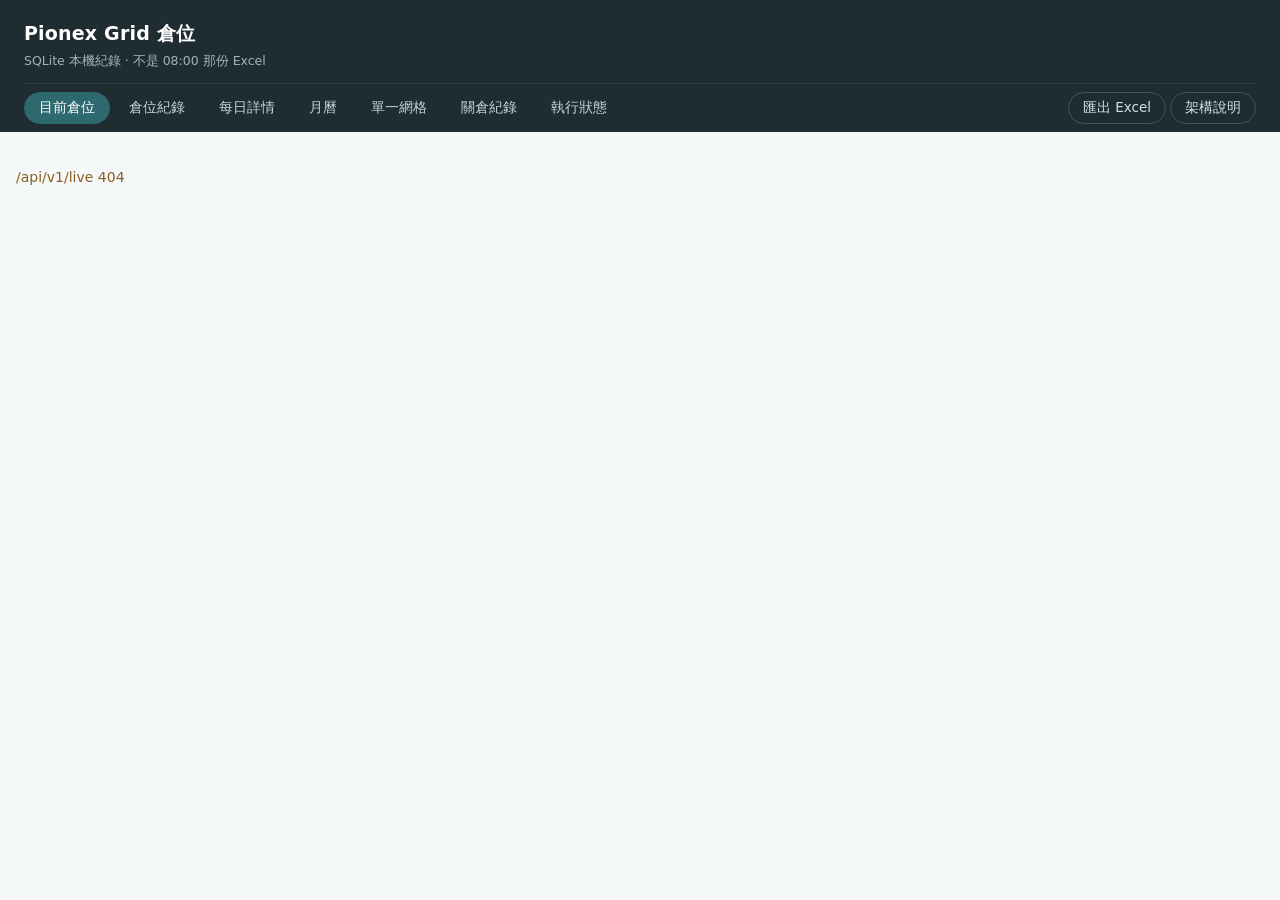
==== v2/static/index.html @ e464f30c "v15.968: normalize per-USDT grid efficiency to 3x leverage" ====
<!doctype html>
<html lang="zh-Hant">
<head>
  <meta charset="utf-8">
  <meta name="viewport" content="width=device-width, initial-scale=1">
  <title>Pionex Grid — SQLite 儀表板</title>
  <style>
    :root {
      --ink:#172026; --ink-2:#3d4d54; --muted:#66787f;
      --line:#e2e9ec; --line-strong:#cfdade;
      --surface:#fff; --soft:#f2f6f7; --bg:#f5f8f9;
      --head:#1f2c31; --head-line:#2c3a40; --head-dim:#9fb4ba;
      --accent:#2e6970; --accent-soft:#e6f0f1;
      --up:#1f7a4d; --down:#b42318; --warn:#8b5e22;
      --r-sm:6px; --r:10px; --r-pill:999px;
      --shadow:0 1px 2px #1720260a, 0 8px 20px #17202610;
    }
    * { box-sizing:border-box; }
    body { margin:0; color:var(--ink); background:var(--bg); -webkit-font-smoothing:antialiased;
           font:14px/1.6 system-ui,-apple-system,"Segoe UI","Noto Sans TC",sans-serif; }
    :focus-visible { outline:2px solid #6fa7ae; outline-offset:2px; }

    .btn { display:inline-block; background:var(--accent); color:#fff; border:1px solid var(--accent);
           padding:8px 14px; border-radius:var(--r-sm); cursor:pointer; text-decoration:none;
           font:inherit; font-size:13.5px; line-height:1.2; }
    .btn:hover { background:#25585e; border-color:#25585e; }
    .btn.ghost { background:var(--surface); color:var(--accent); border-color:var(--line-strong); }
    .btn.ghost:hover { background:var(--accent-soft); border-color:var(--accent); }
    .btn.danger { background:#8b4a3a; border-color:#8b4a3a; }
    .btn.danger:hover { background:#773f31; border-color:#773f31; }
    .btn:disabled { opacity:.45; cursor:not-allowed; }
    .btn.tiny { padding:4px 9px; font-size:12px; }

    header { background:var(--head); color:#fff; padding:18px 24px 0; }
    header h1 { margin:0 0 3px; font-size:19px; font-weight:650; letter-spacing:.01em; }
    header .sub { margin:0 0 12px; color:var(--head-dim); font-size:12.5px; }
    nav { display:flex; gap:4px; flex-wrap:wrap; align-items:center;
          border-top:1px solid var(--head-line); padding:8px 0; }
    nav button, nav .btn { font:inherit; font-size:13.5px; line-height:1;
          padding:8px 14px; border-radius:var(--r-pill); border:1px solid transparent; cursor:pointer; }
    nav button { background:transparent; color:#c3d5da; }
    nav button:hover { background:#2b3a40; color:#fff; }
    nav button.active { background:var(--accent); color:#fff; border-color:var(--accent); }
    nav .btn { background:transparent; color:#cfe0e4; border-color:#41545b; text-decoration:none; }
    nav .btn:hover { background:#2b3a40; color:#fff; border-color:#5b7178; }
    nav a.btn:first-of-type { margin-left:auto; }

    main { max-width:1280px; margin:0 auto; padding:20px 16px 64px; }
    .card { background:var(--surface); border:1px solid var(--line); border-radius:var(--r);
            box-shadow:var(--shadow); padding:16px 18px; margin:14px 0; overflow:auto; }
    .card.narrow { max-width:600px; }
    .card > h3:first-child { margin-top:0; }
    .card h3 { margin:0 0 12px; font-size:15px; font-weight:650; }
    .muted, .note { color:var(--muted); font-size:12.5px; line-height:1.65; max-width:80ch; }
    .warn { color:var(--warn); }
    .up { color:var(--up); }
    .down { color:var(--down); }

    .hint { cursor:help; border-bottom:1px dotted #94aeb5; }
    .hint:hover, .hint:focus-visible { border-bottom-color:var(--accent); color:var(--accent); }
    .hint-pop { position:absolute; z-index:30; max-width:300px; background:var(--head); color:#fff;
            font-size:12.5px; line-height:1.6; padding:11px 13px; border-radius:var(--r-sm);
            box-shadow:0 10px 26px #17202640; }

    .stats { display:grid; grid-template-columns:repeat(12,minmax(0,1fr)); gap:12px; }
    .stat { grid-column:span 3; display:flex; flex-direction:column; gap:6px; min-height:98px;
            background:var(--surface); border:1px solid var(--line); border-radius:var(--r);
            box-shadow:var(--shadow); padding:14px 16px; }
    .stat.wide { grid-column:span 4; }
    .stat .label, .stat .hint { font-size:12px; font-weight:500; color:var(--muted);
            letter-spacing:.02em; line-height:1.35; align-self:flex-start; text-align:left; }
    .stat strong { font-size:25px; font-weight:650; line-height:1.15; white-space:nowrap;
            font-variant-numeric:tabular-nums; font-feature-settings:"tnum"; }
    .stat .unit { font-size:13px; font-weight:600; color:var(--muted); margin-left:5px; }
    .stat .twd { display:block; font-size:12px; font-weight:500; color:var(--muted);
            font-variant-numeric:tabular-nums; }
    .stat .pct { display:block; font-size:13px; font-weight:600; margin-top:2px; }
    .stat.meta strong { font-size:17px; white-space:normal; line-height:1.4; }

    table.board { width:100%; min-width:1160px; border-collapse:separate; border-spacing:0;
            table-layout:fixed; font-size:13px; }
    table.board th, table.board td { border-bottom:1px solid var(--line); padding:11px 14px; }
    table.board th { background:var(--soft); position:sticky; top:0; z-index:1;
            vertical-align:bottom; font-weight:600; border-bottom-color:var(--line-strong); }
    table.board td { vertical-align:top; }
    table.board .v { display:block; line-height:20px; white-space:nowrap;
            overflow:hidden; text-overflow:ellipsis; }
    table.board .sub { display:block; min-height:16px; line-height:16px; font-size:11.5px;
            font-weight:500; color:var(--muted); white-space:nowrap;
            overflow:hidden; text-overflow:ellipsis; }
    table.board .n { text-align:right; font-variant-numeric:tabular-nums; font-feature-settings:"tnum"; }
    table.board .t { text-align:left; }
    table.board td.c-sym .v { font-weight:650; }
    table.board .hd-top { display:flex; align-items:center; gap:4px; line-height:18px;
            white-space:nowrap; overflow:hidden; }
    table.board th.n .hd-top { justify-content:flex-end; }
    table.board .hd-unit { display:block; min-height:15px; line-height:15px; font-size:11px;
            font-weight:500; color:var(--muted); white-space:nowrap; overflow:hidden; }
    table.board th.n .hd-unit { text-align:right; }
    table.board th .arrow { flex:none; width:10px; font-size:9px; font-style:normal; color:var(--accent); }
    table.board th.n .arrow { order:-1; }
    table.board th .hint { border-bottom:1px dotted #94aeb5; }
    table.board th.sortable { cursor:pointer; user-select:none; }
    table.board th.sortable:hover { color:var(--accent); }
    table.board th.sort-asc .arrow::after { content:"\25B2"; }
    table.board th.sort-desc .arrow::after { content:"\25BC"; }
    table.board col.c-date { width:9.5%; }
    table.board col.c-size { width:11.7%; }
    table.board col.c-sym  { width:14.3%; }
    table.board col.c-mark { width:10.4%; }
    table.board col.c-liq  { width:11.3%; }
    table.board col.c-dist { width:9.5%; }
    table.board col.c-grid { width:12.4%; }
    table.board col.c-day  { width:11.2%; }
    table.board col.c-pct  { width:9.7%; }
    table.board th.c-sym, table.board td.c-sym { padding-left:56px; }
    tr.clickable { cursor:pointer; }
    tr.clickable:hover > td { background:var(--accent-soft); }
    tr.clickable:hover > td:first-child { box-shadow:inset 2px 0 0 var(--accent); }

    table.plain { width:100%; border-collapse:separate; border-spacing:0; table-layout:fixed; font-size:13px; }
    table.plain th, table.plain td { border-bottom:1px solid var(--line); padding:9px 12px;
            text-align:right; font-variant-numeric:tabular-nums; }
    table.plain th { background:var(--soft); font-size:11.5px; font-weight:600; color:var(--muted);
            border-bottom-color:var(--line-strong); }
    table.plain th:first-child, table.plain td:first-child,
    table.plain th:nth-child(2), table.plain td:nth-child(2) { text-align:left; }
    table.kv { width:100%; border-collapse:separate; border-spacing:0; table-layout:fixed; font-size:13px; }
    table.kv th, table.kv td { border-bottom:1px solid var(--line); padding:8px 12px;
            vertical-align:top; word-break:break-word; }
    table.kv th { width:32%; text-align:left; font-size:12px; font-weight:600;
            color:var(--muted); background:var(--soft); }
    table.kv td { text-align:left; font-variant-numeric:tabular-nums; }
    details { margin:10px 0; }
    details > summary { cursor:pointer; font-weight:600; font-size:13.5px; padding:8px 0; }
    select { padding:7px 10px; font:inherit; font-size:13.5px; color:var(--ink);
            background:var(--surface); border:1px solid var(--line-strong);
            border-radius:var(--r-sm); max-width:100%; }
    label { font-size:13.5px; }

    .live-bar { display:flex; flex-wrap:wrap; gap:8px; align-items:center; margin:0 0 14px; }
    .live-bar .note { flex:1 1 320px; margin:0; }
    .mask { position:fixed; inset:0; background:#17202666; z-index:40; display:flex;
            align-items:center; justify-content:center; padding:16px; }
    .mask[hidden] { display:none !important; }
    .dialog { background:var(--surface); border-radius:var(--r); max-width:440px; padding:20px 22px;
            box-shadow:0 16px 40px #17202640; }
    .dialog h3 { margin:0 0 8px; font-size:16px; }
    .dialog p { margin:8px 0; font-size:13.5px; line-height:1.6; }
    .dialog .actions { display:flex; gap:8px; justify-content:flex-end; margin-top:16px; }

    .day { background:var(--surface); border:1px solid var(--line); border-radius:var(--r);
           box-shadow:var(--shadow); margin:12px 0; overflow:hidden; }
    .day h3 { margin:0; padding:13px 16px; font-size:15px; font-weight:650; cursor:pointer;
           display:flex; justify-content:space-between; align-items:baseline; gap:12px;
           flex-wrap:wrap; background:var(--soft); border-bottom:1px solid var(--line); }
    .day h3 .meta { font-size:12.5px; font-weight:500; color:var(--muted);
           font-variant-numeric:tabular-nums; }
    .day h3 .meta b { font-weight:650; }
    .day .body { padding:0 6px 6px; overflow:auto; }

    .cal-head { display:flex; align-items:center; justify-content:space-between; gap:8px; margin:0 0 12px; }
    .cal-head strong { font-size:16px; font-weight:650; }
    .cal-head button { width:32px; height:32px; border-radius:50%; background:var(--surface);
           color:var(--accent); border:1px solid var(--line-strong); cursor:pointer;
           font:inherit; font-size:16px; line-height:1; }
    .cal-head button:hover { background:var(--accent-soft); border-color:var(--accent); }
    .cal { display:grid; grid-template-columns:repeat(7,minmax(0,1fr)); gap:6px; }
    .cal-dow { text-align:center; color:var(--muted); font-size:11.5px; padding:2px 0 4px; }
    .cal-cell { min-height:76px; display:flex; flex-direction:column; gap:3px; text-align:left;
           background:var(--surface); border:1px solid var(--line); border-radius:var(--r-sm);
           padding:7px 8px; }
    button.cal-cell { cursor:pointer; width:100%; font:inherit; color:inherit; }
    button.cal-cell:hover { border-color:var(--accent); background:var(--accent-soft); }
    .cal-cell.is-selected { border-color:var(--accent); background:var(--accent-soft);
           box-shadow:inset 0 0 0 1px var(--accent); }
    .cal-cell.is-empty { background:#fafcfc; }
    .cal-cell.is-empty .cal-num { color:var(--muted); font-weight:500; }
    .cal-cell.is-pad { background:transparent; border-color:transparent; min-height:0; }
    .cal-num { font-weight:650; font-size:12.5px; }
    .cal-amt { display:flex; justify-content:space-between; gap:6px; font-size:11px;
           color:var(--muted); font-variant-numeric:tabular-nums; }
    .cal-amt b { font-weight:600; color:var(--ink-2); }
    .cal-amt b.up { color:var(--up); }
    .cal-amt b.down { color:var(--down); }
    .legend { display:flex; flex-wrap:wrap; gap:6px 18px; margin:14px 0 0; padding-top:12px;
           border-top:1px solid var(--line); font-size:12px; line-height:1.6; color:var(--muted); }
    .legend b { color:var(--ink-2); font-weight:650; }

    .event-tag { display:inline-block; font-size:11px; line-height:16px; padding:0 7px; font-weight:600;
           border-radius:var(--r-pill); background:#e4ebed; color:var(--ink-2); margin-right:4px; }
    .event-tag.is-review { background:#f6e8ca; color:var(--warn); }
    .event-tag.is-add { background:var(--accent-soft); color:var(--accent); }
    .decide { display:flex; flex-wrap:wrap; gap:6px; margin-top:6px; }

    .statlist { margin:0; display:grid; grid-template-columns:max-content 1fr; gap:11px 24px;
           align-items:baseline; font-size:14px; }
    .statlist dt { color:var(--muted); font-size:12.5px; }
    .statlist dd { margin:0; font-variant-numeric:tabular-nums; }
    .statlist .hintline { display:block; font-size:12px; color:var(--muted); margin-top:3px; }
    .dot { display:inline-block; width:8px; height:8px; border-radius:50%; margin-right:7px;
           background:var(--up); vertical-align:1px; }
    .dot.is-warn { background:var(--warn); }

    @media (max-width:1000px) {
      .stats { grid-template-columns:repeat(6,minmax(0,1fr)); }
      .stat.wide { grid-column:span 6; }
    }
    @media (max-width:760px) {
      main { padding:16px 12px 48px; }
      header { padding:16px 16px 0; }
      .stats { grid-template-columns:repeat(3,minmax(0,1fr)); }
      .stat, .stat.wide { grid-column:span 3; }
      .stat strong { font-size:21px; }
      .cal-cell { min-height:64px; }
      .statlist { grid-template-columns:1fr; gap:2px 0; }
      .statlist dd { margin-bottom:10px; }
    }
  </style>
</head>
<body>
<header>
  <h1>Pionex Grid 倉位</h1>
  <p class="sub">SQLite 本機紀錄 · 不是 08:00 那份 Excel</p>
  <nav>
    <button data-page="live" class="active">目前倉位</button>
    <button data-page="records">倉位紀錄</button>
    <button data-page="daily">每日詳情</button>
    <button data-page="calendar">月曆</button>
    <button data-page="history">單一網格</button>
    <button data-page="settlements">關倉紀錄</button>
    <button data-page="status">執行狀態</button>
    <a class="btn" href="/api/v1/export.xlsx">匯出 Excel</a>
    <a class="btn" href="/architecture.html">架構說明</a>
  </nav>
</header>
<main id="app"><p class="muted">載入中…</p></main>
<script>
const app = document.getElementById("app");
let page = "live";
let liveData = null;
let liveBusy = false;
let historyId = new URLSearchParams(location.search).get("grid") || "";
let boardData = null;
let dailyData = null;
let boardSort = { key: "", dir: "desc" };
let dailySort = { key: "", dir: "desc" };
let dailyOpen = null;
let calendarData = null;
let calMonth = null;
let calSelected = "";

function fmtTaipei(iso) {
  if (!iso) return "";
  const d = new Date(iso);
  if (Number.isNaN(d.getTime())) {
    const s = String(iso).replace("T", " ").slice(0, 19);
    return s ? s + " +08:00" : "";
  }
  const parts = new Intl.DateTimeFormat("en-CA", {
    timeZone: "Asia/Taipei",
    year: "numeric", month: "2-digit", day: "2-digit",
    hour: "2-digit", minute: "2-digit", second: "2-digit",
    hourCycle: "h23",
  }).formatToParts(d);
  const g = (t) => (parts.find((p) => p.type === t) || {}).value || "";
  return `${g("year")}-${g("month")}-${g("day")} ${g("hour")}:${g("minute")}:${g("second")} +08:00`;
}
const n = (v, d=2) => v == null || v === "" || Number.isNaN(Number(v)) ? "—" : Number(v).toLocaleString("en-US", { minimumFractionDigits:d, maximumFractionDigits:d });
const usdt = (m) => m && m.usdt != null ? n(m.usdt, 2) : "—";
const twd = (m) => m && m.twd != null ? "約 " + n(m.twd, 0) + " TWD" : "";
const both = (m) => {
  if (!m || m.usdt == null) return "—";
  const extra = twd(m);
  return n(m.usdt, 2) + `<span class="unit">USDT</span>` + (extra ? `<span class="twd">${extra}</span>` : "");
};
const bothSigned = (m) => {
  if (!m || m.usdt == null) return "—";
  const extra = twd(m);
  return signed(m.usdt) + `<span class="unit">USDT</span>` + (extra ? `<span class="twd">${extra}</span>` : "");
};
const cls = (v) => { const x = Number(v); if (!Number.isFinite(x) || x === 0) return ""; return x > 0 ? "up" : "down"; };
function esc(s) {
  return String(s == null ? "" : s)
    .replace(/&/g, "&amp;")
    .replace(/</g, "&lt;")
    .replace(/>/g, "&gt;")
    .replace(/"/g, "&quot;")
    .replace(/'/g, "&#39;");
}
const tip = (label, text) => `<span class="hint" tabindex="0" data-tip="${esc(text)}">${label}</span>`;
const cell = (main, sub) => `<span class="v">${main}</span><span class="sub">${sub || ""}</span>`;

let tipHost = null;

function hideTip() {
  const pop = document.getElementById("hint-pop");
  if (pop) pop.remove();
  tipHost = null;
}

function showTip(el) {
  const text = el.getAttribute("data-tip") || "";
  if (!text) return;
  hideTip();
  tipHost = el;
  const box = document.createElement("div");
  box.id = "hint-pop";
  box.className = "hint-pop";
  box.textContent = text;
  document.body.appendChild(box);
  const r = el.getBoundingClientRect();
  const left = Math.min(r.left + window.scrollX, window.scrollX + window.innerWidth - 320);
  box.style.left = Math.max(8, left) + "px";
  box.style.top = (r.bottom + window.scrollY + 8) + "px";
}

document.addEventListener("mouseover", (e) => {
  const host = e.target.closest("[data-tip]");
  if (host) { if (host !== tipHost) showTip(host); return; }
  if (tipHost) hideTip();
});
document.addEventListener("focusin", (e) => {
  const host = e.target.closest("[data-tip]");
  if (host) showTip(host);
  else if (tipHost) hideTip();
});
window.addEventListener("scroll", () => { if (tipHost) hideTip(); }, true);

document.querySelectorAll("nav button").forEach((btn) => {
  btn.onclick = () => {
    document.querySelectorAll("nav button").forEach((b) => b.classList.remove("active"));
    btn.classList.add("active");
    page = btn.dataset.page;
    render();
  };
});

async function get(url) {
  const res = await fetch(url);
  if (!res.ok) throw new Error(url + " " + res.status);
  return res.json();
}

function signed(v, digits=2) {
  if (v == null || v === "") return "—";
  const x = Number(v);
  if (!Number.isFinite(x)) return "—";
  const t = n(Math.abs(x), digits);
  return (x > 0 ? "+" : x < 0 ? "-" : "") + t;
}

function moneyNum(m) {
  if (m == null || m.usdt == null || m.usdt === "") return null;
  const x = Number(m.usdt);
  return Number.isFinite(x) ? x : null;
}

function efficiency3x(profit, investment, leverage) {
  const multiple = parseFloat(leverage);
  if (!Number.isFinite(profit) || !Number.isFinite(investment) || investment <= 0
      || !Number.isFinite(multiple) || multiple <= 0) return null;
  return profit / investment * 100 * 3 / multiple;
}

function sortValue(r, key, profitKey) {
  const day = profitKey === "daily" ? r.daily_profit : r.profit_24h;
  const dayV = moneyNum(day);
  const sizeV = moneyNum(r.investment) != null ? moneyNum(r.investment) : moneyNum(r.size);
  const pct = efficiency3x(dayV, sizeV, r.leverage);
  if (key === "opened_at") return r.opened_at || "";
  if (key === "size") return sizeV;
  if (key === "symbol") return (r.symbol || "").toLowerCase();
  if (key === "mark") return Number(r.mark_price);
  if (key === "liq") return Number(r.liq_price);
  if (key === "dist") return Number(r.liq_distance_pct);
  if (key === "grid") return moneyNum(r.grid_profit);
  if (key === "day") return dayV;
  if (key === "pct") return pct;
  return null;
}

function missingSort(v) {
  return v == null || v === "" || (typeof v === "number" && !Number.isFinite(v));
}

function sortedRows(rows, sort, profitKey) {
  if (!sort || !sort.key) return rows.slice();
  const dir = sort.dir === "asc" ? 1 : -1;
  return rows.slice().sort((a, b) => {
    const av = sortValue(a, sort.key, profitKey);
    const bv = sortValue(b, sort.key, profitKey);
    if (missingSort(av) && missingSort(bv)) return 0;
    if (missingSort(av)) return 1;
    if (missingSort(bv)) return -1;
    if (typeof av === "string" && typeof bv === "string") return av.localeCompare(bv, "zh-Hant") * dir;
    if (av < bv) return -dir;
    if (av > bv) return dir;
    return 0;
  });
}

function sortClass(key, sort) {
  if (!sort || sort.key !== key) return "sortable";
  return "sortable " + (sort.dir === "asc" ? "sort-asc" : "sort-desc");
}

function positionTable(rows, profitKey, sort) {
  if (!rows.length) return "<p class='muted'>沒有倉位列</p>";
  const ordered = sortedRows(rows, sort, profitKey);
  const dayTip = profitKey === "daily"
    ? "跟上一次記錄比，這筆倉的網格利潤多了或少了多少。第一天是 0。幣本位（ETH）是當天新增的幣×抓取價，不是把畫面 USDT 直接相減。"
    : "派網回傳的過去 24 小時網格利潤，不是日記帳。";
  const h = (key, extra, label, unit, note) =>
    `<th class="${extra} ${sortClass(key, sort)}" data-sort="${key}">`
    + `<span class="hd-top">${note ? tip(label, note) : label}<i class="arrow"></i></span>`
    + `<span class="hd-unit">${unit || ""}</span></th>`;
  return `<table class="board"><colgroup>
    <col class="c-date"><col class="c-size"><col class="c-sym"><col class="c-mark">
    <col class="c-liq"><col class="c-dist"><col class="c-grid"><col class="c-day"><col class="c-pct">
  </colgroup><thead><tr>
    ${h("opened_at", "t c-date", "建倉日期", "台北時間")}${h("size", "n c-size", "倉位大小", "USDT", "實際投入的本金，不是持倉數量乘現價。")}${h("symbol", "t c-sym", "標的", "槓桿 / 方向")}${h("mark", "n c-mark", "現價", "Mark")}
    ${h("liq", "n c-liq", "強平價", "預估")}${h("dist", "n c-dist", "強平距離", "剩餘 %", "離強平還剩多少％，0 到 100。多數是 U 本位；幣本位會另外換算。")}${h("grid", "n c-grid", "網格利潤", "USDT", "這筆倉目前帳上的累計網格利潤。複投後會從 0 再算。")}${h("day", "n c-day", "單日利潤", "USDT", dayTip)}${h("pct", "n c-pct", "每U效率", "3 倍 · %", "單日利潤 ÷ 倉位大小 × 3 ÷ 原槓桿倍率 × 100%。統一按比例換算為 3 倍槓桿，比較不同倉位的配對收益效率。")}
  </tr></thead><tbody>${ordered.map((r) => {
    const day = profitKey === "daily" ? r.daily_profit : r.profit_24h;
    const dayV = day && day.usdt;
    const size = r.investment && r.investment.usdt != null ? r.investment : r.size;
    const pct = efficiency3x(moneyNum(day), moneyNum(size), r.leverage);
    const opened = String(r.opened_at || "").replace("T", " ");
    const openDate = opened.split(" ")[0] || "";
    const openTime = opened.split(" ")[1] || "";
    const chip = profitKey === "daily" ? eventChip(r.event || r.status) : "";
    return `<tr class="clickable" data-id="${esc(r.bu_order_id || "")}">
      <td class="t c-date">${cell(openDate || "—", openTime)}</td>
      <td class="n c-size">${cell(usdt(size), twd(size))}</td>
      <td class="t c-sym">${cell(esc(r.symbol || "—"), esc(r.leverage || "") + chip)}</td>
      <td class="n c-mark">${cell(n(r.mark_price, 4), "")}</td>
      <td class="n c-liq">${cell(n(r.liq_price, 4), "")}</td>
      <td class="n c-dist ${cls(r.liq_distance_pct)}">${cell(r.liq_distance_pct == null ? "—" : n(r.liq_distance_pct, 2) + "%", "")}</td>
      <td class="n c-grid">${cell(usdt(r.grid_profit), twd(r.grid_profit))}</td>
      <td class="n c-day ${cls(dayV)}">${cell(signed(dayV), twd(day))}</td>
      <td class="n c-pct ${cls(pct)}">${cell(pct == null ? "—" : signed(pct, 3) + "%", "／U")}</td>
    </tr>`;
  }).join("")}</tbody></table>`;
}

function toggleSort(sort, key) {
  if (sort.key === key) sort.dir = sort.dir === "asc" ? "desc" : "asc";
  else {
    sort.key = key;
    sort.dir = (key === "symbol") ? "asc" : "desc";
  }
}

function bindSortHeaders(sort, onChange) {
  app.querySelectorAll("th.sortable").forEach((th) => {
    th.onclick = (e) => {
      e.stopPropagation();
      toggleSort(sort, th.dataset.sort);
      onChange();
    };
  });
}

function summaryCards(board, timeLabel, timeValue, gridTip, trueTip) {
  const total = board.total_profit_24h && board.total_profit_24h.usdt;
  const pct24 = board.profit_24h_pct;
  return `<div class="stats">
      <div class="stat wide"><span class="label">錢包總市值</span><strong>${board.wallet_total && board.wallet_total.usdt != null ? both(board.wallet_total) : "—"}</strong></div>
      <div class="stat wide">${tip("過去 24 小時總利潤", "派網回傳的近 24 小時網格利潤加總。下面的％＝這筆 ÷ 目前倉位加總。")}<strong class="${cls(total)}">${bothSigned(board.total_profit_24h)}${pct24 == null || pct24 === "" ? "" : `<span class="pct ${cls(pct24)}">${signed(pct24)}%</span>`}</strong></div>
      <div class="stat wide"><span class="label">目前倉位加總</span><strong>${both(board.total_investment)}</strong></div>
      <div class="stat">${tip("運行中配對利潤", gridTip)}<strong>${both(board.total_grid_profit)}</strong></div>
      <div class="stat">${tip(board.kind === "live" ? "歷史累計配對利潤" : "歷史累計配對利潤（含已關倉）", trueTip)}<strong>${board.kind === "live" ? '<span style="font-size:14px">請見每日倉位紀錄</span>' : both(board.true_grid_profit)}</strong></div>
      <div class="stat"><span class="label">倉位數</span><strong>${board.position_count || 0}</strong></div>
      <div class="stat meta"><span class="label">${timeLabel}</span><strong>${timeValue}</strong></div>
    </div>`;
}

function paintBoard() {
  const board = boardData;
  const fxRate = board.fx && (board.fx.usdt_twd != null ? board.fx.usdt_twd : board.fx.usd_twd);
  app.innerHTML = summaryCards(board, "每日快照時間", board.as_of ? fmtTaipei(board.as_of) : "尚無",
      "現在還開著的倉，把派網畫面上的網格利潤加起來。關倉、複投、提取後，這筆會變少。",
      "基準日之後有記錄到的複投、提取、關倉，會加回網格利潤。派網帳上舊的複投存量、加倉本金都不加。還沒做那些事時，會跟左邊加總一樣。")
    + `<div class="card">
      <p class="muted">這頁是上一次每日快照（約 08:05 或手動抓取），不是即時。台幣 USDT→TWD ${fxRate != null ? n(fxRate, 3) : "—"}。虛線名稱可點說明；表頭可排序。</p>
      ${positionTable(board.rows || [], "24h", boardSort)}
    </div>`;
  bindSortHeaders(boardSort, paintBoard);
  bindHistoryClicks();
}

async function renderBoard() {
  boardData = await get("/api/v1/board");
  paintBoard();
}

function taipeiToday() {
  return new Intl.DateTimeFormat("en-CA", { timeZone: "Asia/Taipei" }).format(new Date());
}

async function postJson(url, body) {
  const res = await fetch(url, {
    method: "POST",
    headers: { "Content-Type": "application/json" },
    body: JSON.stringify(body || {}),
  });
  const data = await res.json().catch(() => ({}));
  if (!res.ok) throw new Error(data.error || (url + " " + res.status));
  return data;
}

function paintLive() {
  const board = liveData || { available: false, rows: [] };
  const fxRate = board.fx && (board.fx.usdt_twd != null ? board.fx.usdt_twd : board.fx.usd_twd);
  const hasLive = !!(board.available && board.as_of);
  const today = taipeiToday();
  app.innerHTML = `
    <div class="live-bar">
      <button class="btn" id="liveRefresh" ${liveBusy ? "disabled" : ""}>${liveBusy ? "更新中…" : "更新目前倉位"}</button>
      <button class="btn ghost" id="liveCommit" ${hasLive && !liveBusy ? "" : "disabled"}>把現在倉位寫入倉位歷史</button>
      <span class="note">${hasLive ? "暫存時間：" + fmtTaipei(board.as_of) + "（只留在這一頁，不會改 08:00／每日快照）" : "尚未抓過。按「更新目前倉位」只刷新這一頁暫存，不影響每日 8 點紀錄。"}</span>
    </div>`
    + summaryCards(board, "即時更新時間", hasLive ? fmtTaipei(board.as_of) : "尚未抓過",
        "現在還開著的倉，把派網畫面上的網格利潤加起來。",
        "這屏開著的倉，網格利潤加總。不加派網舊的複投存量。基準日之後若有複投／提取／關倉，加回的數字在倉位紀錄。")
    + `<div class="card">
      <p class="muted">這一頁是暫存屏，跟每日 8 點快照分開。按「更新目前倉位」只抓此刻並留在這裡。台幣 USDT→TWD ${fxRate != null ? n(fxRate, 3) : "—"}。</p>
      ${hasLive ? positionTable(board.rows || [], "24h", boardSort) : "<p class='muted'>按「更新目前倉位」後才會出現表格。</p>"}
    </div>`;
  if (hasLive) {
    bindSortHeaders(boardSort, paintLive);
    bindHistoryClicks();
  }
  document.getElementById("liveRefresh").onclick = async () => {
    if (liveBusy) return;
    liveBusy = true;
    paintLive();
    try {
      liveData = await postJson("/api/v1/live/refresh", {});
    } catch (err) {
      liveBusy = false;
      paintLive();
      app.insertAdjacentHTML("afterbegin", `<p class="warn">${esc(err.message)}</p>`);
      return;
    }
    liveBusy = false;
    paintLive();
  };
  document.getElementById("liveCommit").onclick = () => {
    if (!hasLive) return;
    const old = document.getElementById("commitMask");
    if (old) old.remove();
    const mask = document.createElement("div");
    mask.id = "commitMask";
    mask.className = "mask";
    mask.innerHTML = `<div class="dialog">
        <h3>把現在倉位寫入倉位歷史？</h3>
        <p>只有這一顆備援鈕才會動每日紀錄。會把<strong>現在這一屏</strong>寫成台北時間 <strong>${today}</strong> 的倉位歷史。今天若已有 8 點快照，會被換成這一份。08:00 Excel 排程本身不會被改。</p>
        <p class="muted">再按「確定寫入」才會存。取消則什麼都不改。</p>
        <div class="actions">
          <button class="btn ghost" type="button" id="commitCancel">取消</button>
          <button class="btn danger" type="button" id="commitOk">確定寫入</button>
        </div>
      </div>`;
    document.body.appendChild(mask);
    document.getElementById("commitCancel").onclick = () => mask.remove();
    document.getElementById("commitOk").onclick = async () => {
      mask.remove();
      try {
        const result = await postJson("/api/v1/live/commit-daily", { confirm_date: today });
        alert("已寫入 " + (result.capture_date || today) + " 的倉位歷史。");
      } catch (err) {
        alert(err.message);
      }
    };
  };
}

async function renderLive() {
  liveData = await get("/api/v1/live");
  paintLive();
}

function paintDaily() {
  const days = (dailyData && dailyData.days) || [];
  if (!days.length) {
    app.innerHTML = "<p class='muted'>還沒有每日紀錄。請先執行 python -m v2.capture</p>";
    return;
  }
  app.innerHTML = `<p class="muted">每一天會往下新增一列。點日期可收合／展開當天每一筆倉位。點欄位標題可排序（各天共用同一排序）。</p>` + days.map((d, i) => {
    const open = dailyOpen == null ? i === 0 : dailyOpen.has(d.capture_date);
    const dayV = d.daily_profit && d.daily_profit.usdt;
    return `
    <section class="day" data-date="${d.capture_date}">
      <h3><span>${d.capture_date}</span><span class="meta">${d.active_count} 筆 · 當日 <b class="${cls(dayV)}">${signed(dayV)}</b> USDT · 運行中配對 ${usdt(d.cumulative)} USDT</span></h3>
      <div class="body" ${open ? "" : "hidden"}>${positionTable(d.rows || [], "daily", dailySort)}</div>
    </section>`;
  }).join("");
  app.querySelectorAll(".day h3").forEach((h) => {
    h.onclick = () => {
      const section = h.parentElement;
      const body = section.querySelector(".body");
      body.hidden = !body.hidden;
      if (dailyOpen == null) {
        dailyOpen = new Set();
        days.forEach((d, i) => { if (i === 0) dailyOpen.add(d.capture_date); });
      }
      const date = section.dataset.date;
      if (body.hidden) dailyOpen.delete(date);
      else dailyOpen.add(date);
    };
  });
  bindSortHeaders(dailySort, paintDaily);
  bindHistoryClicks();
}

async function renderDaily() {
  dailyData = await get("/api/v1/days");
  paintDaily();
}

function eventLabel(ev) {
  const map = { baseline:"基準", new:"新增", continue:"續存", closed:"關倉", closed_unresolved:"關倉未對上", reinvest:"複投", add:"加倉", review:"待確認", withdraw:"提取", reduce:"減倉" };
  return String(ev || "").split("+").map((p) => map[p] || esc(p)).filter(Boolean).join("＋") || "—";
}

function eventChip(ev) {
  const key = String(ev || "");
  if (!key || key === "continue" || key === "baseline" || key === "new") return "";
  const kind = key.split("+").includes("review") ? "is-review" : key.split("+").includes("add") ? "is-add" : "";
  return ` <span class="event-tag ${kind}">${eventLabel(key)}</span>`;
}

function eventCell(r, date) {
  const ev = r.event || r.status || "";
  const review = String(ev).split("+").includes("review");
  let html = `<span class="event-tag${review ? " is-review" : String(ev).split("+").includes("add") ? " is-add" : ""}">${eventLabel(ev)}</span>`;
  if (review && r.bu_order_id) {
    html += `<div class="decide">
      <button type="button" class="btn tiny" data-decide="add" data-date="${esc(date)}" data-id="${esc(r.bu_order_id)}">這是加倉</button>
      <button type="button" class="btn tiny" data-decide="reinvest" data-date="${esc(date)}" data-id="${esc(r.bu_order_id)}">這是複投</button>
    </div>`;
  }
  return html;
}

function paintCalendar() {
  const days = (calendarData && calendarData.days) || [];
  if (!days.length) {
    app.innerHTML = "<p class='muted'>還沒有每日紀錄。請先執行 python -m v2.capture</p>";
    return;
  }
  const byDate = {};
  days.forEach((d) => { if (d.capture_date) byDate[d.capture_date] = d; });
  const latest = days[0].capture_date;
  if (!calSelected || !byDate[calSelected]) calSelected = latest;
  const parts = calSelected.split("-").map(Number);
  if (!calMonth) calMonth = { y: parts[0], m: parts[1] };
  const y = calMonth.y, m = calMonth.m;
  const first = new Date(y, m - 1, 1);
  const startPad = first.getDay();
  const dim = new Date(y, m, 0).getDate();
  const dows = ["日","一","二","三","四","五","六"];
  let cells = dows.map((d) => `<div class="cal-dow">${d}</div>`).join("");
  for (let i = 0; i < startPad; i++) cells += `<div class="cal-cell is-pad"></div>`;
  for (let d = 1; d <= dim; d++) {
    const dateStr = `${y}-${String(m).padStart(2,"0")}-${String(d).padStart(2,"0")}`;
    const rec = byDate[dateStr];
    const sel = dateStr === calSelected ? " is-selected" : "";
    if (rec) {
      const dayV = rec.daily_profit && rec.daily_profit.usdt;
      const cumV = rec.cumulative && rec.cumulative.usdt;
      cells += `<button type="button" class="cal-cell${sel}" data-date="${dateStr}"><span class="cal-num">${d}</span>`
        + `<span class="cal-amt"><span>單日</span><b class="${cls(dayV)}">${dayV == null || dayV === "" ? "—" : signed(dayV) + "U"}</b></span>`
        + `<span class="cal-amt"><span>運行中</span><b>${cumV == null || cumV === "" ? "—" : n(cumV, 2) + "U"}</b></span></button>`;
    } else {
      cells += `<div class="cal-cell is-empty${sel}"><span class="cal-num">${d}</span></div>`;
    }
  }
  const selected = byDate[calSelected] || {};
  const rows = selected.rows || [];
  const rowHtml = rows.length ? rows.map((r) => {
    const day = r.daily_profit && r.daily_profit.usdt;
    return `<tr class="clickable" data-id="${esc(r.bu_order_id || "")}">
      <td>${esc(r.symbol || "—")}</td>
      <td>${eventCell(r, calSelected)}</td>
      <td class="n">${usdt(r.investment || r.size)}</td>
      <td class="n ${cls(day)}">${signed(day)}</td>
      <td class="n">${usdt(r.grid_profit)}</td>
    </tr>`;
  }).join("") : `<tr><td colspan="5" class="muted">當日無倉位明細</td></tr>`;
  app.innerHTML = `
    <div class="card">
      <div class="cal-head">
        <button type="button" id="calPrev" aria-label="上個月">‹</button>
        <strong>${y} 年 ${m} 月</strong>
        <button type="button" id="calNext" aria-label="下個月">›</button>
      </div>
      <div class="cal">${cells}</div>
      <div class="legend">
        <span><b>單日</b> 當日網格利潤，基準日為 0；幣本位是當天新增的幣×抓取現貨價，不含幣價重估</span>
        <span><b>運行中</b> 當日仍開著的倉，畫面 USDT，含幣價</span>
        <span><b>歷史累計</b> 基準日之後記到的複投／提取／關倉加回，加倉不算利潤</span>
        <span>有紀錄的日子可點。</span>
      </div>
      ${rows.some((r) => String(r.event || "").split("+").includes("review"))
        ? `<p class="warn">有倉位變多、網格利潤也掉了一截，對不上是加倉還是複投。請在列上選一次。</p>`
        : ""}
    </div>
    <div class="stats">
      <div class="stat"><span class="label">點選日</span><strong>${calSelected}</strong></div>
      <div class="stat">${tip("每日利潤", "U 本位：畫面網格利潤的日差。幣本位（ETH）：當天新增的幣×抓取現貨價，不含舊庫存被幣價重估。第一天基準是 0。")}<strong class="${cls(selected.daily_profit && selected.daily_profit.usdt)}">${bothSigned(selected.daily_profit)}</strong></div>
      <div class="stat">${tip("運行中配對利潤", "那天還開著的倉，派網畫面上的網格利潤加總（USDT，幣本位含幣價）。關倉後這筆會掉。")}<strong>${both(selected.cumulative)}</strong></div>
      <div class="stat">${tip("歷史累計配對利潤（含已關倉）", "截至當日快照，含基準日帶入與之後記錄到的複投／提取／關倉；記錄開始前已提領的收益可能未涵蓋。")}<strong>${both(selected.true_profit)}</strong></div>
    </div>
    <div class="card">
      <h3>${calSelected} 明細</h3>
      ${Number(selected.unresolved_count) > 0 ? '<p class="warn">有關倉配對資料待補，單日與歷史合計為暫計，補齊後重算。</p>' : ''}
      <table class="plain"><thead><tr><th>標的</th><th>${tip("事件", "續存＝照常；加倉＝只是本金變多、網格利潤沒被重置；複投＝網格利潤打進倉位後從接近 0 再算。對不上才會出現待確認。")}</th><th>倉位</th><th>單日利潤</th><th>當時網格利潤</th></tr></thead>
      <tbody>${rowHtml}</tbody></table>
    </div>`;
  document.getElementById("calPrev").onclick = () => {
    calMonth.m -= 1;
    if (calMonth.m < 1) { calMonth.m = 12; calMonth.y -= 1; }
    paintCalendar();
  };
  document.getElementById("calNext").onclick = () => {
    calMonth.m += 1;
    if (calMonth.m > 12) { calMonth.m = 1; calMonth.y += 1; }
    paintCalendar();
  };
  app.querySelectorAll("button.cal-cell[data-date]").forEach((btn) => {
    btn.onclick = () => { calSelected = btn.dataset.date; paintCalendar(); };
  });
  bindEventDecisions();
  bindHistoryClicks();
}

async function renderCalendar() {
  calendarData = await get("/api/v1/days");
  paintCalendar();
}

async function renderStatus() {
  const s = await get("/api/v1/status");
  const missing = (s.missing_dates || []);
  const gap = s.coin_fx_gap_month && s.coin_fx_gap_month.usdt != null ? signed(s.coin_fx_gap_month.usdt) + " USDT" : "—";
  app.innerHTML = `<div class="card narrow">
    <h3>執行狀態</h3>
    <dl class="statlist">
      <dt>上次成功</dt>
      <dd>${s.last_success ? fmtTaipei(s.last_success.captured_at) : "尚無"}</dd>
      <dt>未決關倉</dt>
      <dd><span class="dot${s.unresolved ? " is-warn" : ""}"></span><span class="${s.unresolved ? "warn" : ""}">${s.unresolved}</span></dd>
      <dt>漏抓日期</dt>
      <dd><span class="dot${missing.length ? " is-warn" : ""}"></span>${missing.join("、") || "無"}</dd>
      <dt>本月幣本位重估差</dt>
      <dd>${gap}<span class="hintline">${s.coin_fx_gap_month_label || "—"}　月底再看要不要把幣價損益拆開。</span></dd>
    </dl>
  </div>`;
}

function fmt(value) {
  if (value === null || value === undefined || value === "") return "—";
  if (typeof value === "object") {
    if (value.usdt != null) return usdt(value);
    try { return JSON.stringify(value); } catch { return String(value); }
  }
  return String(value);
}

function kvTable(rows) {
  if (!rows || !rows.length) return "<p class='muted'>無</p>";
  return `<table class="kv">${rows.map((r) => `<tr><th>${esc(r.key)}</th><td>${esc(fmt(r.value))}</td></tr>`).join("")}</table>`;
}

async function renderHistory() {
  const list = await get("/api/v1/grids-index");
  if (!list.length) { app.innerHTML = "<p class='muted'>沒有網格</p>"; return; }
  if (!historyId || !list.some((g) => g.bu_order_id === historyId)) historyId = list[0].bu_order_id;
  const data = await get("/api/v1/grids/" + encodeURIComponent(historyId) + "/history");
  const options = list.map((g) => `<option value="${esc(g.bu_order_id)}" ${g.bu_order_id===historyId?"selected":""}>${esc(g.symbol)} · ${esc(g.created_at)} · ${esc(g.lifecycle)}</option>`).join("");
  const b = data.board || {};
  const pos = data.position || {};
  app.innerHTML = `
    <div class="card">
      <p><label>選擇網格 <select id="gridPick">${options}</select></label></p>
      <div class="stats">
        <div class="stat"><span class="label">標的</span><strong>${esc(pos.symbol || "—")}</strong></div>
        <div class="stat"><span class="label">倉位大小</span><strong>${both(b.investment || b.size)}</strong></div>
        <div class="stat"><span class="label">網格利潤</span><strong>${both(b.grid_profit)}</strong></div>
        <div class="stat"><span class="label">過去 24 小時</span><strong class="${cls(b.profit_24h && b.profit_24h.usdt)}">${bothSigned(b.profit_24h)}</strong></div>
        <div class="stat"><span class="label">現價 / Mark</span><strong>${n(b.mark_price, 4)}</strong></div>
        <div class="stat"><span class="label">強平價</span><strong>${n(b.liq_price, 4)}</strong></div>
        <div class="stat"><span class="label">強平距離</span><strong>${b.liq_distance_pct == null ? "—" : n(b.liq_distance_pct, 2) + "%"}</strong></div>
        <div class="stat">${tip("目前總損益", "趨勢盈虧 + 網格利潤。資金費另外顯示，沒有加進去。")}<strong class="${cls(b.total_pnl && b.total_pnl.usdt)}">${bothSigned(b.total_pnl)}</strong></div>
        <div class="stat">${tip("趨勢盈虧", "價格相對開倉價的浮動盈虧：投入 × 槓桿 × 漲跌幅。")}<strong class="${cls(b.trend_profit && b.trend_profit.usdt)}">${bothSigned(b.trend_profit)}</strong></div>
        <div class="stat"><span class="label">資金費</span><strong class="${cls(b.funding && b.funding.usdt)}">${bothSigned(b.funding)}</strong></div>
        <div class="stat">${tip("網格年化", "用網格利潤、投入、持有天數推算，API 沒有現成欄位。")}<strong class="${cls(b.grid_annualized_pct)}">${b.grid_annualized_pct == null ? "—" : signed(b.grid_annualized_pct) + "%"}</strong></div>
        <div class="stat">${tip("總年化報酬", "用總損益（趨勢+網格）、投入、持有天數推算。")}<strong class="${cls(b.annualized_pct)}">${b.annualized_pct == null ? "—" : signed(b.annualized_pct) + "%"}</strong></div>
      </div>
      <p class="muted">目前總損益 = 趨勢盈虧 + 網格利潤（不含資金費）。網格年化／總年化用投資額與持有天數推算，API 沒有現成年化欄位。</p>
    </div>
    <div class="card">
      <h3>每日差額</h3>
      <table class="plain"><thead><tr><th>日期</th><th>狀態</th><th>投資額</th><th>前次利潤</th><th>當次利潤</th><th>當日差額</th><th>累計</th></tr></thead>
      <tbody>${(data.profits||[]).map((p)=>`<tr>
        <td>${esc(p.capture_date)}</td><td>${esc(p.status)}</td>
        <td>${usdt(p.investment)}</td>
        <td>${usdt(p.prev_grid_profit)}</td>
        <td>${usdt(p.grid_profit)}</td>
        <td class="${cls(p.daily_profit && p.daily_profit.usdt)}">${signed(p.daily_profit && p.daily_profit.usdt)}</td>
        <td>${usdt(p.cumulative)}</td>
      </tr>`).join("")}</tbody></table>
    </div>
    <div class="card">
      <h3>本機快照欄位</h3>
      ${kvTable(data.snapshot_fields)}
    </div>
    <div class="card">
      <h3>API 網格詳情 buOrderData</h3>
      <p class="muted">每格下單量在 API 叫 perVolume，是每一格掛單的幣數量，不是 %。</p>
      ${kvTable(data.api_fields)}
    </div>
    <div class="card">
      <details open>
        <summary>API 訂單層 order</summary>
        ${kvTable(data.order_fields)}
      </details>
      <details>
        <summary>API 清單層 list</summary>
        ${kvTable(data.list_fields)}
      </details>
    </div>`;
  document.getElementById("gridPick").onchange = (e) => { historyId = e.target.value; render(); };
}

function bindHistoryClicks() {
  app.querySelectorAll("tr[data-id]").forEach((tr) => {
    if (!tr.dataset.id) return;
    tr.onclick = (ev) => {
      if (ev.target.closest("[data-decide]")) return;
      historyId = tr.dataset.id;
      document.querySelector('[data-page="history"]').click();
    };
  });
}

function bindEventDecisions() {
  app.querySelectorAll("[data-decide]").forEach((btn) => {
    btn.onclick = async (ev) => {
      ev.preventDefault();
      ev.stopPropagation();
      btn.disabled = true;
      try {
        await postJson("/api/v1/event-decision", {
          capture_date: btn.dataset.date,
          bu_order_id: btn.dataset.id,
          decision: btn.dataset.decide,
        });
        calendarData = await get("/api/v1/days");
        dailyData = calendarData;
        paintCalendar();
      } catch (err) {
        alert(err.message);
        btn.disabled = false;
      }
    };
  });
}

let settlementData = null;
let settlementEditId = "";
let settlementNotice = "";
const settlementStatus = { settled: "結算已確認", partial: "部分資料待補", pending: "待結算資料" };

function paintSettlements() {
  const rows = (settlementData && settlementData.rows) || [];
  const selected = rows.find(r => r.id === settlementEditId);
  app.innerHTML = `<div class="card">
    <div class="live-bar"><h3 style="margin:0">關倉紀錄</h3><button class="btn" id="settlementRefresh">補抓關倉資料</button></div>
    <p class="note">${rows.length} 筆關倉，${settlementData.pending_count || 0} 筆結算資料待補。配對利潤保留在歷史；最終淨損益另列，不會再從錢包扣除。每日利潤仍以快照區間計算。</p>
    ${settlementNotice ? `<p class="note">${esc(settlementNotice)}</p>` : ''}
    <table class="plain" style="min-width:960px"><thead><tr><th>標的／時間</th><th>狀態／來源</th><th>最終配對</th><th>最終淨損益</th><th>非配對淨損益</th><th>資金費</th><th>操作</th></tr></thead>
    <tbody>${rows.map(r => `<tr>
      <td>${esc(r.symbol)}<br><small>${esc(r.closed_at ? fmtTaipei(r.closed_at) : '關倉時間待補')}</small><br><small class="muted">首次記錄 ${esc(fmtTaipei(r.observed_at))}</small></td>
      <td>${esc(settlementStatus[r.status] || r.status)}<br><small>${r.source === 'api' ? 'API' : 'API＋人工補登'} · ${r.audit_count || 0} 次修改</small><br><small>${r.daily_reconciled ? '配對日報已對帳' : '配對日報尚待對帳'}</small></td>
      <td>${signed(r.grid_profit)}<br><small>${esc(r.currency)}</small></td>
      <td class="${cls(r.net_profit)}">${signed(r.net_profit)}<br><small>${esc(r.currency)}</small></td>
      <td class="${cls(r.non_grid_profit)}">${signed(r.non_grid_profit)}<br><small>${esc(r.currency)}</small></td>
      <td>${signed(r.funding_fee)}<br><small>${esc(r.currency)}</small></td>
      <td><button class="btn ghost" data-settlement-edit="${esc(r.id)}">補登／修正</button></td>
    </tr>`).join('') || '<tr><td colspan="7">尚無關倉紀錄</td></tr>'}</tbody></table>
    <p class="note">「最終配對」為派網最後顯示的 GridProfit。含已提領／複投的完整配對收益須另行核對；未確認完整口徑時不計算非配對淨損益。幣本位以原幣顯示。</p>
  </div>${selected ? settlementForm(selected) : ''}`;
  app.querySelectorAll('[data-settlement-edit]').forEach(btn => btn.onclick = () => {
    settlementEditId = btn.dataset.settlementEdit;
    paintSettlements();
    document.getElementById('settlementForm').scrollIntoView({block:'start', behavior:'smooth'});
  });
  document.getElementById('settlementRefresh').onclick = async (event) => {
    const btn = event.currentTarget;
    btn.disabled = true; btn.textContent = '抓取中…';
    try {
      settlementData = await postJson('/api/v1/settlements/refresh', {});
      settlementNotice = settlementData.publish && settlementData.publish.ok ? '關倉資料已更新並發布至 Portfolio。' : '本機已更新；Portfolio 發布尚未成功，稍後可再補抓重試。';
      if (page === 'settlements') paintSettlements();
    } catch (error) { alert(error.message); btn.disabled = false; btn.textContent = '補抓關倉資料'; }
  };
  if (selected) {
    document.getElementById('settlementCancel').onclick = () => { settlementEditId = ''; paintSettlements(); };
    document.getElementById('settlementForm').onsubmit = async (event) => {
      event.preventDefault();
      const form = event.currentTarget;
      const body = Object.fromEntries(new FormData(form));
      const btn = form.querySelector('[type=submit]'); btn.disabled = true;
      try {
        settlementData = await postJson('/api/v1/settlements/' + encodeURIComponent(selected.id), body);
        settlementNotice = settlementData.publish && settlementData.publish.ok ? '補登已保存、重新計算並發布至 Portfolio。' : '補登已保存並重新計算；Portfolio 發布尚未成功，請稍後補抓重試。';
        settlementEditId = '';
        if (page === 'settlements') paintSettlements();
      } catch (error) { alert(error.message); btn.disabled = false; }
    };
  }
}

function settlementForm(row) {
  const manual = row.manual || {};
  const input = (key,label,hint='') => `<label style="display:block">${label}<input name="${key}" inputmode="decimal" value="${esc(manual[key] ?? '')}" placeholder="${esc(hint)}" style="display:block;width:100%;padding:8px;border:1px solid var(--line-strong);border-radius:5px;margin:5px 0 12px"></label>`;
  return `<form class="card" id="settlementForm"><h3>${esc(row.symbol)} · 人工補登（${esc(row.currency)}）</h3>
    <p class="note">依派網結算明細填寫。最終淨損益須已包含所有手續費與資金費，系統不會再扣一次；空白表示使用 API 值，API 也缺值時保持待補。修改會留下紀錄。</p>
    <p class="note">API 回報總利潤：${signed(row.reported_total_profit)} ${esc(row.currency)}（費用口徑未確認，不視為最終淨損益）。</p>
    <p class="note">API 已實現損益：${signed(row.reported_realized_profit)} ${esc(row.currency)}；總手續費：${signed(row.fee)} ${esc(row.currency)}。以上保留派網原值，費用是否已含須核對結算明細。</p>
    <div style="display:grid;grid-template-columns:repeat(auto-fit,minmax(220px,1fr));gap:0 20px">
      <label>實際關倉時間（台北）<input name="closed_at" type="datetime-local" step="1" value="${esc(manual.closed_at ? fmtTaipei(manual.closed_at).slice(0,19).replace(' ','T') : '')}" style="display:block;padding:8px;width:100%;margin:5px 0 12px"></label>
      ${input('grid_profit','最終配對利潤（派網最後顯示值）', 'API：' + n(row.grid_profit,8))}
      ${input('net_profit','最終淨損益（含全部費用）')}
      ${input('lifetime_grid_profit','完整累計配對利潤（含已提領／複投，可選）')}
      ${input('funding_fee','資金費（收入正數、支出負數；僅供對帳）')}
      ${input('fee','手續費（僅供對帳，不重複扣除）')}
      ${row.currency !== 'USDT' ? input('settlement_usdt_rate','結算時每單位原幣的 USDT 換算價') : ''}
    </div>
    <label>結算依據／備註<textarea name="note" maxlength="1000" rows="2" style="display:block;width:100%;margin:5px 0 12px">${esc(manual.note || '')}</textarea></label>
    <button type="submit" class="btn">保存補登並重新計算</button> <button type="button" class="btn ghost" id="settlementCancel">取消</button>
  </form>`;
}

async function renderSettlements() {
  settlementData = await get('/api/v1/settlements');
  paintSettlements();
}

async function render() {
  try {
    if (page === "live") await renderLive();
    else if (page === "records") await renderBoard();
    else if (page === "daily") await renderDaily();
    else if (page === "calendar") await renderCalendar();
    else if (page === "history") await renderHistory();
    else if (page === "settlements") await renderSettlements();
    else await renderStatus();
  } catch (err) {
    app.innerHTML = `<p class="warn">${esc(err.message)}</p>`;
  }
}
render();
</script>
</body>
</html>
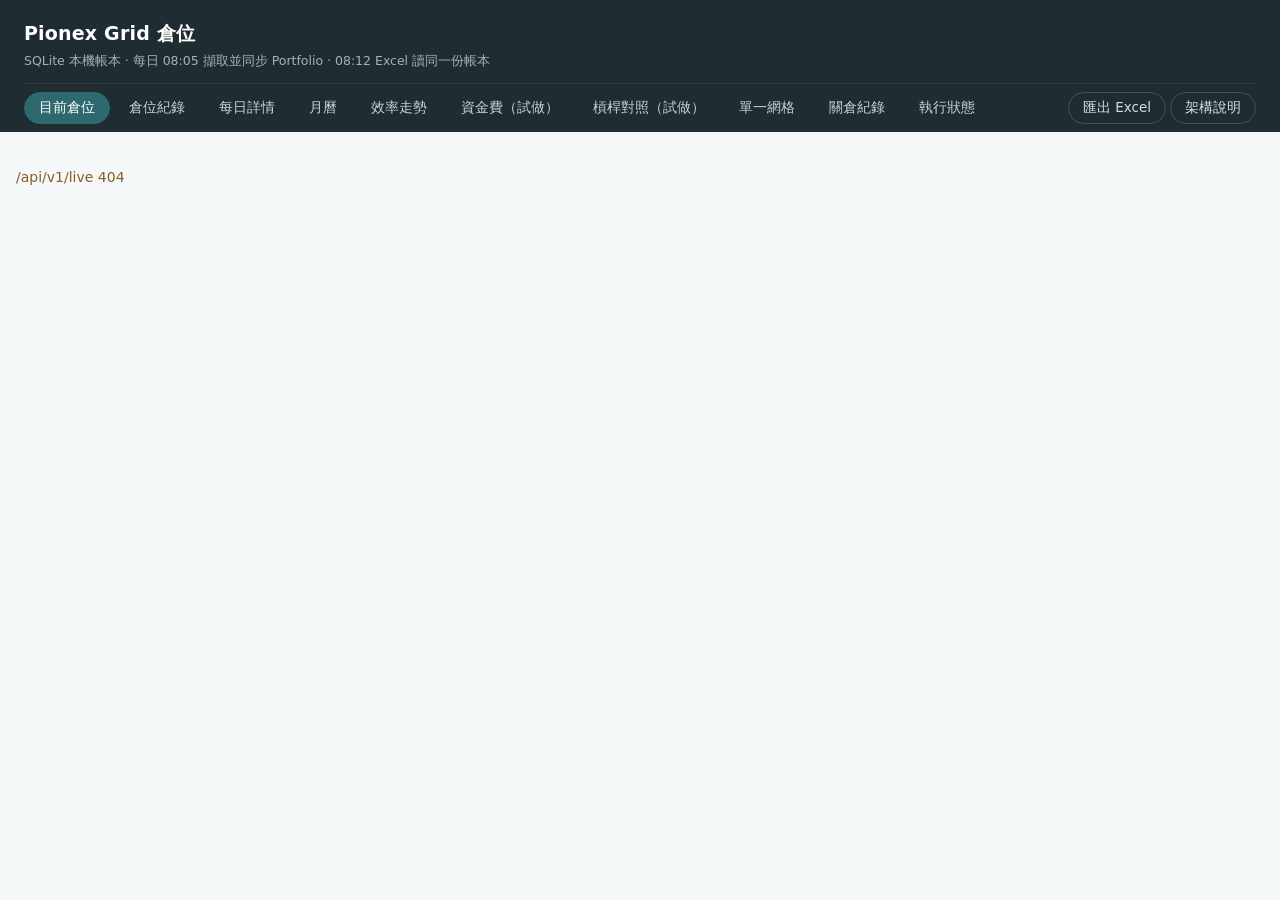
==== commit e5ffdcb3: "v15.968: document the new ledger fields and keep balance reports out of git The dashboard serves eff" ====
--- a/v2/static/index.html
+++ b/v2/static/index.html
@@ -14,6 +14,12 @@
       --up:#1f7a4d; --down:#b42318; --warn:#8b5e22;
       --r-sm:6px; --r:10px; --r-pill:999px;
       --shadow:0 1px 2px #1720260a, 0 8px 20px #17202610;
+      /* 圖表系列色（依建倉順序固定分配），合計線用 --accent */
+      --s1:#3b78c3; --s2:#d9772f; --s3:#4b9a58; --s4:#c2464f; --s5:#8662b5;
+      --s6:#b08a1e; --s7:#cf6aa1; --s8:#5f7387; --s9:#97633f; --s10:#2a9d8f;
+      --s11:#7b9a2a; --s12:#e3a21f; --s13:#4352b0; --s14:#e7716b; --s15:#4fa1c7;
+      --s16:#9c4f92; --s17:#16a6b6; --s18:#a5a51c; --s19:#7d7d7d; --s20:#5e3c99;
+      --heat-pos:46,105,112; --heat-neg:180,35,24;
     }
     * { box-sizing:border-box; }
     body { margin:0; color:var(--ink); background:var(--bg); -webkit-font-smoothing:antialiased;
@@ -140,6 +146,8 @@
 
     .live-bar { display:flex; flex-wrap:wrap; gap:8px; align-items:center; margin:0 0 14px; }
     .live-bar .note { flex:1 1 320px; margin:0; }
+    .history-back { position:sticky; top:0; z-index:5; background:var(--bg);
+            padding:4px 0 10px; margin:0 0 8px; }
     .mask { position:fixed; inset:0; background:#17202666; z-index:40; display:flex;
             align-items:center; justify-content:center; padding:16px; }
     .mask[hidden] { display:none !important; }
@@ -170,7 +178,7 @@
     .cal-cell { min-height:76px; display:flex; flex-direction:column; gap:3px; text-align:left;
            background:var(--surface); border:1px solid var(--line); border-radius:var(--r-sm);
            padding:7px 8px; }
-    button.cal-cell { cursor:pointer; width:100%; font:inherit; color:inherit; }
+    button.cal-cell { cursor:pointer; width:100%; font:inherit; color:inherit; background:var(--cell-bg, var(--surface)); }
     button.cal-cell:hover { border-color:var(--accent); background:var(--accent-soft); }
     .cal-cell.is-selected { border-color:var(--accent); background:var(--accent-soft);
            box-shadow:inset 0 0 0 1px var(--accent); }
@@ -183,6 +191,17 @@
     .cal-amt b { font-weight:600; color:var(--ink-2); }
     .cal-amt b.up { color:var(--up); }
     .cal-amt b.down { color:var(--down); }
+    .fund-cal .cal-cell { min-height:118px; gap:2px; }
+    .fund-cal .cal-amt { font-size:10.5px; }
+    .fund-cal .cal-amt b { white-space:nowrap; }
+    .fund-cal .cal-amt b.net { font-size:12px; font-weight:700; }
+    table.plain.lever-cmp th small { display:block; font-weight:400; font-size:11px; }
+    table.plain.lever-cmp th:nth-child(2), table.plain.lever-cmp td:nth-child(2) { text-align:right; }
+    table.plain.lever-cmp th:first-child { width:15%; }
+    table.plain.lever-cmp tr.total td { background:var(--soft); border-top:1px solid var(--line-strong); }
+    table.plain.lever-defs th, table.plain.lever-defs td { text-align:left; vertical-align:top; line-height:1.55; }
+    table.plain.lever-defs th:first-child { width:15%; }
+    table.plain.lever-defs th:nth-child(2), table.plain.lever-defs th:nth-child(3) { width:26%; }
     .legend { display:flex; flex-wrap:wrap; gap:6px 18px; margin:14px 0 0; padding-top:12px;
            border-top:1px solid var(--line); font-size:12px; line-height:1.6; color:var(--muted); }
     .legend b { color:var(--ink-2); font-weight:650; }
@@ -201,6 +220,158 @@
     .dot { display:inline-block; width:8px; height:8px; border-radius:50%; margin-right:7px;
            background:var(--up); vertical-align:1px; }
     .dot.is-warn { background:var(--warn); }
+
+    main a { color:var(--accent); text-underline-offset:2px; }
+    main a:hover { color:#25585e; }
+    .flash-wrap { max-width:1280px; margin:0 auto; padding:14px 16px 0; }
+    .flash-wrap:empty { display:none; }
+    .notice { display:flex; gap:12px; align-items:flex-start; justify-content:space-between;
+           background:var(--accent-soft); color:var(--ink-2); border:1px solid #c6dcdf;
+           border-radius:var(--r-sm); padding:9px 12px; font-size:13px; line-height:1.55; }
+    .notice.is-error { background:#fbeceb; border-color:#efc5c1; color:var(--down); }
+    .notice button { flex:none; background:none; border:0; color:inherit; cursor:pointer;
+           font:inherit; font-size:16px; line-height:1; padding:0 2px; }
+    .badge { display:inline-block; font-size:11px; line-height:17px; padding:0 7px; font-weight:600;
+           border-radius:var(--r-pill); background:#e4ebed; color:var(--ink-2); white-space:nowrap; }
+    .badge.ok { background:#e3f1e9; color:var(--up); }
+    .badge.warn { background:#f6e8ca; color:var(--warn); }
+    .field { display:block; font-size:13px; margin:0 0 12px; }
+    .field input, .field textarea { display:block; width:100%; margin-top:5px; padding:8px 10px;
+           font:inherit; font-size:13.5px; color:var(--ink); background:var(--surface);
+           border:1px solid var(--line-strong); border-radius:var(--r-sm); }
+    .field .help { display:block; margin-top:3px; font-size:11.5px; color:var(--muted); }
+    .form-grid { display:grid; grid-template-columns:repeat(auto-fit,minmax(230px,1fr)); gap:0 20px; }
+    .formula { background:var(--soft); border:1px solid var(--line); border-radius:var(--r-sm);
+           padding:10px 12px; margin:10px 0 14px; font-size:13px; line-height:1.7;
+           font-variant-numeric:tabular-nums; }
+    .formula b { font-weight:650; }
+    table.plain td small, table.plain td .sub2 { display:block; font-size:11.5px; color:var(--muted); line-height:1.5; }
+    table.plain.wide th, table.plain.wide td { vertical-align:top; }
+    .cal-sum { font-size:12.5px; color:var(--muted); font-variant-numeric:tabular-nums; text-align:center; }
+    .cal-sum b { font-weight:650; }
+    .audit-list { margin:6px 0 0; padding:0; list-style:none; font-size:12.5px; }
+    .audit-list li { padding:6px 0; border-bottom:1px solid var(--line); }
+    tr.clickable:focus-visible > td { background:var(--accent-soft); }
+
+    /* 圖表（chart.js） */
+    .chart { position:relative; min-height:60px; }
+    .chart-wrap { position:relative; }
+    .chart-svg { display:block; max-width:100%; font:11px/1 system-ui,-apple-system,"Segoe UI","Noto Sans TC",sans-serif;
+           font-variant-numeric:tabular-nums; user-select:none; }
+    .chart-svg .grid { stroke:var(--line); stroke-width:1; }
+    .chart-svg .grid.zero { stroke:#b9c8cd; }
+    .chart-svg .tick { stroke:var(--line-strong); }
+    .chart-svg .ylab, .chart-svg .xlab { fill:var(--muted); }
+    .chart-svg .hlab { fill:var(--ink-2); font-size:12px; font-weight:600; }
+    .chart-svg .hsub { fill:var(--muted); font-size:10.5px; }
+    .chart-svg .series .ln { fill:none; stroke:var(--c); stroke-width:1.7; stroke-linejoin:round; stroke-linecap:round; }
+    .chart-svg .series.strong .ln { stroke-width:2.8; }
+    .chart-svg .series.dashed .ln { stroke-dasharray:6 3; }
+    .chart-svg .series .ln.est { stroke-dasharray:3 3; opacity:.75; }
+    .chart-svg .series.faded { opacity:.13; }
+    .chart-svg .series.overlay .ln { stroke-width:2; }
+    .chart-svg .dot { fill:var(--c); }
+    .chart-svg .dot.hollow { fill:#fff; stroke:var(--c); stroke-width:1.4; }
+    .chart-svg .bar.est { opacity:.42; }
+    .chart-svg .bar.faded { opacity:.15; }
+    .chart-svg .sel-band { fill:var(--accent-soft); }
+    .chart-svg .cross { stroke:#94aeb5; stroke-dasharray:3 3; }
+    .chart-svg .brush { fill:#2e697022; stroke:var(--accent); stroke-dasharray:3 2; }
+    .chart-svg .hit { fill:transparent; touch-action:pan-y; }
+    .chart-svg .hit.brushable { cursor:crosshair; }
+    .chart-svg .hit.clickable { cursor:pointer; }
+    .chart-svg .marker { cursor:help; stroke:#fff; stroke-width:1; }
+    .chart-svg .mk { stroke:var(--ink); fill:var(--ink); stroke-width:1.4; }
+    .chart-svg .row-hit { fill:transparent; }
+    .chart-svg .row-hit:hover, .chart-svg .row-hit:focus { fill:#2e697010; outline:none; }
+    .chart-empty { color:var(--muted); font-size:13px; padding:28px 0; text-align:center; }
+    .chart-tip { position:absolute; z-index:20; pointer-events:none; min-width:180px; max-width:340px;
+           background:var(--head); color:#fff; border-radius:var(--r-sm); padding:9px 11px;
+           font-size:12px; line-height:1.5; box-shadow:0 10px 26px #17202640; }
+    .chart-tip[hidden] { display:none; }
+    .ct-title { font-weight:650; margin-bottom:4px; color:#e3eef1; }
+    .ct-row { display:flex; align-items:center; gap:7px; white-space:nowrap; }
+    .ct-l { flex:1; overflow:hidden; text-overflow:ellipsis; color:#c9d9dd; }
+    .ct-v { font-weight:650; font-variant-numeric:tabular-nums; }
+    .ct-v.up { color:#8fd3ae; } .ct-v.down { color:#f2a59d; }
+    .ct-foot { margin-top:5px; color:var(--head-dim); font-size:11px; }
+    .sw { display:inline-block; flex:none; width:9px; height:9px; border-radius:2px; vertical-align:0; margin-right:2px; }
+    .spark { display:block; margin-left:auto; }
+    .spark-zero { stroke:var(--line-strong); stroke-dasharray:2 2; }
+    .spark-none { color:var(--muted); }
+    .chart-legend { display:flex; flex-wrap:wrap; gap:4px 6px; margin:10px 0 0; }
+    .chart-legend button { display:inline-flex; align-items:center; gap:5px; font:inherit; font-size:12px; line-height:1.3;
+           padding:4px 9px; border:1px solid var(--line); border-radius:var(--r-pill); background:var(--surface);
+           color:var(--ink-2); cursor:pointer; }
+    .chart-legend button:hover { border-color:var(--accent); }
+    .chart-legend button.solo { border-color:var(--accent); background:var(--accent-soft); }
+    .chart-legend button.closed { color:var(--muted); }
+    .chart-legend button b { font-weight:600; font-variant-numeric:tabular-nums; }
+    .heat { display:grid; grid-template-columns:minmax(130px,210px) repeat(var(--cols),minmax(12px,1fr));
+           gap:2px; align-items:center; font-size:12px; }
+    .heat .hh { font-size:10.5px; color:var(--muted); }
+    .heat .hl { white-space:nowrap; overflow:hidden; text-overflow:ellipsis; padding-right:8px; color:var(--ink-2); }
+    .heat .hl.strong { font-weight:650; color:var(--ink); }
+    .heat .hl.link { cursor:pointer; }
+    .heat .hl.link:hover { color:var(--accent); }
+    .heat .hc { height:20px; border-radius:3px; }
+    .heat .hc.none { background:var(--soft); }
+    .heat-key { display:flex; align-items:center; gap:6px; margin-top:10px; font-size:11.5px; color:var(--muted); }
+    .heat-key i { display:inline-block; width:56px; height:8px; border-radius:4px; }
+    .heat-key i.neg { background:linear-gradient(90deg, rgba(var(--heat-neg),.95), rgba(var(--heat-neg),.1)); }
+    .heat-key i.pos { background:linear-gradient(90deg, rgba(var(--heat-pos),.1), rgba(var(--heat-pos),.95)); }
+
+    /* 效率走勢 */
+    .eff-controls { display:grid; gap:10px; }
+    .eff-row { display:flex; flex-wrap:wrap; gap:8px 14px; align-items:center; }
+    .eff-row > .lbl { flex:none; width:44px; font-size:12px; font-weight:600; color:var(--muted); }
+    .seg { display:inline-flex; flex-wrap:wrap; max-width:100%; min-width:0; border:1px solid var(--line-strong); border-radius:var(--r-sm); overflow:hidden; }
+    .seg button { font:inherit; font-size:12.5px; line-height:1.2; padding:6px 11px; border:0; border-right:1px solid var(--line);
+           background:var(--surface); color:var(--ink-2); cursor:pointer; }
+    .seg button:last-child { border-right:0; }
+    .seg button:hover:not(:disabled) { background:var(--accent-soft); }
+    .seg button.on { background:var(--accent); color:#fff; }
+    .seg button:disabled { color:#b3c1c5; cursor:not-allowed; }
+    .chips { display:flex; flex-wrap:wrap; gap:6px; }
+    .chip { font:inherit; font-size:12.5px; line-height:1.2; padding:5px 11px; border-radius:var(--r-pill); cursor:pointer;
+           border:1px solid var(--line-strong); background:var(--surface); color:var(--ink-2); }
+    .chip:hover { border-color:var(--accent); }
+    .chip.on { background:var(--accent); border-color:var(--accent); color:#fff; }
+    .chip.part { background:var(--accent-soft); border-color:var(--accent); color:var(--accent); }
+    .chip.ghost { border-style:dashed; color:var(--accent); }
+    .chip .n { margin-left:5px; font-size:11px; opacity:.85; font-variant-numeric:tabular-nums; }
+    .pick { display:grid; grid-template-columns:repeat(auto-fill,minmax(250px,1fr)); gap:4px 14px; margin-top:4px;
+           padding:10px 12px; border:1px solid var(--line); border-radius:var(--r-sm); background:var(--soft); }
+    .pick-item { display:flex; align-items:center; gap:6px; font-size:12.5px; cursor:pointer; }
+    .eff-custom { display:inline-flex; flex-wrap:wrap; gap:6px; align-items:center; font-size:12.5px; }
+    .eff-custom input { font:inherit; font-size:12.5px; padding:5px 7px; border:1px solid var(--line-strong);
+           border-radius:var(--r-sm); color:var(--ink); background:var(--surface); }
+    .eff-views { display:flex; flex-wrap:wrap; gap:6px; align-items:center; margin-left:auto; }
+    .eff-views select { font-size:12.5px; padding:5px 8px; }
+    .eff-busy { font-size:12px; color:var(--muted); }
+    .card-head { display:flex; flex-wrap:wrap; justify-content:space-between; align-items:baseline; gap:6px 12px; margin:0 0 10px; }
+    .card-head h3 { margin:0; }
+    .card-head .note { margin:0; }
+    .minis { display:grid; grid-template-columns:repeat(auto-fill,minmax(300px,1fr)); gap:12px; }
+    .mini { border:1px solid var(--line); border-radius:var(--r-sm); padding:8px 10px 4px; }
+    .mini h4 { display:flex; justify-content:space-between; gap:8px; margin:0 0 4px; font-size:12.5px; font-weight:650; }
+    .mini h4 span:last-child { font-weight:600; font-variant-numeric:tabular-nums; }
+    table.plain.eff-rank th:nth-child(2), table.plain.eff-rank td:nth-child(2) { text-align:right; }
+    table.plain.eff-rank td:first-child { white-space:nowrap; overflow:hidden; text-overflow:ellipsis; }
+    table.plain.eff-rank th.sortable { cursor:pointer; user-select:none; }
+    table.plain.eff-rank th.sortable:hover { color:var(--accent); }
+    table.board.has-spark { min-width:1200px; }
+    table.board th.c-spark, table.board td.c-spark { padding-left:8px; padding-right:12px; }
+    table.board.has-spark col.c-date { width:8.8%; }
+    table.board.has-spark col.c-size { width:11.2%; }
+    table.board.has-spark col.c-sym  { width:12.3%; }
+    table.board.has-spark col.c-mark { width:9.8%; }
+    table.board.has-spark col.c-liq  { width:10.5%; }
+    table.board.has-spark col.c-dist { width:8.9%; }
+    table.board.has-spark col.c-grid { width:10.9%; }
+    table.board.has-spark col.c-day  { width:10.6%; }
+    table.board.has-spark col.c-pct  { width:9.0%; }
+    table.board.has-spark col.c-spark { width:8.0%; }
 
     @media (max-width:1000px) {
       .stats { grid-template-columns:repeat(6,minmax(0,1fr)); }
@@ -213,6 +384,11 @@
       .stat, .stat.wide { grid-column:span 3; }
       .stat strong { font-size:21px; }
       .cal-cell { min-height:64px; }
+      .fund-cal .cal-cell { min-height:64px; }
+      .fund-cal .cal-amt.opt { display:none; }
+      .fund-cal .cal-amt > span:first-child { display:none; }
+      .fund-cal .cal-amt { justify-content:flex-end; }
+      .fund-cal .cal-amt b, .fund-cal .cal-amt b.net { font-size:10px; }
       .statlist { grid-template-columns:1fr; gap:2px 0; }
       .statlist dd { margin-bottom:10px; }
     }
@@ -221,12 +397,15 @@
 <body>
 <header>
   <h1>Pionex Grid 倉位</h1>
-  <p class="sub">SQLite 本機紀錄 · 不是 08:00 那份 Excel</p>
+  <p class="sub">SQLite 本機帳本 · 每日 08:05 擷取並同步 Portfolio · 08:12 Excel 讀同一份帳本</p>
   <nav>
     <button data-page="live" class="active">目前倉位</button>
     <button data-page="records">倉位紀錄</button>
     <button data-page="daily">每日詳情</button>
     <button data-page="calendar">月曆</button>
+    <button data-page="efficiency">效率走勢</button>
+    <button data-page="funding">資金費（試做）</button>
+    <button data-page="levercmp">槓桿對照（試做）</button>
     <button data-page="history">單一網格</button>
     <button data-page="settlements">關倉紀錄</button>
     <button data-page="status">執行狀態</button>
@@ -234,13 +413,28 @@
     <a class="btn" href="/architecture.html">架構說明</a>
   </nav>
 </header>
+<div id="flash" class="flash-wrap" role="status" aria-live="polite"></div>
 <main id="app"><p class="muted">載入中…</p></main>
+<script src="/chart.js"></script>
 <script>
 const app = document.getElementById("app");
 let page = "live";
 let liveData = null;
 let liveBusy = false;
 let historyId = new URLSearchParams(location.search).get("grid") || "";
+let historyFrom = "";
+const PAGES = ["live", "records", "daily", "calendar", "efficiency", "funding", "levercmp", "history", "settlements", "status"];
+const PAGE_LABELS = {
+  live: "目前倉位",
+  records: "倉位紀錄",
+  daily: "每日詳情",
+  calendar: "月曆",
+  efficiency: "效率走勢",
+  funding: "資金費",
+  levercmp: "槓桿對照",
+  settlements: "關倉紀錄",
+  status: "執行狀態",
+};
 let boardData = null;
 let dailyData = null;
 let boardSort = { key: "", dir: "desc" };
@@ -249,6 +443,7 @@
 let calendarData = null;
 let calMonth = null;
 let calSelected = "";
+let calLine = "total";
 
 function fmtTaipei(iso) {
   if (!iso) return "";
@@ -327,13 +522,48 @@
 });
 window.addEventListener("scroll", () => { if (tipHost) hideTip(); }, true);
 
+const flashBox = document.getElementById("flash");
+
+function showFlash(text, kind = "info") {
+  flashBox.innerHTML = `<div class="notice${kind === "error" ? " is-error" : ""}"><span>${esc(text)}</span>`
+    + `<button type="button" aria-label="關閉提示">×</button></div>`;
+  flashBox.querySelector("button").onclick = clearFlash;
+}
+
+function clearFlash() { flashBox.innerHTML = ""; }
+
+// 頁面放在網址 #hash：重新整理留在原頁，瀏覽器上一頁可回到來源頁。
+function parseHash() {
+  const raw = decodeURIComponent(location.hash.replace(/^#/, ""));
+  const [name, ...rest] = raw.split("/");
+  return { page: PAGES.includes(name) ? name : "", id: rest.join("/") };
+}
+
+function pageHash(name) {
+  return name === "history" && historyId ? "#history/" + encodeURIComponent(historyId) : "#" + name;
+}
+
+function go(name, opts = {}) {
+  const target = pageHash(name);
+  if (location.hash === target) { applyRoute(); return; }
+  if (opts.replace) location.replace(target);
+  else location.hash = target;
+}
+
+function applyRoute() {
+  const route = parseHash();
+  const next = route.page || "live";
+  if (next === "history" && route.id) historyId = route.id;
+  if (next !== "history") historyFrom = "";
+  if (next !== page) clearFlash();
+  page = next;
+  document.querySelectorAll("nav button").forEach((b) => b.classList.toggle("active", b.dataset.page === page));
+  render();
+}
+
+window.addEventListener("hashchange", applyRoute);
 document.querySelectorAll("nav button").forEach((btn) => {
-  btn.onclick = () => {
-    document.querySelectorAll("nav button").forEach((b) => b.classList.remove("active"));
-    btn.classList.add("active");
-    page = btn.dataset.page;
-    render();
-  };
+  btn.onclick = () => go(btn.dataset.page);
 });
 
 async function get(url) {
@@ -348,6 +578,21 @@
   if (!Number.isFinite(x)) return "—";
   const t = n(Math.abs(x), digits);
   return (x > 0 ? "+" : x < 0 ? "-" : "") + t;
+}
+
+function ageText(iso) {
+  const t = new Date(iso).getTime();
+  if (!Number.isFinite(t)) return null;
+  const mins = Math.max(0, Math.round((Date.now() - t) / 60000));
+  const text = mins < 1 ? "剛剛" : mins < 60 ? `${mins} 分鐘前` : mins < 1440 ? `${Math.floor(mins / 60)} 小時 ${mins % 60} 分前` : `${Math.floor(mins / 1440)} 天前`;
+  return { text, stale: mins > 35 };
+}
+
+function publishText(pub) {
+  if (!pub) return "";
+  if (pub.ok) return "已同步到 Portfolio。";
+  if (pub.skipped) return "未設定 Gist，Portfolio 沒有同步。";
+  return "Portfolio 同步失敗（" + (pub.error || "未知錯誤") + "），排程會自動重試，也可在執行狀態頁重新發布。";
 }
 
 function moneyNum(m) {
@@ -405,9 +650,39 @@
   return "sortable " + (sort.dir === "asc" ? "sort-asc" : "sort-desc");
 }
 
+// 近 14 天每U效率小走勢（每日帳本），目前倉位與倉位紀錄共用，10 分鐘內不重抓。
+let sparkData = null;
+let sparkAt = 0;
+async function ensureSparks() {
+  if (sparkData && Date.now() - sparkAt < 10 * 60 * 1000) return;
+  try {
+    sparkData = await get("/api/v1/efficiency/sparklines?days=14");
+    sparkAt = Date.now();
+  } catch (_) {
+    sparkData = null;
+  }
+}
+
+function sparkCell(id) {
+  const vals = (sparkData && sparkData.rows && sparkData.rows[id]) || [];
+  const got = vals.filter((v) => v != null && Number.isFinite(v));
+  const avg = got.length ? got.reduce((a, b) => a + b, 0) / got.length : null;
+  const note = avg == null ? "近 14 天沒有完整的每日紀錄"
+    : `近 ${got.length} 天平均每U效率 ${signed(avg, 3)}%／日（3 倍換算）`;
+  return `<td class="n c-spark" data-tip="${esc(note)}">${Charts.spark(vals, { width: 72, height: 20 })}`
+    + `<span class="sub">${avg == null ? "" : "均 " + signed(avg, 3) + "%"}</span></td>`;
+}
+
+function sizeSub(r) {
+  const lev = r.equivalent_leverage != null ? `${n(r.equivalent_leverage, 2)}x` : "";
+  if (moneyNum(r.extra_margin)) return `等效 ${n(moneyNum(r.equivalent), 0)} · ${lev}`;
+  return lev ? `等效槓桿 ${lev}` : "";
+}
+
 function positionTable(rows, profitKey, sort) {
   if (!rows.length) return "<p class='muted'>沒有倉位列</p>";
   const ordered = sortedRows(rows, sort, profitKey);
+  const spark = profitKey === "24h" && !!sparkData;
   const dayTip = profitKey === "daily"
     ? "跟上一次記錄比，這筆倉的網格利潤多了或少了多少。第一天是 0。幣本位（ETH）是當天新增的幣×抓取價，不是把畫面 USDT 直接相減。"
     : "派網回傳的過去 24 小時網格利潤，不是日記帳。";
@@ -415,12 +690,13 @@
     `<th class="${extra} ${sortClass(key, sort)}" data-sort="${key}">`
     + `<span class="hd-top">${note ? tip(label, note) : label}<i class="arrow"></i></span>`
     + `<span class="hd-unit">${unit || ""}</span></th>`;
-  return `<table class="board"><colgroup>
+  return `<table class="board${spark ? " has-spark" : ""}"><colgroup>
     <col class="c-date"><col class="c-size"><col class="c-sym"><col class="c-mark">
-    <col class="c-liq"><col class="c-dist"><col class="c-grid"><col class="c-day"><col class="c-pct">
+    <col class="c-liq"><col class="c-dist"><col class="c-grid"><col class="c-day"><col class="c-pct">${spark ? '<col class="c-spark">' : ""}
   </colgroup><thead><tr>
-    ${h("opened_at", "t c-date", "建倉日期", "台北時間")}${h("size", "n c-size", "倉位大小", "USDT", "實際投入的本金，不是持倉數量乘現價。")}${h("symbol", "t c-sym", "標的", "槓桿 / 方向")}${h("mark", "n c-mark", "現價", "Mark")}
-    ${h("liq", "n c-liq", "強平價", "預估")}${h("dist", "n c-dist", "強平距離", "剩餘 %", "離強平還剩多少％，0 到 100。多數是 U 本位；幣本位會另外換算。")}${h("grid", "n c-grid", "網格利潤", "USDT", "這筆倉目前帳上的累計網格利潤。複投後會從 0 再算。")}${h("day", "n c-day", "單日利潤", "USDT", dayTip)}${h("pct", "n c-pct", "每U效率", "3 倍 · %", "單日利潤 ÷ 倉位大小 × 3 ÷ 原槓桿倍率 × 100%。統一按比例換算為 3 倍槓桿，比較不同倉位的配對收益效率。")}
+    ${h("opened_at", "t c-date", "建倉日期", "台北時間")}${h("size", "n c-size", "倉位大小", "等效 · 等效槓桿", "大字是派網顯示的投入（倉位）。小字：等效倉位＝投入＋追加保證金；等效槓桿＝投入 × 派網槓桿 ÷ 等效倉位，也就是把你留在倉裡的保證金算進去後的槓桿。調高槓桿但保證金留在原倉時，這兩個數字都不變。")}${h("symbol", "t c-sym", "標的", "派網槓桿 / 方向")}${h("mark", "n c-mark", "現價", "Mark")}
+    ${h("liq", "n c-liq", "強平價", "預估")}${h("dist", "n c-dist", "強平距離", "剩餘 %", "離強平還剩多少％，0 到 100。多數是 U 本位；幣本位會另外換算。")}${h("grid", "n c-grid", "網格利潤", "USDT", "這筆倉目前帳上的累計網格利潤。複投後會從 0 再算。")}${h("day", "n c-day", "單日利潤", "USDT", dayTip)}${h("pct", "n c-pct", "每U效率", "3 倍 · %", "單日利潤 ÷ 倉位大小 × 3 ÷ 原槓桿倍率 × 100%。統一按比例換算為 3 倍槓桿，比較不同倉位的配對收益效率。")}${spark
+    ? `<th class="n c-spark"><span class="hd-top">${tip("近 14 天", "每日帳本的每U效率（3 倍換算）走勢，虛線是 0。滑過看平均。")}</span><span class="hd-unit">每U效率</span></th>` : ""}
   </tr></thead><tbody>${ordered.map((r) => {
     const day = profitKey === "daily" ? r.daily_profit : r.profit_24h;
     const dayV = day && day.usdt;
@@ -432,14 +708,14 @@
     const chip = profitKey === "daily" ? eventChip(r.event || r.status) : "";
     return `<tr class="clickable" data-id="${esc(r.bu_order_id || "")}">
       <td class="t c-date">${cell(openDate || "—", openTime)}</td>
-      <td class="n c-size">${cell(usdt(size), twd(size))}</td>
+      <td class="n c-size">${cell(usdt(size), sizeSub(r))}</td>
       <td class="t c-sym">${cell(esc(r.symbol || "—"), esc(r.leverage || "") + chip)}</td>
       <td class="n c-mark">${cell(n(r.mark_price, 4), "")}</td>
       <td class="n c-liq">${cell(n(r.liq_price, 4), "")}</td>
       <td class="n c-dist ${cls(r.liq_distance_pct)}">${cell(r.liq_distance_pct == null ? "—" : n(r.liq_distance_pct, 2) + "%", "")}</td>
       <td class="n c-grid">${cell(usdt(r.grid_profit), twd(r.grid_profit))}</td>
       <td class="n c-day ${cls(dayV)}">${cell(signed(dayV), twd(day))}</td>
-      <td class="n c-pct ${cls(pct)}">${cell(pct == null ? "—" : signed(pct, 3) + "%", "／U")}</td>
+      <td class="n c-pct ${cls(pct)}">${cell(pct == null ? "—" : signed(pct, 3) + "%", "／U")}</td>${spark ? sparkCell(r.bu_order_id) : ""}
     </tr>`;
   }).join("")}</tbody></table>`;
 }
@@ -467,11 +743,11 @@
   const pct24 = board.profit_24h_pct;
   return `<div class="stats">
       <div class="stat wide"><span class="label">錢包總市值</span><strong>${board.wallet_total && board.wallet_total.usdt != null ? both(board.wallet_total) : "—"}</strong></div>
-      <div class="stat wide">${tip("過去 24 小時總利潤", "派網回傳的近 24 小時網格利潤加總。下面的％＝這筆 ÷ 目前倉位加總。")}<strong class="${cls(total)}">${bothSigned(board.total_profit_24h)}${pct24 == null || pct24 === "" ? "" : `<span class="pct ${cls(pct24)}">${signed(pct24)}%</span>`}</strong></div>
-      <div class="stat wide"><span class="label">目前倉位加總</span><strong>${both(board.total_investment)}</strong></div>
+      <div class="stat wide">${tip("過去 24 小時總利潤", "派網回傳的近 24 小時網格利潤加總。下面的％＝這筆 ÷ 等效倉位，調槓桿不會讓它跳動。")}<strong class="${cls(total)}">${bothSigned(board.total_profit_24h)}${pct24 == null || pct24 === "" ? "" : `<span class="pct ${cls(pct24)}">${signed(pct24)}%</span>`}</strong></div>
+      <div class="stat wide">${tip("等效倉位", "投入＋追加保證金。調高槓桿但把保證金留在原倉時，保證金只是從「投入」移到「追加保證金」，這個數字不變；加倉、減倉才會變。")}<strong>${both(board.total_equivalent || board.total_investment)}${board.leverage_equivalent ? `<span class="twd">等效槓桿 ${n(board.leverage_equivalent, 2)} 倍</span>` : ""}</strong></div>
+      <div class="stat">${tip("倉位加總（派網顯示）", "各倉「投入」加總，就是派網畫面上的倉位。調高槓桿會讓它變小，和等效倉位的差距就是移到追加保證金的部分。")}<strong>${both(board.total_investment)}<span class="twd">${board.position_count || 0} 倉${board.leverage_nominal ? ` · 名目槓桿 ${n(board.leverage_nominal, 2)} 倍` : ""}</span></strong></div>
       <div class="stat">${tip("運行中配對利潤", gridTip)}<strong>${both(board.total_grid_profit)}</strong></div>
       <div class="stat">${tip(board.kind === "live" ? "歷史累計配對利潤" : "歷史累計配對利潤（含已關倉）", trueTip)}<strong>${board.kind === "live" ? '<span style="font-size:14px">請見每日倉位紀錄</span>' : both(board.true_grid_profit)}</strong></div>
-      <div class="stat"><span class="label">倉位數</span><strong>${board.position_count || 0}</strong></div>
       <div class="stat meta"><span class="label">${timeLabel}</span><strong>${timeValue}</strong></div>
     </div>`;
 }
@@ -480,8 +756,8 @@
   const board = boardData;
   const fxRate = board.fx && (board.fx.usdt_twd != null ? board.fx.usdt_twd : board.fx.usd_twd);
   app.innerHTML = summaryCards(board, "每日快照時間", board.as_of ? fmtTaipei(board.as_of) : "尚無",
-      "現在還開著的倉，把派網畫面上的網格利潤加起來。關倉、複投、提取後，這筆會變少。",
-      "基準日之後有記錄到的複投、提取、關倉，會加回網格利潤。派網帳上舊的複投存量、加倉本金都不加。還沒做那些事時，會跟左邊加總一樣。")
+      "目前運行中倉位的配對利潤加總，已包含已提領收益。關倉後該倉位移出加總。",
+      "基準日帶入加上之後的每日配對增量，保留已關倉成果並調整複投。提領已含在派網回報值，不另加一次；加倉本金不算利潤。")
     + `<div class="card">
       <p class="muted">這頁是上一次每日快照（約 08:05 或手動抓取），不是即時。台幣 USDT→TWD ${fxRate != null ? n(fxRate, 3) : "—"}。虛線名稱可點說明；表頭可排序。</p>
       ${positionTable(board.rows || [], "24h", boardSort)}
@@ -491,6 +767,7 @@
 }
 
 async function renderBoard() {
+  await ensureSparks();
   boardData = await get("/api/v1/board");
   paintBoard();
 }
@@ -515,17 +792,20 @@
   const fxRate = board.fx && (board.fx.usdt_twd != null ? board.fx.usdt_twd : board.fx.usd_twd);
   const hasLive = !!(board.available && board.as_of);
   const today = taipeiToday();
+  const age = hasLive ? ageText(board.as_of) : null;
   app.innerHTML = `
     <div class="live-bar">
       <button class="btn" id="liveRefresh" ${liveBusy ? "disabled" : ""}>${liveBusy ? "更新中…" : "更新目前倉位"}</button>
       <button class="btn ghost" id="liveCommit" ${hasLive && !liveBusy ? "" : "disabled"}>把現在倉位寫入倉位歷史</button>
-      <span class="note">${hasLive ? "暫存時間：" + fmtTaipei(board.as_of) + "（只留在這一頁，不會改 08:00／每日快照）" : "尚未抓過。按「更新目前倉位」只刷新這一頁暫存，不影響每日 8 點紀錄。"}</span>
+      <span class="note">${hasLive
+        ? `暫存時間：${fmtTaipei(board.as_of)}${age ? `（<span class="${age.stale ? "warn" : ""}">${age.text}</span>）` : ""}。只留在這一頁，不會改每日快照；排程每 30 分鐘更新一次。`
+        : "尚未抓過。按「更新目前倉位」只刷新這一頁暫存，不影響每日 08:05 紀錄。"}</span>
     </div>`
     + summaryCards(board, "即時更新時間", hasLive ? fmtTaipei(board.as_of) : "尚未抓過",
         "現在還開著的倉，把派網畫面上的網格利潤加起來。",
-        "這屏開著的倉，網格利潤加總。不加派網舊的複投存量。基準日之後若有複投／提取／關倉，加回的數字在倉位紀錄。")
+        "目前運行中倉位的配對利潤加總，已包含已提領收益。含已關倉成果及複投調整的歷史累計請見每日倉位紀錄。")
     + `<div class="card">
-      <p class="muted">這一頁是暫存屏，跟每日 8 點快照分開。按「更新目前倉位」只抓此刻並留在這裡。台幣 USDT→TWD ${fxRate != null ? n(fxRate, 3) : "—"}。</p>
+      <p class="muted">這一頁是暫存屏，跟每日 08:05 快照分開。按「更新目前倉位」只抓此刻並留在這裡。台幣 USDT→TWD ${fxRate != null ? n(fxRate, 3) : "—"}。</p>
       ${hasLive ? positionTable(board.rows || [], "24h", boardSort) : "<p class='muted'>按「更新目前倉位」後才會出現表格。</p>"}
     </div>`;
   if (hasLive) {
@@ -541,10 +821,15 @@
     } catch (err) {
       liveBusy = false;
       paintLive();
-      app.insertAdjacentHTML("afterbegin", `<p class="warn">${esc(err.message)}</p>`);
+      const network = /fetch failed|terminated|ECONN|ETIMEDOUT|ENOTFOUND|EAI_AGAIN|UND_ERR/i.test(err.message);
+      const clock = /INVALID_TIMESTAMP/.test(err.message);
+      showFlash("更新目前倉位失敗：" + err.message
+        + (network ? "。這是連不上派網（網路一時斷線），稍後再按一次即可；排程每 30 分鐘仍會自動更新。" : "")
+        + (clock ? "。電腦時鐘和派網差超過 10 秒，請到 Windows 設定 → 時間與語言 → 日期和時間按「立即同步」後再按一次。" : ""), "error");
       return;
     }
     liveBusy = false;
+    clearFlash();
     paintLive();
   };
   document.getElementById("liveCommit").onclick = () => {
@@ -556,7 +841,7 @@
     mask.className = "mask";
     mask.innerHTML = `<div class="dialog">
         <h3>把現在倉位寫入倉位歷史？</h3>
-        <p>只有這一顆備援鈕才會動每日紀錄。會把<strong>現在這一屏</strong>寫成台北時間 <strong>${today}</strong> 的倉位歷史。今天若已有 8 點快照，會被換成這一份。08:00 Excel 排程本身不會被改。</p>
+        <p>只有這一顆備援鈕才會動每日紀錄。會先向派網<strong>完整重抓一次</strong>（約 15 秒），再寫成台北時間 <strong>${today}</strong> 的倉位歷史。今天若已有 08:05 快照，會被換成這一份，並重新發布到 Portfolio。Excel 排程本身不會被改。</p>
         <p class="muted">再按「確定寫入」才會存。取消則什麼都不改。</p>
         <div class="actions">
           <button class="btn ghost" type="button" id="commitCancel">取消</button>
@@ -567,20 +852,36 @@
     document.getElementById("commitCancel").onclick = () => mask.remove();
     document.getElementById("commitOk").onclick = async () => {
       mask.remove();
+      showFlash("正在向派網完整重抓並寫入，約 15 秒…");
       try {
         const result = await postJson("/api/v1/live/commit-daily", { confirm_date: today });
-        alert("已寫入 " + (result.capture_date || today) + " 的倉位歷史。");
+        showFlash("已寫入 " + (result.capture_date || today) + " 的倉位歷史。" + publishText(result.publish));
       } catch (err) {
-        alert(err.message);
+        showFlash("寫入失敗：" + err.message, "error");
       }
     };
   };
 }
 
 async function renderLive() {
+  await ensureSparks();
   liveData = await get("/api/v1/live");
   paintLive();
 }
+
+// The 30-minute task rewrites the server's cached snapshot. Re-read that cache (no Pionex call)
+// when the tab comes back into view and every 5 minutes, so an open page never sits on an old capture.
+async function pollLive() {
+  if (page !== "live" || liveBusy || document.hidden || document.getElementById("commitMask")) return;
+  let next;
+  try { next = await get("/api/v1/live"); } catch { return; }
+  if (page !== "live" || liveBusy || !next || !next.as_of) return;
+  if (liveData && liveData.as_of === next.as_of) return;
+  liveData = next;
+  paintLive();
+}
+document.addEventListener("visibilitychange", () => { if (!document.hidden) pollLive(); });
+setInterval(pollLive, 5 * 60 * 1000);
 
 function paintDaily() {
   const days = (dailyData && dailyData.days) || [];
@@ -662,6 +963,20 @@
   const startPad = first.getDay();
   const dim = new Date(y, m, 0).getDate();
   const dows = ["日","一","二","三","四","五","六"];
+  const monthKey = `${y}-${String(m).padStart(2, "0")}-`;
+  // 格子深淺依當月單日利潤的最大絕對值；有關倉待補的日子不上色。
+  let heatMax = 0;
+  days.forEach((d) => {
+    if (!String(d.capture_date || "").startsWith(monthKey) || Number(d.unresolved_count) > 0) return;
+    const v = moneyNum(d.daily_profit);
+    if (v != null) heatMax = Math.max(heatMax, Math.abs(v));
+  });
+  const cellHeat = (rec) => {
+    const v = moneyNum(rec.daily_profit);
+    if (!heatMax || v == null || v === 0 || Number(rec.unresolved_count) > 0) return "";
+    const a = (0.05 + 0.3 * Math.min(1, Math.abs(v) / heatMax)).toFixed(3);
+    return ` style="--cell-bg:rgba(var(${v > 0 ? "--heat-pos" : "--heat-neg"}),${a})"`;
+  };
   let cells = dows.map((d) => `<div class="cal-dow">${d}</div>`).join("");
   for (let i = 0; i < startPad; i++) cells += `<div class="cal-cell is-pad"></div>`;
   for (let d = 1; d <= dim; d++) {
@@ -671,13 +986,26 @@
     if (rec) {
       const dayV = rec.daily_profit && rec.daily_profit.usdt;
       const cumV = rec.cumulative && rec.cumulative.usdt;
-      cells += `<button type="button" class="cal-cell${sel}" data-date="${dateStr}"><span class="cal-num">${d}</span>`
+      cells += `<button type="button" class="cal-cell${sel}" data-date="${dateStr}"${cellHeat(rec)}><span class="cal-num">${d}</span>`
         + `<span class="cal-amt"><span>單日</span><b class="${cls(dayV)}">${dayV == null || dayV === "" ? "—" : signed(dayV) + "U"}</b></span>`
         + `<span class="cal-amt"><span>運行中</span><b>${cumV == null || cumV === "" ? "—" : n(cumV, 2) + "U"}</b></span></button>`;
     } else {
       cells += `<div class="cal-cell is-empty${sel}"><span class="cal-num">${d}</span></div>`;
     }
   }
+  // 與 Portfolio 月平均同一規則：有關倉配對待補的日子先不計入。
+  const prefix = `${y}-${String(m).padStart(2, "0")}-`;
+  let monthTotal = 0, monthDays = 0, monthSkipped = 0;
+  days.forEach((d) => {
+    if (!String(d.capture_date || "").startsWith(prefix)) return;
+    const v = moneyNum(d.daily_profit);
+    if (Number(d.unresolved_count) > 0 || v == null) { monthSkipped += 1; return; }
+    monthTotal += v;
+    monthDays += 1;
+  });
+  const monthSum = monthDays
+    ? `本月合計 <b class="${cls(monthTotal)}">${signed(monthTotal)}</b> U · 日均 <b class="${cls(monthTotal)}">${signed(monthTotal / monthDays)}</b> U（${monthDays} 天${monthSkipped ? `，${monthSkipped} 天待補未計` : ""}）`
+    : "本月尚無完整紀錄";
   const selected = byDate[calSelected] || {};
   const rows = selected.rows || [];
   const rowHtml = rows.length ? rows.map((r) => {
@@ -697,11 +1025,18 @@
         <strong>${y} 年 ${m} 月</strong>
         <button type="button" id="calNext" aria-label="下個月">›</button>
       </div>
+      <p class="cal-sum">${monthSum}</p>
+      <div class="card-head" style="margin-top:14px"><h3>${calLine === "running"
+          ? tip("每日利潤與運行中配對利潤", "線只算當天還開著的倉（派網畫面上的網格利潤加總）。關倉、複投時會往下掉，不代表虧錢。點長條可切換到那一天。")
+          : tip("每日利潤與歷史累計配對利潤", "已扣除關倉、複投、提領造成的跳動，只反映實際賺到的配對收益。點長條可切換到那一天。")}</h3>
+        ${effSeg("calline", [["total", "含已關倉"], ["running", "只算運行中"]], calLine)}</div>
+      <p class="note" style="margin:-4px 0 6px">長條＝單日利潤（左軸 USDT）；線＝${calLine === "running" ? "運行中配對利潤，不含已關倉" : "歷史累計配對利潤，含已關倉"}（右軸 USDT）</p>
+      <div class="chart" id="calBars"></div>
       <div class="cal">${cells}</div>
       <div class="legend">
         <span><b>單日</b> 當日網格利潤，基準日為 0；幣本位是當天新增的幣×抓取現貨價，不含幣價重估</span>
         <span><b>運行中</b> 當日仍開著的倉，畫面 USDT，含幣價</span>
-        <span><b>歷史累計</b> 基準日之後記到的複投／提取／關倉加回，加倉不算利潤</span>
+        <span><b>歷史累計</b> 基準帶入加每日配對增量，保留關倉成果並調整複投；提領不重複加回</span>
         <span>有紀錄的日子可點。</span>
       </div>
       ${rows.some((r) => String(r.event || "").split("+").includes("review"))
@@ -712,7 +1047,7 @@
       <div class="stat"><span class="label">點選日</span><strong>${calSelected}</strong></div>
       <div class="stat">${tip("每日利潤", "U 本位：畫面網格利潤的日差。幣本位（ETH）：當天新增的幣×抓取現貨價，不含舊庫存被幣價重估。第一天基準是 0。")}<strong class="${cls(selected.daily_profit && selected.daily_profit.usdt)}">${bothSigned(selected.daily_profit)}</strong></div>
       <div class="stat">${tip("運行中配對利潤", "那天還開著的倉，派網畫面上的網格利潤加總（USDT，幣本位含幣價）。關倉後這筆會掉。")}<strong>${both(selected.cumulative)}</strong></div>
-      <div class="stat">${tip("歷史累計配對利潤（含已關倉）", "截至當日快照，含基準日帶入與之後記錄到的複投／提取／關倉；記錄開始前已提領的收益可能未涵蓋。")}<strong>${both(selected.true_profit)}</strong></div>
+      <div class="stat">${tip("歷史累計配對利潤（含已關倉）", "截至當日快照，含基準帶入、每日配對增量、已關倉成果與複投調整。派網配對值已含已提領收益，不再加回；記錄開始前未保留的複投收益可能未涵蓋。")}<strong>${both(selected.true_profit)}</strong></div>
     </div>
     <div class="card">
       <h3>${calSelected} 明細</h3>
@@ -733,8 +1068,47 @@
   app.querySelectorAll("button.cal-cell[data-date]").forEach((btn) => {
     btn.onclick = () => { calSelected = btn.dataset.date; paintCalendar(); };
   });
+  app.querySelectorAll("button[data-calline]").forEach((btn) => {
+    btn.onclick = () => { calLine = btn.dataset.calline; paintCalendar(); };
+  });
+  drawCalendarBars(byDate, y, m, dim);
   bindEventDecisions();
   bindHistoryClicks();
+}
+
+function drawCalendarBars(byDate, y, m, dim) {
+  const el = document.getElementById("calBars");
+  if (!el) return;
+  const dates = Array.from({ length: dim }, (_, i) => `${y}-${String(m).padStart(2, "0")}-${String(i + 1).padStart(2, "0")}`);
+  const recs = dates.map((d) => byDate[d]);
+  const daily = recs.map((r) => (r ? moneyNum(r.daily_profit) : null));
+  const total = recs.map((r) => (r ? moneyNum(r.true_profit) : null));
+  const running = recs.map((r) => (r ? moneyNum(r.cumulative) : null));
+  const line = calLine === "running" ? running : total;
+  const accent = Charts.token("--accent", "#2e6970");
+  const sel = dates.indexOf(calSelected);
+  Charts.plot(el, {
+    n: dim, labels: dates.map((_, i) => String(i + 1)), height: 170, label: "當月每日利潤",
+    stacks: [
+      { id: "up", color: accent, values: daily.map((v) => (v != null && v > 0 ? v : null)) },
+      { id: "down", color: Charts.token("--down", "#b42318"), values: daily.map((v) => (v != null && v < 0 ? v : null)) },
+    ],
+    barFlags: recs.map((r) => (r && Number(r.unresolved_count) > 0 ? 2 : 0)),
+    overlay: { values: line, color: Charts.token("--ink-2", "#3d4d54"), format: (v) => String(Math.round(v)) },
+    yFormat: (v) => String(+v.toFixed(2)),
+    selected: sel >= 0 ? sel : null,
+    tooltip: (i) => {
+      const r = recs[i];
+      if (!r) return "";
+      return Charts.tipRows(`${dates[i]}${Number(r.unresolved_count) > 0 ? "（待補）" : ""}`, [
+        { color: accent, label: "單日利潤", value: signed(daily[i]) + " U", cls: cls(daily[i]) },
+        { color: calLine === "total" ? Charts.token("--ink-2", "#3d4d54") : null, label: "歷史累計（含已關倉）", value: total[i] == null ? "—" : n(total[i], 2) + " U" },
+        { color: calLine === "running" ? Charts.token("--ink-2", "#3d4d54") : null, label: "運行中配對", value: running[i] == null ? "—" : n(running[i], 2) + " U" },
+        { label: "倉位數", value: String(r.active_count ?? "—") },
+      ], "點長條切換到那一天");
+    },
+    onClick: (i) => { if (recs[i]) { calSelected = dates[i]; paintCalendar(); } },
+  });
 }
 
 async function renderCalendar() {
@@ -746,19 +1120,104 @@
   const s = await get("/api/v1/status");
   const missing = (s.missing_dates || []);
   const gap = s.coin_fx_gap_month && s.coin_fx_gap_month.usdt != null ? signed(s.coin_fx_gap_month.usdt) + " USDT" : "—";
+  const pub = s.publish || {};
+  const ledgerPub = pub.ledger || {};
+  const livePub = pub.live || {};
+  const inSync = pub.ledger_in_sync;
+  const syncWarn = pub.configured && inSync === false;
+  const pubLine = (st) => !st || !st.last_attempt_at ? "尚無紀錄"
+    : st.ok ? `成功 · ${fmtTaipei(st.last_success_at)}`
+    : `失敗 · ${fmtTaipei(st.last_attempt_at)}：${esc(st.error || "")}${st.last_success_at ? `<span class="hintline">上次成功 ${fmtTaipei(st.last_success_at)}</span>` : ""}`;
+  const fieldLabel = { daily_profit_i: "每日利潤", cumulative_i: "運行中配對", true_profit_i: "歷史累計", unresolved_count: "待補數" };
+  const corrections = s.corrections || [];
+  const flags = s.settlement_check_flags || 0;
+  const intra = s.intraday || {};
+  const intraMissing = intra.missing_24h || [];
+  const intraAge = intra.last_at ? (Date.now() - Date.parse(intra.last_at)) / 60000 : null;
+  const intraWarn = !intra.available || intraMissing.length > 0 || (intraAge != null && intraAge > 65);
+  const fc = s.finished_cache || {};
+  const fcCheck = fc.last_full_check || {};
+  const fcReuse = fc.last_reuse || {};
+  const fcWarn = !!fcCheck.changed;
+  const lc = fc.last_list_check || {};
+  const ck = s.clock || {};
+  const clockSec = ck.offset_ms == null ? null : Number(ck.offset_ms) / 1000;
+  const clockWarn = clockSec != null && Math.abs(clockSec) >= 3;
   app.innerHTML = `<div class="card narrow">
     <h3>執行狀態</h3>
     <dl class="statlist">
-      <dt>上次成功</dt>
+      <dt>上次成功擷取</dt>
       <dd>${s.last_success ? fmtTaipei(s.last_success.captured_at) : "尚無"}</dd>
-      <dt>未決關倉</dt>
+      <dt>${tip("關倉配對待補", "關倉時還沒拿到最後配對值的倉位。待補期間該日單日與歷史合計為暫計，Portfolio 月平均也先不計入那天。")}</dt>
       <dd><span class="dot${s.unresolved ? " is-warn" : ""}"></span><span class="${s.unresolved ? "warn" : ""}">${s.unresolved}</span></dd>
+      <dt>${tip("關倉淨損益", "依實際回到錢包的錢 − 自己投入的錢自動確認；兩種算法差距過大時標示需核對。")}</dt>
+      <dd><span class="dot${s.settlement_unconfirmed || flags ? " is-warn" : ""}"></span>${s.settlement_unconfirmed ? `<span class="warn">${s.settlement_unconfirmed} 筆待確認</span>` : "全部已確認"}${flags ? ` · <span class="warn">${flags} 筆兩法差距需核對</span>` : ""}
+        <span class="hintline"><a href="#settlements">前往關倉紀錄</a></span></dd>
+      <dt>${tip("盤中資料", "每 30 分鐘排程（:00、:30）把當下倉位記一筆到 intraday.sqlite，效率走勢頁的每小時資料都從這裡來。派網 API 沒有歷史成交，漏掉的時段無法補抓，只能在圖上用前後兩筆估算。")}</dt>
+      <dd><span class="dot${intraWarn ? " is-warn" : ""}"></span>${intra.available
+        ? `最後一筆 ${fmtTaipei(intra.last_at).slice(5, 16)} · 今天 ${intra.today_count} 筆`
+          + `<span class="hintline">${intraMissing.length ? `<span class="warn">近 24 小時漏抓 ${intraMissing.length} 個時段：${esc(intraMissing.slice(-8).join("、"))}${intraMissing.length > 8 ? "…" : ""}</span>` : "近 24 小時沒有漏抓"}</span>`
+        : `<span class="warn">尚未開始累積</span><span class="hintline">等下一次 30 分鐘排程，或在目前倉位按「更新目前倉位」。</span>`}</dd>
+      <dt>${tip("已關倉明細", "已關倉的網格結算後數字不會再變，所以記在本機 v2-data/finished-details.json。「更新目前倉位」和 30 分鐘排程直接沿用，不再逐筆向派網查；剛關倉 24 小時內、或派網清單有變動的仍會重抓。每日 08:05 照舊全部重抓一次，順便核對本機紀錄。")}</dt>
+      <dd><span class="dot${fcWarn ? " is-warn" : ""}"></span>${fc.available
+        ? `本機記住 ${fc.count} 筆`
+          + (fcReuse.at ? ` · 最近更新沿用 ${fcReuse.reused} 筆、重抓 ${fcReuse.fetched} 筆` : "")
+          + `<span class="hintline">${fcCheck.at
+            ? `每日全部核對 ${fmtTaipei(fcCheck.at).slice(5, 16)}：${fcCheck.changed ? `<span class="warn">${fcCheck.changed} 筆和本機紀錄不同，已改用派網最新資料</span>` : fcCheck.checked ? `${fcCheck.checked} 筆和本機紀錄一致` : `重抓 ${fcCheck.fetched} 筆並記下`}`
+            : "等下一次每日 08:05 擷取做第一次全部核對。"}</span>`
+        : `尚未建立<span class="hintline">下一次更新目前倉位時會自動建立。</span>`}</dd>
+      <dt>${tip("運行中清單", "派網的運行中清單本身就附上每個網格的完整明細，所以「更新目前倉位」和 30 分鐘排程直接用清單，不再逐筆查。每日 08:05 照舊逐筆查明細，並核對清單有沒有漏資料；有漏就自動改回逐筆查。")}</dt>
+      <dd><span class="dot${lc.missing ? " is-warn" : ""}"></span>${!lc.at
+        ? `等下一次每日 08:05 擷取做第一次核對。`
+        : lc.missing
+          ? `<span class="warn">清單缺 ${lc.missing} 個欄位，已自動改回逐筆查明細</span><span class="hintline">${esc((lc.fields || []).join("、"))}</span>`
+          : `每日核對 ${lc.checked} 筆：清單資料完整<span class="hintline">${fmtTaipei(lc.at).slice(5, 16)}</span>`}</dd>
+      <dt>${tip("電腦時鐘", "派網只接受和它的時間相差 10 秒以內的請求。抓資料時程式會跟著派網的時間走，所以電腦時鐘偏了也能照常抓；這裡只是提醒該校時了。")}</dt>
+      <dd><span class="dot${clockWarn ? " is-warn" : ""}"></span>${clockSec == null
+        ? "等下一次更新目前倉位後顯示"
+        : clockWarn
+          ? `<span class="warn">電腦時鐘比派網${clockSec > 0 ? "慢" : "快"} ${Math.abs(clockSec).toFixed(1)} 秒</span>，抓資料時已自動校正<span class="hintline">建議到 Windows 設定 → 時間與語言 → 日期和時間 → 立即同步。${fmtTaipei(ck.at).slice(5, 16)}</span>`
+          : `和派網差 ${Math.abs(clockSec).toFixed(1)} 秒，正常<span class="hintline">${fmtTaipei(ck.at).slice(5, 16)}</span>`}</dd>
       <dt>漏抓日期</dt>
       <dd><span class="dot${missing.length ? " is-warn" : ""}"></span>${missing.join("、") || "無"}</dd>
       <dt>本月幣本位重估差</dt>
       <dd>${gap}<span class="hintline">${s.coin_fx_gap_month_label || "—"}　月底再看要不要把幣價損益拆開。</span></dd>
     </dl>
+  </div>
+  <div class="card narrow">
+    <h3>Portfolio 同步</h3>
+    ${pub.configured ? "" : `<p class="warn">找不到 GIST PUBLISH.txt，帳本不會發布到 Portfolio。</p>`}
+    <dl class="statlist">
+      <dt>${tip("每日帳本", "Gist 第二檔 pionex-grid-ledger.json。Portfolio 月曆、每日利潤、關倉紀錄都讀這一檔。每次都是整份覆蓋，所以歷史修正也會一起傳過去。")}</dt>
+      <dd><span class="dot${syncWarn || ledgerPub.ok === false ? " is-warn" : ""}"></span>${inSync == null ? "—" : inSync ? "內容已同步" : `<span class="warn">本機有更新尚未同步</span>`}
+        <span class="hintline">${pubLine(ledgerPub)}</span></dd>
+      <dt>${tip("目前倉位", "Gist 第三檔 pionex-grid-live.json，每 30 分鐘排程或按「更新目前倉位」發布。")}</dt>
+      <dd><span class="dot${livePub.ok === false ? " is-warn" : ""}"></span>${pubLine(livePub)}</dd>
+    </dl>
+    <p class="live-bar" style="margin-top:14px"><button class="btn${syncWarn ? "" : " ghost"}" id="republish" ${pub.configured ? "" : "disabled"}>重新發布帳本</button>
+      <span class="note">只更新帳本那一檔；失敗時每 30 分鐘排程也會自動重試。</span></p>
+  </div>
+  <div class="card">
+    <h3>${tip("最近的歷史修正", "已記錄的日子因關倉補抓、人工補登、加倉／複投判定而重算時，列出前後差異。修正後的整份帳本會重新發布，Portfolio 拉取後自動更新。")}</h3>
+    ${corrections.length ? `<table class="plain"><thead><tr><th>日期</th><th>項目</th><th>原本</th><th>修正後</th><th>原因</th><th>時間</th></tr></thead><tbody>
+      ${corrections.map((c) => `<tr><td>${esc(c.capture_date)}</td><td>${esc(fieldLabel[c.field] || c.field)}</td>
+        <td>${c.field.endsWith("_i") ? (c.old_value == null ? "—" : signed(c.old_value)) : esc(c.old_value ?? "—")}</td>
+        <td>${c.field.endsWith("_i") ? (c.new_value == null ? "—" : signed(c.new_value)) : esc(c.new_value ?? "—")}</td>
+        <td style="text-align:left">${esc(c.reason)}</td><td>${esc(fmtTaipei(c.corrected_at).slice(5, 16))}</td></tr>`).join("")}
+    </tbody></table>` : `<p class="muted">目前沒有歷史修正。</p>`}
   </div>`;
+  const btn = document.getElementById("republish");
+  if (btn) btn.onclick = async () => {
+    btn.disabled = true;
+    btn.textContent = "發布中…";
+    try {
+      const result = await postJson("/api/v1/publish/ledger", {});
+      showFlash(result.ok ? "帳本已重新發布到 Portfolio。" : publishText(result), result.ok ? "info" : "error");
+    } catch (err) {
+      showFlash("重新發布失敗：" + err.message, "error");
+    }
+    if (page === "status") renderStatus();
+  };
 }
 
 function fmt(value) {
@@ -780,15 +1239,26 @@
   if (!list.length) { app.innerHTML = "<p class='muted'>沒有網格</p>"; return; }
   if (!historyId || !list.some((g) => g.bu_order_id === historyId)) historyId = list[0].bu_order_id;
   const data = await get("/api/v1/grids/" + encodeURIComponent(historyId) + "/history");
-  const options = list.map((g) => `<option value="${esc(g.bu_order_id)}" ${g.bu_order_id===historyId?"selected":""}>${esc(g.symbol)} · ${esc(g.created_at)} · ${esc(g.lifecycle)}</option>`).join("");
+  const lifeLabel = { active: "運行中", closed: "已關倉", closed_unresolved: "關倉待補" };
+  const options = list.map((g) => `<option value="${esc(g.bu_order_id)}" ${g.bu_order_id===historyId?"selected":""}>${esc(g.symbol)} · ${esc(g.created_at)} · ${esc(lifeLabel[g.lifecycle] || g.lifecycle)}</option>`).join("");
   const b = data.board || {};
   const pos = data.position || {};
+  const backLabel = PAGE_LABELS[historyFrom] || "";
+  const current = list.find((g) => g.bu_order_id === historyId) || {};
+  let closure = null;
+  if (current.lifecycle && current.lifecycle !== "active") {
+    try { closure = ((await get("/api/v1/settlements")).rows || []).find((r) => r.id === historyId) || null; } catch (_) { closure = null; }
+  }
   app.innerHTML = `
+    ${backLabel ? `<div class="live-bar history-back"><button type="button" class="btn ghost" id="historyBack">返回${esc(backLabel)}</button></div>` : ""}
+    ${closure ? closureCard(closure) : ""}
     <div class="card">
       <p><label>選擇網格 <select id="gridPick">${options}</select></label></p>
       <div class="stats">
         <div class="stat"><span class="label">標的</span><strong>${esc(pos.symbol || "—")}</strong></div>
-        <div class="stat"><span class="label">倉位大小</span><strong>${both(b.investment || b.size)}</strong></div>
+        <div class="stat">${tip("倉位大小（派網投入）", "派網畫面上的倉位。調高槓桿、把保證金留在原倉時會變小。")}<strong>${both(b.investment || b.size)}</strong></div>
+        <div class="stat">${tip("等效倉位", "投入＋追加保證金，就是你放進這一倉的全部保證金（不含浮動盈虧）。")}<strong>${both(b.equivalent || b.investment || b.size)}${moneyNum(b.extra_margin) ? `<span class="twd">其中追加保證金 ${usdt(b.extra_margin)} U</span>` : ""}</strong></div>
+        <div class="stat">${tip("等效槓桿", "投入 × 派網槓桿 ÷（投入＋追加保證金）。派網設定的槓桿會因為調整而變，等效槓桿只有在加倉、補或拿走保證金時才會變。")}<strong>${b.equivalent_leverage == null ? "—" : n(b.equivalent_leverage, 2) + " 倍"}<span class="twd">派網設定 ${esc(pos.leverage || b.leverage || "—")}</span></strong></div>
         <div class="stat"><span class="label">網格利潤</span><strong>${both(b.grid_profit)}</strong></div>
         <div class="stat"><span class="label">過去 24 小時</span><strong class="${cls(b.profit_24h && b.profit_24h.usdt)}">${bothSigned(b.profit_24h)}</strong></div>
         <div class="stat"><span class="label">現價 / Mark</span><strong>${n(b.mark_price, 4)}</strong></div>
@@ -797,17 +1267,25 @@
         <div class="stat">${tip("目前總損益", "趨勢盈虧 + 網格利潤。資金費另外顯示，沒有加進去。")}<strong class="${cls(b.total_pnl && b.total_pnl.usdt)}">${bothSigned(b.total_pnl)}</strong></div>
         <div class="stat">${tip("趨勢盈虧", "價格相對開倉價的浮動盈虧：投入 × 槓桿 × 漲跌幅。")}<strong class="${cls(b.trend_profit && b.trend_profit.usdt)}">${bothSigned(b.trend_profit)}</strong></div>
         <div class="stat"><span class="label">資金費</span><strong class="${cls(b.funding && b.funding.usdt)}">${bothSigned(b.funding)}</strong></div>
-        <div class="stat">${tip("網格年化", "用網格利潤、投入、持有天數推算，API 沒有現成欄位。")}<strong class="${cls(b.grid_annualized_pct)}">${b.grid_annualized_pct == null ? "—" : signed(b.grid_annualized_pct) + "%"}</strong></div>
-        <div class="stat">${tip("總年化報酬", "用總損益（趨勢+網格）、投入、持有天數推算。")}<strong class="${cls(b.annualized_pct)}">${b.annualized_pct == null ? "—" : signed(b.annualized_pct) + "%"}</strong></div>
+        <div class="stat">${tip("網格年化", "用網格利潤、等效倉位（投入＋追加保證金）、持有天數推算，API 沒有現成欄位。調槓桿不會讓它跳動。")}<strong class="${cls(b.grid_annualized_pct)}">${b.grid_annualized_pct == null ? "—" : signed(b.grid_annualized_pct) + "%"}</strong></div>
+        <div class="stat">${tip("總年化報酬", "用總損益（趨勢+網格）、等效倉位、持有天數推算。")}<strong class="${cls(b.annualized_pct)}">${b.annualized_pct == null ? "—" : signed(b.annualized_pct) + "%"}</strong></div>
       </div>
-      <p class="muted">目前總損益 = 趨勢盈虧 + 網格利潤（不含資金費）。網格年化／總年化用投資額與持有天數推算，API 沒有現成年化欄位。</p>
+      <p class="muted">目前總損益 = 趨勢盈虧 + 網格利潤（不含資金費）。網格年化／總年化用等效倉位（投入＋追加保證金）與持有天數推算，API 沒有現成年化欄位。</p>
     </div>
+    <div class="card"><div class="card-head"><h3>走勢</h3>
+      <span class="note">長條＝每日利潤（左軸 USDT）；線＝這筆倉的歷史累計配對利潤（右軸）</span></div>
+      <div class="chart" id="gridTrend"></div></div>
+    <div class="card"><div class="card-head"><h3>${tip("盤中效率", "每 30 分鐘擷取一次這筆倉的網格利潤，換算成每個時段賺多少。資料從每小時記錄上線後開始累積。")}</h3>
+      <span id="gridIntraCtl"></span></div>
+      <div class="chart" id="gridIntra"></div></div>
     <div class="card">
-      <h3>每日差額</h3>
-      <table class="plain"><thead><tr><th>日期</th><th>狀態</th><th>投資額</th><th>前次利潤</th><th>當次利潤</th><th>當日差額</th><th>累計</th></tr></thead>
+      <h3>${tip("每日差額", "調高槓桿、保證金留在原倉時，投資額會變小，但等效倉位不變，當日差額也不受影響。")}</h3>
+      <table class="plain"><thead><tr><th>日期</th><th>狀態</th><th>槓桿</th><th>投資額</th><th>等效倉位</th><th>前次利潤</th><th>當次利潤</th><th>當日差額</th><th>累計</th></tr></thead>
       <tbody>${(data.profits||[]).map((p)=>`<tr>
-        <td>${esc(p.capture_date)}</td><td>${esc(p.status)}</td>
+        <td>${esc(p.capture_date)}</td><td>${eventLabel(p.event || p.status)}</td>
+        <td>${esc(p.leverage || "—")}</td>
         <td>${usdt(p.investment)}</td>
+        <td>${usdt(p.equivalent)}</td>
         <td>${usdt(p.prev_grid_profit)}</td>
         <td>${usdt(p.grid_profit)}</td>
         <td class="${cls(p.daily_profit && p.daily_profit.usdt)}">${signed(p.daily_profit && p.daily_profit.usdt)}</td>
@@ -833,16 +1311,113 @@
         ${kvTable(data.list_fields)}
       </details>
     </div>`;
-  document.getElementById("gridPick").onchange = (e) => { historyId = e.target.value; render(); };
+  document.getElementById("gridPick").onchange = (e) => { historyId = e.target.value; go("history", { replace: true }); };
+  drawGridTrend(data.profits || []);
+  drawGridIntraday(historyId);
+  const backBtn = document.getElementById("historyBack");
+  if (backBtn) backBtn.onclick = () => history.back();
+}
+
+function drawGridTrend(profits) {
+  const el = document.getElementById("gridTrend");
+  if (!el) return;
+  const rows = profits.filter((p) => p.capture_date);
+  const daily = rows.map((p) => (p.status === "closed_unresolved" ? null : moneyNum(p.daily_profit)));
+  const life = rows.map((p) => (p.lifetime_i == null ? null : p.lifetime_i / 1e8));
+  const accent = Charts.token("--accent", "#2e6970");
+  Charts.plot(el, {
+    n: rows.length, labels: rows.map((p) => p.capture_date.slice(5).replace("-", "/")), height: 200, label: "每日利潤與累計",
+    empty: "還沒有每日紀錄",
+    stacks: [
+      { id: "up", color: accent, values: daily.map((v) => (v != null && v > 0 ? v : null)) },
+      { id: "down", color: Charts.token("--down", "#b42318"), values: daily.map((v) => (v != null && v < 0 ? v : null)) },
+    ],
+    overlay: { values: life, color: Charts.token("--ink-2", "#3d4d54"), format: (v) => String(Math.round(v)) },
+    yFormat: (v) => String(+v.toFixed(2)),
+    markers: rows.map((p, i) => ({ p, i })).filter(({ p }) => eventChip(p.event)).map(({ p, i }) =>
+      ({ i, tip: `${p.capture_date}：${eventLabel(p.event)}` })),
+    tooltip: (i) => Charts.tipRows(rows[i].capture_date, [
+      { color: accent, label: "單日利潤", value: daily[i] == null ? "待補" : signed(daily[i]) + " U", cls: cls(daily[i]) },
+      { color: Charts.token("--ink-2", "#3d4d54"), label: "歷史累計配對", value: life[i] == null ? "—" : n(life[i], 2) + " U" },
+      { label: "事件", value: eventLabel(rows[i].event || rows[i].status) },
+    ]),
+  });
+}
+
+let gridIntra = { range: "7d", g: "1h", metric: "usdt" };
+let gridIntraSeq = 0;
+
+async function drawGridIntraday(id) {
+  const el = document.getElementById("gridIntra");
+  const ctl = document.getElementById("gridIntraCtl");
+  if (!el || !ctl) return;
+  const seq = ++gridIntraSeq;
+  const st = gridIntra;
+  ctl.innerHTML = effSeg("gi-range", [["24h", "24 小時"], ["7d", "7 天"], ["30d", "30 天"]], st.range) + " "
+    + effSeg("gi-grain", [["1h", "1 小時"], ["1d", "1 天"]], st.g) + " "
+    + effSeg("gi-metric", [["usdt", "USDT"], ["eff", "日化 %"]], st.metric);
+  ctl.querySelectorAll("button").forEach((btn) => {
+    btn.onclick = () => {
+      if (btn.dataset.giRange) st.range = btn.dataset.giRange;
+      if (btn.dataset.giGrain) st.g = btn.dataset.giGrain;
+      if (btn.dataset.giMetric) st.metric = btn.dataset.giMetric;
+      drawGridIntraday(id);
+    };
+  });
+  const now = Date.now();
+  const days = { "24h": 1, "7d": 7, "30d": 30 }[st.range];
+  const qs = new URLSearchParams({ from: isoTaipei(now - days * 24 * HOUR_MS), to: isoTaipei(now), g: st.g, ids: id, extras: "0" });
+  let d;
+  try {
+    d = await get("/api/v1/efficiency?" + qs.toString());
+  } catch (err) {
+    if (seq === gridIntraSeq) el.innerHTML = `<p class="warn">${esc(err.message)}</p>`;
+    return;
+  }
+  if (seq !== gridIntraSeq || !document.body.contains(el)) return;
+  const s = d.series[id];
+  const metric = st.metric;
+  const values = s ? d.buckets.map((_, k) => (metric === "usdt" ? s.profit[k] : s.eff[k])) : [];
+  const accent = Charts.token("--accent", "#2e6970");
+  const label = metric === "usdt" ? "時段利潤" : "日化每U效率";
+  const common = {
+    n: d.buckets.length, times: d.buckets, g: d.granularity, height: 200, label,
+    empty: st.g === "1h" ? "這段期間還沒有每 30 分鐘的資料（從每小時記錄上線後開始累積）" : "這段期間沒有資料",
+    yFormat: effAxis(metric),
+    markers: (d.events || []).filter((e) => e.id === id).map((e) => {
+      let k = -1;
+      d.buckets.forEach((t, i) => { if (t <= e.t) k = i; });
+      return { i: k, tip: `${eventLabel(e.event)}（${Charts.fmtTime(e.t, "1h")}）` };
+    }).filter((m) => m.i >= 0),
+    tooltip: (k) => values[k] == null ? "" : Charts.tipRows(Charts.fmtRange(d.buckets[k], d.bucket_hours[k], d.granularity),
+      [{ color: accent, label, value: effFmt(values[k], metric) + effFlagText(s.flag[k]), cls: cls(values[k]) }]),
+  };
+  if (!s) { Charts.plot(el, { ...common, n: 0 }); return; }
+  if (metric === "usdt") {
+    Charts.plot(el, { ...common, barFlags: s.flag, stacks: [
+      { id: "up", color: accent, values: values.map((v) => (v != null && v > 0 ? v : null)) },
+      { id: "down", color: Charts.token("--down", "#b42318"), values: values.map((v) => (v != null && v < 0 ? v : null)) },
+    ] });
+  } else {
+    Charts.plot(el, { ...common, lines: [{ id, color: accent, values, flags: s.flag, strong: true }] });
+  }
 }
 
 function bindHistoryClicks() {
   app.querySelectorAll("tr[data-id]").forEach((tr) => {
     if (!tr.dataset.id) return;
+    tr.tabIndex = 0;
+    const open = () => {
+      historyFrom = page;
+      historyId = tr.dataset.id;
+      go("history");
+    };
     tr.onclick = (ev) => {
-      if (ev.target.closest("[data-decide]")) return;
-      historyId = tr.dataset.id;
-      document.querySelector('[data-page="history"]').click();
+      if (ev.target.closest("[data-decide], button, a")) return;
+      open();
+    };
+    tr.onkeydown = (ev) => {
+      if (ev.key === "Enter" && ev.target === tr) { ev.preventDefault(); open(); }
     };
   });
 }
@@ -854,7 +1429,7 @@
       ev.stopPropagation();
       btn.disabled = true;
       try {
-        await postJson("/api/v1/event-decision", {
+        const result = await postJson("/api/v1/event-decision", {
           capture_date: btn.dataset.date,
           bu_order_id: btn.dataset.id,
           decision: btn.dataset.decide,
@@ -862,8 +1437,9 @@
         calendarData = await get("/api/v1/days");
         dailyData = calendarData;
         paintCalendar();
+        showFlash("已記錄判定並重算歷史。" + publishText(result.publish));
       } catch (err) {
-        alert(err.message);
+        showFlash("判定失敗：" + err.message, "error");
         btn.disabled = false;
       }
     };
@@ -872,83 +1448,1262 @@
 
 let settlementData = null;
 let settlementEditId = "";
-let settlementNotice = "";
-const settlementStatus = { settled: "結算已確認", partial: "部分資料待補", pending: "待結算資料" };
+const CLOSE_REASON = { profit_stop: "止盈", loss_stop: "止損", user_cancel: "手動關倉", liquidation: "強平", liquidate: "強平", expired: "到期" };
+const AUDIT_LABELS = { closed_at: "關倉時間", grid_profit: "最終配對", lifetime_grid_profit: "完整配對", net_profit: "淨損益",
+  own_cash_in: "自己投入", funding_fee: "資金費", fee: "手續費", settlement_usdt_rate: "換算價", note: "備註" };
+const reasonLabel = (r) => r ? (CLOSE_REASON[r] || r) : "—";
+const curDigits = (cur) => (cur || "USDT") === "USDT" ? 2 : 6;
+const amtS = (v, cur) => v == null || v === "" ? "—" : signed(v, curDigits(cur));
+const amtP = (v, cur) => v == null || v === "" ? "—" : n(v, curDigits(cur));
+
+function toUsdt(v, r) {
+  if (v == null || v === "") return null;
+  if ((r.currency || "USDT") === "USDT") return Number(v);
+  return r.settlement_usdt_rate ? Number(v) * Number(r.settlement_usdt_rate) : null;
+}
+
+function settlementState(r) {
+  if (r.status !== "settled") return `<span class="badge warn">淨損益待確認</span>`;
+  if (r.net_method === "manual") return `<span class="badge">人工補登</span>`;
+  if (r.needs_review) return `<span class="badge warn">需核對 · 兩法差 ${amtP(Math.abs(Number(r.net_check_diff)), r.currency)}</span>`;
+  if (r.own_cash_in_source === "manual") return `<span class="badge ok">投入已人工確認</span>`;
+  if (r.net_check_ok) return `<span class="badge ok">自動確認 · 兩法一致</span>`;
+  return `<span class="badge ok">自動確認</span>`;
+}
+
+function closureCard(r) {
+  const cur = r.currency || "USDT";
+  return `<div class="card"><h3>關倉結算　${settlementState(r)}</h3>
+    <div class="stats">
+      <div class="stat"><span class="label">最終淨損益</span><strong class="${cls(r.net_profit)}">${amtS(r.net_profit, cur)}<span class="unit">${esc(cur)}</span>${r.roi_pct != null ? `<span class="pct ${cls(r.roi_pct)}">${signed(r.roi_pct)}%</span>` : ""}</strong></div>
+      <div class="stat"><span class="label">自己投入</span><strong>${amtP(r.own_cash_in, cur)}<span class="unit">${esc(cur)}</span></strong></div>
+      <div class="stat"><span class="label">實際拿回</span><strong>${amtP(r.received, cur)}<span class="unit">${esc(cur)}</span></strong></div>
+      <div class="stat meta"><span class="label">關倉原因／持有</span><strong>${esc(reasonLabel(r.close_reason))} · ${r.hold_days ?? "—"} 天</strong></div>
+    </div>
+    <p class="muted"><a href="#settlements">到關倉紀錄查看計算明細或修正</a></p>
+  </div>`;
+}
+
+function settlementTotals(rows) {
+  const t = { net: 0, grid: 0, nonGrid: 0, win: 0, loss: 0, settled: 0, coins: {} };
+  rows.forEach((r) => {
+    const cur = r.currency || "USDT";
+    if (r.status === "settled" && r.net_profit != null) {
+      const v = Number(r.net_profit);
+      t.settled += 1;
+      if (v > 0) t.win += 1; else if (v < 0) t.loss += 1;
+      const u = toUsdt(r.net_profit, r);
+      if (u != null) t.net += u;
+      if (cur !== "USDT") t.coins[cur] = (t.coins[cur] || 0) + v;
+    }
+    const g = toUsdt(r.lifetime_grid_profit, r);
+    if (g != null) t.grid += g;
+    const ng = toUsdt(r.non_grid_profit, r);
+    if (ng != null) t.nonGrid += ng;
+  });
+  return t;
+}
 
 function paintSettlements() {
   const rows = (settlementData && settlementData.rows) || [];
-  const selected = rows.find(r => r.id === settlementEditId);
-  app.innerHTML = `<div class="card">
-    <div class="live-bar"><h3 style="margin:0">關倉紀錄</h3><button class="btn" id="settlementRefresh">補抓關倉資料</button></div>
-    <p class="note">${rows.length} 筆關倉，${settlementData.pending_count || 0} 筆結算資料待補。配對利潤保留在歷史；最終淨損益另列，不會再從錢包扣除。每日利潤仍以快照區間計算。</p>
-    ${settlementNotice ? `<p class="note">${esc(settlementNotice)}</p>` : ''}
-    <table class="plain" style="min-width:960px"><thead><tr><th>標的／時間</th><th>狀態／來源</th><th>最終配對</th><th>最終淨損益</th><th>非配對淨損益</th><th>資金費</th><th>操作</th></tr></thead>
-    <tbody>${rows.map(r => `<tr>
-      <td>${esc(r.symbol)}<br><small>${esc(r.closed_at ? fmtTaipei(r.closed_at) : '關倉時間待補')}</small><br><small class="muted">首次記錄 ${esc(fmtTaipei(r.observed_at))}</small></td>
-      <td>${esc(settlementStatus[r.status] || r.status)}<br><small>${r.source === 'api' ? 'API' : 'API＋人工補登'} · ${r.audit_count || 0} 次修改</small><br><small>${r.daily_reconciled ? '配對日報已對帳' : '配對日報尚待對帳'}</small></td>
-      <td>${signed(r.grid_profit)}<br><small>${esc(r.currency)}</small></td>
-      <td class="${cls(r.net_profit)}">${signed(r.net_profit)}<br><small>${esc(r.currency)}</small></td>
-      <td class="${cls(r.non_grid_profit)}">${signed(r.non_grid_profit)}<br><small>${esc(r.currency)}</small></td>
-      <td>${signed(r.funding_fee)}<br><small>${esc(r.currency)}</small></td>
-      <td><button class="btn ghost" data-settlement-edit="${esc(r.id)}">補登／修正</button></td>
-    </tr>`).join('') || '<tr><td colspan="7">尚無關倉紀錄</td></tr>'}</tbody></table>
-    <p class="note">「最終配對」為派網最後顯示的 GridProfit。含已提領／複投的完整配對收益須另行核對；未確認完整口徑時不計算非配對淨損益。幣本位以原幣顯示。</p>
-  </div>${selected ? settlementForm(selected) : ''}`;
-  app.querySelectorAll('[data-settlement-edit]').forEach(btn => btn.onclick = () => {
+  const selected = rows.find((r) => r.id === settlementEditId);
+  const t = settlementTotals(rows);
+  const coinLine = Object.entries(t.coins).map(([c, v]) => `${signed(v, 6)} ${esc(c)}`).join("、");
+  const pending = settlementData.pending_count || 0;
+  const flagged = rows.filter((r) => r.needs_review).length;
+  app.innerHTML = `<div class="live-bar"><button class="btn" id="settlementRefresh">補抓關倉資料</button>
+      <span class="note">${rows.length} 筆關倉${pending ? `，<span class="warn">${pending} 筆淨損益待確認</span>` : "，全部已確認"}${flagged ? `，<span class="warn">${flagged} 筆兩法差距需核對</span>` : ""}。淨損益＝實際回到錢包的錢 − 自己投入的錢；與每日配對利潤分開，不會再從錢包扣一次。</span></div>
+    <div class="stats">
+      <div class="stat">${tip("已確認淨損益合計", "所有已確認關倉的最終淨損益，幣本位依關倉換算價折成 USDT。")}<strong class="${cls(t.net)}">${signed(t.net)}<span class="unit">USDT</span>${coinLine ? `<span class="twd">其中幣本位 ${coinLine}</span>` : ""}</strong></div>
+      <div class="stat"><span class="label">獲利／虧損筆數</span><strong><span class="up">${t.win}</span> / <span class="down">${t.loss}</span><span class="unit">共 ${t.settled} 筆</span></strong></div>
+      <div class="stat">${tip("完整配對利潤合計", "每筆關倉一生的配對收益，含已提領與複投。")}<strong>${n(t.grid)}<span class="unit">USDT</span></strong></div>
+      <div class="stat">${tip("非配對淨損益合計", "淨損益扣掉配對收益：趨勢盈虧、手續費、資金費等。")}<strong class="${cls(t.nonGrid)}">${signed(t.nonGrid)}<span class="unit">USDT</span></strong></div>
+    </div>
+    ${rows.length ? `<div class="card"><div class="card-head"><h3>每筆關倉損益</h3>
+      <span class="note">藍綠＝完整配對利潤；綠／紅＝非配對（趨勢、手續費、資金費）；黑點＝最終淨損益。幣本位依換算價折成 USDT。</span></div>
+      <div class="chart" id="settleBars"></div></div>` : ""}
+    <div class="card">
+      <table class="plain wide" style="min-width:1120px"><thead><tr>
+        <th>標的／關倉時間</th><th>原因／持有</th><th>自己投入</th><th>實際拿回</th><th>最終淨損益</th>
+        <th>${tip("配對／非配對", "上：完整配對利潤（含提領、複投）；下：淨損益扣掉配對後的部分。")}</th><th>資金費／手續費</th><th>狀態</th><th></th>
+      </tr></thead>
+      <tbody>${rows.map((r) => {
+        const cur = r.currency || "USDT";
+        const usdtNet = cur !== "USDT" && r.net_profit_usdt != null ? `≈ ${signed(r.net_profit_usdt)} USDT` : "";
+        return `<tr>
+        <td>${esc(r.symbol)}${r.bonus ? ' <span class="badge">體驗金</span>' : ""}<small>${esc(r.closed_at ? fmtTaipei(r.closed_at).slice(0, 16) : "關倉時間待補")}</small></td>
+        <td>${esc(reasonLabel(r.close_reason))}<small>${r.hold_days != null ? `持有 ${r.hold_days} 天` : ""}</small></td>
+        <td>${amtP(r.own_cash_in, cur)}<small>${esc(cur)}${r.own_cash_in_source === "manual" ? " · 人工" : r.bonus ? " · 體驗金不計" : ""}</small></td>
+        <td>${amtP(r.received, cur)}<small>${Number(r.withdrawn_total) ? `另已提領 ${amtP(r.withdrawn_total, cur)}` : esc(cur)}</small></td>
+        <td class="${cls(r.net_profit)}"><b>${amtS(r.net_profit, cur)}</b><small>${r.roi_pct != null ? signed(r.roi_pct) + "%" : ""}${usdtNet ? " " + usdtNet : ""}</small></td>
+        <td>${amtS(r.lifetime_grid_profit, cur)}<small class="${cls(r.non_grid_profit)}">非配對 ${amtS(r.non_grid_profit, cur)}</small></td>
+        <td>${amtS(r.funding_fee, cur)}<small>手續費 ${amtS(r.fee, cur)}</small></td>
+        <td>${settlementState(r)}<small>${r.daily_reconciled ? "配對日報已對帳" : "配對日報待對帳"}${r.audit_count ? ` · 修改 ${r.audit_count} 次` : ""}</small></td>
+        <td><button class="btn ghost tiny" data-settlement-edit="${esc(r.id)}">明細／修正</button></td>
+      </tr>`;
+      }).join("") || '<tr><td colspan="9" class="muted">尚無關倉紀錄</td></tr>'}</tbody></table>
+      <p class="note">自己投入＝派網投入額＋追加保證金−複投（複投的錢已在拿回金額內）。體驗金倉不算自己的錢，只計實際解鎖金額。交叉核對用派網已實現損益＋手續費＋資金費，差距過大時請在明細確認自己投入的金額。</p>
+    </div>${selected ? settlementForm(selected) : ""}`;
+  app.querySelectorAll("[data-settlement-edit]").forEach((btn) => btn.onclick = () => {
     settlementEditId = btn.dataset.settlementEdit;
     paintSettlements();
-    document.getElementById('settlementForm').scrollIntoView({block:'start', behavior:'smooth'});
-  });
-  document.getElementById('settlementRefresh').onclick = async (event) => {
+    document.getElementById("settlementForm").scrollIntoView({ block: "start", behavior: "smooth" });
+  });
+  document.getElementById("settlementRefresh").onclick = async (event) => {
     const btn = event.currentTarget;
-    btn.disabled = true; btn.textContent = '抓取中…';
+    btn.disabled = true; btn.textContent = "抓取中…";
     try {
-      settlementData = await postJson('/api/v1/settlements/refresh', {});
-      settlementNotice = settlementData.publish && settlementData.publish.ok ? '關倉資料已更新並發布至 Portfolio。' : '本機已更新；Portfolio 發布尚未成功，稍後可再補抓重試。';
-      if (page === 'settlements') paintSettlements();
-    } catch (error) { alert(error.message); btn.disabled = false; btn.textContent = '補抓關倉資料'; }
+      settlementData = await postJson("/api/v1/settlements/refresh", {});
+      showFlash("關倉資料已更新。" + publishText(settlementData.publish));
+      if (page === "settlements") paintSettlements();
+    } catch (error) {
+      showFlash("補抓失敗：" + error.message, "error");
+      btn.disabled = false; btn.textContent = "補抓關倉資料";
+    }
   };
-  if (selected) {
-    document.getElementById('settlementCancel').onclick = () => { settlementEditId = ''; paintSettlements(); };
-    document.getElementById('settlementForm').onsubmit = async (event) => {
-      event.preventDefault();
-      const form = event.currentTarget;
-      const body = Object.fromEntries(new FormData(form));
-      const btn = form.querySelector('[type=submit]'); btn.disabled = true;
-      try {
-        settlementData = await postJson('/api/v1/settlements/' + encodeURIComponent(selected.id), body);
-        settlementNotice = settlementData.publish && settlementData.publish.ok ? '補登已保存、重新計算並發布至 Portfolio。' : '補登已保存並重新計算；Portfolio 發布尚未成功，請稍後補抓重試。';
-        settlementEditId = '';
-        if (page === 'settlements') paintSettlements();
-      } catch (error) { alert(error.message); btn.disabled = false; }
-    };
-  }
+  if (selected) bindSettlementForm(selected);
+  drawSettlementBars(rows);
+}
+
+function drawSettlementBars(rows) {
+  const el = document.getElementById("settleBars");
+  if (!el) return;
+  const accent = Charts.token("--accent", "#2e6970");
+  const up = Charts.token("--up", "#1f7a4d"), down = Charts.token("--down", "#b42318");
+  const fmtU = (v) => (v == null || !Number.isFinite(v) ? "—" : signed(v) + " U");
+  Charts.hbars(el, {
+    label: "每筆關倉損益", format: (v) => String(Math.round(v)),
+    rows: rows.map((r) => {
+      const grid = toUsdt(r.lifetime_grid_profit, r);
+      const other = toUsdt(r.non_grid_profit, r);
+      const net = r.status === "settled" ? toUsdt(r.net_profit, r) : null;
+      const when = r.closed_at ? fmtTaipei(r.closed_at).slice(0, 10) : "關倉時間待補";
+      return {
+        label: (r.symbol || "—") + (r.bonus ? " · 體驗金" : ""),
+        sub: `${when} · ${reasonLabel(r.close_reason)}`,
+        parts: [{ value: grid, color: accent }, { value: other, color: other != null && other < 0 ? down : up }],
+        marker: net,
+        tip: `${r.symbol || "—"}（${when}）配對 ${fmtU(grid)}、非配對 ${fmtU(other)}、淨損益 ${r.status === "settled" ? fmtU(net) : "待確認"}`,
+      };
+    }),
+  });
+}
+
+function bindSettlementForm(selected) {
+  document.getElementById("settlementCancel").onclick = () => { settlementEditId = ""; paintSettlements(); };
+  document.getElementById("settlementForm").onsubmit = async (event) => {
+    event.preventDefault();
+    const form = event.currentTarget;
+    const body = Object.fromEntries(new FormData(form));
+    const btn = form.querySelector("[type=submit]"); btn.disabled = true;
+    try {
+      settlementData = await postJson("/api/v1/settlements/" + encodeURIComponent(selected.id), body);
+      showFlash("已保存並重新計算。" + publishText(settlementData.publish));
+      settlementEditId = "";
+      if (page === "settlements") paintSettlements();
+    } catch (error) {
+      showFlash("保存失敗：" + error.message, "error");
+      btn.disabled = false;
+    }
+  };
+  const box = document.getElementById("auditBox");
+  if (box) box.ontoggle = async () => {
+    if (!box.open || box.dataset.loaded) return;
+    box.dataset.loaded = "1";
+    const list = box.querySelector("ul");
+    try {
+      const data = await get("/api/v1/settlements/" + encodeURIComponent(selected.id) + "/audit");
+      list.innerHTML = (data.rows || []).map((a) => {
+        const keys = [...new Set([...Object.keys(a.before || {}), ...Object.keys(a.after || {})])]
+          .filter((k) => (a.before || {})[k] !== (a.after || {})[k]);
+        const parts = keys.map((k) => `${esc(AUDIT_LABELS[k] || k)}：${esc((a.before || {})[k] ?? "自動")} → ${esc((a.after || {})[k] ?? "自動")}`);
+        return `<li><b>${esc(fmtTaipei(a.changed_at).slice(0, 16))}</b>　${parts.join("；") || "無變更"}</li>`;
+      }).join("") || '<li class="muted">沒有紀錄</li>';
+    } catch (err) {
+      list.innerHTML = `<li class="warn">${esc(err.message)}</li>`;
+    }
+  };
 }
 
 function settlementForm(row) {
   const manual = row.manual || {};
-  const input = (key,label,hint='') => `<label style="display:block">${label}<input name="${key}" inputmode="decimal" value="${esc(manual[key] ?? '')}" placeholder="${esc(hint)}" style="display:block;width:100%;padding:8px;border:1px solid var(--line-strong);border-radius:5px;margin:5px 0 12px"></label>`;
-  return `<form class="card" id="settlementForm"><h3>${esc(row.symbol)} · 人工補登（${esc(row.currency)}）</h3>
-    <p class="note">依派網結算明細填寫。最終淨損益須已包含所有手續費與資金費，系統不會再扣一次；空白表示使用 API 值，API 也缺值時保持待補。修改會留下紀錄。</p>
-    <p class="note">API 回報總利潤：${signed(row.reported_total_profit)} ${esc(row.currency)}（費用口徑未確認，不視為最終淨損益）。</p>
-    <p class="note">API 已實現損益：${signed(row.reported_realized_profit)} ${esc(row.currency)}；總手續費：${signed(row.fee)} ${esc(row.currency)}。以上保留派網原值，費用是否已含須核對結算明細。</p>
-    <div style="display:grid;grid-template-columns:repeat(auto-fit,minmax(220px,1fr));gap:0 20px">
-      <label>實際關倉時間（台北）<input name="closed_at" type="datetime-local" step="1" value="${esc(manual.closed_at ? fmtTaipei(manual.closed_at).slice(0,19).replace(' ','T') : '')}" style="display:block;padding:8px;width:100%;margin:5px 0 12px"></label>
-      ${input('grid_profit','最終配對利潤（派網最後顯示值）', 'API：' + n(row.grid_profit,8))}
-      ${input('net_profit','最終淨損益（含全部費用）')}
-      ${input('lifetime_grid_profit','完整累計配對利潤（含已提領／複投，可選）')}
-      ${input('funding_fee','資金費（收入正數、支出負數；僅供對帳）')}
-      ${input('fee','手續費（僅供對帳，不重複扣除）')}
-      ${row.currency !== 'USDT' ? input('settlement_usdt_rate','結算時每單位原幣的 USDT 換算價') : ''}
+  const cur = row.currency || "USDT";
+  const coin = cur !== "USDT";
+  const apiOwn = row.bonus ? "0（體驗金）"
+    : row.investment != null ? amtP(Number(row.investment) - Number(row.reinvest_total || 0), cur) : "—";
+  const input = (key, label, placeholder = "", help = "") => `<label class="field">${label}<input name="${key}" inputmode="decimal" value="${esc(manual[key] ?? "")}" placeholder="${esc(placeholder)}">${help ? `<span class="help">${help}</span>` : ""}</label>`;
+  const rateSource = { close_price: "依派網關倉價自動換算", manual: "人工填寫" }[row.settlement_rate_source] || "待補";
+  return `<form class="card" id="settlementForm"><h3>${esc(row.symbol)} · 結算明細（${esc(cur)}）　${settlementState(row)}</h3>
+    <div class="formula">
+      實際拿回 <b>${amtP(row.received, cur)}</b> ＋ 期間已提領 <b>${amtP(row.withdrawn_total, cur)}</b> − 自己投入 <b>${amtP(row.own_cash_in, cur)}</b>
+      ＝ 淨損益 <b class="${cls(row.net_profit)}">${amtS(row.net_profit, cur)}</b> ${esc(cur)}${row.net_method === "manual" ? "（目前採用人工填寫的淨損益）" : ""}
+      <br><span class="muted">交叉核對：派網已實現損益＋手續費＋資金費${row.bonus ? "−體驗金分潤（虧損由體驗金承擔）" : ""}＝${amtS(row.net_check, cur)}；${row.net_check_diff == null ? "資料不足，無法比對" : row.net_check_ok ? "兩法一致" : row.needs_review ? `<span class="warn">相差 ${amtS(row.net_check_diff, cur)}，請確認自己投入的金額</span>` : `相差 ${amtS(row.net_check_diff, cur)}，已採用人工確認的投入金額`}</span>
+      ${Number(row.reinvest_total) ? `<br><span class="muted">期間複投 ${amtP(row.reinvest_total, cur)} 已包含在拿回的金額裡，所以從投入扣除，不重複計算。</span>` : ""}
+      ${coin ? `<br><span class="muted">換算價 ${row.settlement_usdt_rate ? n(row.settlement_usdt_rate, 2) + " USDT／" + esc(cur) : "—"}（${rateSource}）${row.net_profit_usdt != null ? `，淨損益約 ${signed(row.net_profit_usdt)} USDT` : ""}</span>` : ""}
     </div>
-    <label>結算依據／備註<textarea name="note" maxlength="1000" rows="2" style="display:block;width:100%;margin:5px 0 12px">${esc(manual.note || '')}</textarea></label>
-    <button type="submit" class="btn">保存補登並重新計算</button> <button type="button" class="btn ghost" id="settlementCancel">取消</button>
+    <p class="note">一般不需要填。只有兩法差距大、或與派網結算明細不同時才修正；空白代表使用自動值，每次修改都會留下紀錄並重新發布到 Portfolio。</p>
+    <div class="form-grid">
+      ${input("own_cash_in", "自己投入（含加倉、追加保證金，不含複投）", "自動：" + apiOwn, "只填這格就會重算淨損益")}
+      ${input("net_profit", "最終淨損益（直接覆蓋）", row.net_method === "wallet" ? "自動：" + amtS(row.net_profit, cur) : "")}
+      <label class="field">實際關倉時間（台北）<input name="closed_at" type="datetime-local" step="1" value="${esc(manual.closed_at ? fmtTaipei(manual.closed_at).slice(0, 19).replace(" ", "T") : "")}"></label>
+      ${input("grid_profit", "最終配對利潤（派網最後顯示值）", "目前：" + n(row.grid_profit, 8))}
+      ${input("lifetime_grid_profit", "完整累計配對利潤（含已提領／複投）", "目前：" + amtP(row.lifetime_grid_profit, cur))}
+      ${input("funding_fee", "資金費（收入正數、支出負數；僅供對帳）", "目前：" + amtS(row.funding_fee, cur))}
+      ${input("fee", "手續費（僅供對帳，不重複扣除）", "目前：" + amtS(row.fee, cur))}
+      ${coin ? input("settlement_usdt_rate", `換算價（每 1 ${esc(cur)} 等於多少 USDT）`, row.settlement_usdt_rate ? "目前：" + n(row.settlement_usdt_rate, 2) : "") : ""}
+    </div>
+    <label class="field">結算依據／備註<textarea name="note" maxlength="1000" rows="2">${esc(manual.note || "")}</textarea></label>
+    <button type="submit" class="btn">保存並重新計算</button> <button type="button" class="btn ghost" id="settlementCancel">關閉</button>
+    ${row.audit_count ? `<details id="auditBox"><summary>修改紀錄（${row.audit_count}）</summary><ul class="audit-list"><li class="muted">載入中…</li></ul></details>` : ""}
   </form>`;
 }
 
 async function renderSettlements() {
-  settlementData = await get('/api/v1/settlements');
+  settlementData = await get("/api/v1/settlements");
   paintSettlements();
+}
+
+// 共用確認／輸入視窗：回傳 null（取消）、true，或 { value, check }。
+function askDialog({ title, body = "", input = null, okText = "確定", danger = false }) {
+  return new Promise((resolve) => {
+    const mask = document.createElement("div");
+    mask.className = "mask";
+    mask.innerHTML = `<div class="dialog" role="dialog" aria-modal="true"><h3>${esc(title)}</h3>${body ? `<p>${body}</p>` : ""}
+      ${input ? `<label class="field">${esc(input.label)}<input id="askInput" maxlength="${input.max || 40}" value="${esc(input.value || "")}"></label>
+        ${input.check ? `<label class="eff-custom"><input type="checkbox" id="askCheck" ${input.check.value ? "checked" : ""}> ${esc(input.check.label)}</label>` : ""}` : ""}
+      <div class="actions"><button class="btn ghost" type="button" data-act="no">取消</button>
+        <button class="btn${danger ? " danger" : ""}" type="button" data-act="ok">${esc(okText)}</button></div></div>`;
+    document.body.appendChild(mask);
+    const field = mask.querySelector("#askInput");
+    const done = (ok) => {
+      const check = mask.querySelector("#askCheck");
+      const out = !ok ? null : input ? { value: field.value.trim(), check: !!(check && check.checked) } : true;
+      mask.remove();
+      resolve(out);
+    };
+    mask.querySelector('[data-act="no"]').onclick = () => done(false);
+    mask.querySelector('[data-act="ok"]').onclick = () => done(true);
+    mask.addEventListener("keydown", (e) => {
+      if (e.key === "Escape") done(false);
+      else if (e.key === "Enter" && field) done(true);
+    });
+    (field || mask.querySelector('[data-act="ok"]')).focus();
+  });
+}
+
+// ---------------------------------------------------------------- 效率走勢
+const HOUR_MS = 3600 * 1000;
+const EFF_DEFAULT = { positions: "all", range: "7d", from: "", to: "", granularity: "1h", metric: "usdt", chart: "line", shared_y: true };
+const EFF_RANGES = [["today", "今天"], ["24h", "24 小時"], ["7d", "7 天"], ["30d", "30 天"], ["90d", "90 天"], ["all", "全部"], ["custom", "自訂"]];
+const EFF_GRAINS = [["30m", "30 分", 0.5], ["1h", "1 小時", 1], ["4h", "4 小時", 4], ["1d", "1 天", 24], ["1w", "週", 168], ["1M", "月", 744]];
+const EFF_METRICS = [["usdt", "區間利潤 USDT"], ["eff", "日化每U效率 %"], ["apr", "年化 %"]];
+const EFF_CHARTS = [["line", "折線"], ["stack", "堆疊長條"], ["split", "分圖"]];
+const EFF_FINE = new Set(["30m", "1h", "4h"]);
+const EFF_FLAG = { 1: "未滿", 2: "估", 3: "日帳" };
+let effMeta = null;
+let effState = null;
+let effData = null;
+let effError = "";
+let effNote = "";
+let effBusy = false;
+let effSeq = 0;
+let effFocus = "";
+let effSolo = "";
+let effPickOpen = false;
+let effView = "";
+let effZoomBack = null;
+let effRankSort = { key: "eff", dir: "desc" };
+
+const pad2 = (v) => String(v).padStart(2, "0");
+function isoTaipei(ms) {
+  const d = new Date(ms + 8 * HOUR_MS);
+  return `${d.getUTCFullYear()}-${pad2(d.getUTCMonth() + 1)}-${pad2(d.getUTCDate())}T${pad2(d.getUTCHours())}:${pad2(d.getUTCMinutes())}:${pad2(d.getUTCSeconds())}+08:00`;
+}
+const inputTaipei = (ms) => isoTaipei(ms).slice(0, 16);
+const parseTaipeiInput = (v) => (v ? Date.parse(v + ":00+08:00") : NaN);
+function taipeiMidnight(ms) {
+  const p = Charts.parts(ms);
+  return Date.UTC(p.y, p.mo - 1, p.d) - 8 * HOUR_MS;
+}
+
+const effGrainLabel = (g) => (EFF_GRAINS.find((x) => x[0] === g) || [g, g])[1];
+function effPos(id) {
+  return (effMeta && effMeta.byId && effMeta.byId[id]) || { id, label: String(id).slice(0, 8), color: 0, lifecycle: "active" };
+}
+const effColor = (id) => Charts.color(effPos(id).color);
+const effSymbol = (p) => String(p.symbol || "?").replace("/USDT", "") + (p.product === "coin_margined_contract_grid" ? " 幣本位" : "");
+
+function effSince() {
+  const m = effMeta || {};
+  const c = [m.ledger_since, m.intraday_since].map((v) => Date.parse(v || "")).filter(Number.isFinite);
+  return c.length ? Math.min(...c) : Date.now() - 7 * 24 * HOUR_MS;
+}
+
+function effSpan(st = effState) {
+  const now = Date.now();
+  if (st.range === "custom") {
+    const a = parseTaipeiInput(st.from), b = parseTaipeiInput(st.to);
+    if (Number.isFinite(a) && Number.isFinite(b) && b > a) return [a, b];
+    return [now - 7 * 24 * HOUR_MS, now];
+  }
+  if (st.range === "today") return [taipeiMidnight(now), now];
+  if (st.range === "24h") return [now - 24 * HOUR_MS, now];
+  if (st.range === "all") return [effSince(), now];
+  const days = { "30d": 30, "90d": 90 }[st.range] || 7;
+  return [now - days * 24 * HOUR_MS, now];
+}
+
+function effCount(span, g) {
+  const hours = (EFF_GRAINS.find((x) => x[0] === g) || EFF_GRAINS[1])[2];
+  return Math.ceil((span[1] - span[0]) / (hours * HOUR_MS)) + 1;
+}
+const effAllowed = (span, g) => effCount(span, g) <= ((effMeta && effMeta.max_buckets) || 2000);
+
+// 顆粒度超過上限時自動調粗，回傳說明文字。
+function effFit() {
+  const span = effSpan();
+  if (effAllowed(span, effState.granularity)) return "";
+  const order = EFF_GRAINS.map((x) => x[0]);
+  const old = effState.granularity;
+  for (let i = order.indexOf(old) + 1; i < order.length; i++) {
+    if (effAllowed(span, order[i])) {
+      effState.granularity = order[i];
+      return `區間太長，顆粒度已從 ${effGrainLabel(old)} 改成 ${effGrainLabel(order[i])}。`;
+    }
+  }
+  return "";
+}
+
+function effAlive(p, span) {
+  const start = Date.parse(p.ledger_since || p.intraday_since || "");
+  if (!Number.isFinite(start)) return false;
+  const last = Math.max(...[p.last_seen, p.ledger_until].map((v) => Date.parse(v || "")).filter(Number.isFinite), -Infinity);
+  const end = p.lifecycle === "active" || !Number.isFinite(last) ? Date.now() : last;
+  return start <= span[1] && end >= span[0] - 36 * HOUR_MS;
+}
+
+const effSelected = () => (effState.positions === "all" ? null : new Set(effState.positions));
+
+function effNorm(s) {
+  const out = {};
+  Object.keys(EFF_DEFAULT).forEach((k) => { out[k] = s[k] === undefined ? EFF_DEFAULT[k] : s[k]; });
+  if (Array.isArray(out.positions)) out.positions = out.positions.slice().sort();
+  if (out.range !== "custom") { out.from = ""; out.to = ""; }
+  return out;
+}
+const effSettings = () => effNorm(effState);
+function effSavedViews() { return (effMeta && effMeta.views) || { views: [], default: null }; }
+function effDirty() {
+  const v = effSavedViews().views.find((x) => x.name === effView);
+  return JSON.stringify(effSettings()) !== JSON.stringify(effNorm(v ? v.settings : {}));
+}
+
+function effApplyView(v, load = true) {
+  const s = { ...EFF_DEFAULT, ...(v ? v.settings : {}) };
+  if (Array.isArray(s.positions)) s.positions = s.positions.filter((id) => effMeta.byId[id]);
+  else s.positions = "all";
+  if (!EFF_GRAINS.some((x) => x[0] === s.granularity)) s.granularity = EFF_DEFAULT.granularity;
+  if (!EFF_RANGES.some((x) => x[0] === s.range)) s.range = EFF_DEFAULT.range;
+  if (!EFF_METRICS.some((x) => x[0] === s.metric)) s.metric = EFF_DEFAULT.metric;
+  if (!EFF_CHARTS.some((x) => x[0] === s.chart) || (s.chart === "stack" && s.metric !== "usdt")) s.chart = "line";
+  effState = s;
+  effView = v ? v.name : "";
+  effZoomBack = null;
+  effSolo = "";
+  effFocus = "";
+  effNote = "";
+  if (load) loadEfficiency();
+}
+
+function effVal(s, k) {
+  if (!s) return null;
+  if (effState.metric === "usdt") return s.profit[k];
+  const e = s.eff[k];
+  return e == null ? null : effState.metric === "apr" ? e * 365 : e;
+}
+function effTotalVal(k) {
+  const t = effData.total;
+  if (effState.metric === "usdt") return t.profit[k];
+  const e = t.eff[k];
+  return e == null ? null : effState.metric === "apr" ? e * 365 : e;
+}
+function effRankVal(r) {
+  if (!r) return null;
+  if (effState.metric === "usdt") return r.profit;
+  return r.eff == null ? null : effState.metric === "apr" ? r.eff * 365 : r.eff;
+}
+function effFmt(v, metric = effState.metric) {
+  if (v == null || !Number.isFinite(v)) return "—";
+  if (metric === "usdt") { const a = Math.abs(v); return signed(v, a >= 100 ? 1 : a >= 1 ? 2 : 3); }
+  return signed(v, metric === "apr" ? 1 : 3) + "%";
+}
+function effAxis(metric = effState.metric) {
+  return (v) => String(+v.toFixed(4)) + (metric === "usdt" ? "" : "%");
+}
+const effFlagText = (f) => (EFF_FLAG[f] ? `（${EFF_FLAG[f]}）` : "");
+
+function effIds() {
+  return Object.keys((effData && effData.series) || {}).sort((a, b) => effPos(a).color - effPos(b).color);
+}
+
+function effBucketIndex(t) {
+  const b = effData.buckets;
+  let lo = 0, hi = b.length - 1, ans = -1;
+  while (lo <= hi) {
+    const mid = (lo + hi) >> 1;
+    if (b[mid] <= t) { ans = mid; lo = mid + 1; } else hi = mid - 1;
+  }
+  return ans;
+}
+
+function effMarkers(ids) {
+  const want = new Set(ids);
+  const out = [];
+  (effData.events || []).forEach((e) => {
+    if (!want.has(e.id)) return;
+    const k = effBucketIndex(e.t);
+    if (k < 0) return;
+    out.push({ i: k, color: effColor(e.id),
+      tip: `${effPos(e.id).label}：${eventLabel(e.event)}（${Charts.fmtTime(e.t, "1h")}${e.source === "ledger" ? "，每日帳本" : ""}）` });
+  });
+  return out;
+}
+
+function effTip(k, lines, withTotal) {
+  const d = effData;
+  const rows = lines.filter((l) => l.values[k] != null).map((l) => ({
+    color: l.color, label: effPos(l.id).label, v: l.values[k], cls: cls(l.values[k]),
+    value: effFmt(l.values[k]) + effFlagText(l.flags && l.flags[k]),
+  })).sort((a, b) => b.v - a.v);
+  if (withTotal) {
+    const tv = effTotalVal(k);
+    if (tv != null) rows.unshift({ color: Charts.token("--accent", "#2e6970"), label: "合計（已選）", value: effFmt(tv) + effFlagText(d.total.flag[k]), cls: cls(tv) });
+  }
+  if (!rows.length) return "";
+  return Charts.tipRows(Charts.fmtRange(d.buckets[k], d.bucket_hours[k], d.granularity), rows, "", 24);
+}
+
+function effZoom(i0, i1) {
+  const d = effData;
+  const from = d.buckets[i0];
+  const to = d.buckets[i1] + d.bucket_hours[i1] * HOUR_MS;
+  if (!effZoomBack) effZoomBack = { range: effState.range, from: effState.from, to: effState.to, granularity: effState.granularity };
+  effState.range = "custom";
+  effState.from = inputTaipei(from);
+  effState.to = inputTaipei(to);
+  // 放大後時段太少時改用較細的顆粒度；細顆粒度只在有每小時資料的區段才有意義。
+  const order = EFF_GRAINS.map((x) => x[0]);
+  const since = Date.parse((effMeta && effMeta.intraday_since) || "");
+  let k = order.indexOf(effState.granularity);
+  while (k > 0 && effCount([from, to], order[k]) < 10) {
+    const finer = order[k - 1];
+    if (EFF_FINE.has(finer) && !(Number.isFinite(since) && to > since)) break;
+    k -= 1;
+  }
+  effState.granularity = order[k];
+  effNote = "";
+  loadEfficiency();
+}
+
+async function loadEfficiency() {
+  const seq = ++effSeq;
+  const fitted = effFit();
+  if (fitted) effNote = fitted;
+  const sel = effSelected();
+  if (sel && !sel.size) {
+    effData = null;
+    effError = "";
+    effBusy = false;
+    if (page === "efficiency") paintEfficiency();
+    return;
+  }
+  const [a, b] = effSpan();
+  const qs = new URLSearchParams({ from: isoTaipei(a), to: isoTaipei(b), g: effState.granularity });
+  if (sel) qs.set("ids", [...sel].join(","));
+  effBusy = true;
+  const busy = document.getElementById("effBusy");
+  if (busy) busy.textContent = "載入中…";
+  else if (page === "efficiency") paintEfficiency();
+  try {
+    const res = await fetch("/api/v1/efficiency?" + qs.toString());
+    const data = await res.json().catch(() => ({}));
+    if (seq !== effSeq) return;
+    if (!res.ok) {
+      if (data.suggest && data.suggest !== effState.granularity) {
+        effNote = `區間太長，顆粒度已改成 ${effGrainLabel(data.suggest)}。`;
+        effState.granularity = data.suggest;
+        return loadEfficiency();
+      }
+      throw new Error(data.error || "HTTP " + res.status);
+    }
+    effData = data;
+    effError = "";
+  } catch (err) {
+    if (seq !== effSeq) return;
+    effError = err.message;
+  }
+  effBusy = false;
+  if (page === "efficiency") paintEfficiency();
+}
+
+async function renderEfficiency() {
+  const meta = await get("/api/v1/efficiency/meta");
+  meta.byId = Object.fromEntries((meta.positions || []).map((p) => [p.id, p]));
+  effMeta = meta;
+  if (!effState) {
+    const saved = effSavedViews();
+    effApplyView(saved.views.find((v) => v.name === saved.default), false);
+  }
+  paintEfficiency();
+  await loadEfficiency();
+}
+
+function effSeg(attr, items, cur, disabled) {
+  return `<div class="seg" role="group">${items.map(([v, label]) =>
+    `<button type="button" data-${attr}="${v}" class="${v === cur ? "on" : ""}"${disabled && disabled(v) ? " disabled" : ""}>${label}</button>`).join("")}</div>`;
+}
+
+function effControlsHtml(span) {
+  const st = effState;
+  const sel = effSelected();
+  const isOn = (id) => !sel || sel.has(id);
+  const groups = new Map();
+  effMeta.positions.forEach((p) => {
+    if (!effAlive(p, span) && !(sel && sel.has(p.id))) return;
+    const key = effSymbol(p);
+    if (!groups.has(key)) groups.set(key, []);
+    groups.get(key).push(p);
+  });
+  const chips = `<button type="button" class="chip${sel ? "" : " on"}" data-chip="">全部</button>`
+    + [...groups].map(([sym, list]) => {
+      const on = list.filter((p) => isOn(p.id)).length;
+      const state = on === list.length ? " on" : on ? " part" : "";
+      return `<button type="button" class="chip${state}" data-chip="${esc(sym)}">${esc(sym)}${list.length > 1 ? `<span class="n">${on}/${list.length}</span>` : ""}</button>`;
+    }).join("")
+    + `<button type="button" class="chip ghost" id="effPick">${effPickOpen ? "收起細選" : "細選倉位"}</button>`;
+  const pick = !effPickOpen ? "" : `<div class="pick">${[...groups.values()].flat().map((p) =>
+    `<label class="pick-item"><input type="checkbox" data-pick="${esc(p.id)}" ${isOn(p.id) ? "checked" : ""}>`
+    + `<i class="sw" style="background:${Charts.color(p.color)}"></i>${esc(p.label)}`
+    + `${p.lifecycle !== "active" ? ' <span class="badge">已關倉</span>' : ""}</label>`).join("")}</div>`;
+  const saved = effSavedViews();
+  const isDefault = effView && effView === saved.default;
+  return `<div class="card eff-controls">
+    <div class="eff-row"><span class="lbl">標的</span><div class="chips">${chips}</div></div>
+    ${pick}
+    <div class="eff-row"><span class="lbl">區間</span>${effSeg("range", EFF_RANGES, st.range)}
+      ${st.range === "custom" ? `<span class="eff-custom"><input type="datetime-local" id="effFrom" value="${esc(st.from || inputTaipei(span[0]))}">至
+        <input type="datetime-local" id="effTo" value="${esc(st.to || inputTaipei(span[1]))}"><button type="button" class="btn tiny" id="effApply">套用</button></span>` : ""}
+      ${effZoomBack ? `<button type="button" class="btn ghost tiny" id="effUnzoom">重設縮放</button>` : ""}</div>
+    <div class="eff-row"><span class="lbl">顆粒度</span>${effSeg("grain", EFF_GRAINS, st.granularity, (g) => !effAllowed(span, g))}
+      <span class="lbl">指標</span>${effSeg("metric", EFF_METRICS, st.metric)}</div>
+    <div class="eff-row"><span class="lbl">圖型</span>${effSeg("chart", EFF_CHARTS, st.chart, (c) => c === "stack" && st.metric !== "usdt")}
+      ${st.chart === "split" ? `<label class="eff-custom"><input type="checkbox" id="effSharedY" ${st.shared_y ? "checked" : ""}> 共用 Y 軸</label>` : ""}
+      <div class="eff-views"><span class="eff-busy" id="effBusy">${effBusy ? "載入中…" : ""}</span>
+        <label class="eff-custom">常用檢視 <select id="effView"><option value="">內建：全部倉位</option>${saved.views.map((v) =>
+          `<option value="${esc(v.name)}"${v.name === effView ? " selected" : ""}>${esc(v.name)}${v.name === saved.default ? " ★" : ""}</option>`).join("")}</select></label>
+        ${effDirty() ? `<span class="eff-busy">（已修改）</span>` : ""}
+        <button type="button" class="btn tiny" id="effSave">儲存目前設定</button>
+        <button type="button" class="btn ghost tiny" id="effStar" ${effView ? "" : "disabled"}>${isDefault ? "取消預設" : "設為預設 ★"}</button>
+        <button type="button" class="btn ghost tiny" id="effDel" ${effView ? "" : "disabled"}>刪除</button>
+      </div></div>
+  </div>`;
+}
+
+function effNoticesHtml(span) {
+  const notes = [];
+  if (effNote) notes.push(effNote);
+  const since = Date.parse(effMeta.intraday_since || "");
+  if (!Number.isFinite(since)) {
+    notes.push("每小時資料會從下一次 30 分鐘排程開始累積。1 天以上的顆粒度可以先看每日帳本（08:05 截點，圖上以虛線、空心點標示）。");
+  } else if (EFF_FINE.has(effState.granularity) && span[0] < since) {
+    notes.push(`每小時資料從 ${fmtTaipei(effMeta.intraday_since).slice(0, 16)} 開始累積，之前只有每日帳本；要看更早的走勢請切到 1 天以上。`);
+  }
+  return (effError ? `<div class="notice is-error" style="margin:0 0 10px"><span>讀取失敗：${esc(effError)}</span></div>` : "")
+    + notes.map((t) => `<div class="notice" style="margin:0 0 10px"><span>${esc(t)}</span></div>`).join("");
+}
+
+function effStatsHtml() {
+  const sum = effData.summary || {};
+  const best = (effData.ranking || []).find((r) => r.eff != null);
+  const heatTotal = effData.heatmap && effData.heatmap.total;
+  let bestHour = null;
+  if (heatTotal) heatTotal.eff.forEach((v, h) => { if (v != null && (bestHour == null || v > heatTotal.eff[bestHour])) bestHour = h; });
+  const small = 'style="font-size:17px;white-space:normal;line-height:1.35"';
+  return `<div class="stats">
+    <div class="stat">${tip("區間總利潤", "已選倉位在這段期間的網格利潤加總。複投、加倉、提領已依每日帳本同一套規則排除；幣本位依當下幣價換算。")}
+      <strong class="${cls(sum.profit)}">${signed(sum.profit)}<span class="unit">USDT</span></strong></div>
+    <div class="stat">${tip("平均日化每U效率", "區間利潤 ÷ 倉位 × 3 ÷ 槓桿，換算成每天 %，合計＝總利潤 ÷（投入 × 槓桿 ÷ 3）× 時數，調槓桿但保證金留在原倉不會讓它跳動。和其他頁「每U效率」同一口徑。")}
+      <strong class="${cls(sum.eff)}">${sum.eff == null ? "—" : signed(sum.eff, 3) + "%"}<span class="twd">年化 ${sum.eff == null ? "—" : signed(sum.eff * 365, 1) + "%"}</span></strong></div>
+    <div class="stat">${tip("效率最好的倉位", "這段期間日化每U效率最高的倉位。")}
+      <strong ${small}>${best ? esc(effPos(best.id).label) : "—"}${best ? `<span class="pct ${cls(best.eff)}">${signed(best.eff, 3)}%／日</span>` : ""}</strong></div>
+    <div class="stat">${tip("效率最好的時段", "依下方「一天中的時段」熱度圖，已選倉位合計效率最高的一小時（只用每 30 分鐘實測的資料，最多看最近 180 天）。")}
+      <strong ${small}>${bestHour == null ? "累積中" : `${pad2(bestHour)}:00–${pad2((bestHour + 1) % 24)}:00`}${bestHour == null ? ""
+        : `<span class="pct ${cls(heatTotal.eff[bestHour])}">${signed(heatTotal.eff[bestHour], 3)}%／日</span>`}</strong></div>
+  </div>`;
+}
+
+function effRankingHtml() {
+  const rows = (effData.ranking || []).slice();
+  const key = effRankSort.key, dir = effRankSort.dir === "asc" ? 1 : -1;
+  const val = (r) => key === "label" ? effPos(r.id).label : key === "best" ? (r.best && r.best.eff)
+    : key === "worst" ? (r.worst && r.worst.eff) : key === "apr" ? (r.eff == null ? null : r.eff * 365) : r[key];
+  rows.sort((a, b) => {
+    const x = val(a), y = val(b);
+    if (x == null && y == null) return 0;
+    if (x == null) return 1;
+    if (y == null) return -1;
+    if (typeof x === "string") return x.localeCompare(y, "zh-Hant") * dir;
+    return (x - y) * dir;
+  });
+  const g = effData.granularity;
+  const th = (k, label, note) => `<th class="sortable" data-rank="${k}">${note ? tip(label, note) : label}${effRankSort.key === k ? (effRankSort.dir === "asc" ? " ▲" : " ▼") : ""}</th>`;
+  const when = (b) => b ? `<span class="${cls(b.eff)}">${signed(b.eff, 3)}%</span><small>${esc(Charts.fmtRange(b.t, effData.bucket_hours[effBucketIndex(b.t)] || 1, g))}</small>` : "—";
+  return `<table class="plain eff-rank" style="min-width:900px"><colgroup><col style="width:25%"><col><col><col><col><col><col style="width:13%"><col></colgroup>
+    <thead><tr>${th("label", "倉位")}${th("profit", "區間利潤")}${th("eff", "日化每U效率", "區間利潤 ÷ 倉位 × 3 ÷ 槓桿，換算成每天 %。")}${th("apr", "年化")}
+      ${th("positive_ratio", "正報酬時段", "有賺錢（利潤大於 0）的時段比例。")}${th("best", "最佳時段")}${th("worst", "最差時段")}
+      ${th("coverage", "實測覆蓋", "有每 30 分鐘實測資料的時數比例；其餘是跨過空檔的估算或每日帳本。")}</tr></thead>
+    <tbody>${rows.map((r) => `<tr class="clickable" data-id="${esc(r.id)}">
+      <td><i class="sw" style="background:${effColor(r.id)}"></i> ${esc(effPos(r.id).label)}${effPos(r.id).lifecycle !== "active" ? ' <span class="badge">已關倉</span>' : ""}</td>
+      <td class="${cls(r.profit)}">${signed(r.profit)}</td>
+      <td class="${cls(r.eff)}">${r.eff == null ? "—" : signed(r.eff, 3) + "%"}</td>
+      <td class="${cls(r.eff)}">${r.eff == null ? "—" : signed(r.eff * 365, 1) + "%"}</td>
+      <td>${n(r.positive_ratio * 100, 0)}%</td>
+      <td>${when(r.best)}</td><td>${when(r.worst)}</td>
+      <td>${r.coverage == null ? "—" : n(r.coverage * 100, 0) + "%"}</td></tr>`).join("")
+      || `<tr><td colspan="8" class="muted">這段期間沒有資料</td></tr>`}</tbody></table>`;
+}
+
+function paintEfficiency() {
+  if (!effMeta || !effState) return;
+  const span = effSpan();
+  const sel = effSelected();
+  let body;
+  if (sel && !sel.size) body = `<div class="card"><p class="muted">請在上方至少選一個倉位。</p></div>`;
+  else if (!effData) body = `<div class="card"><p class="muted">${effError ? "沒有資料" : "載入中…"}</p></div>`;
+  else {
+    const cov = effData.summary && effData.summary.coverage;
+    body = effStatsHtml()
+      + `<div class="card"><div class="card-head"><h3>${tip("合計（已選倉位）", "已選倉位每個時段的合計。效率＝總利潤 ÷（投入 × 槓桿 ÷ 3）× 時數，不受調槓桿影響。")}</h3>
+          <span class="note">${cov == null ? "" : `實測覆蓋 ${n(cov * 100, 0)}%　`}拖曳圖表可放大區間</span></div>
+          <div class="chart" id="effTotal"></div></div>
+        <div class="card"><div class="card-head"><h3>各倉位</h3><span class="note">滑過圖例突顯、點一下只看那一筆；拖曳可放大</span></div>
+          <div class="chart" id="effMain"></div>
+          <div class="chart-legend" id="effLegend"></div>
+          <p class="note">實線＝每 30 分鐘實測；細虛線、空心點＝跨過空檔的估算或每日帳本（08:05 截點）；粗虛線＝已關倉；三角形＝加倉、複投、提領等事件。標「未滿」的時段還在進行中。</p></div>
+        <div class="card"><div class="card-head"><h3>${tip("一天中的時段", "把每一天同一個小時（台北時間）的表現平均起來，看哪些時段效率比較好。只用每 30 分鐘實測的資料，最多看最近 180 天。點倉位名稱可看單一網格。")}</h3>
+          <span class="note">${effData.heatmap ? `自 ${esc(fmtTaipei(effData.heatmap.from).slice(0, 10))} 起` : ""}</span></div>
+          <div id="effHeat"></div></div>
+        <div class="card"><div class="card-head"><h3>倉位排行</h3>
+          <button type="button" class="btn ghost tiny" id="effCsv">匯出 CSV</button></div>
+          ${effRankingHtml()}</div>`;
+  }
+  app.innerHTML = effControlsHtml(span) + effNoticesHtml(span) + body;
+  if (effData && !(sel && !sel.size)) {
+    effDrawTotal();
+    effDrawMain();
+    effDrawLegend();
+    effDrawHeat();
+  }
+  bindEfficiency(span);
+}
+
+function effDrawTotal() {
+  const el = document.getElementById("effTotal");
+  if (!el) return;
+  const d = effData;
+  const vals = d.buckets.map((_, k) => effTotalVal(k));
+  const accent = Charts.token("--accent", "#2e6970");
+  const common = {
+    n: d.buckets.length, times: d.buckets, g: d.granularity, height: 190, yFormat: effAxis(), onBrush: effZoom,
+    label: "已選倉位合計",
+    tooltip: (k) => vals[k] == null ? "" : Charts.tipRows(Charts.fmtRange(d.buckets[k], d.bucket_hours[k], d.granularity),
+      [{ color: accent, label: "合計（已選）", value: effFmt(vals[k]) + effFlagText(d.total.flag[k]), cls: cls(vals[k]) }]),
+  };
+  if (effState.metric === "usdt") {
+    Charts.plot(el, { ...common, barFlags: d.total.flag, stacks: [
+      { id: "up", color: accent, values: vals.map((v) => (v != null && v > 0 ? v : null)) },
+      { id: "down", color: Charts.token("--down", "#b42318"), values: vals.map((v) => (v != null && v < 0 ? v : null)) },
+    ] });
+  } else {
+    Charts.plot(el, { ...common, lines: [{ id: "total", color: accent, values: vals, flags: d.total.flag, strong: true }] });
+  }
+}
+
+function effLine(id) {
+  const s = effData.series[id];
+  return {
+    id, color: effColor(id), values: effData.buckets.map((_, k) => effVal(s, k)), flags: s.flag,
+    faded: !!effFocus && effFocus !== id, strong: effFocus === id, dashed: effPos(id).lifecycle !== "active",
+  };
+}
+
+function effDrawMain() {
+  const el = document.getElementById("effMain");
+  if (!el || !effData) return;
+  const d = effData;
+  const ids = effIds().filter((id) => !effSolo || id === effSolo);
+  const base = { n: d.buckets.length, times: d.buckets, g: d.granularity, yFormat: effAxis(), onBrush: effZoom };
+  if (effState.chart === "split") {
+    el._chartDraw = null;
+    const ranks = Object.fromEntries((d.ranking || []).map((r) => [r.id, r]));
+    el.innerHTML = `<div class="minis">${ids.map((id) => {
+      const v = effRankVal(ranks[id]);
+      return `<div class="mini"><h4><span><i class="sw" style="background:${effColor(id)}"></i> ${esc(effPos(id).label)}</span>`
+        + `<span class="${cls(v)}">${effFmt(v)}</span></h4><div class="chart" data-mini="${esc(id)}"></div></div>`;
+    }).join("") || `<div class="chart-empty">這段期間沒有資料</div>`}</div>`;
+    let domain = null;
+    if (effState.shared_y) {
+      let lo = Infinity, hi = -Infinity;
+      ids.forEach((id) => effLine(id).values.forEach((v) => { if (v != null) { lo = Math.min(lo, v); hi = Math.max(hi, v); } }));
+      if (Number.isFinite(lo)) domain = [lo, hi];
+    }
+    el.querySelectorAll("[data-mini]").forEach((node) => {
+      const line = { ...effLine(node.dataset.mini), faded: false, strong: false };
+      Charts.plot(node, { ...base, height: 150, yDomain: domain, lines: [line], markers: effMarkers([line.id]),
+        label: effPos(line.id).label, tooltip: (k) => effTip(k, [line], false) });
+    });
+    return;
+  }
+  const lines = ids.map(effLine);
+  const common = { ...base, height: 330, markers: effMarkers(ids), label: "各倉位走勢", tooltip: (k) => effTip(k, lines, !effSolo) };
+  if (effState.chart === "stack" && effState.metric === "usdt") {
+    Charts.plot(el, { ...common, barFlags: d.total.flag,
+      stacks: lines.map((l) => ({ id: l.id, color: l.color, values: l.values, faded: l.faded })) });
+  } else {
+    Charts.plot(el, { ...common, lines });
+  }
+}
+
+function effDrawLegend() {
+  const el = document.getElementById("effLegend");
+  if (!el) return;
+  const ranks = Object.fromEntries((effData.ranking || []).map((r) => [r.id, r]));
+  el.innerHTML = effIds().map((id) => {
+    const p = effPos(id);
+    const v = effRankVal(ranks[id]);
+    return `<button type="button" data-legend="${esc(id)}" class="${effSolo === id ? "solo" : ""}${p.lifecycle !== "active" ? " closed" : ""}">`
+      + `<i class="sw" style="background:${effColor(id)}"></i>${esc(p.label)}${v == null ? "" : ` <b class="${cls(v)}">${effFmt(v)}</b>`}</button>`;
+  }).join("");
+  el.querySelectorAll("[data-legend]").forEach((btn) => {
+    const id = btn.dataset.legend;
+    btn.onmouseenter = () => { if (effState.chart !== "split") { effFocus = id; effDrawMain(); } };
+    btn.onmouseleave = () => { if (effFocus) { effFocus = ""; effDrawMain(); } };
+    btn.onclick = () => { effSolo = effSolo === id ? "" : id; effFocus = ""; effDrawMain(); effDrawLegend(); };
+  });
+}
+
+function effDrawHeat() {
+  const el = document.getElementById("effHeat");
+  if (!el) return;
+  const h = effData.heatmap;
+  if (!h) {
+    el.innerHTML = `<div class="chart-empty">每 30 分鐘的實測資料累積之後，這裡會顯示一天 24 個時段的平均表現。</div>`;
+    return;
+  }
+  const m = effState.metric;
+  const pick = (row) => (m === "usdt" ? row.profit : row.eff.map((v) => (v == null ? null : m === "apr" ? v * 365 : v)));
+  const tips = (label, row, vals) => vals.map((v, i) =>
+    `${label}｜${pad2(i)}:00–${pad2((i + 1) % 24)}:00 平均 ${effFmt(v)}（${row.n[i] || 0} 個時段）`);
+  const rows = [{ label: "合計（已選）", color: Charts.token("--accent", "#2e6970"), strong: true, scale: "total", values: pick(h.total), tips: tips("合計", h.total, pick(h.total)) }];
+  effIds().forEach((id) => {
+    const row = h.rows[id];
+    if (!row) return;
+    const vals = pick(row);
+    rows.push({ id, label: effPos(id).label, color: effColor(id), values: vals, tips: tips(effPos(id).label, row, vals) });
+  });
+  Charts.heat(el, { cols: Array.from({ length: 24 }, (_, i) => pad2(i)), rows,
+    onRowClick: (id) => { historyFrom = "efficiency"; historyId = id; go("history"); } });
+}
+
+function effCsv() {
+  const d = effData;
+  if (!d) return;
+  const ids = effIds();
+  const metric = (EFF_METRICS.find((x) => x[0] === effState.metric) || ["", ""])[1];
+  const num = (v) => (v == null || !Number.isFinite(v) ? "" : String(+v.toFixed(6)));
+  const rows = [[`時段開始（台北）／${metric}`, ...ids.map((id) => effPos(id).label), "合計"]];
+  d.buckets.forEach((t, k) => {
+    rows.push([isoTaipei(t).slice(0, 16).replace("T", " "), ...ids.map((id) => num(effVal(d.series[id], k))), num(effTotalVal(k))]);
+  });
+  const quote = (c) => (/[",\r\n]/.test(c) ? `"${c.replace(/"/g, '""')}"` : c);
+  const csv = "﻿" + rows.map((r) => r.map(quote).join(",")).join("\r\n");
+  const a = document.createElement("a");
+  a.href = URL.createObjectURL(new Blob([csv], { type: "text/csv;charset=utf-8" }));
+  a.download = `pionex-efficiency-${effState.metric}-${d.granularity}-${isoTaipei(Date.now()).slice(0, 10)}.csv`;
+  document.body.appendChild(a);
+  a.click();
+  a.remove();
+  setTimeout(() => URL.revokeObjectURL(a.href), 2000);
+}
+
+async function effStoreViews(doc, message) {
+  try {
+    effMeta.views = await postJson("/api/v1/efficiency/views", doc);
+    if (message) showFlash(message);
+  } catch (err) {
+    showFlash("常用檢視儲存失敗：" + err.message, "error");
+  }
+  if (page === "efficiency") paintEfficiency();
+}
+
+function effSetPositions(ids) {
+  const all = effMeta.positions.map((p) => p.id);
+  const set = new Set(ids);
+  effState.positions = all.every((id) => set.has(id)) ? "all" : all.filter((id) => set.has(id));
+  effSolo = "";
+  loadEfficiency();
+}
+
+function bindEfficiency(span) {
+  const st = effState;
+  const current = () => new Set(st.positions === "all" ? effMeta.positions.map((p) => p.id) : st.positions);
+  app.querySelectorAll("[data-chip]").forEach((btn) => {
+    btn.onclick = () => {
+      const sym = btn.dataset.chip;
+      if (!sym) { st.positions = "all"; effSolo = ""; loadEfficiency(); return; }
+      const group = effMeta.positions.filter((p) => effSymbol(p) === sym && (effAlive(p, span) || current().has(p.id))).map((p) => p.id);
+      const set = current();
+      const allOn = group.every((id) => set.has(id));
+      group.forEach((id) => (allOn ? set.delete(id) : set.add(id)));
+      effSetPositions([...set]);
+    };
+  });
+  const pickBtn = document.getElementById("effPick");
+  if (pickBtn) pickBtn.onclick = () => { effPickOpen = !effPickOpen; paintEfficiency(); };
+  app.querySelectorAll("[data-pick]").forEach((box) => {
+    box.onchange = () => {
+      const set = current();
+      if (box.checked) set.add(box.dataset.pick); else set.delete(box.dataset.pick);
+      effSetPositions([...set]);
+    };
+  });
+  app.querySelectorAll("[data-range]").forEach((btn) => {
+    btn.onclick = () => {
+      const v = btn.dataset.range;
+      if (v === "custom") {
+        const cur = effSpan();
+        st.from = st.from || inputTaipei(cur[0]);
+        st.to = st.to || inputTaipei(cur[1]);
+      }
+      st.range = v;
+      effZoomBack = null;
+      effNote = "";
+      if (v === "custom") paintEfficiency(); else loadEfficiency();
+    };
+  });
+  const apply = document.getElementById("effApply");
+  if (apply) apply.onclick = () => {
+    const from = document.getElementById("effFrom").value, to = document.getElementById("effTo").value;
+    if (!(parseTaipeiInput(to) > parseTaipeiInput(from))) { showFlash("結束時間要晚於開始時間", "error"); return; }
+    st.from = from;
+    st.to = to;
+    effNote = "";
+    loadEfficiency();
+  };
+  const unzoom = document.getElementById("effUnzoom");
+  if (unzoom) unzoom.onclick = () => {
+    Object.assign(st, effZoomBack);
+    effZoomBack = null;
+    effNote = "";
+    loadEfficiency();
+  };
+  app.querySelectorAll("[data-grain]").forEach((btn) => {
+    btn.onclick = () => { st.granularity = btn.dataset.grain; effNote = ""; loadEfficiency(); };
+  });
+  app.querySelectorAll("[data-metric]").forEach((btn) => {
+    btn.onclick = () => {
+      st.metric = btn.dataset.metric;
+      if (st.metric !== "usdt" && st.chart === "stack") st.chart = "line";
+      paintEfficiency();
+    };
+  });
+  app.querySelectorAll("[data-chart]").forEach((btn) => {
+    btn.onclick = () => { st.chart = btn.dataset.chart; effFocus = ""; paintEfficiency(); };
+  });
+  const shared = document.getElementById("effSharedY");
+  if (shared) shared.onchange = () => { st.shared_y = shared.checked; effDrawMain(); };
+  const viewSel = document.getElementById("effView");
+  if (viewSel) viewSel.onchange = () => {
+    effApplyView(effSavedViews().views.find((v) => v.name === viewSel.value));
+  };
+  const save = document.getElementById("effSave");
+  if (save) save.onclick = async () => {
+    const saved = effSavedViews();
+    const got = await askDialog({
+      title: "儲存常用檢視",
+      body: "會記住目前的標的、區間、顆粒度、指標和圖型。區間按鈕（例如 7 天）會存成相對時間，下次打開會從當下往回算。",
+      input: { label: "名稱", value: effView, max: 40, check: { label: "設為預設（打開這一頁時自動套用）", value: saved.default === effView && !!effView } },
+      okText: "儲存",
+    });
+    if (!got) return;
+    if (!got.value) { showFlash("請輸入名稱", "error"); return; }
+    const views = saved.views.slice();
+    const entry = { name: got.value, settings: effSettings() };
+    const at = views.findIndex((v) => v.name === got.value);
+    if (at >= 0) views[at] = entry; else views.push(entry);
+    const def = got.check ? got.value : saved.default === got.value ? null : saved.default;
+    effView = got.value;
+    await effStoreViews({ views, default: def }, `已儲存常用檢視「${got.value}」。`);
+  };
+  const star = document.getElementById("effStar");
+  if (star) star.onclick = () => {
+    const saved = effSavedViews();
+    const def = saved.default === effView ? null : effView;
+    effStoreViews({ views: saved.views, default: def }, def ? `打開這一頁時會自動套用「${def}」。` : "已取消預設，打開這一頁會顯示全部倉位。");
+  };
+  const del = document.getElementById("effDel");
+  if (del) del.onclick = async () => {
+    if (!effView) return;
+    const ok = await askDialog({ title: `刪除常用檢視「${effView}」？`, body: "只刪掉這組設定，資料不受影響。", okText: "刪除", danger: true });
+    if (!ok) return;
+    const saved = effSavedViews();
+    const name = effView;
+    effView = "";
+    await effStoreViews({ views: saved.views.filter((v) => v.name !== name), default: saved.default === name ? null : saved.default }, `已刪除「${name}」。`);
+  };
+  app.querySelectorAll("[data-rank]").forEach((th) => {
+    th.onclick = () => {
+      const k = th.dataset.rank;
+      if (effRankSort.key === k) effRankSort.dir = effRankSort.dir === "asc" ? "desc" : "asc";
+      else effRankSort = { key: k, dir: k === "label" ? "asc" : "desc" };
+      paintEfficiency();
+    };
+  });
+  const csv = document.getElementById("effCsv");
+  if (csv) csv.onclick = effCsv;
+  bindHistoryClicks();
+}
+
+// 資金費（試做）：派網每倉累計資金費，和上一次每日快照相減得到當日資金費；淨利＝當日配對＋資金費。只顯示，不進每日利潤。
+let fundingData = null;
+let fundRange = "30";
+let fundSelected = "";
+let fundMonth = null;
+
+const pctText = (v) => (v == null ? "—" : signed(v) + "%");
+const FUND_TIP = "資金費＝派網這個倉的累計資金費，和上一次每日記錄相減。付出為負、收到為正。幣本位（ETH）是當天新增的幣×抓取價，不含幣價重估。只顯示，不算進每日利潤，Portfolio 不受影響。";
+const NET_TIP = "淨利＝當日配對利潤＋當日資金費。每日利潤（Portfolio 用的那個）仍只有配對，這裡另外算給你看。";
+
+function fundCalendar(days) {
+  const byDate = {};
+  days.forEach((d) => { byDate[d.date] = d; });
+  const parts = fundSelected.split("-").map(Number);
+  if (!fundMonth) fundMonth = { y: parts[0], m: parts[1] };
+  const { y, m } = fundMonth;
+  const prefix = `${y}-${String(m).padStart(2, "0")}-`;
+  const startPad = new Date(y, m - 1, 1).getDay();
+  const dim = new Date(y, m, 0).getDate();
+  let heatMax = 0;
+  days.forEach((d) => {
+    const v = moneyNum(d.net);
+    if (d.date.startsWith(prefix) && v != null && !d.unresolved) heatMax = Math.max(heatMax, Math.abs(v));
+  });
+  const heat = (d) => {
+    const v = moneyNum(d.net);
+    if (!heatMax || v == null || v === 0 || d.unresolved) return "";
+    const a = (0.05 + 0.3 * Math.min(1, Math.abs(v) / heatMax)).toFixed(3);
+    return ` style="--cell-bg:rgba(var(${v > 0 ? "--heat-pos" : "--heat-neg"}),${a})"`;
+  };
+  const line = (label, value, klass = "", opt = false) =>
+    `<span class="cal-amt${opt ? " opt" : ""}"><span>${label}</span><b class="${klass}">${value}</b></span>`;
+  let cells = ["日", "一", "二", "三", "四", "五", "六"].map((w) => `<div class="cal-dow">${w}</div>`).join("");
+  for (let i = 0; i < startPad; i++) cells += `<div class="cal-cell is-pad"></div>`;
+  for (let day = 1; day <= dim; day++) {
+    const date = prefix + String(day).padStart(2, "0");
+    const d = byDate[date];
+    const sel = date === fundSelected ? " is-selected" : "";
+    if (!d) { cells += `<div class="cal-cell is-empty${sel}"><span class="cal-num">${day}</span></div>`; continue; }
+    const grid = moneyNum(d.grid_profit), fund = moneyNum(d.funding), net = moneyNum(d.net);
+    cells += `<button type="button" class="cal-cell${sel}" data-funddate="${date}"${heat(d)}><span class="cal-num">${day}${d.unresolved ? " · 待補" : ""}</span>`
+      + line("錢包", moneyNum(d.wallet) == null ? "—" : n(moneyNum(d.wallet), 0), "", true)
+      + line("倉位", `${n(moneyNum(d.equivalent), 0)} · ${d.active_count ?? "—"}`, "", true)
+      + line("配對/單日", `${n(moneyNum(d.running_grid), 0)} / ${signed(grid)}`, "", true)
+      + line("資金費", fund == null ? "—" : signed(fund), cls(fund))
+      + line("淨利", net == null ? "—" : signed(net), cls(net) + " net")
+      + `</button>`;
+  }
+  const mon = (fundingData.months || {})[prefix.slice(0, 7)];
+  const sum = mon
+    ? `本月配對 <b class="${cls(moneyNum(mon.grid_profit))}">${signed(moneyNum(mon.grid_profit))}</b> U · 資金費 <b class="${cls(moneyNum(mon.funding))}">${signed(moneyNum(mon.funding))}</b> U（吃掉配對 ${mon.pct_of_grid == null ? "—" : n(Math.abs(mon.pct_of_grid), 1) + "%"}）· 淨利 <b class="${cls(moneyNum(mon.net))}">${signed(moneyNum(mon.net))}</b> U · 日均淨利 ${mon.days ? signed(moneyNum(mon.net) / mon.days) : "—"} U（${mon.days} 天）`
+    : "本月尚無紀錄";
+  return `<div class="card fund-cal">
+      <div class="cal-head">
+        <button type="button" id="fundPrev" aria-label="上個月">‹</button>
+        <strong>${y} 年 ${m} 月</strong>
+        <button type="button" id="fundNext" aria-label="下個月">›</button>
+      </div>
+      <p class="cal-sum">${sum}</p>
+      <div class="cal">${cells}</div>
+      <div class="legend">
+        <span><b>錢包</b> 08:05 派網錢包總值（USDT）</span>
+        <span><b>倉位</b> 等效倉位（投入＋追加保證金）· 倉數</span>
+        <span><b>配對/單日</b> 運行中配對利潤 / 當日配對</span>
+        <span><b>資金費</b> 當日資金費，付出為負</span>
+        <span><b>淨利</b> 單日配對＋資金費，格子顏色依淨利</span>
+      </div>
+    </div>`;
+}
+
+function paintFunding() {
+  const data = fundingData || {};
+  const days = data.days || [];
+  const byDate = data.rows_by_date || {};
+  if (!days.length) {
+    app.innerHTML = "<p class='muted'>還沒有每日紀錄。</p>";
+    return;
+  }
+  const latest = days.find((d) => moneyNum(d.funding) != null) || days[0];
+  if (!fundSelected || !byDate[fundSelected]) fundSelected = latest.date;
+  const month = (data.months || {})[latest.date.slice(0, 7)];
+  const since = new Date(Date.parse(latest.date + "T00:00:00Z") - 30 * 86400000).toISOString().slice(0, 10);
+  const recent = days.filter((d) => d.date > since && moneyNum(d.funding) != null);
+  const sum30 = recent.reduce((a, d) => a + moneyNum(d.funding), 0);
+  const span30 = recent.reduce((a, d) => a + (d.span_days || 1), 0);
+  const eaten = (pct) => (pct == null ? "—" : n(Math.abs(pct), 1) + "%");
+  const stat = (label, note, value, sub) => `<div class="stat">${tip(label, note)}`
+    + `<strong class="${cls(moneyNum(value))}">${bothSigned(value)}<span class="twd" style="white-space:normal">${sub}</span></strong></div>`;
+
+  const sel = days.find((d) => d.date === fundSelected) || latest;
+  const rows = (byDate[fundSelected] || []).slice().sort((a, b) => (moneyNum(a.funding_day) ?? 0) - (moneyNum(b.funding_day) ?? 0));
+  const rowHtml = rows.length ? rows.map((r) => {
+    const f = moneyNum(r.funding_day), net = moneyNum(r.net);
+    return `<tr class="clickable" data-id="${esc(r.bu_order_id || "")}">
+      <td>${esc(r.symbol || "—")}</td>
+      <td>${eventLabel(r.event || r.status)}</td>
+      <td class="n">${usdt(r.investment)}</td>
+      <td class="n ${cls(moneyNum(r.daily_profit))}">${signed(moneyNum(r.daily_profit))}</td>
+      <td class="n ${cls(f)}">${signed(f)}</td>
+      <td class="n ${cls(net)}"><b>${signed(net)}</b></td>
+      <td class="n ${cls(r.pct_of_grid)}">${pctText(r.pct_of_grid)}</td>
+      <td class="n ${cls(moneyNum(r.funding_cum))}">${signed(moneyNum(r.funding_cum))}</td>
+    </tr>`;
+  }).join("") : `<tr><td colspan="8" class="muted">當日無倉位明細</td></tr>`;
+
+  const grids = data.grids || [];
+  const gridHtml = grids.map((g) => {
+    const closed = g.lifecycle === "closed";
+    return `<tr class="clickable" data-id="${esc(g.bu_order_id || "")}">
+      <td>${esc(g.symbol || "—")}<small>${esc(String(g.created_at || "").slice(0, 10))} 建倉</small></td>
+      <td>${closed ? `已關倉<small>${esc(String(g.closed_at || "").slice(0, 10))}</small>` : "運行中"}</td>
+      <td class="n ${cls(moneyNum(g.funding_cum))}">${signed(moneyNum(g.funding_cum))}</td>
+      <td class="n ${cls(moneyNum(g.funding_30d))}">${closed && !moneyNum(g.funding_30d) ? "—" : signed(moneyNum(g.funding_30d))}</td>
+      <td class="n">${usdt(g.lifetime_grid)}</td>
+      <td class="n ${cls(g.pct_of_grid)}">${pctText(g.pct_of_grid)}</td>
+    </tr>`;
+  }).join("");
+
+  app.innerHTML = `
+    <p class="muted">試做頁：配對、資金費、淨利放在一起看，確認好用再決定怎麼放進每日詳情或月曆。${tip("怎麼算", FUND_TIP + " " + NET_TIP)}</p>
+    <div class="stats">
+      ${stat("最近一天淨利", NET_TIP, latest.net,
+        `${latest.date} · 配對 ${signed(moneyNum(latest.grid_profit))} · 資金費 ${signed(moneyNum(latest.funding))}（吃掉 ${eaten(latest.pct_of_grid)}）`)}
+      ${stat("本月淨利", "本月每日配對＋資金費加總。和月曆的月合計同一規則，關倉待補的日子不計。", month ? month.net : null,
+        month ? `配對 ${signed(moneyNum(month.grid_profit))} · 資金費 ${signed(moneyNum(month.funding))}（吃掉 ${eaten(month.pct_of_grid)}）` : "")}
+      ${stat("近 30 天資金費", "最近 30 天的每日資金費加總與日均；年化＝日均 ÷ 最近一天的等效倉位 × 365。", { usdt: String(sum30) },
+        span30 ? `日均 ${signed(sum30 / span30)} U · 年化 ${moneyNum(latest.equivalent) ? pctText(sum30 / span30 * 365 / moneyNum(latest.equivalent) * 100) : "—"}` : "")}
+      ${stat("歷史累計資金費", "所有出現過的倉（含已關倉）從建倉起的累計資金費加總，USDT 用最近一次的換算。％＝佔歷史累計配對利潤。", latest.total,
+        `佔歷史累計配對 ${eaten(latest.total_pct_of_grid)}`)}
+    </div>
+    ${fundCalendar(days)}
+    <div class="card">
+      <div class="card-head"><h3>${tip("每日配對、資金費與淨利", FUND_TIP + " " + NET_TIP + " 點長條可切換到那一天。")}</h3>
+        ${effSeg("fundrange", [["30", "近 30 天"], ["90", "近 90 天"], ["all", "全部"]], fundRange)}</div>
+      <p class="note" style="margin:-4px 0 6px">藍綠長條＝當日配對；紅長條＝資金費（付出）；深色線＝淨利。同一個 USDT 軸。</p>
+      <div class="chart" id="fundBars"></div>
+    </div>
+    <div class="card">
+      <div class="card-head"><h3>${fundSelected} 每倉配對與資金費</h3>
+        <label class="note">日期 <select id="fundDate">${days.filter((d) => byDate[d.date]).map((d) =>
+          `<option value="${d.date}"${d.date === fundSelected ? " selected" : ""}>${d.date}</option>`).join("")}</select></label></div>
+      <p class="note">當天配對 <b class="${cls(moneyNum(sel.grid_profit))}">${signed(moneyNum(sel.grid_profit))}</b> U · 資金費 <b class="${cls(moneyNum(sel.funding))}">${signed(moneyNum(sel.funding))}</b> U · 淨利 <b class="${cls(moneyNum(sel.net))}">${signed(moneyNum(sel.net))}</b> U · 資金費年化 ${pctText(sel.annual_pct)}${sel.span_days > 1 ? ` · 資金費含前 ${sel.span_days - 1} 天沒記到的部分` : ""}${moneyNum(sel.funding) == null ? " · 這天沒有可比較的前一筆資金費" : ""}</p>
+      <table class="plain"><thead><tr><th>標的</th><th>事件</th><th>倉位</th><th>當日配對</th>
+        <th>${tip("當日資金費", FUND_TIP)}</th><th>${tip("淨利", NET_TIP)}</th>
+        <th>${tip("資金費／配對", "當日資金費 ÷ 當日配對利潤；配對為 0 或負時不算。")}</th>
+        <th>${tip("累計資金費", "這個倉從建倉起的累計資金費（派網數字）。")}</th></tr></thead>
+      <tbody>${rowHtml}</tbody></table>
+    </div>
+    <div class="card">
+      <div class="card-head"><h3>${tip("各倉累計資金費", "每個倉從建倉起的累計資金費，和它的累計配對利潤（含已提領、複投）比較。付最多的在上面。")}</h3></div>
+      <table class="plain"><thead><tr><th>標的</th><th>狀態</th><th>累計資金費</th><th>近 30 天</th><th>累計配對</th><th>佔配對</th></tr></thead>
+      <tbody>${gridHtml || `<tr><td colspan="6" class="muted">沒有資料</td></tr>`}</tbody></table>
+    </div>`;
+
+  drawFundingBars(days);
+  app.querySelectorAll("button[data-fundrange]").forEach((btn) => {
+    btn.onclick = () => { fundRange = btn.dataset.fundrange; paintFunding(); };
+  });
+  app.querySelectorAll("button[data-funddate]").forEach((btn) => {
+    btn.onclick = () => { fundSelected = btn.dataset.funddate; paintFunding(); };
+  });
+  const shift = (step) => () => {
+    fundMonth.m += step;
+    if (fundMonth.m < 1) { fundMonth.m = 12; fundMonth.y -= 1; }
+    if (fundMonth.m > 12) { fundMonth.m = 1; fundMonth.y += 1; }
+    paintFunding();
+  };
+  document.getElementById("fundPrev").onclick = shift(-1);
+  document.getElementById("fundNext").onclick = shift(1);
+  const pick = document.getElementById("fundDate");
+  if (pick) pick.onchange = () => selectFundDate(pick.value);
+  bindHistoryClicks();
+}
+
+function selectFundDate(date) {
+  fundSelected = date;
+  const [y, m] = date.split("-").map(Number);
+  fundMonth = { y, m };
+  paintFunding();
+}
+
+function drawFundingBars(days) {
+  const el = document.getElementById("fundBars");
+  if (!el) return;
+  const chron = days.slice().reverse();
+  const shown = fundRange === "all" ? chron : chron.slice(-Number(fundRange));
+  const grid = shown.map((d) => moneyNum(d.grid_profit));
+  const fund = shown.map((d) => moneyNum(d.funding));
+  const net = shown.map((d) => moneyNum(d.net));
+  const accent = Charts.token("--accent", "#2e6970");
+  const down = Charts.token("--down", "#b42318");
+  const ink = Charts.token("--ink-2", "#3d4d54");
+  const sel = shown.findIndex((d) => d.date === fundSelected);
+  Charts.plot(el, {
+    n: shown.length, labels: shown.map((d) => d.date.slice(5).replace("-", "/")), height: 230, label: "每日配對、資金費與淨利",
+    stacks: [
+      { id: "grid", color: accent, values: grid },
+      { id: "fund", color: down, values: fund },
+    ],
+    lines: [{ id: "net", color: ink, values: net, strong: true }],
+    yFormat: (v) => String(+v.toFixed(2)),
+    selected: sel >= 0 ? sel : null,
+    empty: "這段期間沒有資料",
+    tooltip: (i) => {
+      const d = shown[i];
+      return Charts.tipRows(d.date + (d.span_days > 1 ? `（資金費含前 ${d.span_days - 1} 天）` : ""), [
+        { color: accent, label: "當日配對", value: signed(grid[i]) + " U", cls: cls(grid[i]) },
+        { color: down, label: "資金費", value: fund[i] == null ? "—" : signed(fund[i]) + " U", cls: cls(fund[i]) },
+        { color: ink, label: "淨利", value: net[i] == null ? "—" : signed(net[i]) + " U", cls: cls(net[i]) },
+        { label: "資金費吃掉", value: d.pct_of_grid == null ? "—" : n(Math.abs(d.pct_of_grid), 1) + "%" },
+      ], "點長條看那一天");
+    },
+    onClick: (i) => selectFundDate(shown[i].date),
+  });
+}
+
+async function renderFunding() {
+  fundingData = await get("/api/v1/funding");
+  paintFunding();
+}
+
+// 槓桿對照（試做）：另一套「等效倉位＝倉位×倍率」和這裡「投入＋追加保證金」並排比較。只讀最近一次每日快照。
+let leverData = null;
+const OURS_TIP = "你的等效倉位＝投入＋追加保證金，也就是你放在這個倉裡的保證金。調高槓桿、保證金留在倉內時不變；補追加保證金會變大。";
+const THEIRS_TIP = "他的等效倉位＝當前倉位（quoteInvestment 換成 USDT）× 派網倍率，也就是槓桿放大後的規模。調高槓桿、保證金留在倉內時也不變；但補追加保證金不會讓它改變。";
+
+function paintLeverCompare() {
+  const data = leverData || {};
+  const rows = data.rows || [];
+  const t = data.totals;
+  if (!rows.length || !t) {
+    app.innerHTML = "<p class='muted'>還沒有每日快照。</p>";
+    return;
+  }
+  const u = (v, d = 0) => (v == null ? "—" : n(v, d));
+  const x = (v) => (v == null ? "—" : n(v, 2) + "×");
+  const pct = (v, d = 1) => (v == null ? "—" : n(v, d) + "%");
+  const stat = (label, note, main, sub) => `<div class="stat">${tip(label, note)}`
+    + `<strong>${main}<span class="twd" style="white-space:normal">${sub}</span></strong></div>`;
+
+  const coin = rows.find((r) => r.coin_margined && r.their_position != null
+    && Math.abs(r.their_position - r.investment) > 0.01);
+  const fundGap = rows.filter((r) => r.funding_net != null && r.funding_paid != null)
+    .sort((a, b) => Math.abs(b.funding_net - b.funding_paid) - Math.abs(a.funding_net - a.funding_paid))[0];
+
+  const body = rows.map((r) => {
+    const diffRatio = r.ratio != null && r.our_leverage != null && Math.abs(r.ratio - r.our_leverage) >= 0.01;
+    return `<tr class="clickable" data-id="${esc(r.bu_order_id || "")}">
+      <td>${esc(r.symbol || "—")}<small>派網 ${esc(r.leverage || "—")}</small></td>
+      <td>${u(r.investment)}${r.coin_margined && r.their_position != null && Math.abs(r.their_position - r.investment) > 0.01
+        ? `<small>他 ${u(r.their_position)}（現價）</small>` : ""}</td>
+      <td class="n">${u(r.extra_margin)}</td>
+      <td class="n"><b>${u(r.ours)}</b><small>${pct(r.our_share)}</small></td>
+      <td class="n"><b>${u(r.theirs)}</b><small>${pct(r.their_share)}</small></td>
+      <td class="n">${x(r.our_leverage)}${diffRatio ? `<small>他÷你 ${x(r.ratio)}</small>` : ""}</td>
+      <td class="n">${pct(r.our_eff)}</td>
+      <td class="n">${pct(r.their_eff)}</td>
+      <td class="n">${pct(r.liq_distance_pct, 2)}</td>
+    </tr>`;
+  }).join("");
+
+  const foot = `<tr class="total">
+      <td><b>合計</b><small>${t.count} 倉</small></td>
+      <td>${u(t.investment)}${Math.abs(t.their_position - t.investment) > 0.01 ? `<small>他：${u(t.their_position)}</small>` : ""}</td>
+      <td class="n">${u(t.extra_margin)}</td>
+      <td class="n"><b>${u(t.ours)}</b></td>
+      <td class="n"><b>${u(t.theirs)}</b></td>
+      <td class="n">${x(t.our_leverage)}<small>他÷你 ${x(t.ratio)}</small></td>
+      <td class="n">${pct(t.our_eff)}</td>
+      <td class="n">${pct(t.their_eff)}</td>
+      <td class="n">${pct(t.liq_ours, 2)}<small>他：${pct(t.liq_theirs, 2)}</small></td>
+    </tr>`;
+
+  const same = "<span class='up'>一樣</span>";
+  const diff = "<span class='down'>不一樣</span>";
+  const defs = [
+    ["等效倉位", "當前倉位 × 倍率（槓桿後的規模）", "投入＋追加保證金（你放在倉裡的保證金）",
+      `${diff}：他的 ＝ 你的 × 等效槓桿。合計 ${u(t.theirs)} 對 ${u(t.ours)} U`],
+    ["佔比", "他的等效倉位 ÷ 合計", "你的等效倉位 ÷ 合計", `${diff}：倍率越高的倉，在他的表佔比越大`],
+    ["當前倉位／倍率", "quoteInvestment 換成 USDT；派網倍率", "投入（派網顯示的倉位）；派網槓桿",
+      `U 本位${same}。${coin ? `幣本位 ${esc(coin.symbol)} 他用現價、你用開倉價：${u(coin.their_position)} 對 ${u(coin.investment)} U` : "幣本位他用現價、你用開倉價"}`],
+    ["等效槓桿", "沒有這欄，只看每倉倍率", "投入 × 倍率 ÷ 你的等效倉位", `你這邊才有。整體 ${x(t.our_leverage)}`],
+    ["現價／強平價", "永續行情 close；有效的預估強平價", "永續行情；同樣的強平價規則", same],
+    ["強平距離", "（現價 − 強平價）÷ 現價", "同一個公式", `每倉${same}；合計他用他的等效倉位加權（${pct(t.liq_theirs, 2)}），你用你的（${pct(t.liq_ours, 2)}）`],
+    ["網格上下限距離", "（現價 − 下限）÷ 現價、（上限 − 現價）÷ 現價", "沒有這欄", "你這邊沒有"],
+    ["可用網格／累積網格", "gridProfit − 提領 − 複投 − 減倉／gridProfit", "網格利潤＝gridProfit", "累積網格一樣；你這邊沒有「可用網格」"],
+    ["單天配對", "本日最新 − 本日基準（08:00 日界線，盤中一直更新）", "08:05 快照和前一天相減，另外處理提領、複投、關倉", "概念一樣，記錄時間點不同"],
+    ["資金費", "fundingFeePayment 的差額；沒資料當 0", "totalFundingFee 的差額（淨額，含收到的）；沒資料留空",
+      `${diff}：fundingFeePayment 只算付出的。目前合計他 ${signed(t.funding_paid)}、淨額 ${signed(t.funding_net)}${fundGap
+        ? `；差最多的是 ${esc(fundGap.symbol)}（${signed(fundGap.funding_paid)} 對 ${signed(fundGap.funding_net)}）` : ""}`],
+    ["單天淨利", "單天配對＋資金費", "資金費試做頁的淨利", "算法一樣，資金費來源不同（見上一列）"],
+    ["當前利潤／淨利", "保證金權益推算，再加回已轉入本金的獲利", "總損益＝趨勢盈虧＋網格利潤", `${diff}：是另一套算法`],
+    ["當前利潤%／淨利%", "÷ 他的等效倉位", "沒有；年化用你的等效倉位", "分母不同"],
+    ["配對效率（%/年）", "累積網格 ÷ 他的等效倉位 ÷ 天數 × 365", "網格年化＝網格利潤 ÷ 你的等效倉位 ÷ 天數 × 365",
+      `${diff}：他的 ≈ 你的 ÷ 等效槓桿（合計 ${pct(t.their_eff)} 對 ${pct(t.our_eff)}）。你頁面上的「每U效率」分母也是投入×倍率，和他同一個基準`],
+    ["運行時間", "現在 − 建立時間", "持有天數", same],
+  ].map(([col, theirs, ours, verdict]) =>
+    `<tr><td><b>${col}</b></td><td>${theirs}</td><td>${ours}</td><td>${verdict}</td></tr>`).join("");
+
+  app.innerHTML = `
+    <p class="muted">試做頁：把另一套「等效倉位＝倉位×倍率」和你的「等效倉位＝投入＋追加保證金」放在同一張表。資料是 ${esc(data.capture_date || "")} 每日快照（${data.as_of ? fmtTaipei(data.as_of) : "—"}），只讀不寫。</p>
+    <div class="stats">
+      ${stat("你的等效倉位", OURS_TIP, `${u(t.ours)}<span class="unit">USDT</span>`, `投入 ${u(t.investment)} ＋ 追加保證金 ${u(t.extra_margin)}`)}
+      ${stat("他的等效倉位", THEIRS_TIP, `${u(t.theirs)}<span class="unit">USDT</span>`, `投入 × 倍率；是你的 ${n(t.ratio, 2)} 倍`)}
+      ${stat("等效槓桿", "投入 × 派網倍率 加總 ÷ 你的等效倉位。他的表沒有整體槓桿，但「他的等效倉位 ÷ 你的」幾乎就是這個數；差一點是因為 ETH 幣本位他用現價換算。", `${n(t.our_leverage, 2)} 倍`, `他÷你 ${n(t.ratio, 2)}`)}
+      ${stat("配對效率（年化）", "各倉網格利潤 ÷ 持有天數加總，× 365，再除以合計的等效倉位。分子一樣，只差分母。", `${pct(t.our_eff)} <span class="unit">你</span>`, `他的算法 ${pct(t.their_eff)}`)}
+    </div>
+    <div class="card">
+      <div class="card-head"><h3>${tip("每倉對照", "點列可開單一網格頁。投入就是他的「當前倉位」；幣本位他用現價換算，所以會不同。")}</h3></div>
+      <p class="note">${tip("你的等效倉位", OURS_TIP)}和${tip("他的等效倉位", THEIRS_TIP)}剛好差一個「等效槓桿」。兩邊在調高槓桿、保證金留在倉內時都不會跳；差別在補追加保證金時，你的會變大、他的不變。</p>
+      <table class="plain wide lever-cmp"><thead><tr>
+        <th>標的</th><th>投入<small>＝他的「當前倉位」</small></th><th>追加保證金</th>
+        <th>${tip("你的等效倉位", OURS_TIP)}<small>佔比</small></th><th>${tip("他的等效倉位", THEIRS_TIP)}<small>佔比</small></th>
+        <th>${tip("等效槓桿", "投入 × 派網倍率 ÷ 你的等效倉位。U 本位的倉，這個數字就等於「他的 ÷ 你的」。")}</th>
+        <th>${tip("配對效率 你", "網格利潤 ÷ 你的等效倉位 ÷ 持有天數 × 365。")}<small>%/年</small></th>
+        <th>${tip("配對效率 他", "網格利潤 ÷ 他的等效倉位 ÷ 持有天數 × 365。")}<small>%/年</small></th>
+        <th>${tip("強平距離", "（現價 − 強平價）÷ 現價，兩邊每倉都一樣。合計是加權平均：你的用你的等效倉位加權，他用他的。")}</th>
+      </tr></thead><tbody>${body}${foot}</tbody></table>
+    </div>
+    <div class="card">
+      <div class="card-head"><h3>${tip("欄位算法對照", "他的每個欄位，對到你這邊的哪一個、算法一不一樣。")}</h3></div>
+      <table class="plain wide lever-defs"><thead><tr><th>他的欄位</th><th>他的算法</th><th>你這邊</th><th>比較</th></tr></thead>
+      <tbody>${defs}</tbody></table>
+    </div>`;
+  bindHistoryClicks();
+}
+
+async function renderLeverCompare() {
+  leverData = await get("/api/v1/leverage-compare");
+  paintLeverCompare();
 }
 
 async function render() {
@@ -957,6 +2712,9 @@
     else if (page === "records") await renderBoard();
     else if (page === "daily") await renderDaily();
     else if (page === "calendar") await renderCalendar();
+    else if (page === "efficiency") await renderEfficiency();
+    else if (page === "funding") await renderFunding();
+    else if (page === "levercmp") await renderLeverCompare();
     else if (page === "history") await renderHistory();
     else if (page === "settlements") await renderSettlements();
     else await renderStatus();
@@ -964,7 +2722,9 @@
     app.innerHTML = `<p class="warn">${esc(err.message)}</p>`;
   }
 }
-render();
+
+if (!parseHash().page && historyId) location.replace(pageHash("history"));
+else applyRoute();
 </script>
 </body>
 </html>
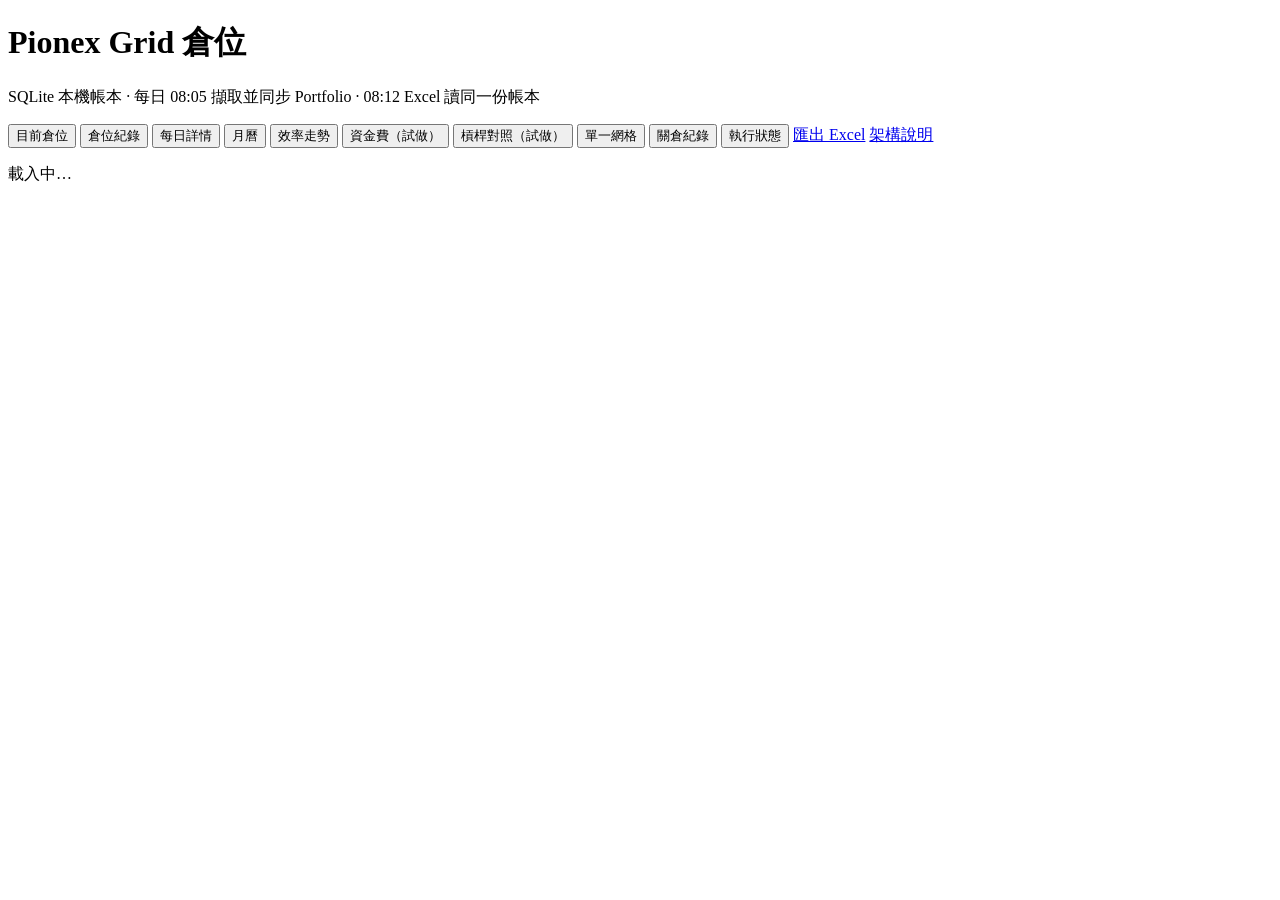
==== commit 41932917: "Split the dashboard into native ES modules. index.html held the whole page in one script. CSS and ea" ====
--- a/v2/static/index.html
+++ b/v2/static/index.html
@@ -4,395 +4,7 @@
   <meta charset="utf-8">
   <meta name="viewport" content="width=device-width, initial-scale=1">
   <title>Pionex Grid — SQLite 儀表板</title>
-  <style>
-    :root {
-      --ink:#172026; --ink-2:#3d4d54; --muted:#66787f;
-      --line:#e2e9ec; --line-strong:#cfdade;
-      --surface:#fff; --soft:#f2f6f7; --bg:#f5f8f9;
-      --head:#1f2c31; --head-line:#2c3a40; --head-dim:#9fb4ba;
-      --accent:#2e6970; --accent-soft:#e6f0f1;
-      --up:#1f7a4d; --down:#b42318; --warn:#8b5e22;
-      --r-sm:6px; --r:10px; --r-pill:999px;
-      --shadow:0 1px 2px #1720260a, 0 8px 20px #17202610;
-      /* 圖表系列色（依建倉順序固定分配），合計線用 --accent */
-      --s1:#3b78c3; --s2:#d9772f; --s3:#4b9a58; --s4:#c2464f; --s5:#8662b5;
-      --s6:#b08a1e; --s7:#cf6aa1; --s8:#5f7387; --s9:#97633f; --s10:#2a9d8f;
-      --s11:#7b9a2a; --s12:#e3a21f; --s13:#4352b0; --s14:#e7716b; --s15:#4fa1c7;
-      --s16:#9c4f92; --s17:#16a6b6; --s18:#a5a51c; --s19:#7d7d7d; --s20:#5e3c99;
-      --heat-pos:46,105,112; --heat-neg:180,35,24;
-    }
-    * { box-sizing:border-box; }
-    body { margin:0; color:var(--ink); background:var(--bg); -webkit-font-smoothing:antialiased;
-           font:14px/1.6 system-ui,-apple-system,"Segoe UI","Noto Sans TC",sans-serif; }
-    :focus-visible { outline:2px solid #6fa7ae; outline-offset:2px; }
-
-    .btn { display:inline-block; background:var(--accent); color:#fff; border:1px solid var(--accent);
-           padding:8px 14px; border-radius:var(--r-sm); cursor:pointer; text-decoration:none;
-           font:inherit; font-size:13.5px; line-height:1.2; }
-    .btn:hover { background:#25585e; border-color:#25585e; }
-    .btn.ghost { background:var(--surface); color:var(--accent); border-color:var(--line-strong); }
-    .btn.ghost:hover { background:var(--accent-soft); border-color:var(--accent); }
-    .btn.danger { background:#8b4a3a; border-color:#8b4a3a; }
-    .btn.danger:hover { background:#773f31; border-color:#773f31; }
-    .btn:disabled { opacity:.45; cursor:not-allowed; }
-    .btn.tiny { padding:4px 9px; font-size:12px; }
-
-    header { background:var(--head); color:#fff; padding:18px 24px 0; }
-    header h1 { margin:0 0 3px; font-size:19px; font-weight:650; letter-spacing:.01em; }
-    header .sub { margin:0 0 12px; color:var(--head-dim); font-size:12.5px; }
-    nav { display:flex; gap:4px; flex-wrap:wrap; align-items:center;
-          border-top:1px solid var(--head-line); padding:8px 0; }
-    nav button, nav .btn { font:inherit; font-size:13.5px; line-height:1;
-          padding:8px 14px; border-radius:var(--r-pill); border:1px solid transparent; cursor:pointer; }
-    nav button { background:transparent; color:#c3d5da; }
-    nav button:hover { background:#2b3a40; color:#fff; }
-    nav button.active { background:var(--accent); color:#fff; border-color:var(--accent); }
-    nav .btn { background:transparent; color:#cfe0e4; border-color:#41545b; text-decoration:none; }
-    nav .btn:hover { background:#2b3a40; color:#fff; border-color:#5b7178; }
-    nav a.btn:first-of-type { margin-left:auto; }
-
-    main { max-width:1280px; margin:0 auto; padding:20px 16px 64px; }
-    .card { background:var(--surface); border:1px solid var(--line); border-radius:var(--r);
-            box-shadow:var(--shadow); padding:16px 18px; margin:14px 0; overflow:auto; }
-    .card.narrow { max-width:600px; }
-    .card > h3:first-child { margin-top:0; }
-    .card h3 { margin:0 0 12px; font-size:15px; font-weight:650; }
-    .muted, .note { color:var(--muted); font-size:12.5px; line-height:1.65; max-width:80ch; }
-    .warn { color:var(--warn); }
-    .up { color:var(--up); }
-    .down { color:var(--down); }
-
-    .hint { cursor:help; border-bottom:1px dotted #94aeb5; }
-    .hint:hover, .hint:focus-visible { border-bottom-color:var(--accent); color:var(--accent); }
-    .hint-pop { position:absolute; z-index:30; max-width:300px; background:var(--head); color:#fff;
-            font-size:12.5px; line-height:1.6; padding:11px 13px; border-radius:var(--r-sm);
-            box-shadow:0 10px 26px #17202640; }
-
-    .stats { display:grid; grid-template-columns:repeat(12,minmax(0,1fr)); gap:12px; }
-    .stat { grid-column:span 3; display:flex; flex-direction:column; gap:6px; min-height:98px;
-            background:var(--surface); border:1px solid var(--line); border-radius:var(--r);
-            box-shadow:var(--shadow); padding:14px 16px; }
-    .stat.wide { grid-column:span 4; }
-    .stat .label, .stat .hint { font-size:12px; font-weight:500; color:var(--muted);
-            letter-spacing:.02em; line-height:1.35; align-self:flex-start; text-align:left; }
-    .stat strong { font-size:25px; font-weight:650; line-height:1.15; white-space:nowrap;
-            font-variant-numeric:tabular-nums; font-feature-settings:"tnum"; }
-    .stat .unit { font-size:13px; font-weight:600; color:var(--muted); margin-left:5px; }
-    .stat .twd { display:block; font-size:12px; font-weight:500; color:var(--muted);
-            font-variant-numeric:tabular-nums; }
-    .stat .pct { display:block; font-size:13px; font-weight:600; margin-top:2px; }
-    .stat.meta strong { font-size:17px; white-space:normal; line-height:1.4; }
-
-    table.board { width:100%; min-width:1160px; border-collapse:separate; border-spacing:0;
-            table-layout:fixed; font-size:13px; }
-    table.board th, table.board td { border-bottom:1px solid var(--line); padding:11px 14px; }
-    table.board th { background:var(--soft); position:sticky; top:0; z-index:1;
-            vertical-align:bottom; font-weight:600; border-bottom-color:var(--line-strong); }
-    table.board td { vertical-align:top; }
-    table.board .v { display:block; line-height:20px; white-space:nowrap;
-            overflow:hidden; text-overflow:ellipsis; }
-    table.board .sub { display:block; min-height:16px; line-height:16px; font-size:11.5px;
-            font-weight:500; color:var(--muted); white-space:nowrap;
-            overflow:hidden; text-overflow:ellipsis; }
-    table.board .n { text-align:right; font-variant-numeric:tabular-nums; font-feature-settings:"tnum"; }
-    table.board .t { text-align:left; }
-    table.board td.c-sym .v { font-weight:650; }
-    table.board .hd-top { display:flex; align-items:center; gap:4px; line-height:18px;
-            white-space:nowrap; overflow:hidden; }
-    table.board th.n .hd-top { justify-content:flex-end; }
-    table.board .hd-unit { display:block; min-height:15px; line-height:15px; font-size:11px;
-            font-weight:500; color:var(--muted); white-space:nowrap; overflow:hidden; }
-    table.board th.n .hd-unit { text-align:right; }
-    table.board th .arrow { flex:none; width:10px; font-size:9px; font-style:normal; color:var(--accent); }
-    table.board th.n .arrow { order:-1; }
-    table.board th .hint { border-bottom:1px dotted #94aeb5; }
-    table.board th.sortable { cursor:pointer; user-select:none; }
-    table.board th.sortable:hover { color:var(--accent); }
-    table.board th.sort-asc .arrow::after { content:"\25B2"; }
-    table.board th.sort-desc .arrow::after { content:"\25BC"; }
-    table.board col.c-date { width:9.5%; }
-    table.board col.c-size { width:11.7%; }
-    table.board col.c-sym  { width:14.3%; }
-    table.board col.c-mark { width:10.4%; }
-    table.board col.c-liq  { width:11.3%; }
-    table.board col.c-dist { width:9.5%; }
-    table.board col.c-grid { width:12.4%; }
-    table.board col.c-day  { width:11.2%; }
-    table.board col.c-pct  { width:9.7%; }
-    table.board th.c-sym, table.board td.c-sym { padding-left:56px; }
-    tr.clickable { cursor:pointer; }
-    tr.clickable:hover > td { background:var(--accent-soft); }
-    tr.clickable:hover > td:first-child { box-shadow:inset 2px 0 0 var(--accent); }
-
-    table.plain { width:100%; border-collapse:separate; border-spacing:0; table-layout:fixed; font-size:13px; }
-    table.plain th, table.plain td { border-bottom:1px solid var(--line); padding:9px 12px;
-            text-align:right; font-variant-numeric:tabular-nums; }
-    table.plain th { background:var(--soft); font-size:11.5px; font-weight:600; color:var(--muted);
-            border-bottom-color:var(--line-strong); }
-    table.plain th:first-child, table.plain td:first-child,
-    table.plain th:nth-child(2), table.plain td:nth-child(2) { text-align:left; }
-    table.kv { width:100%; border-collapse:separate; border-spacing:0; table-layout:fixed; font-size:13px; }
-    table.kv th, table.kv td { border-bottom:1px solid var(--line); padding:8px 12px;
-            vertical-align:top; word-break:break-word; }
-    table.kv th { width:32%; text-align:left; font-size:12px; font-weight:600;
-            color:var(--muted); background:var(--soft); }
-    table.kv td { text-align:left; font-variant-numeric:tabular-nums; }
-    details { margin:10px 0; }
-    details > summary { cursor:pointer; font-weight:600; font-size:13.5px; padding:8px 0; }
-    select { padding:7px 10px; font:inherit; font-size:13.5px; color:var(--ink);
-            background:var(--surface); border:1px solid var(--line-strong);
-            border-radius:var(--r-sm); max-width:100%; }
-    label { font-size:13.5px; }
-
-    .live-bar { display:flex; flex-wrap:wrap; gap:8px; align-items:center; margin:0 0 14px; }
-    .live-bar .note { flex:1 1 320px; margin:0; }
-    .history-back { position:sticky; top:0; z-index:5; background:var(--bg);
-            padding:4px 0 10px; margin:0 0 8px; }
-    .mask { position:fixed; inset:0; background:#17202666; z-index:40; display:flex;
-            align-items:center; justify-content:center; padding:16px; }
-    .mask[hidden] { display:none !important; }
-    .dialog { background:var(--surface); border-radius:var(--r); max-width:440px; padding:20px 22px;
-            box-shadow:0 16px 40px #17202640; }
-    .dialog h3 { margin:0 0 8px; font-size:16px; }
-    .dialog p { margin:8px 0; font-size:13.5px; line-height:1.6; }
-    .dialog .actions { display:flex; gap:8px; justify-content:flex-end; margin-top:16px; }
-
-    .day { background:var(--surface); border:1px solid var(--line); border-radius:var(--r);
-           box-shadow:var(--shadow); margin:12px 0; overflow:hidden; }
-    .day h3 { margin:0; padding:13px 16px; font-size:15px; font-weight:650; cursor:pointer;
-           display:flex; justify-content:space-between; align-items:baseline; gap:12px;
-           flex-wrap:wrap; background:var(--soft); border-bottom:1px solid var(--line); }
-    .day h3 .meta { font-size:12.5px; font-weight:500; color:var(--muted);
-           font-variant-numeric:tabular-nums; }
-    .day h3 .meta b { font-weight:650; }
-    .day .body { padding:0 6px 6px; overflow:auto; }
-
-    .cal-head { display:flex; align-items:center; justify-content:space-between; gap:8px; margin:0 0 12px; }
-    .cal-head strong { font-size:16px; font-weight:650; }
-    .cal-head button { width:32px; height:32px; border-radius:50%; background:var(--surface);
-           color:var(--accent); border:1px solid var(--line-strong); cursor:pointer;
-           font:inherit; font-size:16px; line-height:1; }
-    .cal-head button:hover { background:var(--accent-soft); border-color:var(--accent); }
-    .cal { display:grid; grid-template-columns:repeat(7,minmax(0,1fr)); gap:6px; }
-    .cal-dow { text-align:center; color:var(--muted); font-size:11.5px; padding:2px 0 4px; }
-    .cal-cell { min-height:76px; display:flex; flex-direction:column; gap:3px; text-align:left;
-           background:var(--surface); border:1px solid var(--line); border-radius:var(--r-sm);
-           padding:7px 8px; }
-    button.cal-cell { cursor:pointer; width:100%; font:inherit; color:inherit; background:var(--cell-bg, var(--surface)); }
-    button.cal-cell:hover { border-color:var(--accent); background:var(--accent-soft); }
-    .cal-cell.is-selected { border-color:var(--accent); background:var(--accent-soft);
-           box-shadow:inset 0 0 0 1px var(--accent); }
-    .cal-cell.is-empty { background:#fafcfc; }
-    .cal-cell.is-empty .cal-num { color:var(--muted); font-weight:500; }
-    .cal-cell.is-pad { background:transparent; border-color:transparent; min-height:0; }
-    .cal-num { font-weight:650; font-size:12.5px; }
-    .cal-amt { display:flex; justify-content:space-between; gap:6px; font-size:11px;
-           color:var(--muted); font-variant-numeric:tabular-nums; }
-    .cal-amt b { font-weight:600; color:var(--ink-2); }
-    .cal-amt b.up { color:var(--up); }
-    .cal-amt b.down { color:var(--down); }
-    .fund-cal .cal-cell { min-height:118px; gap:2px; }
-    .fund-cal .cal-amt { font-size:10.5px; }
-    .fund-cal .cal-amt b { white-space:nowrap; }
-    .fund-cal .cal-amt b.net { font-size:12px; font-weight:700; }
-    table.plain.lever-cmp th small { display:block; font-weight:400; font-size:11px; }
-    table.plain.lever-cmp th:nth-child(2), table.plain.lever-cmp td:nth-child(2) { text-align:right; }
-    table.plain.lever-cmp th:first-child { width:15%; }
-    table.plain.lever-cmp tr.total td { background:var(--soft); border-top:1px solid var(--line-strong); }
-    table.plain.lever-defs th, table.plain.lever-defs td { text-align:left; vertical-align:top; line-height:1.55; }
-    table.plain.lever-defs th:first-child { width:15%; }
-    table.plain.lever-defs th:nth-child(2), table.plain.lever-defs th:nth-child(3) { width:26%; }
-    .legend { display:flex; flex-wrap:wrap; gap:6px 18px; margin:14px 0 0; padding-top:12px;
-           border-top:1px solid var(--line); font-size:12px; line-height:1.6; color:var(--muted); }
-    .legend b { color:var(--ink-2); font-weight:650; }
-
-    .event-tag { display:inline-block; font-size:11px; line-height:16px; padding:0 7px; font-weight:600;
-           border-radius:var(--r-pill); background:#e4ebed; color:var(--ink-2); margin-right:4px; }
-    .event-tag.is-review { background:#f6e8ca; color:var(--warn); }
-    .event-tag.is-add { background:var(--accent-soft); color:var(--accent); }
-    .decide { display:flex; flex-wrap:wrap; gap:6px; margin-top:6px; }
-
-    .statlist { margin:0; display:grid; grid-template-columns:max-content 1fr; gap:11px 24px;
-           align-items:baseline; font-size:14px; }
-    .statlist dt { color:var(--muted); font-size:12.5px; }
-    .statlist dd { margin:0; font-variant-numeric:tabular-nums; }
-    .statlist .hintline { display:block; font-size:12px; color:var(--muted); margin-top:3px; }
-    .dot { display:inline-block; width:8px; height:8px; border-radius:50%; margin-right:7px;
-           background:var(--up); vertical-align:1px; }
-    .dot.is-warn { background:var(--warn); }
-
-    main a { color:var(--accent); text-underline-offset:2px; }
-    main a:hover { color:#25585e; }
-    .flash-wrap { max-width:1280px; margin:0 auto; padding:14px 16px 0; }
-    .flash-wrap:empty { display:none; }
-    .notice { display:flex; gap:12px; align-items:flex-start; justify-content:space-between;
-           background:var(--accent-soft); color:var(--ink-2); border:1px solid #c6dcdf;
-           border-radius:var(--r-sm); padding:9px 12px; font-size:13px; line-height:1.55; }
-    .notice.is-error { background:#fbeceb; border-color:#efc5c1; color:var(--down); }
-    .notice button { flex:none; background:none; border:0; color:inherit; cursor:pointer;
-           font:inherit; font-size:16px; line-height:1; padding:0 2px; }
-    .badge { display:inline-block; font-size:11px; line-height:17px; padding:0 7px; font-weight:600;
-           border-radius:var(--r-pill); background:#e4ebed; color:var(--ink-2); white-space:nowrap; }
-    .badge.ok { background:#e3f1e9; color:var(--up); }
-    .badge.warn { background:#f6e8ca; color:var(--warn); }
-    .field { display:block; font-size:13px; margin:0 0 12px; }
-    .field input, .field textarea { display:block; width:100%; margin-top:5px; padding:8px 10px;
-           font:inherit; font-size:13.5px; color:var(--ink); background:var(--surface);
-           border:1px solid var(--line-strong); border-radius:var(--r-sm); }
-    .field .help { display:block; margin-top:3px; font-size:11.5px; color:var(--muted); }
-    .form-grid { display:grid; grid-template-columns:repeat(auto-fit,minmax(230px,1fr)); gap:0 20px; }
-    .formula { background:var(--soft); border:1px solid var(--line); border-radius:var(--r-sm);
-           padding:10px 12px; margin:10px 0 14px; font-size:13px; line-height:1.7;
-           font-variant-numeric:tabular-nums; }
-    .formula b { font-weight:650; }
-    table.plain td small, table.plain td .sub2 { display:block; font-size:11.5px; color:var(--muted); line-height:1.5; }
-    table.plain.wide th, table.plain.wide td { vertical-align:top; }
-    .cal-sum { font-size:12.5px; color:var(--muted); font-variant-numeric:tabular-nums; text-align:center; }
-    .cal-sum b { font-weight:650; }
-    .audit-list { margin:6px 0 0; padding:0; list-style:none; font-size:12.5px; }
-    .audit-list li { padding:6px 0; border-bottom:1px solid var(--line); }
-    tr.clickable:focus-visible > td { background:var(--accent-soft); }
-
-    /* 圖表（chart.js） */
-    .chart { position:relative; min-height:60px; }
-    .chart-wrap { position:relative; }
-    .chart-svg { display:block; max-width:100%; font:11px/1 system-ui,-apple-system,"Segoe UI","Noto Sans TC",sans-serif;
-           font-variant-numeric:tabular-nums; user-select:none; }
-    .chart-svg .grid { stroke:var(--line); stroke-width:1; }
-    .chart-svg .grid.zero { stroke:#b9c8cd; }
-    .chart-svg .tick { stroke:var(--line-strong); }
-    .chart-svg .ylab, .chart-svg .xlab { fill:var(--muted); }
-    .chart-svg .hlab { fill:var(--ink-2); font-size:12px; font-weight:600; }
-    .chart-svg .hsub { fill:var(--muted); font-size:10.5px; }
-    .chart-svg .series .ln { fill:none; stroke:var(--c); stroke-width:1.7; stroke-linejoin:round; stroke-linecap:round; }
-    .chart-svg .series.strong .ln { stroke-width:2.8; }
-    .chart-svg .series.dashed .ln { stroke-dasharray:6 3; }
-    .chart-svg .series .ln.est { stroke-dasharray:3 3; opacity:.75; }
-    .chart-svg .series.faded { opacity:.13; }
-    .chart-svg .series.overlay .ln { stroke-width:2; }
-    .chart-svg .dot { fill:var(--c); }
-    .chart-svg .dot.hollow { fill:#fff; stroke:var(--c); stroke-width:1.4; }
-    .chart-svg .bar.est { opacity:.42; }
-    .chart-svg .bar.faded { opacity:.15; }
-    .chart-svg .sel-band { fill:var(--accent-soft); }
-    .chart-svg .cross { stroke:#94aeb5; stroke-dasharray:3 3; }
-    .chart-svg .brush { fill:#2e697022; stroke:var(--accent); stroke-dasharray:3 2; }
-    .chart-svg .hit { fill:transparent; touch-action:pan-y; }
-    .chart-svg .hit.brushable { cursor:crosshair; }
-    .chart-svg .hit.clickable { cursor:pointer; }
-    .chart-svg .marker { cursor:help; stroke:#fff; stroke-width:1; }
-    .chart-svg .mk { stroke:var(--ink); fill:var(--ink); stroke-width:1.4; }
-    .chart-svg .row-hit { fill:transparent; }
-    .chart-svg .row-hit:hover, .chart-svg .row-hit:focus { fill:#2e697010; outline:none; }
-    .chart-empty { color:var(--muted); font-size:13px; padding:28px 0; text-align:center; }
-    .chart-tip { position:absolute; z-index:20; pointer-events:none; min-width:180px; max-width:340px;
-           background:var(--head); color:#fff; border-radius:var(--r-sm); padding:9px 11px;
-           font-size:12px; line-height:1.5; box-shadow:0 10px 26px #17202640; }
-    .chart-tip[hidden] { display:none; }
-    .ct-title { font-weight:650; margin-bottom:4px; color:#e3eef1; }
-    .ct-row { display:flex; align-items:center; gap:7px; white-space:nowrap; }
-    .ct-l { flex:1; overflow:hidden; text-overflow:ellipsis; color:#c9d9dd; }
-    .ct-v { font-weight:650; font-variant-numeric:tabular-nums; }
-    .ct-v.up { color:#8fd3ae; } .ct-v.down { color:#f2a59d; }
-    .ct-foot { margin-top:5px; color:var(--head-dim); font-size:11px; }
-    .sw { display:inline-block; flex:none; width:9px; height:9px; border-radius:2px; vertical-align:0; margin-right:2px; }
-    .spark { display:block; margin-left:auto; }
-    .spark-zero { stroke:var(--line-strong); stroke-dasharray:2 2; }
-    .spark-none { color:var(--muted); }
-    .chart-legend { display:flex; flex-wrap:wrap; gap:4px 6px; margin:10px 0 0; }
-    .chart-legend button { display:inline-flex; align-items:center; gap:5px; font:inherit; font-size:12px; line-height:1.3;
-           padding:4px 9px; border:1px solid var(--line); border-radius:var(--r-pill); background:var(--surface);
-           color:var(--ink-2); cursor:pointer; }
-    .chart-legend button:hover { border-color:var(--accent); }
-    .chart-legend button.solo { border-color:var(--accent); background:var(--accent-soft); }
-    .chart-legend button.closed { color:var(--muted); }
-    .chart-legend button b { font-weight:600; font-variant-numeric:tabular-nums; }
-    .heat { display:grid; grid-template-columns:minmax(130px,210px) repeat(var(--cols),minmax(12px,1fr));
-           gap:2px; align-items:center; font-size:12px; }
-    .heat .hh { font-size:10.5px; color:var(--muted); }
-    .heat .hl { white-space:nowrap; overflow:hidden; text-overflow:ellipsis; padding-right:8px; color:var(--ink-2); }
-    .heat .hl.strong { font-weight:650; color:var(--ink); }
-    .heat .hl.link { cursor:pointer; }
-    .heat .hl.link:hover { color:var(--accent); }
-    .heat .hc { height:20px; border-radius:3px; }
-    .heat .hc.none { background:var(--soft); }
-    .heat-key { display:flex; align-items:center; gap:6px; margin-top:10px; font-size:11.5px; color:var(--muted); }
-    .heat-key i { display:inline-block; width:56px; height:8px; border-radius:4px; }
-    .heat-key i.neg { background:linear-gradient(90deg, rgba(var(--heat-neg),.95), rgba(var(--heat-neg),.1)); }
-    .heat-key i.pos { background:linear-gradient(90deg, rgba(var(--heat-pos),.1), rgba(var(--heat-pos),.95)); }
-
-    /* 效率走勢 */
-    .eff-controls { display:grid; gap:10px; }
-    .eff-row { display:flex; flex-wrap:wrap; gap:8px 14px; align-items:center; }
-    .eff-row > .lbl { flex:none; width:44px; font-size:12px; font-weight:600; color:var(--muted); }
-    .seg { display:inline-flex; flex-wrap:wrap; max-width:100%; min-width:0; border:1px solid var(--line-strong); border-radius:var(--r-sm); overflow:hidden; }
-    .seg button { font:inherit; font-size:12.5px; line-height:1.2; padding:6px 11px; border:0; border-right:1px solid var(--line);
-           background:var(--surface); color:var(--ink-2); cursor:pointer; }
-    .seg button:last-child { border-right:0; }
-    .seg button:hover:not(:disabled) { background:var(--accent-soft); }
-    .seg button.on { background:var(--accent); color:#fff; }
-    .seg button:disabled { color:#b3c1c5; cursor:not-allowed; }
-    .chips { display:flex; flex-wrap:wrap; gap:6px; }
-    .chip { font:inherit; font-size:12.5px; line-height:1.2; padding:5px 11px; border-radius:var(--r-pill); cursor:pointer;
-           border:1px solid var(--line-strong); background:var(--surface); color:var(--ink-2); }
-    .chip:hover { border-color:var(--accent); }
-    .chip.on { background:var(--accent); border-color:var(--accent); color:#fff; }
-    .chip.part { background:var(--accent-soft); border-color:var(--accent); color:var(--accent); }
-    .chip.ghost { border-style:dashed; color:var(--accent); }
-    .chip .n { margin-left:5px; font-size:11px; opacity:.85; font-variant-numeric:tabular-nums; }
-    .pick { display:grid; grid-template-columns:repeat(auto-fill,minmax(250px,1fr)); gap:4px 14px; margin-top:4px;
-           padding:10px 12px; border:1px solid var(--line); border-radius:var(--r-sm); background:var(--soft); }
-    .pick-item { display:flex; align-items:center; gap:6px; font-size:12.5px; cursor:pointer; }
-    .eff-custom { display:inline-flex; flex-wrap:wrap; gap:6px; align-items:center; font-size:12.5px; }
-    .eff-custom input { font:inherit; font-size:12.5px; padding:5px 7px; border:1px solid var(--line-strong);
-           border-radius:var(--r-sm); color:var(--ink); background:var(--surface); }
-    .eff-views { display:flex; flex-wrap:wrap; gap:6px; align-items:center; margin-left:auto; }
-    .eff-views select { font-size:12.5px; padding:5px 8px; }
-    .eff-busy { font-size:12px; color:var(--muted); }
-    .card-head { display:flex; flex-wrap:wrap; justify-content:space-between; align-items:baseline; gap:6px 12px; margin:0 0 10px; }
-    .card-head h3 { margin:0; }
-    .card-head .note { margin:0; }
-    .minis { display:grid; grid-template-columns:repeat(auto-fill,minmax(300px,1fr)); gap:12px; }
-    .mini { border:1px solid var(--line); border-radius:var(--r-sm); padding:8px 10px 4px; }
-    .mini h4 { display:flex; justify-content:space-between; gap:8px; margin:0 0 4px; font-size:12.5px; font-weight:650; }
-    .mini h4 span:last-child { font-weight:600; font-variant-numeric:tabular-nums; }
-    table.plain.eff-rank th:nth-child(2), table.plain.eff-rank td:nth-child(2) { text-align:right; }
-    table.plain.eff-rank td:first-child { white-space:nowrap; overflow:hidden; text-overflow:ellipsis; }
-    table.plain.eff-rank th.sortable { cursor:pointer; user-select:none; }
-    table.plain.eff-rank th.sortable:hover { color:var(--accent); }
-    table.board.has-spark { min-width:1200px; }
-    table.board th.c-spark, table.board td.c-spark { padding-left:8px; padding-right:12px; }
-    table.board.has-spark col.c-date { width:8.8%; }
-    table.board.has-spark col.c-size { width:11.2%; }
-    table.board.has-spark col.c-sym  { width:12.3%; }
-    table.board.has-spark col.c-mark { width:9.8%; }
-    table.board.has-spark col.c-liq  { width:10.5%; }
-    table.board.has-spark col.c-dist { width:8.9%; }
-    table.board.has-spark col.c-grid { width:10.9%; }
-    table.board.has-spark col.c-day  { width:10.6%; }
-    table.board.has-spark col.c-pct  { width:9.0%; }
-    table.board.has-spark col.c-spark { width:8.0%; }
-
-    @media (max-width:1000px) {
-      .stats { grid-template-columns:repeat(6,minmax(0,1fr)); }
-      .stat.wide { grid-column:span 6; }
-    }
-    @media (max-width:760px) {
-      main { padding:16px 12px 48px; }
-      header { padding:16px 16px 0; }
-      .stats { grid-template-columns:repeat(3,minmax(0,1fr)); }
-      .stat, .stat.wide { grid-column:span 3; }
-      .stat strong { font-size:21px; }
-      .cal-cell { min-height:64px; }
-      .fund-cal .cal-cell { min-height:64px; }
-      .fund-cal .cal-amt.opt { display:none; }
-      .fund-cal .cal-amt > span:first-child { display:none; }
-      .fund-cal .cal-amt { justify-content:flex-end; }
-      .fund-cal .cal-amt b, .fund-cal .cal-amt b.net { font-size:10px; }
-      .statlist { grid-template-columns:1fr; gap:2px 0; }
-      .statlist dd { margin-bottom:10px; }
-    }
-  </style>
+  <link rel="stylesheet" href="/css/app.css">
 </head>
 <body>
 <header>
@@ -416,2315 +28,6 @@
 <div id="flash" class="flash-wrap" role="status" aria-live="polite"></div>
 <main id="app"><p class="muted">載入中…</p></main>
 <script src="/chart.js"></script>
-<script>
-const app = document.getElementById("app");
-let page = "live";
-let liveData = null;
-let liveBusy = false;
-let historyId = new URLSearchParams(location.search).get("grid") || "";
-let historyFrom = "";
-const PAGES = ["live", "records", "daily", "calendar", "efficiency", "funding", "levercmp", "history", "settlements", "status"];
-const PAGE_LABELS = {
-  live: "目前倉位",
-  records: "倉位紀錄",
-  daily: "每日詳情",
-  calendar: "月曆",
-  efficiency: "效率走勢",
-  funding: "資金費",
-  levercmp: "槓桿對照",
-  settlements: "關倉紀錄",
-  status: "執行狀態",
-};
-let boardData = null;
-let dailyData = null;
-let boardSort = { key: "", dir: "desc" };
-let dailySort = { key: "", dir: "desc" };
-let dailyOpen = null;
-let calendarData = null;
-let calMonth = null;
-let calSelected = "";
-let calLine = "total";
-
-function fmtTaipei(iso) {
-  if (!iso) return "";
-  const d = new Date(iso);
-  if (Number.isNaN(d.getTime())) {
-    const s = String(iso).replace("T", " ").slice(0, 19);
-    return s ? s + " +08:00" : "";
-  }
-  const parts = new Intl.DateTimeFormat("en-CA", {
-    timeZone: "Asia/Taipei",
-    year: "numeric", month: "2-digit", day: "2-digit",
-    hour: "2-digit", minute: "2-digit", second: "2-digit",
-    hourCycle: "h23",
-  }).formatToParts(d);
-  const g = (t) => (parts.find((p) => p.type === t) || {}).value || "";
-  return `${g("year")}-${g("month")}-${g("day")} ${g("hour")}:${g("minute")}:${g("second")} +08:00`;
-}
-const n = (v, d=2) => v == null || v === "" || Number.isNaN(Number(v)) ? "—" : Number(v).toLocaleString("en-US", { minimumFractionDigits:d, maximumFractionDigits:d });
-const usdt = (m) => m && m.usdt != null ? n(m.usdt, 2) : "—";
-const twd = (m) => m && m.twd != null ? "約 " + n(m.twd, 0) + " TWD" : "";
-const both = (m) => {
-  if (!m || m.usdt == null) return "—";
-  const extra = twd(m);
-  return n(m.usdt, 2) + `<span class="unit">USDT</span>` + (extra ? `<span class="twd">${extra}</span>` : "");
-};
-const bothSigned = (m) => {
-  if (!m || m.usdt == null) return "—";
-  const extra = twd(m);
-  return signed(m.usdt) + `<span class="unit">USDT</span>` + (extra ? `<span class="twd">${extra}</span>` : "");
-};
-const cls = (v) => { const x = Number(v); if (!Number.isFinite(x) || x === 0) return ""; return x > 0 ? "up" : "down"; };
-function esc(s) {
-  return String(s == null ? "" : s)
-    .replace(/&/g, "&amp;")
-    .replace(/</g, "&lt;")
-    .replace(/>/g, "&gt;")
-    .replace(/"/g, "&quot;")
-    .replace(/'/g, "&#39;");
-}
-const tip = (label, text) => `<span class="hint" tabindex="0" data-tip="${esc(text)}">${label}</span>`;
-const cell = (main, sub) => `<span class="v">${main}</span><span class="sub">${sub || ""}</span>`;
-
-let tipHost = null;
-
-function hideTip() {
-  const pop = document.getElementById("hint-pop");
-  if (pop) pop.remove();
-  tipHost = null;
-}
-
-function showTip(el) {
-  const text = el.getAttribute("data-tip") || "";
-  if (!text) return;
-  hideTip();
-  tipHost = el;
-  const box = document.createElement("div");
-  box.id = "hint-pop";
-  box.className = "hint-pop";
-  box.textContent = text;
-  document.body.appendChild(box);
-  const r = el.getBoundingClientRect();
-  const left = Math.min(r.left + window.scrollX, window.scrollX + window.innerWidth - 320);
-  box.style.left = Math.max(8, left) + "px";
-  box.style.top = (r.bottom + window.scrollY + 8) + "px";
-}
-
-document.addEventListener("mouseover", (e) => {
-  const host = e.target.closest("[data-tip]");
-  if (host) { if (host !== tipHost) showTip(host); return; }
-  if (tipHost) hideTip();
-});
-document.addEventListener("focusin", (e) => {
-  const host = e.target.closest("[data-tip]");
-  if (host) showTip(host);
-  else if (tipHost) hideTip();
-});
-window.addEventListener("scroll", () => { if (tipHost) hideTip(); }, true);
-
-const flashBox = document.getElementById("flash");
-
-function showFlash(text, kind = "info") {
-  flashBox.innerHTML = `<div class="notice${kind === "error" ? " is-error" : ""}"><span>${esc(text)}</span>`
-    + `<button type="button" aria-label="關閉提示">×</button></div>`;
-  flashBox.querySelector("button").onclick = clearFlash;
-}
-
-function clearFlash() { flashBox.innerHTML = ""; }
-
-// 頁面放在網址 #hash：重新整理留在原頁，瀏覽器上一頁可回到來源頁。
-function parseHash() {
-  const raw = decodeURIComponent(location.hash.replace(/^#/, ""));
-  const [name, ...rest] = raw.split("/");
-  return { page: PAGES.includes(name) ? name : "", id: rest.join("/") };
-}
-
-function pageHash(name) {
-  return name === "history" && historyId ? "#history/" + encodeURIComponent(historyId) : "#" + name;
-}
-
-function go(name, opts = {}) {
-  const target = pageHash(name);
-  if (location.hash === target) { applyRoute(); return; }
-  if (opts.replace) location.replace(target);
-  else location.hash = target;
-}
-
-function applyRoute() {
-  const route = parseHash();
-  const next = route.page || "live";
-  if (next === "history" && route.id) historyId = route.id;
-  if (next !== "history") historyFrom = "";
-  if (next !== page) clearFlash();
-  page = next;
-  document.querySelectorAll("nav button").forEach((b) => b.classList.toggle("active", b.dataset.page === page));
-  render();
-}
-
-window.addEventListener("hashchange", applyRoute);
-document.querySelectorAll("nav button").forEach((btn) => {
-  btn.onclick = () => go(btn.dataset.page);
-});
-
-async function get(url) {
-  const res = await fetch(url);
-  if (!res.ok) throw new Error(url + " " + res.status);
-  return res.json();
-}
-
-function signed(v, digits=2) {
-  if (v == null || v === "") return "—";
-  const x = Number(v);
-  if (!Number.isFinite(x)) return "—";
-  const t = n(Math.abs(x), digits);
-  return (x > 0 ? "+" : x < 0 ? "-" : "") + t;
-}
-
-function ageText(iso) {
-  const t = new Date(iso).getTime();
-  if (!Number.isFinite(t)) return null;
-  const mins = Math.max(0, Math.round((Date.now() - t) / 60000));
-  const text = mins < 1 ? "剛剛" : mins < 60 ? `${mins} 分鐘前` : mins < 1440 ? `${Math.floor(mins / 60)} 小時 ${mins % 60} 分前` : `${Math.floor(mins / 1440)} 天前`;
-  return { text, stale: mins > 35 };
-}
-
-function publishText(pub) {
-  if (!pub) return "";
-  if (pub.ok) return "已同步到 Portfolio。";
-  if (pub.skipped) return "未設定 Gist，Portfolio 沒有同步。";
-  return "Portfolio 同步失敗（" + (pub.error || "未知錯誤") + "），排程會自動重試，也可在執行狀態頁重新發布。";
-}
-
-function moneyNum(m) {
-  if (m == null || m.usdt == null || m.usdt === "") return null;
-  const x = Number(m.usdt);
-  return Number.isFinite(x) ? x : null;
-}
-
-function efficiency3x(profit, investment, leverage) {
-  const multiple = parseFloat(leverage);
-  if (!Number.isFinite(profit) || !Number.isFinite(investment) || investment <= 0
-      || !Number.isFinite(multiple) || multiple <= 0) return null;
-  return profit / investment * 100 * 3 / multiple;
-}
-
-function sortValue(r, key, profitKey) {
-  const day = profitKey === "daily" ? r.daily_profit : r.profit_24h;
-  const dayV = moneyNum(day);
-  const sizeV = moneyNum(r.investment) != null ? moneyNum(r.investment) : moneyNum(r.size);
-  const pct = efficiency3x(dayV, sizeV, r.leverage);
-  if (key === "opened_at") return r.opened_at || "";
-  if (key === "size") return sizeV;
-  if (key === "symbol") return (r.symbol || "").toLowerCase();
-  if (key === "mark") return Number(r.mark_price);
-  if (key === "liq") return Number(r.liq_price);
-  if (key === "dist") return Number(r.liq_distance_pct);
-  if (key === "grid") return moneyNum(r.grid_profit);
-  if (key === "day") return dayV;
-  if (key === "pct") return pct;
-  return null;
-}
-
-function missingSort(v) {
-  return v == null || v === "" || (typeof v === "number" && !Number.isFinite(v));
-}
-
-function sortedRows(rows, sort, profitKey) {
-  if (!sort || !sort.key) return rows.slice();
-  const dir = sort.dir === "asc" ? 1 : -1;
-  return rows.slice().sort((a, b) => {
-    const av = sortValue(a, sort.key, profitKey);
-    const bv = sortValue(b, sort.key, profitKey);
-    if (missingSort(av) && missingSort(bv)) return 0;
-    if (missingSort(av)) return 1;
-    if (missingSort(bv)) return -1;
-    if (typeof av === "string" && typeof bv === "string") return av.localeCompare(bv, "zh-Hant") * dir;
-    if (av < bv) return -dir;
-    if (av > bv) return dir;
-    return 0;
-  });
-}
-
-function sortClass(key, sort) {
-  if (!sort || sort.key !== key) return "sortable";
-  return "sortable " + (sort.dir === "asc" ? "sort-asc" : "sort-desc");
-}
-
-// 近 14 天每U效率小走勢（每日帳本），目前倉位與倉位紀錄共用，10 分鐘內不重抓。
-let sparkData = null;
-let sparkAt = 0;
-async function ensureSparks() {
-  if (sparkData && Date.now() - sparkAt < 10 * 60 * 1000) return;
-  try {
-    sparkData = await get("/api/v1/efficiency/sparklines?days=14");
-    sparkAt = Date.now();
-  } catch (_) {
-    sparkData = null;
-  }
-}
-
-function sparkCell(id) {
-  const vals = (sparkData && sparkData.rows && sparkData.rows[id]) || [];
-  const got = vals.filter((v) => v != null && Number.isFinite(v));
-  const avg = got.length ? got.reduce((a, b) => a + b, 0) / got.length : null;
-  const note = avg == null ? "近 14 天沒有完整的每日紀錄"
-    : `近 ${got.length} 天平均每U效率 ${signed(avg, 3)}%／日（3 倍換算）`;
-  return `<td class="n c-spark" data-tip="${esc(note)}">${Charts.spark(vals, { width: 72, height: 20 })}`
-    + `<span class="sub">${avg == null ? "" : "均 " + signed(avg, 3) + "%"}</span></td>`;
-}
-
-function sizeSub(r) {
-  const lev = r.equivalent_leverage != null ? `${n(r.equivalent_leverage, 2)}x` : "";
-  if (moneyNum(r.extra_margin)) return `等效 ${n(moneyNum(r.equivalent), 0)} · ${lev}`;
-  return lev ? `等效槓桿 ${lev}` : "";
-}
-
-function positionTable(rows, profitKey, sort) {
-  if (!rows.length) return "<p class='muted'>沒有倉位列</p>";
-  const ordered = sortedRows(rows, sort, profitKey);
-  const spark = profitKey === "24h" && !!sparkData;
-  const dayTip = profitKey === "daily"
-    ? "跟上一次記錄比，這筆倉的網格利潤多了或少了多少。第一天是 0。幣本位（ETH）是當天新增的幣×抓取價，不是把畫面 USDT 直接相減。"
-    : "派網回傳的過去 24 小時網格利潤，不是日記帳。";
-  const h = (key, extra, label, unit, note) =>
-    `<th class="${extra} ${sortClass(key, sort)}" data-sort="${key}">`
-    + `<span class="hd-top">${note ? tip(label, note) : label}<i class="arrow"></i></span>`
-    + `<span class="hd-unit">${unit || ""}</span></th>`;
-  return `<table class="board${spark ? " has-spark" : ""}"><colgroup>
-    <col class="c-date"><col class="c-size"><col class="c-sym"><col class="c-mark">
-    <col class="c-liq"><col class="c-dist"><col class="c-grid"><col class="c-day"><col class="c-pct">${spark ? '<col class="c-spark">' : ""}
-  </colgroup><thead><tr>
-    ${h("opened_at", "t c-date", "建倉日期", "台北時間")}${h("size", "n c-size", "倉位大小", "等效 · 等效槓桿", "大字是派網顯示的投入（倉位）。小字：等效倉位＝投入＋追加保證金；等效槓桿＝投入 × 派網槓桿 ÷ 等效倉位，也就是把你留在倉裡的保證金算進去後的槓桿。調高槓桿但保證金留在原倉時，這兩個數字都不變。")}${h("symbol", "t c-sym", "標的", "派網槓桿 / 方向")}${h("mark", "n c-mark", "現價", "Mark")}
-    ${h("liq", "n c-liq", "強平價", "預估")}${h("dist", "n c-dist", "強平距離", "剩餘 %", "離強平還剩多少％，0 到 100。多數是 U 本位；幣本位會另外換算。")}${h("grid", "n c-grid", "網格利潤", "USDT", "這筆倉目前帳上的累計網格利潤。複投後會從 0 再算。")}${h("day", "n c-day", "單日利潤", "USDT", dayTip)}${h("pct", "n c-pct", "每U效率", "3 倍 · %", "單日利潤 ÷ 倉位大小 × 3 ÷ 原槓桿倍率 × 100%。統一按比例換算為 3 倍槓桿，比較不同倉位的配對收益效率。")}${spark
-    ? `<th class="n c-spark"><span class="hd-top">${tip("近 14 天", "每日帳本的每U效率（3 倍換算）走勢，虛線是 0。滑過看平均。")}</span><span class="hd-unit">每U效率</span></th>` : ""}
-  </tr></thead><tbody>${ordered.map((r) => {
-    const day = profitKey === "daily" ? r.daily_profit : r.profit_24h;
-    const dayV = day && day.usdt;
-    const size = r.investment && r.investment.usdt != null ? r.investment : r.size;
-    const pct = efficiency3x(moneyNum(day), moneyNum(size), r.leverage);
-    const opened = String(r.opened_at || "").replace("T", " ");
-    const openDate = opened.split(" ")[0] || "";
-    const openTime = opened.split(" ")[1] || "";
-    const chip = profitKey === "daily" ? eventChip(r.event || r.status) : "";
-    return `<tr class="clickable" data-id="${esc(r.bu_order_id || "")}">
-      <td class="t c-date">${cell(openDate || "—", openTime)}</td>
-      <td class="n c-size">${cell(usdt(size), sizeSub(r))}</td>
-      <td class="t c-sym">${cell(esc(r.symbol || "—"), esc(r.leverage || "") + chip)}</td>
-      <td class="n c-mark">${cell(n(r.mark_price, 4), "")}</td>
-      <td class="n c-liq">${cell(n(r.liq_price, 4), "")}</td>
-      <td class="n c-dist ${cls(r.liq_distance_pct)}">${cell(r.liq_distance_pct == null ? "—" : n(r.liq_distance_pct, 2) + "%", "")}</td>
-      <td class="n c-grid">${cell(usdt(r.grid_profit), twd(r.grid_profit))}</td>
-      <td class="n c-day ${cls(dayV)}">${cell(signed(dayV), twd(day))}</td>
-      <td class="n c-pct ${cls(pct)}">${cell(pct == null ? "—" : signed(pct, 3) + "%", "／U")}</td>${spark ? sparkCell(r.bu_order_id) : ""}
-    </tr>`;
-  }).join("")}</tbody></table>`;
-}
-
-function toggleSort(sort, key) {
-  if (sort.key === key) sort.dir = sort.dir === "asc" ? "desc" : "asc";
-  else {
-    sort.key = key;
-    sort.dir = (key === "symbol") ? "asc" : "desc";
-  }
-}
-
-function bindSortHeaders(sort, onChange) {
-  app.querySelectorAll("th.sortable").forEach((th) => {
-    th.onclick = (e) => {
-      e.stopPropagation();
-      toggleSort(sort, th.dataset.sort);
-      onChange();
-    };
-  });
-}
-
-function summaryCards(board, timeLabel, timeValue, gridTip, trueTip) {
-  const total = board.total_profit_24h && board.total_profit_24h.usdt;
-  const pct24 = board.profit_24h_pct;
-  return `<div class="stats">
-      <div class="stat wide"><span class="label">錢包總市值</span><strong>${board.wallet_total && board.wallet_total.usdt != null ? both(board.wallet_total) : "—"}</strong></div>
-      <div class="stat wide">${tip("過去 24 小時總利潤", "派網回傳的近 24 小時網格利潤加總。下面的％＝這筆 ÷ 等效倉位，調槓桿不會讓它跳動。")}<strong class="${cls(total)}">${bothSigned(board.total_profit_24h)}${pct24 == null || pct24 === "" ? "" : `<span class="pct ${cls(pct24)}">${signed(pct24)}%</span>`}</strong></div>
-      <div class="stat wide">${tip("等效倉位", "投入＋追加保證金。調高槓桿但把保證金留在原倉時，保證金只是從「投入」移到「追加保證金」，這個數字不變；加倉、減倉才會變。")}<strong>${both(board.total_equivalent || board.total_investment)}${board.leverage_equivalent ? `<span class="twd">等效槓桿 ${n(board.leverage_equivalent, 2)} 倍</span>` : ""}</strong></div>
-      <div class="stat">${tip("倉位加總（派網顯示）", "各倉「投入」加總，就是派網畫面上的倉位。調高槓桿會讓它變小，和等效倉位的差距就是移到追加保證金的部分。")}<strong>${both(board.total_investment)}<span class="twd">${board.position_count || 0} 倉${board.leverage_nominal ? ` · 名目槓桿 ${n(board.leverage_nominal, 2)} 倍` : ""}</span></strong></div>
-      <div class="stat">${tip("運行中配對利潤", gridTip)}<strong>${both(board.total_grid_profit)}</strong></div>
-      <div class="stat">${tip(board.kind === "live" ? "歷史累計配對利潤" : "歷史累計配對利潤（含已關倉）", trueTip)}<strong>${board.kind === "live" ? '<span style="font-size:14px">請見每日倉位紀錄</span>' : both(board.true_grid_profit)}</strong></div>
-      <div class="stat meta"><span class="label">${timeLabel}</span><strong>${timeValue}</strong></div>
-    </div>`;
-}
-
-function paintBoard() {
-  const board = boardData;
-  const fxRate = board.fx && (board.fx.usdt_twd != null ? board.fx.usdt_twd : board.fx.usd_twd);
-  app.innerHTML = summaryCards(board, "每日快照時間", board.as_of ? fmtTaipei(board.as_of) : "尚無",
-      "目前運行中倉位的配對利潤加總，已包含已提領收益。關倉後該倉位移出加總。",
-      "基準日帶入加上之後的每日配對增量，保留已關倉成果並調整複投。提領已含在派網回報值，不另加一次；加倉本金不算利潤。")
-    + `<div class="card">
-      <p class="muted">這頁是上一次每日快照（約 08:05 或手動抓取），不是即時。台幣 USDT→TWD ${fxRate != null ? n(fxRate, 3) : "—"}。虛線名稱可點說明；表頭可排序。</p>
-      ${positionTable(board.rows || [], "24h", boardSort)}
-    </div>`;
-  bindSortHeaders(boardSort, paintBoard);
-  bindHistoryClicks();
-}
-
-async function renderBoard() {
-  await ensureSparks();
-  boardData = await get("/api/v1/board");
-  paintBoard();
-}
-
-function taipeiToday() {
-  return new Intl.DateTimeFormat("en-CA", { timeZone: "Asia/Taipei" }).format(new Date());
-}
-
-async function postJson(url, body) {
-  const res = await fetch(url, {
-    method: "POST",
-    headers: { "Content-Type": "application/json" },
-    body: JSON.stringify(body || {}),
-  });
-  const data = await res.json().catch(() => ({}));
-  if (!res.ok) throw new Error(data.error || (url + " " + res.status));
-  return data;
-}
-
-function paintLive() {
-  const board = liveData || { available: false, rows: [] };
-  const fxRate = board.fx && (board.fx.usdt_twd != null ? board.fx.usdt_twd : board.fx.usd_twd);
-  const hasLive = !!(board.available && board.as_of);
-  const today = taipeiToday();
-  const age = hasLive ? ageText(board.as_of) : null;
-  app.innerHTML = `
-    <div class="live-bar">
-      <button class="btn" id="liveRefresh" ${liveBusy ? "disabled" : ""}>${liveBusy ? "更新中…" : "更新目前倉位"}</button>
-      <button class="btn ghost" id="liveCommit" ${hasLive && !liveBusy ? "" : "disabled"}>把現在倉位寫入倉位歷史</button>
-      <span class="note">${hasLive
-        ? `暫存時間：${fmtTaipei(board.as_of)}${age ? `（<span class="${age.stale ? "warn" : ""}">${age.text}</span>）` : ""}。只留在這一頁，不會改每日快照；排程每 30 分鐘更新一次。`
-        : "尚未抓過。按「更新目前倉位」只刷新這一頁暫存，不影響每日 08:05 紀錄。"}</span>
-    </div>`
-    + summaryCards(board, "即時更新時間", hasLive ? fmtTaipei(board.as_of) : "尚未抓過",
-        "現在還開著的倉，把派網畫面上的網格利潤加起來。",
-        "目前運行中倉位的配對利潤加總，已包含已提領收益。含已關倉成果及複投調整的歷史累計請見每日倉位紀錄。")
-    + `<div class="card">
-      <p class="muted">這一頁是暫存屏，跟每日 08:05 快照分開。按「更新目前倉位」只抓此刻並留在這裡。台幣 USDT→TWD ${fxRate != null ? n(fxRate, 3) : "—"}。</p>
-      ${hasLive ? positionTable(board.rows || [], "24h", boardSort) : "<p class='muted'>按「更新目前倉位」後才會出現表格。</p>"}
-    </div>`;
-  if (hasLive) {
-    bindSortHeaders(boardSort, paintLive);
-    bindHistoryClicks();
-  }
-  document.getElementById("liveRefresh").onclick = async () => {
-    if (liveBusy) return;
-    liveBusy = true;
-    paintLive();
-    try {
-      liveData = await postJson("/api/v1/live/refresh", {});
-    } catch (err) {
-      liveBusy = false;
-      paintLive();
-      const network = /fetch failed|terminated|ECONN|ETIMEDOUT|ENOTFOUND|EAI_AGAIN|UND_ERR/i.test(err.message);
-      const clock = /INVALID_TIMESTAMP/.test(err.message);
-      showFlash("更新目前倉位失敗：" + err.message
-        + (network ? "。這是連不上派網（網路一時斷線），稍後再按一次即可；排程每 30 分鐘仍會自動更新。" : "")
-        + (clock ? "。電腦時鐘和派網差超過 10 秒，請到 Windows 設定 → 時間與語言 → 日期和時間按「立即同步」後再按一次。" : ""), "error");
-      return;
-    }
-    liveBusy = false;
-    clearFlash();
-    paintLive();
-  };
-  document.getElementById("liveCommit").onclick = () => {
-    if (!hasLive) return;
-    const old = document.getElementById("commitMask");
-    if (old) old.remove();
-    const mask = document.createElement("div");
-    mask.id = "commitMask";
-    mask.className = "mask";
-    mask.innerHTML = `<div class="dialog">
-        <h3>把現在倉位寫入倉位歷史？</h3>
-        <p>只有這一顆備援鈕才會動每日紀錄。會先向派網<strong>完整重抓一次</strong>（約 15 秒），再寫成台北時間 <strong>${today}</strong> 的倉位歷史。今天若已有 08:05 快照，會被換成這一份，並重新發布到 Portfolio。Excel 排程本身不會被改。</p>
-        <p class="muted">再按「確定寫入」才會存。取消則什麼都不改。</p>
-        <div class="actions">
-          <button class="btn ghost" type="button" id="commitCancel">取消</button>
-          <button class="btn danger" type="button" id="commitOk">確定寫入</button>
-        </div>
-      </div>`;
-    document.body.appendChild(mask);
-    document.getElementById("commitCancel").onclick = () => mask.remove();
-    document.getElementById("commitOk").onclick = async () => {
-      mask.remove();
-      showFlash("正在向派網完整重抓並寫入，約 15 秒…");
-      try {
-        const result = await postJson("/api/v1/live/commit-daily", { confirm_date: today });
-        showFlash("已寫入 " + (result.capture_date || today) + " 的倉位歷史。" + publishText(result.publish));
-      } catch (err) {
-        showFlash("寫入失敗：" + err.message, "error");
-      }
-    };
-  };
-}
-
-async function renderLive() {
-  await ensureSparks();
-  liveData = await get("/api/v1/live");
-  paintLive();
-}
-
-// The 30-minute task rewrites the server's cached snapshot. Re-read that cache (no Pionex call)
-// when the tab comes back into view and every 5 minutes, so an open page never sits on an old capture.
-async function pollLive() {
-  if (page !== "live" || liveBusy || document.hidden || document.getElementById("commitMask")) return;
-  let next;
-  try { next = await get("/api/v1/live"); } catch { return; }
-  if (page !== "live" || liveBusy || !next || !next.as_of) return;
-  if (liveData && liveData.as_of === next.as_of) return;
-  liveData = next;
-  paintLive();
-}
-document.addEventListener("visibilitychange", () => { if (!document.hidden) pollLive(); });
-setInterval(pollLive, 5 * 60 * 1000);
-
-function paintDaily() {
-  const days = (dailyData && dailyData.days) || [];
-  if (!days.length) {
-    app.innerHTML = "<p class='muted'>還沒有每日紀錄。請先執行 python -m v2.capture</p>";
-    return;
-  }
-  app.innerHTML = `<p class="muted">每一天會往下新增一列。點日期可收合／展開當天每一筆倉位。點欄位標題可排序（各天共用同一排序）。</p>` + days.map((d, i) => {
-    const open = dailyOpen == null ? i === 0 : dailyOpen.has(d.capture_date);
-    const dayV = d.daily_profit && d.daily_profit.usdt;
-    return `
-    <section class="day" data-date="${d.capture_date}">
-      <h3><span>${d.capture_date}</span><span class="meta">${d.active_count} 筆 · 當日 <b class="${cls(dayV)}">${signed(dayV)}</b> USDT · 運行中配對 ${usdt(d.cumulative)} USDT</span></h3>
-      <div class="body" ${open ? "" : "hidden"}>${positionTable(d.rows || [], "daily", dailySort)}</div>
-    </section>`;
-  }).join("");
-  app.querySelectorAll(".day h3").forEach((h) => {
-    h.onclick = () => {
-      const section = h.parentElement;
-      const body = section.querySelector(".body");
-      body.hidden = !body.hidden;
-      if (dailyOpen == null) {
-        dailyOpen = new Set();
-        days.forEach((d, i) => { if (i === 0) dailyOpen.add(d.capture_date); });
-      }
-      const date = section.dataset.date;
-      if (body.hidden) dailyOpen.delete(date);
-      else dailyOpen.add(date);
-    };
-  });
-  bindSortHeaders(dailySort, paintDaily);
-  bindHistoryClicks();
-}
-
-async function renderDaily() {
-  dailyData = await get("/api/v1/days");
-  paintDaily();
-}
-
-function eventLabel(ev) {
-  const map = { baseline:"基準", new:"新增", continue:"續存", closed:"關倉", closed_unresolved:"關倉未對上", reinvest:"複投", add:"加倉", review:"待確認", withdraw:"提取", reduce:"減倉" };
-  return String(ev || "").split("+").map((p) => map[p] || esc(p)).filter(Boolean).join("＋") || "—";
-}
-
-function eventChip(ev) {
-  const key = String(ev || "");
-  if (!key || key === "continue" || key === "baseline" || key === "new") return "";
-  const kind = key.split("+").includes("review") ? "is-review" : key.split("+").includes("add") ? "is-add" : "";
-  return ` <span class="event-tag ${kind}">${eventLabel(key)}</span>`;
-}
-
-function eventCell(r, date) {
-  const ev = r.event || r.status || "";
-  const review = String(ev).split("+").includes("review");
-  let html = `<span class="event-tag${review ? " is-review" : String(ev).split("+").includes("add") ? " is-add" : ""}">${eventLabel(ev)}</span>`;
-  if (review && r.bu_order_id) {
-    html += `<div class="decide">
-      <button type="button" class="btn tiny" data-decide="add" data-date="${esc(date)}" data-id="${esc(r.bu_order_id)}">這是加倉</button>
-      <button type="button" class="btn tiny" data-decide="reinvest" data-date="${esc(date)}" data-id="${esc(r.bu_order_id)}">這是複投</button>
-    </div>`;
-  }
-  return html;
-}
-
-function paintCalendar() {
-  const days = (calendarData && calendarData.days) || [];
-  if (!days.length) {
-    app.innerHTML = "<p class='muted'>還沒有每日紀錄。請先執行 python -m v2.capture</p>";
-    return;
-  }
-  const byDate = {};
-  days.forEach((d) => { if (d.capture_date) byDate[d.capture_date] = d; });
-  const latest = days[0].capture_date;
-  if (!calSelected || !byDate[calSelected]) calSelected = latest;
-  const parts = calSelected.split("-").map(Number);
-  if (!calMonth) calMonth = { y: parts[0], m: parts[1] };
-  const y = calMonth.y, m = calMonth.m;
-  const first = new Date(y, m - 1, 1);
-  const startPad = first.getDay();
-  const dim = new Date(y, m, 0).getDate();
-  const dows = ["日","一","二","三","四","五","六"];
-  const monthKey = `${y}-${String(m).padStart(2, "0")}-`;
-  // 格子深淺依當月單日利潤的最大絕對值；有關倉待補的日子不上色。
-  let heatMax = 0;
-  days.forEach((d) => {
-    if (!String(d.capture_date || "").startsWith(monthKey) || Number(d.unresolved_count) > 0) return;
-    const v = moneyNum(d.daily_profit);
-    if (v != null) heatMax = Math.max(heatMax, Math.abs(v));
-  });
-  const cellHeat = (rec) => {
-    const v = moneyNum(rec.daily_profit);
-    if (!heatMax || v == null || v === 0 || Number(rec.unresolved_count) > 0) return "";
-    const a = (0.05 + 0.3 * Math.min(1, Math.abs(v) / heatMax)).toFixed(3);
-    return ` style="--cell-bg:rgba(var(${v > 0 ? "--heat-pos" : "--heat-neg"}),${a})"`;
-  };
-  let cells = dows.map((d) => `<div class="cal-dow">${d}</div>`).join("");
-  for (let i = 0; i < startPad; i++) cells += `<div class="cal-cell is-pad"></div>`;
-  for (let d = 1; d <= dim; d++) {
-    const dateStr = `${y}-${String(m).padStart(2,"0")}-${String(d).padStart(2,"0")}`;
-    const rec = byDate[dateStr];
-    const sel = dateStr === calSelected ? " is-selected" : "";
-    if (rec) {
-      const dayV = rec.daily_profit && rec.daily_profit.usdt;
-      const cumV = rec.cumulative && rec.cumulative.usdt;
-      cells += `<button type="button" class="cal-cell${sel}" data-date="${dateStr}"${cellHeat(rec)}><span class="cal-num">${d}</span>`
-        + `<span class="cal-amt"><span>單日</span><b class="${cls(dayV)}">${dayV == null || dayV === "" ? "—" : signed(dayV) + "U"}</b></span>`
-        + `<span class="cal-amt"><span>運行中</span><b>${cumV == null || cumV === "" ? "—" : n(cumV, 2) + "U"}</b></span></button>`;
-    } else {
-      cells += `<div class="cal-cell is-empty${sel}"><span class="cal-num">${d}</span></div>`;
-    }
-  }
-  // 與 Portfolio 月平均同一規則：有關倉配對待補的日子先不計入。
-  const prefix = `${y}-${String(m).padStart(2, "0")}-`;
-  let monthTotal = 0, monthDays = 0, monthSkipped = 0;
-  days.forEach((d) => {
-    if (!String(d.capture_date || "").startsWith(prefix)) return;
-    const v = moneyNum(d.daily_profit);
-    if (Number(d.unresolved_count) > 0 || v == null) { monthSkipped += 1; return; }
-    monthTotal += v;
-    monthDays += 1;
-  });
-  const monthSum = monthDays
-    ? `本月合計 <b class="${cls(monthTotal)}">${signed(monthTotal)}</b> U · 日均 <b class="${cls(monthTotal)}">${signed(monthTotal / monthDays)}</b> U（${monthDays} 天${monthSkipped ? `，${monthSkipped} 天待補未計` : ""}）`
-    : "本月尚無完整紀錄";
-  const selected = byDate[calSelected] || {};
-  const rows = selected.rows || [];
-  const rowHtml = rows.length ? rows.map((r) => {
-    const day = r.daily_profit && r.daily_profit.usdt;
-    return `<tr class="clickable" data-id="${esc(r.bu_order_id || "")}">
-      <td>${esc(r.symbol || "—")}</td>
-      <td>${eventCell(r, calSelected)}</td>
-      <td class="n">${usdt(r.investment || r.size)}</td>
-      <td class="n ${cls(day)}">${signed(day)}</td>
-      <td class="n">${usdt(r.grid_profit)}</td>
-    </tr>`;
-  }).join("") : `<tr><td colspan="5" class="muted">當日無倉位明細</td></tr>`;
-  app.innerHTML = `
-    <div class="card">
-      <div class="cal-head">
-        <button type="button" id="calPrev" aria-label="上個月">‹</button>
-        <strong>${y} 年 ${m} 月</strong>
-        <button type="button" id="calNext" aria-label="下個月">›</button>
-      </div>
-      <p class="cal-sum">${monthSum}</p>
-      <div class="card-head" style="margin-top:14px"><h3>${calLine === "running"
-          ? tip("每日利潤與運行中配對利潤", "線只算當天還開著的倉（派網畫面上的網格利潤加總）。關倉、複投時會往下掉，不代表虧錢。點長條可切換到那一天。")
-          : tip("每日利潤與歷史累計配對利潤", "已扣除關倉、複投、提領造成的跳動，只反映實際賺到的配對收益。點長條可切換到那一天。")}</h3>
-        ${effSeg("calline", [["total", "含已關倉"], ["running", "只算運行中"]], calLine)}</div>
-      <p class="note" style="margin:-4px 0 6px">長條＝單日利潤（左軸 USDT）；線＝${calLine === "running" ? "運行中配對利潤，不含已關倉" : "歷史累計配對利潤，含已關倉"}（右軸 USDT）</p>
-      <div class="chart" id="calBars"></div>
-      <div class="cal">${cells}</div>
-      <div class="legend">
-        <span><b>單日</b> 當日網格利潤，基準日為 0；幣本位是當天新增的幣×抓取現貨價，不含幣價重估</span>
-        <span><b>運行中</b> 當日仍開著的倉，畫面 USDT，含幣價</span>
-        <span><b>歷史累計</b> 基準帶入加每日配對增量，保留關倉成果並調整複投；提領不重複加回</span>
-        <span>有紀錄的日子可點。</span>
-      </div>
-      ${rows.some((r) => String(r.event || "").split("+").includes("review"))
-        ? `<p class="warn">有倉位變多、網格利潤也掉了一截，對不上是加倉還是複投。請在列上選一次。</p>`
-        : ""}
-    </div>
-    <div class="stats">
-      <div class="stat"><span class="label">點選日</span><strong>${calSelected}</strong></div>
-      <div class="stat">${tip("每日利潤", "U 本位：畫面網格利潤的日差。幣本位（ETH）：當天新增的幣×抓取現貨價，不含舊庫存被幣價重估。第一天基準是 0。")}<strong class="${cls(selected.daily_profit && selected.daily_profit.usdt)}">${bothSigned(selected.daily_profit)}</strong></div>
-      <div class="stat">${tip("運行中配對利潤", "那天還開著的倉，派網畫面上的網格利潤加總（USDT，幣本位含幣價）。關倉後這筆會掉。")}<strong>${both(selected.cumulative)}</strong></div>
-      <div class="stat">${tip("歷史累計配對利潤（含已關倉）", "截至當日快照，含基準帶入、每日配對增量、已關倉成果與複投調整。派網配對值已含已提領收益，不再加回；記錄開始前未保留的複投收益可能未涵蓋。")}<strong>${both(selected.true_profit)}</strong></div>
-    </div>
-    <div class="card">
-      <h3>${calSelected} 明細</h3>
-      ${Number(selected.unresolved_count) > 0 ? '<p class="warn">有關倉配對資料待補，單日與歷史合計為暫計，補齊後重算。</p>' : ''}
-      <table class="plain"><thead><tr><th>標的</th><th>${tip("事件", "續存＝照常；加倉＝只是本金變多、網格利潤沒被重置；複投＝網格利潤打進倉位後從接近 0 再算。對不上才會出現待確認。")}</th><th>倉位</th><th>單日利潤</th><th>當時網格利潤</th></tr></thead>
-      <tbody>${rowHtml}</tbody></table>
-    </div>`;
-  document.getElementById("calPrev").onclick = () => {
-    calMonth.m -= 1;
-    if (calMonth.m < 1) { calMonth.m = 12; calMonth.y -= 1; }
-    paintCalendar();
-  };
-  document.getElementById("calNext").onclick = () => {
-    calMonth.m += 1;
-    if (calMonth.m > 12) { calMonth.m = 1; calMonth.y += 1; }
-    paintCalendar();
-  };
-  app.querySelectorAll("button.cal-cell[data-date]").forEach((btn) => {
-    btn.onclick = () => { calSelected = btn.dataset.date; paintCalendar(); };
-  });
-  app.querySelectorAll("button[data-calline]").forEach((btn) => {
-    btn.onclick = () => { calLine = btn.dataset.calline; paintCalendar(); };
-  });
-  drawCalendarBars(byDate, y, m, dim);
-  bindEventDecisions();
-  bindHistoryClicks();
-}
-
-function drawCalendarBars(byDate, y, m, dim) {
-  const el = document.getElementById("calBars");
-  if (!el) return;
-  const dates = Array.from({ length: dim }, (_, i) => `${y}-${String(m).padStart(2, "0")}-${String(i + 1).padStart(2, "0")}`);
-  const recs = dates.map((d) => byDate[d]);
-  const daily = recs.map((r) => (r ? moneyNum(r.daily_profit) : null));
-  const total = recs.map((r) => (r ? moneyNum(r.true_profit) : null));
-  const running = recs.map((r) => (r ? moneyNum(r.cumulative) : null));
-  const line = calLine === "running" ? running : total;
-  const accent = Charts.token("--accent", "#2e6970");
-  const sel = dates.indexOf(calSelected);
-  Charts.plot(el, {
-    n: dim, labels: dates.map((_, i) => String(i + 1)), height: 170, label: "當月每日利潤",
-    stacks: [
-      { id: "up", color: accent, values: daily.map((v) => (v != null && v > 0 ? v : null)) },
-      { id: "down", color: Charts.token("--down", "#b42318"), values: daily.map((v) => (v != null && v < 0 ? v : null)) },
-    ],
-    barFlags: recs.map((r) => (r && Number(r.unresolved_count) > 0 ? 2 : 0)),
-    overlay: { values: line, color: Charts.token("--ink-2", "#3d4d54"), format: (v) => String(Math.round(v)) },
-    yFormat: (v) => String(+v.toFixed(2)),
-    selected: sel >= 0 ? sel : null,
-    tooltip: (i) => {
-      const r = recs[i];
-      if (!r) return "";
-      return Charts.tipRows(`${dates[i]}${Number(r.unresolved_count) > 0 ? "（待補）" : ""}`, [
-        { color: accent, label: "單日利潤", value: signed(daily[i]) + " U", cls: cls(daily[i]) },
-        { color: calLine === "total" ? Charts.token("--ink-2", "#3d4d54") : null, label: "歷史累計（含已關倉）", value: total[i] == null ? "—" : n(total[i], 2) + " U" },
-        { color: calLine === "running" ? Charts.token("--ink-2", "#3d4d54") : null, label: "運行中配對", value: running[i] == null ? "—" : n(running[i], 2) + " U" },
-        { label: "倉位數", value: String(r.active_count ?? "—") },
-      ], "點長條切換到那一天");
-    },
-    onClick: (i) => { if (recs[i]) { calSelected = dates[i]; paintCalendar(); } },
-  });
-}
-
-async function renderCalendar() {
-  calendarData = await get("/api/v1/days");
-  paintCalendar();
-}
-
-async function renderStatus() {
-  const s = await get("/api/v1/status");
-  const missing = (s.missing_dates || []);
-  const gap = s.coin_fx_gap_month && s.coin_fx_gap_month.usdt != null ? signed(s.coin_fx_gap_month.usdt) + " USDT" : "—";
-  const pub = s.publish || {};
-  const ledgerPub = pub.ledger || {};
-  const livePub = pub.live || {};
-  const inSync = pub.ledger_in_sync;
-  const syncWarn = pub.configured && inSync === false;
-  const pubLine = (st) => !st || !st.last_attempt_at ? "尚無紀錄"
-    : st.ok ? `成功 · ${fmtTaipei(st.last_success_at)}`
-    : `失敗 · ${fmtTaipei(st.last_attempt_at)}：${esc(st.error || "")}${st.last_success_at ? `<span class="hintline">上次成功 ${fmtTaipei(st.last_success_at)}</span>` : ""}`;
-  const fieldLabel = { daily_profit_i: "每日利潤", cumulative_i: "運行中配對", true_profit_i: "歷史累計", unresolved_count: "待補數" };
-  const corrections = s.corrections || [];
-  const flags = s.settlement_check_flags || 0;
-  const intra = s.intraday || {};
-  const intraMissing = intra.missing_24h || [];
-  const intraAge = intra.last_at ? (Date.now() - Date.parse(intra.last_at)) / 60000 : null;
-  const intraWarn = !intra.available || intraMissing.length > 0 || (intraAge != null && intraAge > 65);
-  const fc = s.finished_cache || {};
-  const fcCheck = fc.last_full_check || {};
-  const fcReuse = fc.last_reuse || {};
-  const fcWarn = !!fcCheck.changed;
-  const lc = fc.last_list_check || {};
-  const ck = s.clock || {};
-  const clockSec = ck.offset_ms == null ? null : Number(ck.offset_ms) / 1000;
-  const clockWarn = clockSec != null && Math.abs(clockSec) >= 3;
-  app.innerHTML = `<div class="card narrow">
-    <h3>執行狀態</h3>
-    <dl class="statlist">
-      <dt>上次成功擷取</dt>
-      <dd>${s.last_success ? fmtTaipei(s.last_success.captured_at) : "尚無"}</dd>
-      <dt>${tip("關倉配對待補", "關倉時還沒拿到最後配對值的倉位。待補期間該日單日與歷史合計為暫計，Portfolio 月平均也先不計入那天。")}</dt>
-      <dd><span class="dot${s.unresolved ? " is-warn" : ""}"></span><span class="${s.unresolved ? "warn" : ""}">${s.unresolved}</span></dd>
-      <dt>${tip("關倉淨損益", "依實際回到錢包的錢 − 自己投入的錢自動確認；兩種算法差距過大時標示需核對。")}</dt>
-      <dd><span class="dot${s.settlement_unconfirmed || flags ? " is-warn" : ""}"></span>${s.settlement_unconfirmed ? `<span class="warn">${s.settlement_unconfirmed} 筆待確認</span>` : "全部已確認"}${flags ? ` · <span class="warn">${flags} 筆兩法差距需核對</span>` : ""}
-        <span class="hintline"><a href="#settlements">前往關倉紀錄</a></span></dd>
-      <dt>${tip("盤中資料", "每 30 分鐘排程（:00、:30）把當下倉位記一筆到 intraday.sqlite，效率走勢頁的每小時資料都從這裡來。派網 API 沒有歷史成交，漏掉的時段無法補抓，只能在圖上用前後兩筆估算。")}</dt>
-      <dd><span class="dot${intraWarn ? " is-warn" : ""}"></span>${intra.available
-        ? `最後一筆 ${fmtTaipei(intra.last_at).slice(5, 16)} · 今天 ${intra.today_count} 筆`
-          + `<span class="hintline">${intraMissing.length ? `<span class="warn">近 24 小時漏抓 ${intraMissing.length} 個時段：${esc(intraMissing.slice(-8).join("、"))}${intraMissing.length > 8 ? "…" : ""}</span>` : "近 24 小時沒有漏抓"}</span>`
-        : `<span class="warn">尚未開始累積</span><span class="hintline">等下一次 30 分鐘排程，或在目前倉位按「更新目前倉位」。</span>`}</dd>
-      <dt>${tip("已關倉明細", "已關倉的網格結算後數字不會再變，所以記在本機 v2-data/finished-details.json。「更新目前倉位」和 30 分鐘排程直接沿用，不再逐筆向派網查；剛關倉 24 小時內、或派網清單有變動的仍會重抓。每日 08:05 照舊全部重抓一次，順便核對本機紀錄。")}</dt>
-      <dd><span class="dot${fcWarn ? " is-warn" : ""}"></span>${fc.available
-        ? `本機記住 ${fc.count} 筆`
-          + (fcReuse.at ? ` · 最近更新沿用 ${fcReuse.reused} 筆、重抓 ${fcReuse.fetched} 筆` : "")
-          + `<span class="hintline">${fcCheck.at
-            ? `每日全部核對 ${fmtTaipei(fcCheck.at).slice(5, 16)}：${fcCheck.changed ? `<span class="warn">${fcCheck.changed} 筆和本機紀錄不同，已改用派網最新資料</span>` : fcCheck.checked ? `${fcCheck.checked} 筆和本機紀錄一致` : `重抓 ${fcCheck.fetched} 筆並記下`}`
-            : "等下一次每日 08:05 擷取做第一次全部核對。"}</span>`
-        : `尚未建立<span class="hintline">下一次更新目前倉位時會自動建立。</span>`}</dd>
-      <dt>${tip("運行中清單", "派網的運行中清單本身就附上每個網格的完整明細，所以「更新目前倉位」和 30 分鐘排程直接用清單，不再逐筆查。每日 08:05 照舊逐筆查明細，並核對清單有沒有漏資料；有漏就自動改回逐筆查。")}</dt>
-      <dd><span class="dot${lc.missing ? " is-warn" : ""}"></span>${!lc.at
-        ? `等下一次每日 08:05 擷取做第一次核對。`
-        : lc.missing
-          ? `<span class="warn">清單缺 ${lc.missing} 個欄位，已自動改回逐筆查明細</span><span class="hintline">${esc((lc.fields || []).join("、"))}</span>`
-          : `每日核對 ${lc.checked} 筆：清單資料完整<span class="hintline">${fmtTaipei(lc.at).slice(5, 16)}</span>`}</dd>
-      <dt>${tip("電腦時鐘", "派網只接受和它的時間相差 10 秒以內的請求。抓資料時程式會跟著派網的時間走，所以電腦時鐘偏了也能照常抓；這裡只是提醒該校時了。")}</dt>
-      <dd><span class="dot${clockWarn ? " is-warn" : ""}"></span>${clockSec == null
-        ? "等下一次更新目前倉位後顯示"
-        : clockWarn
-          ? `<span class="warn">電腦時鐘比派網${clockSec > 0 ? "慢" : "快"} ${Math.abs(clockSec).toFixed(1)} 秒</span>，抓資料時已自動校正<span class="hintline">建議到 Windows 設定 → 時間與語言 → 日期和時間 → 立即同步。${fmtTaipei(ck.at).slice(5, 16)}</span>`
-          : `和派網差 ${Math.abs(clockSec).toFixed(1)} 秒，正常<span class="hintline">${fmtTaipei(ck.at).slice(5, 16)}</span>`}</dd>
-      <dt>漏抓日期</dt>
-      <dd><span class="dot${missing.length ? " is-warn" : ""}"></span>${missing.join("、") || "無"}</dd>
-      <dt>本月幣本位重估差</dt>
-      <dd>${gap}<span class="hintline">${s.coin_fx_gap_month_label || "—"}　月底再看要不要把幣價損益拆開。</span></dd>
-    </dl>
-  </div>
-  <div class="card narrow">
-    <h3>Portfolio 同步</h3>
-    ${pub.configured ? "" : `<p class="warn">找不到 GIST PUBLISH.txt，帳本不會發布到 Portfolio。</p>`}
-    <dl class="statlist">
-      <dt>${tip("每日帳本", "Gist 第二檔 pionex-grid-ledger.json。Portfolio 月曆、每日利潤、關倉紀錄都讀這一檔。每次都是整份覆蓋，所以歷史修正也會一起傳過去。")}</dt>
-      <dd><span class="dot${syncWarn || ledgerPub.ok === false ? " is-warn" : ""}"></span>${inSync == null ? "—" : inSync ? "內容已同步" : `<span class="warn">本機有更新尚未同步</span>`}
-        <span class="hintline">${pubLine(ledgerPub)}</span></dd>
-      <dt>${tip("目前倉位", "Gist 第三檔 pionex-grid-live.json，每 30 分鐘排程或按「更新目前倉位」發布。")}</dt>
-      <dd><span class="dot${livePub.ok === false ? " is-warn" : ""}"></span>${pubLine(livePub)}</dd>
-    </dl>
-    <p class="live-bar" style="margin-top:14px"><button class="btn${syncWarn ? "" : " ghost"}" id="republish" ${pub.configured ? "" : "disabled"}>重新發布帳本</button>
-      <span class="note">只更新帳本那一檔；失敗時每 30 分鐘排程也會自動重試。</span></p>
-  </div>
-  <div class="card">
-    <h3>${tip("最近的歷史修正", "已記錄的日子因關倉補抓、人工補登、加倉／複投判定而重算時，列出前後差異。修正後的整份帳本會重新發布，Portfolio 拉取後自動更新。")}</h3>
-    ${corrections.length ? `<table class="plain"><thead><tr><th>日期</th><th>項目</th><th>原本</th><th>修正後</th><th>原因</th><th>時間</th></tr></thead><tbody>
-      ${corrections.map((c) => `<tr><td>${esc(c.capture_date)}</td><td>${esc(fieldLabel[c.field] || c.field)}</td>
-        <td>${c.field.endsWith("_i") ? (c.old_value == null ? "—" : signed(c.old_value)) : esc(c.old_value ?? "—")}</td>
-        <td>${c.field.endsWith("_i") ? (c.new_value == null ? "—" : signed(c.new_value)) : esc(c.new_value ?? "—")}</td>
-        <td style="text-align:left">${esc(c.reason)}</td><td>${esc(fmtTaipei(c.corrected_at).slice(5, 16))}</td></tr>`).join("")}
-    </tbody></table>` : `<p class="muted">目前沒有歷史修正。</p>`}
-  </div>`;
-  const btn = document.getElementById("republish");
-  if (btn) btn.onclick = async () => {
-    btn.disabled = true;
-    btn.textContent = "發布中…";
-    try {
-      const result = await postJson("/api/v1/publish/ledger", {});
-      showFlash(result.ok ? "帳本已重新發布到 Portfolio。" : publishText(result), result.ok ? "info" : "error");
-    } catch (err) {
-      showFlash("重新發布失敗：" + err.message, "error");
-    }
-    if (page === "status") renderStatus();
-  };
-}
-
-function fmt(value) {
-  if (value === null || value === undefined || value === "") return "—";
-  if (typeof value === "object") {
-    if (value.usdt != null) return usdt(value);
-    try { return JSON.stringify(value); } catch { return String(value); }
-  }
-  return String(value);
-}
-
-function kvTable(rows) {
-  if (!rows || !rows.length) return "<p class='muted'>無</p>";
-  return `<table class="kv">${rows.map((r) => `<tr><th>${esc(r.key)}</th><td>${esc(fmt(r.value))}</td></tr>`).join("")}</table>`;
-}
-
-async function renderHistory() {
-  const list = await get("/api/v1/grids-index");
-  if (!list.length) { app.innerHTML = "<p class='muted'>沒有網格</p>"; return; }
-  if (!historyId || !list.some((g) => g.bu_order_id === historyId)) historyId = list[0].bu_order_id;
-  const data = await get("/api/v1/grids/" + encodeURIComponent(historyId) + "/history");
-  const lifeLabel = { active: "運行中", closed: "已關倉", closed_unresolved: "關倉待補" };
-  const options = list.map((g) => `<option value="${esc(g.bu_order_id)}" ${g.bu_order_id===historyId?"selected":""}>${esc(g.symbol)} · ${esc(g.created_at)} · ${esc(lifeLabel[g.lifecycle] || g.lifecycle)}</option>`).join("");
-  const b = data.board || {};
-  const pos = data.position || {};
-  const backLabel = PAGE_LABELS[historyFrom] || "";
-  const current = list.find((g) => g.bu_order_id === historyId) || {};
-  let closure = null;
-  if (current.lifecycle && current.lifecycle !== "active") {
-    try { closure = ((await get("/api/v1/settlements")).rows || []).find((r) => r.id === historyId) || null; } catch (_) { closure = null; }
-  }
-  app.innerHTML = `
-    ${backLabel ? `<div class="live-bar history-back"><button type="button" class="btn ghost" id="historyBack">返回${esc(backLabel)}</button></div>` : ""}
-    ${closure ? closureCard(closure) : ""}
-    <div class="card">
-      <p><label>選擇網格 <select id="gridPick">${options}</select></label></p>
-      <div class="stats">
-        <div class="stat"><span class="label">標的</span><strong>${esc(pos.symbol || "—")}</strong></div>
-        <div class="stat">${tip("倉位大小（派網投入）", "派網畫面上的倉位。調高槓桿、把保證金留在原倉時會變小。")}<strong>${both(b.investment || b.size)}</strong></div>
-        <div class="stat">${tip("等效倉位", "投入＋追加保證金，就是你放進這一倉的全部保證金（不含浮動盈虧）。")}<strong>${both(b.equivalent || b.investment || b.size)}${moneyNum(b.extra_margin) ? `<span class="twd">其中追加保證金 ${usdt(b.extra_margin)} U</span>` : ""}</strong></div>
-        <div class="stat">${tip("等效槓桿", "投入 × 派網槓桿 ÷（投入＋追加保證金）。派網設定的槓桿會因為調整而變，等效槓桿只有在加倉、補或拿走保證金時才會變。")}<strong>${b.equivalent_leverage == null ? "—" : n(b.equivalent_leverage, 2) + " 倍"}<span class="twd">派網設定 ${esc(pos.leverage || b.leverage || "—")}</span></strong></div>
-        <div class="stat"><span class="label">網格利潤</span><strong>${both(b.grid_profit)}</strong></div>
-        <div class="stat"><span class="label">過去 24 小時</span><strong class="${cls(b.profit_24h && b.profit_24h.usdt)}">${bothSigned(b.profit_24h)}</strong></div>
-        <div class="stat"><span class="label">現價 / Mark</span><strong>${n(b.mark_price, 4)}</strong></div>
-        <div class="stat"><span class="label">強平價</span><strong>${n(b.liq_price, 4)}</strong></div>
-        <div class="stat"><span class="label">強平距離</span><strong>${b.liq_distance_pct == null ? "—" : n(b.liq_distance_pct, 2) + "%"}</strong></div>
-        <div class="stat">${tip("目前總損益", "趨勢盈虧 + 網格利潤。資金費另外顯示，沒有加進去。")}<strong class="${cls(b.total_pnl && b.total_pnl.usdt)}">${bothSigned(b.total_pnl)}</strong></div>
-        <div class="stat">${tip("趨勢盈虧", "價格相對開倉價的浮動盈虧：投入 × 槓桿 × 漲跌幅。")}<strong class="${cls(b.trend_profit && b.trend_profit.usdt)}">${bothSigned(b.trend_profit)}</strong></div>
-        <div class="stat"><span class="label">資金費</span><strong class="${cls(b.funding && b.funding.usdt)}">${bothSigned(b.funding)}</strong></div>
-        <div class="stat">${tip("網格年化", "用網格利潤、等效倉位（投入＋追加保證金）、持有天數推算，API 沒有現成欄位。調槓桿不會讓它跳動。")}<strong class="${cls(b.grid_annualized_pct)}">${b.grid_annualized_pct == null ? "—" : signed(b.grid_annualized_pct) + "%"}</strong></div>
-        <div class="stat">${tip("總年化報酬", "用總損益（趨勢+網格）、等效倉位、持有天數推算。")}<strong class="${cls(b.annualized_pct)}">${b.annualized_pct == null ? "—" : signed(b.annualized_pct) + "%"}</strong></div>
-      </div>
-      <p class="muted">目前總損益 = 趨勢盈虧 + 網格利潤（不含資金費）。網格年化／總年化用等效倉位（投入＋追加保證金）與持有天數推算，API 沒有現成年化欄位。</p>
-    </div>
-    <div class="card"><div class="card-head"><h3>走勢</h3>
-      <span class="note">長條＝每日利潤（左軸 USDT）；線＝這筆倉的歷史累計配對利潤（右軸）</span></div>
-      <div class="chart" id="gridTrend"></div></div>
-    <div class="card"><div class="card-head"><h3>${tip("盤中效率", "每 30 分鐘擷取一次這筆倉的網格利潤，換算成每個時段賺多少。資料從每小時記錄上線後開始累積。")}</h3>
-      <span id="gridIntraCtl"></span></div>
-      <div class="chart" id="gridIntra"></div></div>
-    <div class="card">
-      <h3>${tip("每日差額", "調高槓桿、保證金留在原倉時，投資額會變小，但等效倉位不變，當日差額也不受影響。")}</h3>
-      <table class="plain"><thead><tr><th>日期</th><th>狀態</th><th>槓桿</th><th>投資額</th><th>等效倉位</th><th>前次利潤</th><th>當次利潤</th><th>當日差額</th><th>累計</th></tr></thead>
-      <tbody>${(data.profits||[]).map((p)=>`<tr>
-        <td>${esc(p.capture_date)}</td><td>${eventLabel(p.event || p.status)}</td>
-        <td>${esc(p.leverage || "—")}</td>
-        <td>${usdt(p.investment)}</td>
-        <td>${usdt(p.equivalent)}</td>
-        <td>${usdt(p.prev_grid_profit)}</td>
-        <td>${usdt(p.grid_profit)}</td>
-        <td class="${cls(p.daily_profit && p.daily_profit.usdt)}">${signed(p.daily_profit && p.daily_profit.usdt)}</td>
-        <td>${usdt(p.cumulative)}</td>
-      </tr>`).join("")}</tbody></table>
-    </div>
-    <div class="card">
-      <h3>本機快照欄位</h3>
-      ${kvTable(data.snapshot_fields)}
-    </div>
-    <div class="card">
-      <h3>API 網格詳情 buOrderData</h3>
-      <p class="muted">每格下單量在 API 叫 perVolume，是每一格掛單的幣數量，不是 %。</p>
-      ${kvTable(data.api_fields)}
-    </div>
-    <div class="card">
-      <details open>
-        <summary>API 訂單層 order</summary>
-        ${kvTable(data.order_fields)}
-      </details>
-      <details>
-        <summary>API 清單層 list</summary>
-        ${kvTable(data.list_fields)}
-      </details>
-    </div>`;
-  document.getElementById("gridPick").onchange = (e) => { historyId = e.target.value; go("history", { replace: true }); };
-  drawGridTrend(data.profits || []);
-  drawGridIntraday(historyId);
-  const backBtn = document.getElementById("historyBack");
-  if (backBtn) backBtn.onclick = () => history.back();
-}
-
-function drawGridTrend(profits) {
-  const el = document.getElementById("gridTrend");
-  if (!el) return;
-  const rows = profits.filter((p) => p.capture_date);
-  const daily = rows.map((p) => (p.status === "closed_unresolved" ? null : moneyNum(p.daily_profit)));
-  const life = rows.map((p) => (p.lifetime_i == null ? null : p.lifetime_i / 1e8));
-  const accent = Charts.token("--accent", "#2e6970");
-  Charts.plot(el, {
-    n: rows.length, labels: rows.map((p) => p.capture_date.slice(5).replace("-", "/")), height: 200, label: "每日利潤與累計",
-    empty: "還沒有每日紀錄",
-    stacks: [
-      { id: "up", color: accent, values: daily.map((v) => (v != null && v > 0 ? v : null)) },
-      { id: "down", color: Charts.token("--down", "#b42318"), values: daily.map((v) => (v != null && v < 0 ? v : null)) },
-    ],
-    overlay: { values: life, color: Charts.token("--ink-2", "#3d4d54"), format: (v) => String(Math.round(v)) },
-    yFormat: (v) => String(+v.toFixed(2)),
-    markers: rows.map((p, i) => ({ p, i })).filter(({ p }) => eventChip(p.event)).map(({ p, i }) =>
-      ({ i, tip: `${p.capture_date}：${eventLabel(p.event)}` })),
-    tooltip: (i) => Charts.tipRows(rows[i].capture_date, [
-      { color: accent, label: "單日利潤", value: daily[i] == null ? "待補" : signed(daily[i]) + " U", cls: cls(daily[i]) },
-      { color: Charts.token("--ink-2", "#3d4d54"), label: "歷史累計配對", value: life[i] == null ? "—" : n(life[i], 2) + " U" },
-      { label: "事件", value: eventLabel(rows[i].event || rows[i].status) },
-    ]),
-  });
-}
-
-let gridIntra = { range: "7d", g: "1h", metric: "usdt" };
-let gridIntraSeq = 0;
-
-async function drawGridIntraday(id) {
-  const el = document.getElementById("gridIntra");
-  const ctl = document.getElementById("gridIntraCtl");
-  if (!el || !ctl) return;
-  const seq = ++gridIntraSeq;
-  const st = gridIntra;
-  ctl.innerHTML = effSeg("gi-range", [["24h", "24 小時"], ["7d", "7 天"], ["30d", "30 天"]], st.range) + " "
-    + effSeg("gi-grain", [["1h", "1 小時"], ["1d", "1 天"]], st.g) + " "
-    + effSeg("gi-metric", [["usdt", "USDT"], ["eff", "日化 %"]], st.metric);
-  ctl.querySelectorAll("button").forEach((btn) => {
-    btn.onclick = () => {
-      if (btn.dataset.giRange) st.range = btn.dataset.giRange;
-      if (btn.dataset.giGrain) st.g = btn.dataset.giGrain;
-      if (btn.dataset.giMetric) st.metric = btn.dataset.giMetric;
-      drawGridIntraday(id);
-    };
-  });
-  const now = Date.now();
-  const days = { "24h": 1, "7d": 7, "30d": 30 }[st.range];
-  const qs = new URLSearchParams({ from: isoTaipei(now - days * 24 * HOUR_MS), to: isoTaipei(now), g: st.g, ids: id, extras: "0" });
-  let d;
-  try {
-    d = await get("/api/v1/efficiency?" + qs.toString());
-  } catch (err) {
-    if (seq === gridIntraSeq) el.innerHTML = `<p class="warn">${esc(err.message)}</p>`;
-    return;
-  }
-  if (seq !== gridIntraSeq || !document.body.contains(el)) return;
-  const s = d.series[id];
-  const metric = st.metric;
-  const values = s ? d.buckets.map((_, k) => (metric === "usdt" ? s.profit[k] : s.eff[k])) : [];
-  const accent = Charts.token("--accent", "#2e6970");
-  const label = metric === "usdt" ? "時段利潤" : "日化每U效率";
-  const common = {
-    n: d.buckets.length, times: d.buckets, g: d.granularity, height: 200, label,
-    empty: st.g === "1h" ? "這段期間還沒有每 30 分鐘的資料（從每小時記錄上線後開始累積）" : "這段期間沒有資料",
-    yFormat: effAxis(metric),
-    markers: (d.events || []).filter((e) => e.id === id).map((e) => {
-      let k = -1;
-      d.buckets.forEach((t, i) => { if (t <= e.t) k = i; });
-      return { i: k, tip: `${eventLabel(e.event)}（${Charts.fmtTime(e.t, "1h")}）` };
-    }).filter((m) => m.i >= 0),
-    tooltip: (k) => values[k] == null ? "" : Charts.tipRows(Charts.fmtRange(d.buckets[k], d.bucket_hours[k], d.granularity),
-      [{ color: accent, label, value: effFmt(values[k], metric) + effFlagText(s.flag[k]), cls: cls(values[k]) }]),
-  };
-  if (!s) { Charts.plot(el, { ...common, n: 0 }); return; }
-  if (metric === "usdt") {
-    Charts.plot(el, { ...common, barFlags: s.flag, stacks: [
-      { id: "up", color: accent, values: values.map((v) => (v != null && v > 0 ? v : null)) },
-      { id: "down", color: Charts.token("--down", "#b42318"), values: values.map((v) => (v != null && v < 0 ? v : null)) },
-    ] });
-  } else {
-    Charts.plot(el, { ...common, lines: [{ id, color: accent, values, flags: s.flag, strong: true }] });
-  }
-}
-
-function bindHistoryClicks() {
-  app.querySelectorAll("tr[data-id]").forEach((tr) => {
-    if (!tr.dataset.id) return;
-    tr.tabIndex = 0;
-    const open = () => {
-      historyFrom = page;
-      historyId = tr.dataset.id;
-      go("history");
-    };
-    tr.onclick = (ev) => {
-      if (ev.target.closest("[data-decide], button, a")) return;
-      open();
-    };
-    tr.onkeydown = (ev) => {
-      if (ev.key === "Enter" && ev.target === tr) { ev.preventDefault(); open(); }
-    };
-  });
-}
-
-function bindEventDecisions() {
-  app.querySelectorAll("[data-decide]").forEach((btn) => {
-    btn.onclick = async (ev) => {
-      ev.preventDefault();
-      ev.stopPropagation();
-      btn.disabled = true;
-      try {
-        const result = await postJson("/api/v1/event-decision", {
-          capture_date: btn.dataset.date,
-          bu_order_id: btn.dataset.id,
-          decision: btn.dataset.decide,
-        });
-        calendarData = await get("/api/v1/days");
-        dailyData = calendarData;
-        paintCalendar();
-        showFlash("已記錄判定並重算歷史。" + publishText(result.publish));
-      } catch (err) {
-        showFlash("判定失敗：" + err.message, "error");
-        btn.disabled = false;
-      }
-    };
-  });
-}
-
-let settlementData = null;
-let settlementEditId = "";
-const CLOSE_REASON = { profit_stop: "止盈", loss_stop: "止損", user_cancel: "手動關倉", liquidation: "強平", liquidate: "強平", expired: "到期" };
-const AUDIT_LABELS = { closed_at: "關倉時間", grid_profit: "最終配對", lifetime_grid_profit: "完整配對", net_profit: "淨損益",
-  own_cash_in: "自己投入", funding_fee: "資金費", fee: "手續費", settlement_usdt_rate: "換算價", note: "備註" };
-const reasonLabel = (r) => r ? (CLOSE_REASON[r] || r) : "—";
-const curDigits = (cur) => (cur || "USDT") === "USDT" ? 2 : 6;
-const amtS = (v, cur) => v == null || v === "" ? "—" : signed(v, curDigits(cur));
-const amtP = (v, cur) => v == null || v === "" ? "—" : n(v, curDigits(cur));
-
-function toUsdt(v, r) {
-  if (v == null || v === "") return null;
-  if ((r.currency || "USDT") === "USDT") return Number(v);
-  return r.settlement_usdt_rate ? Number(v) * Number(r.settlement_usdt_rate) : null;
-}
-
-function settlementState(r) {
-  if (r.status !== "settled") return `<span class="badge warn">淨損益待確認</span>`;
-  if (r.net_method === "manual") return `<span class="badge">人工補登</span>`;
-  if (r.needs_review) return `<span class="badge warn">需核對 · 兩法差 ${amtP(Math.abs(Number(r.net_check_diff)), r.currency)}</span>`;
-  if (r.own_cash_in_source === "manual") return `<span class="badge ok">投入已人工確認</span>`;
-  if (r.net_check_ok) return `<span class="badge ok">自動確認 · 兩法一致</span>`;
-  return `<span class="badge ok">自動確認</span>`;
-}
-
-function closureCard(r) {
-  const cur = r.currency || "USDT";
-  return `<div class="card"><h3>關倉結算　${settlementState(r)}</h3>
-    <div class="stats">
-      <div class="stat"><span class="label">最終淨損益</span><strong class="${cls(r.net_profit)}">${amtS(r.net_profit, cur)}<span class="unit">${esc(cur)}</span>${r.roi_pct != null ? `<span class="pct ${cls(r.roi_pct)}">${signed(r.roi_pct)}%</span>` : ""}</strong></div>
-      <div class="stat"><span class="label">自己投入</span><strong>${amtP(r.own_cash_in, cur)}<span class="unit">${esc(cur)}</span></strong></div>
-      <div class="stat"><span class="label">實際拿回</span><strong>${amtP(r.received, cur)}<span class="unit">${esc(cur)}</span></strong></div>
-      <div class="stat meta"><span class="label">關倉原因／持有</span><strong>${esc(reasonLabel(r.close_reason))} · ${r.hold_days ?? "—"} 天</strong></div>
-    </div>
-    <p class="muted"><a href="#settlements">到關倉紀錄查看計算明細或修正</a></p>
-  </div>`;
-}
-
-function settlementTotals(rows) {
-  const t = { net: 0, grid: 0, nonGrid: 0, win: 0, loss: 0, settled: 0, coins: {} };
-  rows.forEach((r) => {
-    const cur = r.currency || "USDT";
-    if (r.status === "settled" && r.net_profit != null) {
-      const v = Number(r.net_profit);
-      t.settled += 1;
-      if (v > 0) t.win += 1; else if (v < 0) t.loss += 1;
-      const u = toUsdt(r.net_profit, r);
-      if (u != null) t.net += u;
-      if (cur !== "USDT") t.coins[cur] = (t.coins[cur] || 0) + v;
-    }
-    const g = toUsdt(r.lifetime_grid_profit, r);
-    if (g != null) t.grid += g;
-    const ng = toUsdt(r.non_grid_profit, r);
-    if (ng != null) t.nonGrid += ng;
-  });
-  return t;
-}
-
-function paintSettlements() {
-  const rows = (settlementData && settlementData.rows) || [];
-  const selected = rows.find((r) => r.id === settlementEditId);
-  const t = settlementTotals(rows);
-  const coinLine = Object.entries(t.coins).map(([c, v]) => `${signed(v, 6)} ${esc(c)}`).join("、");
-  const pending = settlementData.pending_count || 0;
-  const flagged = rows.filter((r) => r.needs_review).length;
-  app.innerHTML = `<div class="live-bar"><button class="btn" id="settlementRefresh">補抓關倉資料</button>
-      <span class="note">${rows.length} 筆關倉${pending ? `，<span class="warn">${pending} 筆淨損益待確認</span>` : "，全部已確認"}${flagged ? `，<span class="warn">${flagged} 筆兩法差距需核對</span>` : ""}。淨損益＝實際回到錢包的錢 − 自己投入的錢；與每日配對利潤分開，不會再從錢包扣一次。</span></div>
-    <div class="stats">
-      <div class="stat">${tip("已確認淨損益合計", "所有已確認關倉的最終淨損益，幣本位依關倉換算價折成 USDT。")}<strong class="${cls(t.net)}">${signed(t.net)}<span class="unit">USDT</span>${coinLine ? `<span class="twd">其中幣本位 ${coinLine}</span>` : ""}</strong></div>
-      <div class="stat"><span class="label">獲利／虧損筆數</span><strong><span class="up">${t.win}</span> / <span class="down">${t.loss}</span><span class="unit">共 ${t.settled} 筆</span></strong></div>
-      <div class="stat">${tip("完整配對利潤合計", "每筆關倉一生的配對收益，含已提領與複投。")}<strong>${n(t.grid)}<span class="unit">USDT</span></strong></div>
-      <div class="stat">${tip("非配對淨損益合計", "淨損益扣掉配對收益：趨勢盈虧、手續費、資金費等。")}<strong class="${cls(t.nonGrid)}">${signed(t.nonGrid)}<span class="unit">USDT</span></strong></div>
-    </div>
-    ${rows.length ? `<div class="card"><div class="card-head"><h3>每筆關倉損益</h3>
-      <span class="note">藍綠＝完整配對利潤；綠／紅＝非配對（趨勢、手續費、資金費）；黑點＝最終淨損益。幣本位依換算價折成 USDT。</span></div>
-      <div class="chart" id="settleBars"></div></div>` : ""}
-    <div class="card">
-      <table class="plain wide" style="min-width:1120px"><thead><tr>
-        <th>標的／關倉時間</th><th>原因／持有</th><th>自己投入</th><th>實際拿回</th><th>最終淨損益</th>
-        <th>${tip("配對／非配對", "上：完整配對利潤（含提領、複投）；下：淨損益扣掉配對後的部分。")}</th><th>資金費／手續費</th><th>狀態</th><th></th>
-      </tr></thead>
-      <tbody>${rows.map((r) => {
-        const cur = r.currency || "USDT";
-        const usdtNet = cur !== "USDT" && r.net_profit_usdt != null ? `≈ ${signed(r.net_profit_usdt)} USDT` : "";
-        return `<tr>
-        <td>${esc(r.symbol)}${r.bonus ? ' <span class="badge">體驗金</span>' : ""}<small>${esc(r.closed_at ? fmtTaipei(r.closed_at).slice(0, 16) : "關倉時間待補")}</small></td>
-        <td>${esc(reasonLabel(r.close_reason))}<small>${r.hold_days != null ? `持有 ${r.hold_days} 天` : ""}</small></td>
-        <td>${amtP(r.own_cash_in, cur)}<small>${esc(cur)}${r.own_cash_in_source === "manual" ? " · 人工" : r.bonus ? " · 體驗金不計" : ""}</small></td>
-        <td>${amtP(r.received, cur)}<small>${Number(r.withdrawn_total) ? `另已提領 ${amtP(r.withdrawn_total, cur)}` : esc(cur)}</small></td>
-        <td class="${cls(r.net_profit)}"><b>${amtS(r.net_profit, cur)}</b><small>${r.roi_pct != null ? signed(r.roi_pct) + "%" : ""}${usdtNet ? " " + usdtNet : ""}</small></td>
-        <td>${amtS(r.lifetime_grid_profit, cur)}<small class="${cls(r.non_grid_profit)}">非配對 ${amtS(r.non_grid_profit, cur)}</small></td>
-        <td>${amtS(r.funding_fee, cur)}<small>手續費 ${amtS(r.fee, cur)}</small></td>
-        <td>${settlementState(r)}<small>${r.daily_reconciled ? "配對日報已對帳" : "配對日報待對帳"}${r.audit_count ? ` · 修改 ${r.audit_count} 次` : ""}</small></td>
-        <td><button class="btn ghost tiny" data-settlement-edit="${esc(r.id)}">明細／修正</button></td>
-      </tr>`;
-      }).join("") || '<tr><td colspan="9" class="muted">尚無關倉紀錄</td></tr>'}</tbody></table>
-      <p class="note">自己投入＝派網投入額＋追加保證金−複投（複投的錢已在拿回金額內）。體驗金倉不算自己的錢，只計實際解鎖金額。交叉核對用派網已實現損益＋手續費＋資金費，差距過大時請在明細確認自己投入的金額。</p>
-    </div>${selected ? settlementForm(selected) : ""}`;
-  app.querySelectorAll("[data-settlement-edit]").forEach((btn) => btn.onclick = () => {
-    settlementEditId = btn.dataset.settlementEdit;
-    paintSettlements();
-    document.getElementById("settlementForm").scrollIntoView({ block: "start", behavior: "smooth" });
-  });
-  document.getElementById("settlementRefresh").onclick = async (event) => {
-    const btn = event.currentTarget;
-    btn.disabled = true; btn.textContent = "抓取中…";
-    try {
-      settlementData = await postJson("/api/v1/settlements/refresh", {});
-      showFlash("關倉資料已更新。" + publishText(settlementData.publish));
-      if (page === "settlements") paintSettlements();
-    } catch (error) {
-      showFlash("補抓失敗：" + error.message, "error");
-      btn.disabled = false; btn.textContent = "補抓關倉資料";
-    }
-  };
-  if (selected) bindSettlementForm(selected);
-  drawSettlementBars(rows);
-}
-
-function drawSettlementBars(rows) {
-  const el = document.getElementById("settleBars");
-  if (!el) return;
-  const accent = Charts.token("--accent", "#2e6970");
-  const up = Charts.token("--up", "#1f7a4d"), down = Charts.token("--down", "#b42318");
-  const fmtU = (v) => (v == null || !Number.isFinite(v) ? "—" : signed(v) + " U");
-  Charts.hbars(el, {
-    label: "每筆關倉損益", format: (v) => String(Math.round(v)),
-    rows: rows.map((r) => {
-      const grid = toUsdt(r.lifetime_grid_profit, r);
-      const other = toUsdt(r.non_grid_profit, r);
-      const net = r.status === "settled" ? toUsdt(r.net_profit, r) : null;
-      const when = r.closed_at ? fmtTaipei(r.closed_at).slice(0, 10) : "關倉時間待補";
-      return {
-        label: (r.symbol || "—") + (r.bonus ? " · 體驗金" : ""),
-        sub: `${when} · ${reasonLabel(r.close_reason)}`,
-        parts: [{ value: grid, color: accent }, { value: other, color: other != null && other < 0 ? down : up }],
-        marker: net,
-        tip: `${r.symbol || "—"}（${when}）配對 ${fmtU(grid)}、非配對 ${fmtU(other)}、淨損益 ${r.status === "settled" ? fmtU(net) : "待確認"}`,
-      };
-    }),
-  });
-}
-
-function bindSettlementForm(selected) {
-  document.getElementById("settlementCancel").onclick = () => { settlementEditId = ""; paintSettlements(); };
-  document.getElementById("settlementForm").onsubmit = async (event) => {
-    event.preventDefault();
-    const form = event.currentTarget;
-    const body = Object.fromEntries(new FormData(form));
-    const btn = form.querySelector("[type=submit]"); btn.disabled = true;
-    try {
-      settlementData = await postJson("/api/v1/settlements/" + encodeURIComponent(selected.id), body);
-      showFlash("已保存並重新計算。" + publishText(settlementData.publish));
-      settlementEditId = "";
-      if (page === "settlements") paintSettlements();
-    } catch (error) {
-      showFlash("保存失敗：" + error.message, "error");
-      btn.disabled = false;
-    }
-  };
-  const box = document.getElementById("auditBox");
-  if (box) box.ontoggle = async () => {
-    if (!box.open || box.dataset.loaded) return;
-    box.dataset.loaded = "1";
-    const list = box.querySelector("ul");
-    try {
-      const data = await get("/api/v1/settlements/" + encodeURIComponent(selected.id) + "/audit");
-      list.innerHTML = (data.rows || []).map((a) => {
-        const keys = [...new Set([...Object.keys(a.before || {}), ...Object.keys(a.after || {})])]
-          .filter((k) => (a.before || {})[k] !== (a.after || {})[k]);
-        const parts = keys.map((k) => `${esc(AUDIT_LABELS[k] || k)}：${esc((a.before || {})[k] ?? "自動")} → ${esc((a.after || {})[k] ?? "自動")}`);
-        return `<li><b>${esc(fmtTaipei(a.changed_at).slice(0, 16))}</b>　${parts.join("；") || "無變更"}</li>`;
-      }).join("") || '<li class="muted">沒有紀錄</li>';
-    } catch (err) {
-      list.innerHTML = `<li class="warn">${esc(err.message)}</li>`;
-    }
-  };
-}
-
-function settlementForm(row) {
-  const manual = row.manual || {};
-  const cur = row.currency || "USDT";
-  const coin = cur !== "USDT";
-  const apiOwn = row.bonus ? "0（體驗金）"
-    : row.investment != null ? amtP(Number(row.investment) - Number(row.reinvest_total || 0), cur) : "—";
-  const input = (key, label, placeholder = "", help = "") => `<label class="field">${label}<input name="${key}" inputmode="decimal" value="${esc(manual[key] ?? "")}" placeholder="${esc(placeholder)}">${help ? `<span class="help">${help}</span>` : ""}</label>`;
-  const rateSource = { close_price: "依派網關倉價自動換算", manual: "人工填寫" }[row.settlement_rate_source] || "待補";
-  return `<form class="card" id="settlementForm"><h3>${esc(row.symbol)} · 結算明細（${esc(cur)}）　${settlementState(row)}</h3>
-    <div class="formula">
-      實際拿回 <b>${amtP(row.received, cur)}</b> ＋ 期間已提領 <b>${amtP(row.withdrawn_total, cur)}</b> − 自己投入 <b>${amtP(row.own_cash_in, cur)}</b>
-      ＝ 淨損益 <b class="${cls(row.net_profit)}">${amtS(row.net_profit, cur)}</b> ${esc(cur)}${row.net_method === "manual" ? "（目前採用人工填寫的淨損益）" : ""}
-      <br><span class="muted">交叉核對：派網已實現損益＋手續費＋資金費${row.bonus ? "−體驗金分潤（虧損由體驗金承擔）" : ""}＝${amtS(row.net_check, cur)}；${row.net_check_diff == null ? "資料不足，無法比對" : row.net_check_ok ? "兩法一致" : row.needs_review ? `<span class="warn">相差 ${amtS(row.net_check_diff, cur)}，請確認自己投入的金額</span>` : `相差 ${amtS(row.net_check_diff, cur)}，已採用人工確認的投入金額`}</span>
-      ${Number(row.reinvest_total) ? `<br><span class="muted">期間複投 ${amtP(row.reinvest_total, cur)} 已包含在拿回的金額裡，所以從投入扣除，不重複計算。</span>` : ""}
-      ${coin ? `<br><span class="muted">換算價 ${row.settlement_usdt_rate ? n(row.settlement_usdt_rate, 2) + " USDT／" + esc(cur) : "—"}（${rateSource}）${row.net_profit_usdt != null ? `，淨損益約 ${signed(row.net_profit_usdt)} USDT` : ""}</span>` : ""}
-    </div>
-    <p class="note">一般不需要填。只有兩法差距大、或與派網結算明細不同時才修正；空白代表使用自動值，每次修改都會留下紀錄並重新發布到 Portfolio。</p>
-    <div class="form-grid">
-      ${input("own_cash_in", "自己投入（含加倉、追加保證金，不含複投）", "自動：" + apiOwn, "只填這格就會重算淨損益")}
-      ${input("net_profit", "最終淨損益（直接覆蓋）", row.net_method === "wallet" ? "自動：" + amtS(row.net_profit, cur) : "")}
-      <label class="field">實際關倉時間（台北）<input name="closed_at" type="datetime-local" step="1" value="${esc(manual.closed_at ? fmtTaipei(manual.closed_at).slice(0, 19).replace(" ", "T") : "")}"></label>
-      ${input("grid_profit", "最終配對利潤（派網最後顯示值）", "目前：" + n(row.grid_profit, 8))}
-      ${input("lifetime_grid_profit", "完整累計配對利潤（含已提領／複投）", "目前：" + amtP(row.lifetime_grid_profit, cur))}
-      ${input("funding_fee", "資金費（收入正數、支出負數；僅供對帳）", "目前：" + amtS(row.funding_fee, cur))}
-      ${input("fee", "手續費（僅供對帳，不重複扣除）", "目前：" + amtS(row.fee, cur))}
-      ${coin ? input("settlement_usdt_rate", `換算價（每 1 ${esc(cur)} 等於多少 USDT）`, row.settlement_usdt_rate ? "目前：" + n(row.settlement_usdt_rate, 2) : "") : ""}
-    </div>
-    <label class="field">結算依據／備註<textarea name="note" maxlength="1000" rows="2">${esc(manual.note || "")}</textarea></label>
-    <button type="submit" class="btn">保存並重新計算</button> <button type="button" class="btn ghost" id="settlementCancel">關閉</button>
-    ${row.audit_count ? `<details id="auditBox"><summary>修改紀錄（${row.audit_count}）</summary><ul class="audit-list"><li class="muted">載入中…</li></ul></details>` : ""}
-  </form>`;
-}
-
-async function renderSettlements() {
-  settlementData = await get("/api/v1/settlements");
-  paintSettlements();
-}
-
-// 共用確認／輸入視窗：回傳 null（取消）、true，或 { value, check }。
-function askDialog({ title, body = "", input = null, okText = "確定", danger = false }) {
-  return new Promise((resolve) => {
-    const mask = document.createElement("div");
-    mask.className = "mask";
-    mask.innerHTML = `<div class="dialog" role="dialog" aria-modal="true"><h3>${esc(title)}</h3>${body ? `<p>${body}</p>` : ""}
-      ${input ? `<label class="field">${esc(input.label)}<input id="askInput" maxlength="${input.max || 40}" value="${esc(input.value || "")}"></label>
-        ${input.check ? `<label class="eff-custom"><input type="checkbox" id="askCheck" ${input.check.value ? "checked" : ""}> ${esc(input.check.label)}</label>` : ""}` : ""}
-      <div class="actions"><button class="btn ghost" type="button" data-act="no">取消</button>
-        <button class="btn${danger ? " danger" : ""}" type="button" data-act="ok">${esc(okText)}</button></div></div>`;
-    document.body.appendChild(mask);
-    const field = mask.querySelector("#askInput");
-    const done = (ok) => {
-      const check = mask.querySelector("#askCheck");
-      const out = !ok ? null : input ? { value: field.value.trim(), check: !!(check && check.checked) } : true;
-      mask.remove();
-      resolve(out);
-    };
-    mask.querySelector('[data-act="no"]').onclick = () => done(false);
-    mask.querySelector('[data-act="ok"]').onclick = () => done(true);
-    mask.addEventListener("keydown", (e) => {
-      if (e.key === "Escape") done(false);
-      else if (e.key === "Enter" && field) done(true);
-    });
-    (field || mask.querySelector('[data-act="ok"]')).focus();
-  });
-}
-
-// ---------------------------------------------------------------- 效率走勢
-const HOUR_MS = 3600 * 1000;
-const EFF_DEFAULT = { positions: "all", range: "7d", from: "", to: "", granularity: "1h", metric: "usdt", chart: "line", shared_y: true };
-const EFF_RANGES = [["today", "今天"], ["24h", "24 小時"], ["7d", "7 天"], ["30d", "30 天"], ["90d", "90 天"], ["all", "全部"], ["custom", "自訂"]];
-const EFF_GRAINS = [["30m", "30 分", 0.5], ["1h", "1 小時", 1], ["4h", "4 小時", 4], ["1d", "1 天", 24], ["1w", "週", 168], ["1M", "月", 744]];
-const EFF_METRICS = [["usdt", "區間利潤 USDT"], ["eff", "日化每U效率 %"], ["apr", "年化 %"]];
-const EFF_CHARTS = [["line", "折線"], ["stack", "堆疊長條"], ["split", "分圖"]];
-const EFF_FINE = new Set(["30m", "1h", "4h"]);
-const EFF_FLAG = { 1: "未滿", 2: "估", 3: "日帳" };
-let effMeta = null;
-let effState = null;
-let effData = null;
-let effError = "";
-let effNote = "";
-let effBusy = false;
-let effSeq = 0;
-let effFocus = "";
-let effSolo = "";
-let effPickOpen = false;
-let effView = "";
-let effZoomBack = null;
-let effRankSort = { key: "eff", dir: "desc" };
-
-const pad2 = (v) => String(v).padStart(2, "0");
-function isoTaipei(ms) {
-  const d = new Date(ms + 8 * HOUR_MS);
-  return `${d.getUTCFullYear()}-${pad2(d.getUTCMonth() + 1)}-${pad2(d.getUTCDate())}T${pad2(d.getUTCHours())}:${pad2(d.getUTCMinutes())}:${pad2(d.getUTCSeconds())}+08:00`;
-}
-const inputTaipei = (ms) => isoTaipei(ms).slice(0, 16);
-const parseTaipeiInput = (v) => (v ? Date.parse(v + ":00+08:00") : NaN);
-function taipeiMidnight(ms) {
-  const p = Charts.parts(ms);
-  return Date.UTC(p.y, p.mo - 1, p.d) - 8 * HOUR_MS;
-}
-
-const effGrainLabel = (g) => (EFF_GRAINS.find((x) => x[0] === g) || [g, g])[1];
-function effPos(id) {
-  return (effMeta && effMeta.byId && effMeta.byId[id]) || { id, label: String(id).slice(0, 8), color: 0, lifecycle: "active" };
-}
-const effColor = (id) => Charts.color(effPos(id).color);
-const effSymbol = (p) => String(p.symbol || "?").replace("/USDT", "") + (p.product === "coin_margined_contract_grid" ? " 幣本位" : "");
-
-function effSince() {
-  const m = effMeta || {};
-  const c = [m.ledger_since, m.intraday_since].map((v) => Date.parse(v || "")).filter(Number.isFinite);
-  return c.length ? Math.min(...c) : Date.now() - 7 * 24 * HOUR_MS;
-}
-
-function effSpan(st = effState) {
-  const now = Date.now();
-  if (st.range === "custom") {
-    const a = parseTaipeiInput(st.from), b = parseTaipeiInput(st.to);
-    if (Number.isFinite(a) && Number.isFinite(b) && b > a) return [a, b];
-    return [now - 7 * 24 * HOUR_MS, now];
-  }
-  if (st.range === "today") return [taipeiMidnight(now), now];
-  if (st.range === "24h") return [now - 24 * HOUR_MS, now];
-  if (st.range === "all") return [effSince(), now];
-  const days = { "30d": 30, "90d": 90 }[st.range] || 7;
-  return [now - days * 24 * HOUR_MS, now];
-}
-
-function effCount(span, g) {
-  const hours = (EFF_GRAINS.find((x) => x[0] === g) || EFF_GRAINS[1])[2];
-  return Math.ceil((span[1] - span[0]) / (hours * HOUR_MS)) + 1;
-}
-const effAllowed = (span, g) => effCount(span, g) <= ((effMeta && effMeta.max_buckets) || 2000);
-
-// 顆粒度超過上限時自動調粗，回傳說明文字。
-function effFit() {
-  const span = effSpan();
-  if (effAllowed(span, effState.granularity)) return "";
-  const order = EFF_GRAINS.map((x) => x[0]);
-  const old = effState.granularity;
-  for (let i = order.indexOf(old) + 1; i < order.length; i++) {
-    if (effAllowed(span, order[i])) {
-      effState.granularity = order[i];
-      return `區間太長，顆粒度已從 ${effGrainLabel(old)} 改成 ${effGrainLabel(order[i])}。`;
-    }
-  }
-  return "";
-}
-
-function effAlive(p, span) {
-  const start = Date.parse(p.ledger_since || p.intraday_since || "");
-  if (!Number.isFinite(start)) return false;
-  const last = Math.max(...[p.last_seen, p.ledger_until].map((v) => Date.parse(v || "")).filter(Number.isFinite), -Infinity);
-  const end = p.lifecycle === "active" || !Number.isFinite(last) ? Date.now() : last;
-  return start <= span[1] && end >= span[0] - 36 * HOUR_MS;
-}
-
-const effSelected = () => (effState.positions === "all" ? null : new Set(effState.positions));
-
-function effNorm(s) {
-  const out = {};
-  Object.keys(EFF_DEFAULT).forEach((k) => { out[k] = s[k] === undefined ? EFF_DEFAULT[k] : s[k]; });
-  if (Array.isArray(out.positions)) out.positions = out.positions.slice().sort();
-  if (out.range !== "custom") { out.from = ""; out.to = ""; }
-  return out;
-}
-const effSettings = () => effNorm(effState);
-function effSavedViews() { return (effMeta && effMeta.views) || { views: [], default: null }; }
-function effDirty() {
-  const v = effSavedViews().views.find((x) => x.name === effView);
-  return JSON.stringify(effSettings()) !== JSON.stringify(effNorm(v ? v.settings : {}));
-}
-
-function effApplyView(v, load = true) {
-  const s = { ...EFF_DEFAULT, ...(v ? v.settings : {}) };
-  if (Array.isArray(s.positions)) s.positions = s.positions.filter((id) => effMeta.byId[id]);
-  else s.positions = "all";
-  if (!EFF_GRAINS.some((x) => x[0] === s.granularity)) s.granularity = EFF_DEFAULT.granularity;
-  if (!EFF_RANGES.some((x) => x[0] === s.range)) s.range = EFF_DEFAULT.range;
-  if (!EFF_METRICS.some((x) => x[0] === s.metric)) s.metric = EFF_DEFAULT.metric;
-  if (!EFF_CHARTS.some((x) => x[0] === s.chart) || (s.chart === "stack" && s.metric !== "usdt")) s.chart = "line";
-  effState = s;
-  effView = v ? v.name : "";
-  effZoomBack = null;
-  effSolo = "";
-  effFocus = "";
-  effNote = "";
-  if (load) loadEfficiency();
-}
-
-function effVal(s, k) {
-  if (!s) return null;
-  if (effState.metric === "usdt") return s.profit[k];
-  const e = s.eff[k];
-  return e == null ? null : effState.metric === "apr" ? e * 365 : e;
-}
-function effTotalVal(k) {
-  const t = effData.total;
-  if (effState.metric === "usdt") return t.profit[k];
-  const e = t.eff[k];
-  return e == null ? null : effState.metric === "apr" ? e * 365 : e;
-}
-function effRankVal(r) {
-  if (!r) return null;
-  if (effState.metric === "usdt") return r.profit;
-  return r.eff == null ? null : effState.metric === "apr" ? r.eff * 365 : r.eff;
-}
-function effFmt(v, metric = effState.metric) {
-  if (v == null || !Number.isFinite(v)) return "—";
-  if (metric === "usdt") { const a = Math.abs(v); return signed(v, a >= 100 ? 1 : a >= 1 ? 2 : 3); }
-  return signed(v, metric === "apr" ? 1 : 3) + "%";
-}
-function effAxis(metric = effState.metric) {
-  return (v) => String(+v.toFixed(4)) + (metric === "usdt" ? "" : "%");
-}
-const effFlagText = (f) => (EFF_FLAG[f] ? `（${EFF_FLAG[f]}）` : "");
-
-function effIds() {
-  return Object.keys((effData && effData.series) || {}).sort((a, b) => effPos(a).color - effPos(b).color);
-}
-
-function effBucketIndex(t) {
-  const b = effData.buckets;
-  let lo = 0, hi = b.length - 1, ans = -1;
-  while (lo <= hi) {
-    const mid = (lo + hi) >> 1;
-    if (b[mid] <= t) { ans = mid; lo = mid + 1; } else hi = mid - 1;
-  }
-  return ans;
-}
-
-function effMarkers(ids) {
-  const want = new Set(ids);
-  const out = [];
-  (effData.events || []).forEach((e) => {
-    if (!want.has(e.id)) return;
-    const k = effBucketIndex(e.t);
-    if (k < 0) return;
-    out.push({ i: k, color: effColor(e.id),
-      tip: `${effPos(e.id).label}：${eventLabel(e.event)}（${Charts.fmtTime(e.t, "1h")}${e.source === "ledger" ? "，每日帳本" : ""}）` });
-  });
-  return out;
-}
-
-function effTip(k, lines, withTotal) {
-  const d = effData;
-  const rows = lines.filter((l) => l.values[k] != null).map((l) => ({
-    color: l.color, label: effPos(l.id).label, v: l.values[k], cls: cls(l.values[k]),
-    value: effFmt(l.values[k]) + effFlagText(l.flags && l.flags[k]),
-  })).sort((a, b) => b.v - a.v);
-  if (withTotal) {
-    const tv = effTotalVal(k);
-    if (tv != null) rows.unshift({ color: Charts.token("--accent", "#2e6970"), label: "合計（已選）", value: effFmt(tv) + effFlagText(d.total.flag[k]), cls: cls(tv) });
-  }
-  if (!rows.length) return "";
-  return Charts.tipRows(Charts.fmtRange(d.buckets[k], d.bucket_hours[k], d.granularity), rows, "", 24);
-}
-
-function effZoom(i0, i1) {
-  const d = effData;
-  const from = d.buckets[i0];
-  const to = d.buckets[i1] + d.bucket_hours[i1] * HOUR_MS;
-  if (!effZoomBack) effZoomBack = { range: effState.range, from: effState.from, to: effState.to, granularity: effState.granularity };
-  effState.range = "custom";
-  effState.from = inputTaipei(from);
-  effState.to = inputTaipei(to);
-  // 放大後時段太少時改用較細的顆粒度；細顆粒度只在有每小時資料的區段才有意義。
-  const order = EFF_GRAINS.map((x) => x[0]);
-  const since = Date.parse((effMeta && effMeta.intraday_since) || "");
-  let k = order.indexOf(effState.granularity);
-  while (k > 0 && effCount([from, to], order[k]) < 10) {
-    const finer = order[k - 1];
-    if (EFF_FINE.has(finer) && !(Number.isFinite(since) && to > since)) break;
-    k -= 1;
-  }
-  effState.granularity = order[k];
-  effNote = "";
-  loadEfficiency();
-}
-
-async function loadEfficiency() {
-  const seq = ++effSeq;
-  const fitted = effFit();
-  if (fitted) effNote = fitted;
-  const sel = effSelected();
-  if (sel && !sel.size) {
-    effData = null;
-    effError = "";
-    effBusy = false;
-    if (page === "efficiency") paintEfficiency();
-    return;
-  }
-  const [a, b] = effSpan();
-  const qs = new URLSearchParams({ from: isoTaipei(a), to: isoTaipei(b), g: effState.granularity });
-  if (sel) qs.set("ids", [...sel].join(","));
-  effBusy = true;
-  const busy = document.getElementById("effBusy");
-  if (busy) busy.textContent = "載入中…";
-  else if (page === "efficiency") paintEfficiency();
-  try {
-    const res = await fetch("/api/v1/efficiency?" + qs.toString());
-    const data = await res.json().catch(() => ({}));
-    if (seq !== effSeq) return;
-    if (!res.ok) {
-      if (data.suggest && data.suggest !== effState.granularity) {
-        effNote = `區間太長，顆粒度已改成 ${effGrainLabel(data.suggest)}。`;
-        effState.granularity = data.suggest;
-        return loadEfficiency();
-      }
-      throw new Error(data.error || "HTTP " + res.status);
-    }
-    effData = data;
-    effError = "";
-  } catch (err) {
-    if (seq !== effSeq) return;
-    effError = err.message;
-  }
-  effBusy = false;
-  if (page === "efficiency") paintEfficiency();
-}
-
-async function renderEfficiency() {
-  const meta = await get("/api/v1/efficiency/meta");
-  meta.byId = Object.fromEntries((meta.positions || []).map((p) => [p.id, p]));
-  effMeta = meta;
-  if (!effState) {
-    const saved = effSavedViews();
-    effApplyView(saved.views.find((v) => v.name === saved.default), false);
-  }
-  paintEfficiency();
-  await loadEfficiency();
-}
-
-function effSeg(attr, items, cur, disabled) {
-  return `<div class="seg" role="group">${items.map(([v, label]) =>
-    `<button type="button" data-${attr}="${v}" class="${v === cur ? "on" : ""}"${disabled && disabled(v) ? " disabled" : ""}>${label}</button>`).join("")}</div>`;
-}
-
-function effControlsHtml(span) {
-  const st = effState;
-  const sel = effSelected();
-  const isOn = (id) => !sel || sel.has(id);
-  const groups = new Map();
-  effMeta.positions.forEach((p) => {
-    if (!effAlive(p, span) && !(sel && sel.has(p.id))) return;
-    const key = effSymbol(p);
-    if (!groups.has(key)) groups.set(key, []);
-    groups.get(key).push(p);
-  });
-  const chips = `<button type="button" class="chip${sel ? "" : " on"}" data-chip="">全部</button>`
-    + [...groups].map(([sym, list]) => {
-      const on = list.filter((p) => isOn(p.id)).length;
-      const state = on === list.length ? " on" : on ? " part" : "";
-      return `<button type="button" class="chip${state}" data-chip="${esc(sym)}">${esc(sym)}${list.length > 1 ? `<span class="n">${on}/${list.length}</span>` : ""}</button>`;
-    }).join("")
-    + `<button type="button" class="chip ghost" id="effPick">${effPickOpen ? "收起細選" : "細選倉位"}</button>`;
-  const pick = !effPickOpen ? "" : `<div class="pick">${[...groups.values()].flat().map((p) =>
-    `<label class="pick-item"><input type="checkbox" data-pick="${esc(p.id)}" ${isOn(p.id) ? "checked" : ""}>`
-    + `<i class="sw" style="background:${Charts.color(p.color)}"></i>${esc(p.label)}`
-    + `${p.lifecycle !== "active" ? ' <span class="badge">已關倉</span>' : ""}</label>`).join("")}</div>`;
-  const saved = effSavedViews();
-  const isDefault = effView && effView === saved.default;
-  return `<div class="card eff-controls">
-    <div class="eff-row"><span class="lbl">標的</span><div class="chips">${chips}</div></div>
-    ${pick}
-    <div class="eff-row"><span class="lbl">區間</span>${effSeg("range", EFF_RANGES, st.range)}
-      ${st.range === "custom" ? `<span class="eff-custom"><input type="datetime-local" id="effFrom" value="${esc(st.from || inputTaipei(span[0]))}">至
-        <input type="datetime-local" id="effTo" value="${esc(st.to || inputTaipei(span[1]))}"><button type="button" class="btn tiny" id="effApply">套用</button></span>` : ""}
-      ${effZoomBack ? `<button type="button" class="btn ghost tiny" id="effUnzoom">重設縮放</button>` : ""}</div>
-    <div class="eff-row"><span class="lbl">顆粒度</span>${effSeg("grain", EFF_GRAINS, st.granularity, (g) => !effAllowed(span, g))}
-      <span class="lbl">指標</span>${effSeg("metric", EFF_METRICS, st.metric)}</div>
-    <div class="eff-row"><span class="lbl">圖型</span>${effSeg("chart", EFF_CHARTS, st.chart, (c) => c === "stack" && st.metric !== "usdt")}
-      ${st.chart === "split" ? `<label class="eff-custom"><input type="checkbox" id="effSharedY" ${st.shared_y ? "checked" : ""}> 共用 Y 軸</label>` : ""}
-      <div class="eff-views"><span class="eff-busy" id="effBusy">${effBusy ? "載入中…" : ""}</span>
-        <label class="eff-custom">常用檢視 <select id="effView"><option value="">內建：全部倉位</option>${saved.views.map((v) =>
-          `<option value="${esc(v.name)}"${v.name === effView ? " selected" : ""}>${esc(v.name)}${v.name === saved.default ? " ★" : ""}</option>`).join("")}</select></label>
-        ${effDirty() ? `<span class="eff-busy">（已修改）</span>` : ""}
-        <button type="button" class="btn tiny" id="effSave">儲存目前設定</button>
-        <button type="button" class="btn ghost tiny" id="effStar" ${effView ? "" : "disabled"}>${isDefault ? "取消預設" : "設為預設 ★"}</button>
-        <button type="button" class="btn ghost tiny" id="effDel" ${effView ? "" : "disabled"}>刪除</button>
-      </div></div>
-  </div>`;
-}
-
-function effNoticesHtml(span) {
-  const notes = [];
-  if (effNote) notes.push(effNote);
-  const since = Date.parse(effMeta.intraday_since || "");
-  if (!Number.isFinite(since)) {
-    notes.push("每小時資料會從下一次 30 分鐘排程開始累積。1 天以上的顆粒度可以先看每日帳本（08:05 截點，圖上以虛線、空心點標示）。");
-  } else if (EFF_FINE.has(effState.granularity) && span[0] < since) {
-    notes.push(`每小時資料從 ${fmtTaipei(effMeta.intraday_since).slice(0, 16)} 開始累積，之前只有每日帳本；要看更早的走勢請切到 1 天以上。`);
-  }
-  return (effError ? `<div class="notice is-error" style="margin:0 0 10px"><span>讀取失敗：${esc(effError)}</span></div>` : "")
-    + notes.map((t) => `<div class="notice" style="margin:0 0 10px"><span>${esc(t)}</span></div>`).join("");
-}
-
-function effStatsHtml() {
-  const sum = effData.summary || {};
-  const best = (effData.ranking || []).find((r) => r.eff != null);
-  const heatTotal = effData.heatmap && effData.heatmap.total;
-  let bestHour = null;
-  if (heatTotal) heatTotal.eff.forEach((v, h) => { if (v != null && (bestHour == null || v > heatTotal.eff[bestHour])) bestHour = h; });
-  const small = 'style="font-size:17px;white-space:normal;line-height:1.35"';
-  return `<div class="stats">
-    <div class="stat">${tip("區間總利潤", "已選倉位在這段期間的網格利潤加總。複投、加倉、提領已依每日帳本同一套規則排除；幣本位依當下幣價換算。")}
-      <strong class="${cls(sum.profit)}">${signed(sum.profit)}<span class="unit">USDT</span></strong></div>
-    <div class="stat">${tip("平均日化每U效率", "區間利潤 ÷ 倉位 × 3 ÷ 槓桿，換算成每天 %，合計＝總利潤 ÷（投入 × 槓桿 ÷ 3）× 時數，調槓桿但保證金留在原倉不會讓它跳動。和其他頁「每U效率」同一口徑。")}
-      <strong class="${cls(sum.eff)}">${sum.eff == null ? "—" : signed(sum.eff, 3) + "%"}<span class="twd">年化 ${sum.eff == null ? "—" : signed(sum.eff * 365, 1) + "%"}</span></strong></div>
-    <div class="stat">${tip("效率最好的倉位", "這段期間日化每U效率最高的倉位。")}
-      <strong ${small}>${best ? esc(effPos(best.id).label) : "—"}${best ? `<span class="pct ${cls(best.eff)}">${signed(best.eff, 3)}%／日</span>` : ""}</strong></div>
-    <div class="stat">${tip("效率最好的時段", "依下方「一天中的時段」熱度圖，已選倉位合計效率最高的一小時（只用每 30 分鐘實測的資料，最多看最近 180 天）。")}
-      <strong ${small}>${bestHour == null ? "累積中" : `${pad2(bestHour)}:00–${pad2((bestHour + 1) % 24)}:00`}${bestHour == null ? ""
-        : `<span class="pct ${cls(heatTotal.eff[bestHour])}">${signed(heatTotal.eff[bestHour], 3)}%／日</span>`}</strong></div>
-  </div>`;
-}
-
-function effRankingHtml() {
-  const rows = (effData.ranking || []).slice();
-  const key = effRankSort.key, dir = effRankSort.dir === "asc" ? 1 : -1;
-  const val = (r) => key === "label" ? effPos(r.id).label : key === "best" ? (r.best && r.best.eff)
-    : key === "worst" ? (r.worst && r.worst.eff) : key === "apr" ? (r.eff == null ? null : r.eff * 365) : r[key];
-  rows.sort((a, b) => {
-    const x = val(a), y = val(b);
-    if (x == null && y == null) return 0;
-    if (x == null) return 1;
-    if (y == null) return -1;
-    if (typeof x === "string") return x.localeCompare(y, "zh-Hant") * dir;
-    return (x - y) * dir;
-  });
-  const g = effData.granularity;
-  const th = (k, label, note) => `<th class="sortable" data-rank="${k}">${note ? tip(label, note) : label}${effRankSort.key === k ? (effRankSort.dir === "asc" ? " ▲" : " ▼") : ""}</th>`;
-  const when = (b) => b ? `<span class="${cls(b.eff)}">${signed(b.eff, 3)}%</span><small>${esc(Charts.fmtRange(b.t, effData.bucket_hours[effBucketIndex(b.t)] || 1, g))}</small>` : "—";
-  return `<table class="plain eff-rank" style="min-width:900px"><colgroup><col style="width:25%"><col><col><col><col><col><col style="width:13%"><col></colgroup>
-    <thead><tr>${th("label", "倉位")}${th("profit", "區間利潤")}${th("eff", "日化每U效率", "區間利潤 ÷ 倉位 × 3 ÷ 槓桿，換算成每天 %。")}${th("apr", "年化")}
-      ${th("positive_ratio", "正報酬時段", "有賺錢（利潤大於 0）的時段比例。")}${th("best", "最佳時段")}${th("worst", "最差時段")}
-      ${th("coverage", "實測覆蓋", "有每 30 分鐘實測資料的時數比例；其餘是跨過空檔的估算或每日帳本。")}</tr></thead>
-    <tbody>${rows.map((r) => `<tr class="clickable" data-id="${esc(r.id)}">
-      <td><i class="sw" style="background:${effColor(r.id)}"></i> ${esc(effPos(r.id).label)}${effPos(r.id).lifecycle !== "active" ? ' <span class="badge">已關倉</span>' : ""}</td>
-      <td class="${cls(r.profit)}">${signed(r.profit)}</td>
-      <td class="${cls(r.eff)}">${r.eff == null ? "—" : signed(r.eff, 3) + "%"}</td>
-      <td class="${cls(r.eff)}">${r.eff == null ? "—" : signed(r.eff * 365, 1) + "%"}</td>
-      <td>${n(r.positive_ratio * 100, 0)}%</td>
-      <td>${when(r.best)}</td><td>${when(r.worst)}</td>
-      <td>${r.coverage == null ? "—" : n(r.coverage * 100, 0) + "%"}</td></tr>`).join("")
-      || `<tr><td colspan="8" class="muted">這段期間沒有資料</td></tr>`}</tbody></table>`;
-}
-
-function paintEfficiency() {
-  if (!effMeta || !effState) return;
-  const span = effSpan();
-  const sel = effSelected();
-  let body;
-  if (sel && !sel.size) body = `<div class="card"><p class="muted">請在上方至少選一個倉位。</p></div>`;
-  else if (!effData) body = `<div class="card"><p class="muted">${effError ? "沒有資料" : "載入中…"}</p></div>`;
-  else {
-    const cov = effData.summary && effData.summary.coverage;
-    body = effStatsHtml()
-      + `<div class="card"><div class="card-head"><h3>${tip("合計（已選倉位）", "已選倉位每個時段的合計。效率＝總利潤 ÷（投入 × 槓桿 ÷ 3）× 時數，不受調槓桿影響。")}</h3>
-          <span class="note">${cov == null ? "" : `實測覆蓋 ${n(cov * 100, 0)}%　`}拖曳圖表可放大區間</span></div>
-          <div class="chart" id="effTotal"></div></div>
-        <div class="card"><div class="card-head"><h3>各倉位</h3><span class="note">滑過圖例突顯、點一下只看那一筆；拖曳可放大</span></div>
-          <div class="chart" id="effMain"></div>
-          <div class="chart-legend" id="effLegend"></div>
-          <p class="note">實線＝每 30 分鐘實測；細虛線、空心點＝跨過空檔的估算或每日帳本（08:05 截點）；粗虛線＝已關倉；三角形＝加倉、複投、提領等事件。標「未滿」的時段還在進行中。</p></div>
-        <div class="card"><div class="card-head"><h3>${tip("一天中的時段", "把每一天同一個小時（台北時間）的表現平均起來，看哪些時段效率比較好。只用每 30 分鐘實測的資料，最多看最近 180 天。點倉位名稱可看單一網格。")}</h3>
-          <span class="note">${effData.heatmap ? `自 ${esc(fmtTaipei(effData.heatmap.from).slice(0, 10))} 起` : ""}</span></div>
-          <div id="effHeat"></div></div>
-        <div class="card"><div class="card-head"><h3>倉位排行</h3>
-          <button type="button" class="btn ghost tiny" id="effCsv">匯出 CSV</button></div>
-          ${effRankingHtml()}</div>`;
-  }
-  app.innerHTML = effControlsHtml(span) + effNoticesHtml(span) + body;
-  if (effData && !(sel && !sel.size)) {
-    effDrawTotal();
-    effDrawMain();
-    effDrawLegend();
-    effDrawHeat();
-  }
-  bindEfficiency(span);
-}
-
-function effDrawTotal() {
-  const el = document.getElementById("effTotal");
-  if (!el) return;
-  const d = effData;
-  const vals = d.buckets.map((_, k) => effTotalVal(k));
-  const accent = Charts.token("--accent", "#2e6970");
-  const common = {
-    n: d.buckets.length, times: d.buckets, g: d.granularity, height: 190, yFormat: effAxis(), onBrush: effZoom,
-    label: "已選倉位合計",
-    tooltip: (k) => vals[k] == null ? "" : Charts.tipRows(Charts.fmtRange(d.buckets[k], d.bucket_hours[k], d.granularity),
-      [{ color: accent, label: "合計（已選）", value: effFmt(vals[k]) + effFlagText(d.total.flag[k]), cls: cls(vals[k]) }]),
-  };
-  if (effState.metric === "usdt") {
-    Charts.plot(el, { ...common, barFlags: d.total.flag, stacks: [
-      { id: "up", color: accent, values: vals.map((v) => (v != null && v > 0 ? v : null)) },
-      { id: "down", color: Charts.token("--down", "#b42318"), values: vals.map((v) => (v != null && v < 0 ? v : null)) },
-    ] });
-  } else {
-    Charts.plot(el, { ...common, lines: [{ id: "total", color: accent, values: vals, flags: d.total.flag, strong: true }] });
-  }
-}
-
-function effLine(id) {
-  const s = effData.series[id];
-  return {
-    id, color: effColor(id), values: effData.buckets.map((_, k) => effVal(s, k)), flags: s.flag,
-    faded: !!effFocus && effFocus !== id, strong: effFocus === id, dashed: effPos(id).lifecycle !== "active",
-  };
-}
-
-function effDrawMain() {
-  const el = document.getElementById("effMain");
-  if (!el || !effData) return;
-  const d = effData;
-  const ids = effIds().filter((id) => !effSolo || id === effSolo);
-  const base = { n: d.buckets.length, times: d.buckets, g: d.granularity, yFormat: effAxis(), onBrush: effZoom };
-  if (effState.chart === "split") {
-    el._chartDraw = null;
-    const ranks = Object.fromEntries((d.ranking || []).map((r) => [r.id, r]));
-    el.innerHTML = `<div class="minis">${ids.map((id) => {
-      const v = effRankVal(ranks[id]);
-      return `<div class="mini"><h4><span><i class="sw" style="background:${effColor(id)}"></i> ${esc(effPos(id).label)}</span>`
-        + `<span class="${cls(v)}">${effFmt(v)}</span></h4><div class="chart" data-mini="${esc(id)}"></div></div>`;
-    }).join("") || `<div class="chart-empty">這段期間沒有資料</div>`}</div>`;
-    let domain = null;
-    if (effState.shared_y) {
-      let lo = Infinity, hi = -Infinity;
-      ids.forEach((id) => effLine(id).values.forEach((v) => { if (v != null) { lo = Math.min(lo, v); hi = Math.max(hi, v); } }));
-      if (Number.isFinite(lo)) domain = [lo, hi];
-    }
-    el.querySelectorAll("[data-mini]").forEach((node) => {
-      const line = { ...effLine(node.dataset.mini), faded: false, strong: false };
-      Charts.plot(node, { ...base, height: 150, yDomain: domain, lines: [line], markers: effMarkers([line.id]),
-        label: effPos(line.id).label, tooltip: (k) => effTip(k, [line], false) });
-    });
-    return;
-  }
-  const lines = ids.map(effLine);
-  const common = { ...base, height: 330, markers: effMarkers(ids), label: "各倉位走勢", tooltip: (k) => effTip(k, lines, !effSolo) };
-  if (effState.chart === "stack" && effState.metric === "usdt") {
-    Charts.plot(el, { ...common, barFlags: d.total.flag,
-      stacks: lines.map((l) => ({ id: l.id, color: l.color, values: l.values, faded: l.faded })) });
-  } else {
-    Charts.plot(el, { ...common, lines });
-  }
-}
-
-function effDrawLegend() {
-  const el = document.getElementById("effLegend");
-  if (!el) return;
-  const ranks = Object.fromEntries((effData.ranking || []).map((r) => [r.id, r]));
-  el.innerHTML = effIds().map((id) => {
-    const p = effPos(id);
-    const v = effRankVal(ranks[id]);
-    return `<button type="button" data-legend="${esc(id)}" class="${effSolo === id ? "solo" : ""}${p.lifecycle !== "active" ? " closed" : ""}">`
-      + `<i class="sw" style="background:${effColor(id)}"></i>${esc(p.label)}${v == null ? "" : ` <b class="${cls(v)}">${effFmt(v)}</b>`}</button>`;
-  }).join("");
-  el.querySelectorAll("[data-legend]").forEach((btn) => {
-    const id = btn.dataset.legend;
-    btn.onmouseenter = () => { if (effState.chart !== "split") { effFocus = id; effDrawMain(); } };
-    btn.onmouseleave = () => { if (effFocus) { effFocus = ""; effDrawMain(); } };
-    btn.onclick = () => { effSolo = effSolo === id ? "" : id; effFocus = ""; effDrawMain(); effDrawLegend(); };
-  });
-}
-
-function effDrawHeat() {
-  const el = document.getElementById("effHeat");
-  if (!el) return;
-  const h = effData.heatmap;
-  if (!h) {
-    el.innerHTML = `<div class="chart-empty">每 30 分鐘的實測資料累積之後，這裡會顯示一天 24 個時段的平均表現。</div>`;
-    return;
-  }
-  const m = effState.metric;
-  const pick = (row) => (m === "usdt" ? row.profit : row.eff.map((v) => (v == null ? null : m === "apr" ? v * 365 : v)));
-  const tips = (label, row, vals) => vals.map((v, i) =>
-    `${label}｜${pad2(i)}:00–${pad2((i + 1) % 24)}:00 平均 ${effFmt(v)}（${row.n[i] || 0} 個時段）`);
-  const rows = [{ label: "合計（已選）", color: Charts.token("--accent", "#2e6970"), strong: true, scale: "total", values: pick(h.total), tips: tips("合計", h.total, pick(h.total)) }];
-  effIds().forEach((id) => {
-    const row = h.rows[id];
-    if (!row) return;
-    const vals = pick(row);
-    rows.push({ id, label: effPos(id).label, color: effColor(id), values: vals, tips: tips(effPos(id).label, row, vals) });
-  });
-  Charts.heat(el, { cols: Array.from({ length: 24 }, (_, i) => pad2(i)), rows,
-    onRowClick: (id) => { historyFrom = "efficiency"; historyId = id; go("history"); } });
-}
-
-function effCsv() {
-  const d = effData;
-  if (!d) return;
-  const ids = effIds();
-  const metric = (EFF_METRICS.find((x) => x[0] === effState.metric) || ["", ""])[1];
-  const num = (v) => (v == null || !Number.isFinite(v) ? "" : String(+v.toFixed(6)));
-  const rows = [[`時段開始（台北）／${metric}`, ...ids.map((id) => effPos(id).label), "合計"]];
-  d.buckets.forEach((t, k) => {
-    rows.push([isoTaipei(t).slice(0, 16).replace("T", " "), ...ids.map((id) => num(effVal(d.series[id], k))), num(effTotalVal(k))]);
-  });
-  const quote = (c) => (/[",\r\n]/.test(c) ? `"${c.replace(/"/g, '""')}"` : c);
-  const csv = "﻿" + rows.map((r) => r.map(quote).join(",")).join("\r\n");
-  const a = document.createElement("a");
-  a.href = URL.createObjectURL(new Blob([csv], { type: "text/csv;charset=utf-8" }));
-  a.download = `pionex-efficiency-${effState.metric}-${d.granularity}-${isoTaipei(Date.now()).slice(0, 10)}.csv`;
-  document.body.appendChild(a);
-  a.click();
-  a.remove();
-  setTimeout(() => URL.revokeObjectURL(a.href), 2000);
-}
-
-async function effStoreViews(doc, message) {
-  try {
-    effMeta.views = await postJson("/api/v1/efficiency/views", doc);
-    if (message) showFlash(message);
-  } catch (err) {
-    showFlash("常用檢視儲存失敗：" + err.message, "error");
-  }
-  if (page === "efficiency") paintEfficiency();
-}
-
-function effSetPositions(ids) {
-  const all = effMeta.positions.map((p) => p.id);
-  const set = new Set(ids);
-  effState.positions = all.every((id) => set.has(id)) ? "all" : all.filter((id) => set.has(id));
-  effSolo = "";
-  loadEfficiency();
-}
-
-function bindEfficiency(span) {
-  const st = effState;
-  const current = () => new Set(st.positions === "all" ? effMeta.positions.map((p) => p.id) : st.positions);
-  app.querySelectorAll("[data-chip]").forEach((btn) => {
-    btn.onclick = () => {
-      const sym = btn.dataset.chip;
-      if (!sym) { st.positions = "all"; effSolo = ""; loadEfficiency(); return; }
-      const group = effMeta.positions.filter((p) => effSymbol(p) === sym && (effAlive(p, span) || current().has(p.id))).map((p) => p.id);
-      const set = current();
-      const allOn = group.every((id) => set.has(id));
-      group.forEach((id) => (allOn ? set.delete(id) : set.add(id)));
-      effSetPositions([...set]);
-    };
-  });
-  const pickBtn = document.getElementById("effPick");
-  if (pickBtn) pickBtn.onclick = () => { effPickOpen = !effPickOpen; paintEfficiency(); };
-  app.querySelectorAll("[data-pick]").forEach((box) => {
-    box.onchange = () => {
-      const set = current();
-      if (box.checked) set.add(box.dataset.pick); else set.delete(box.dataset.pick);
-      effSetPositions([...set]);
-    };
-  });
-  app.querySelectorAll("[data-range]").forEach((btn) => {
-    btn.onclick = () => {
-      const v = btn.dataset.range;
-      if (v === "custom") {
-        const cur = effSpan();
-        st.from = st.from || inputTaipei(cur[0]);
-        st.to = st.to || inputTaipei(cur[1]);
-      }
-      st.range = v;
-      effZoomBack = null;
-      effNote = "";
-      if (v === "custom") paintEfficiency(); else loadEfficiency();
-    };
-  });
-  const apply = document.getElementById("effApply");
-  if (apply) apply.onclick = () => {
-    const from = document.getElementById("effFrom").value, to = document.getElementById("effTo").value;
-    if (!(parseTaipeiInput(to) > parseTaipeiInput(from))) { showFlash("結束時間要晚於開始時間", "error"); return; }
-    st.from = from;
-    st.to = to;
-    effNote = "";
-    loadEfficiency();
-  };
-  const unzoom = document.getElementById("effUnzoom");
-  if (unzoom) unzoom.onclick = () => {
-    Object.assign(st, effZoomBack);
-    effZoomBack = null;
-    effNote = "";
-    loadEfficiency();
-  };
-  app.querySelectorAll("[data-grain]").forEach((btn) => {
-    btn.onclick = () => { st.granularity = btn.dataset.grain; effNote = ""; loadEfficiency(); };
-  });
-  app.querySelectorAll("[data-metric]").forEach((btn) => {
-    btn.onclick = () => {
-      st.metric = btn.dataset.metric;
-      if (st.metric !== "usdt" && st.chart === "stack") st.chart = "line";
-      paintEfficiency();
-    };
-  });
-  app.querySelectorAll("[data-chart]").forEach((btn) => {
-    btn.onclick = () => { st.chart = btn.dataset.chart; effFocus = ""; paintEfficiency(); };
-  });
-  const shared = document.getElementById("effSharedY");
-  if (shared) shared.onchange = () => { st.shared_y = shared.checked; effDrawMain(); };
-  const viewSel = document.getElementById("effView");
-  if (viewSel) viewSel.onchange = () => {
-    effApplyView(effSavedViews().views.find((v) => v.name === viewSel.value));
-  };
-  const save = document.getElementById("effSave");
-  if (save) save.onclick = async () => {
-    const saved = effSavedViews();
-    const got = await askDialog({
-      title: "儲存常用檢視",
-      body: "會記住目前的標的、區間、顆粒度、指標和圖型。區間按鈕（例如 7 天）會存成相對時間，下次打開會從當下往回算。",
-      input: { label: "名稱", value: effView, max: 40, check: { label: "設為預設（打開這一頁時自動套用）", value: saved.default === effView && !!effView } },
-      okText: "儲存",
-    });
-    if (!got) return;
-    if (!got.value) { showFlash("請輸入名稱", "error"); return; }
-    const views = saved.views.slice();
-    const entry = { name: got.value, settings: effSettings() };
-    const at = views.findIndex((v) => v.name === got.value);
-    if (at >= 0) views[at] = entry; else views.push(entry);
-    const def = got.check ? got.value : saved.default === got.value ? null : saved.default;
-    effView = got.value;
-    await effStoreViews({ views, default: def }, `已儲存常用檢視「${got.value}」。`);
-  };
-  const star = document.getElementById("effStar");
-  if (star) star.onclick = () => {
-    const saved = effSavedViews();
-    const def = saved.default === effView ? null : effView;
-    effStoreViews({ views: saved.views, default: def }, def ? `打開這一頁時會自動套用「${def}」。` : "已取消預設，打開這一頁會顯示全部倉位。");
-  };
-  const del = document.getElementById("effDel");
-  if (del) del.onclick = async () => {
-    if (!effView) return;
-    const ok = await askDialog({ title: `刪除常用檢視「${effView}」？`, body: "只刪掉這組設定，資料不受影響。", okText: "刪除", danger: true });
-    if (!ok) return;
-    const saved = effSavedViews();
-    const name = effView;
-    effView = "";
-    await effStoreViews({ views: saved.views.filter((v) => v.name !== name), default: saved.default === name ? null : saved.default }, `已刪除「${name}」。`);
-  };
-  app.querySelectorAll("[data-rank]").forEach((th) => {
-    th.onclick = () => {
-      const k = th.dataset.rank;
-      if (effRankSort.key === k) effRankSort.dir = effRankSort.dir === "asc" ? "desc" : "asc";
-      else effRankSort = { key: k, dir: k === "label" ? "asc" : "desc" };
-      paintEfficiency();
-    };
-  });
-  const csv = document.getElementById("effCsv");
-  if (csv) csv.onclick = effCsv;
-  bindHistoryClicks();
-}
-
-// 資金費（試做）：派網每倉累計資金費，和上一次每日快照相減得到當日資金費；淨利＝當日配對＋資金費。只顯示，不進每日利潤。
-let fundingData = null;
-let fundRange = "30";
-let fundSelected = "";
-let fundMonth = null;
-
-const pctText = (v) => (v == null ? "—" : signed(v) + "%");
-const FUND_TIP = "資金費＝派網這個倉的累計資金費，和上一次每日記錄相減。付出為負、收到為正。幣本位（ETH）是當天新增的幣×抓取價，不含幣價重估。只顯示，不算進每日利潤，Portfolio 不受影響。";
-const NET_TIP = "淨利＝當日配對利潤＋當日資金費。每日利潤（Portfolio 用的那個）仍只有配對，這裡另外算給你看。";
-
-function fundCalendar(days) {
-  const byDate = {};
-  days.forEach((d) => { byDate[d.date] = d; });
-  const parts = fundSelected.split("-").map(Number);
-  if (!fundMonth) fundMonth = { y: parts[0], m: parts[1] };
-  const { y, m } = fundMonth;
-  const prefix = `${y}-${String(m).padStart(2, "0")}-`;
-  const startPad = new Date(y, m - 1, 1).getDay();
-  const dim = new Date(y, m, 0).getDate();
-  let heatMax = 0;
-  days.forEach((d) => {
-    const v = moneyNum(d.net);
-    if (d.date.startsWith(prefix) && v != null && !d.unresolved) heatMax = Math.max(heatMax, Math.abs(v));
-  });
-  const heat = (d) => {
-    const v = moneyNum(d.net);
-    if (!heatMax || v == null || v === 0 || d.unresolved) return "";
-    const a = (0.05 + 0.3 * Math.min(1, Math.abs(v) / heatMax)).toFixed(3);
-    return ` style="--cell-bg:rgba(var(${v > 0 ? "--heat-pos" : "--heat-neg"}),${a})"`;
-  };
-  const line = (label, value, klass = "", opt = false) =>
-    `<span class="cal-amt${opt ? " opt" : ""}"><span>${label}</span><b class="${klass}">${value}</b></span>`;
-  let cells = ["日", "一", "二", "三", "四", "五", "六"].map((w) => `<div class="cal-dow">${w}</div>`).join("");
-  for (let i = 0; i < startPad; i++) cells += `<div class="cal-cell is-pad"></div>`;
-  for (let day = 1; day <= dim; day++) {
-    const date = prefix + String(day).padStart(2, "0");
-    const d = byDate[date];
-    const sel = date === fundSelected ? " is-selected" : "";
-    if (!d) { cells += `<div class="cal-cell is-empty${sel}"><span class="cal-num">${day}</span></div>`; continue; }
-    const grid = moneyNum(d.grid_profit), fund = moneyNum(d.funding), net = moneyNum(d.net);
-    cells += `<button type="button" class="cal-cell${sel}" data-funddate="${date}"${heat(d)}><span class="cal-num">${day}${d.unresolved ? " · 待補" : ""}</span>`
-      + line("錢包", moneyNum(d.wallet) == null ? "—" : n(moneyNum(d.wallet), 0), "", true)
-      + line("倉位", `${n(moneyNum(d.equivalent), 0)} · ${d.active_count ?? "—"}`, "", true)
-      + line("配對/單日", `${n(moneyNum(d.running_grid), 0)} / ${signed(grid)}`, "", true)
-      + line("資金費", fund == null ? "—" : signed(fund), cls(fund))
-      + line("淨利", net == null ? "—" : signed(net), cls(net) + " net")
-      + `</button>`;
-  }
-  const mon = (fundingData.months || {})[prefix.slice(0, 7)];
-  const sum = mon
-    ? `本月配對 <b class="${cls(moneyNum(mon.grid_profit))}">${signed(moneyNum(mon.grid_profit))}</b> U · 資金費 <b class="${cls(moneyNum(mon.funding))}">${signed(moneyNum(mon.funding))}</b> U（吃掉配對 ${mon.pct_of_grid == null ? "—" : n(Math.abs(mon.pct_of_grid), 1) + "%"}）· 淨利 <b class="${cls(moneyNum(mon.net))}">${signed(moneyNum(mon.net))}</b> U · 日均淨利 ${mon.days ? signed(moneyNum(mon.net) / mon.days) : "—"} U（${mon.days} 天）`
-    : "本月尚無紀錄";
-  return `<div class="card fund-cal">
-      <div class="cal-head">
-        <button type="button" id="fundPrev" aria-label="上個月">‹</button>
-        <strong>${y} 年 ${m} 月</strong>
-        <button type="button" id="fundNext" aria-label="下個月">›</button>
-      </div>
-      <p class="cal-sum">${sum}</p>
-      <div class="cal">${cells}</div>
-      <div class="legend">
-        <span><b>錢包</b> 08:05 派網錢包總值（USDT）</span>
-        <span><b>倉位</b> 等效倉位（投入＋追加保證金）· 倉數</span>
-        <span><b>配對/單日</b> 運行中配對利潤 / 當日配對</span>
-        <span><b>資金費</b> 當日資金費，付出為負</span>
-        <span><b>淨利</b> 單日配對＋資金費，格子顏色依淨利</span>
-      </div>
-    </div>`;
-}
-
-function paintFunding() {
-  const data = fundingData || {};
-  const days = data.days || [];
-  const byDate = data.rows_by_date || {};
-  if (!days.length) {
-    app.innerHTML = "<p class='muted'>還沒有每日紀錄。</p>";
-    return;
-  }
-  const latest = days.find((d) => moneyNum(d.funding) != null) || days[0];
-  if (!fundSelected || !byDate[fundSelected]) fundSelected = latest.date;
-  const month = (data.months || {})[latest.date.slice(0, 7)];
-  const since = new Date(Date.parse(latest.date + "T00:00:00Z") - 30 * 86400000).toISOString().slice(0, 10);
-  const recent = days.filter((d) => d.date > since && moneyNum(d.funding) != null);
-  const sum30 = recent.reduce((a, d) => a + moneyNum(d.funding), 0);
-  const span30 = recent.reduce((a, d) => a + (d.span_days || 1), 0);
-  const eaten = (pct) => (pct == null ? "—" : n(Math.abs(pct), 1) + "%");
-  const stat = (label, note, value, sub) => `<div class="stat">${tip(label, note)}`
-    + `<strong class="${cls(moneyNum(value))}">${bothSigned(value)}<span class="twd" style="white-space:normal">${sub}</span></strong></div>`;
-
-  const sel = days.find((d) => d.date === fundSelected) || latest;
-  const rows = (byDate[fundSelected] || []).slice().sort((a, b) => (moneyNum(a.funding_day) ?? 0) - (moneyNum(b.funding_day) ?? 0));
-  const rowHtml = rows.length ? rows.map((r) => {
-    const f = moneyNum(r.funding_day), net = moneyNum(r.net);
-    return `<tr class="clickable" data-id="${esc(r.bu_order_id || "")}">
-      <td>${esc(r.symbol || "—")}</td>
-      <td>${eventLabel(r.event || r.status)}</td>
-      <td class="n">${usdt(r.investment)}</td>
-      <td class="n ${cls(moneyNum(r.daily_profit))}">${signed(moneyNum(r.daily_profit))}</td>
-      <td class="n ${cls(f)}">${signed(f)}</td>
-      <td class="n ${cls(net)}"><b>${signed(net)}</b></td>
-      <td class="n ${cls(r.pct_of_grid)}">${pctText(r.pct_of_grid)}</td>
-      <td class="n ${cls(moneyNum(r.funding_cum))}">${signed(moneyNum(r.funding_cum))}</td>
-    </tr>`;
-  }).join("") : `<tr><td colspan="8" class="muted">當日無倉位明細</td></tr>`;
-
-  const grids = data.grids || [];
-  const gridHtml = grids.map((g) => {
-    const closed = g.lifecycle === "closed";
-    return `<tr class="clickable" data-id="${esc(g.bu_order_id || "")}">
-      <td>${esc(g.symbol || "—")}<small>${esc(String(g.created_at || "").slice(0, 10))} 建倉</small></td>
-      <td>${closed ? `已關倉<small>${esc(String(g.closed_at || "").slice(0, 10))}</small>` : "運行中"}</td>
-      <td class="n ${cls(moneyNum(g.funding_cum))}">${signed(moneyNum(g.funding_cum))}</td>
-      <td class="n ${cls(moneyNum(g.funding_30d))}">${closed && !moneyNum(g.funding_30d) ? "—" : signed(moneyNum(g.funding_30d))}</td>
-      <td class="n">${usdt(g.lifetime_grid)}</td>
-      <td class="n ${cls(g.pct_of_grid)}">${pctText(g.pct_of_grid)}</td>
-    </tr>`;
-  }).join("");
-
-  app.innerHTML = `
-    <p class="muted">試做頁：配對、資金費、淨利放在一起看，確認好用再決定怎麼放進每日詳情或月曆。${tip("怎麼算", FUND_TIP + " " + NET_TIP)}</p>
-    <div class="stats">
-      ${stat("最近一天淨利", NET_TIP, latest.net,
-        `${latest.date} · 配對 ${signed(moneyNum(latest.grid_profit))} · 資金費 ${signed(moneyNum(latest.funding))}（吃掉 ${eaten(latest.pct_of_grid)}）`)}
-      ${stat("本月淨利", "本月每日配對＋資金費加總。和月曆的月合計同一規則，關倉待補的日子不計。", month ? month.net : null,
-        month ? `配對 ${signed(moneyNum(month.grid_profit))} · 資金費 ${signed(moneyNum(month.funding))}（吃掉 ${eaten(month.pct_of_grid)}）` : "")}
-      ${stat("近 30 天資金費", "最近 30 天的每日資金費加總與日均；年化＝日均 ÷ 最近一天的等效倉位 × 365。", { usdt: String(sum30) },
-        span30 ? `日均 ${signed(sum30 / span30)} U · 年化 ${moneyNum(latest.equivalent) ? pctText(sum30 / span30 * 365 / moneyNum(latest.equivalent) * 100) : "—"}` : "")}
-      ${stat("歷史累計資金費", "所有出現過的倉（含已關倉）從建倉起的累計資金費加總，USDT 用最近一次的換算。％＝佔歷史累計配對利潤。", latest.total,
-        `佔歷史累計配對 ${eaten(latest.total_pct_of_grid)}`)}
-    </div>
-    ${fundCalendar(days)}
-    <div class="card">
-      <div class="card-head"><h3>${tip("每日配對、資金費與淨利", FUND_TIP + " " + NET_TIP + " 點長條可切換到那一天。")}</h3>
-        ${effSeg("fundrange", [["30", "近 30 天"], ["90", "近 90 天"], ["all", "全部"]], fundRange)}</div>
-      <p class="note" style="margin:-4px 0 6px">藍綠長條＝當日配對；紅長條＝資金費（付出）；深色線＝淨利。同一個 USDT 軸。</p>
-      <div class="chart" id="fundBars"></div>
-    </div>
-    <div class="card">
-      <div class="card-head"><h3>${fundSelected} 每倉配對與資金費</h3>
-        <label class="note">日期 <select id="fundDate">${days.filter((d) => byDate[d.date]).map((d) =>
-          `<option value="${d.date}"${d.date === fundSelected ? " selected" : ""}>${d.date}</option>`).join("")}</select></label></div>
-      <p class="note">當天配對 <b class="${cls(moneyNum(sel.grid_profit))}">${signed(moneyNum(sel.grid_profit))}</b> U · 資金費 <b class="${cls(moneyNum(sel.funding))}">${signed(moneyNum(sel.funding))}</b> U · 淨利 <b class="${cls(moneyNum(sel.net))}">${signed(moneyNum(sel.net))}</b> U · 資金費年化 ${pctText(sel.annual_pct)}${sel.span_days > 1 ? ` · 資金費含前 ${sel.span_days - 1} 天沒記到的部分` : ""}${moneyNum(sel.funding) == null ? " · 這天沒有可比較的前一筆資金費" : ""}</p>
-      <table class="plain"><thead><tr><th>標的</th><th>事件</th><th>倉位</th><th>當日配對</th>
-        <th>${tip("當日資金費", FUND_TIP)}</th><th>${tip("淨利", NET_TIP)}</th>
-        <th>${tip("資金費／配對", "當日資金費 ÷ 當日配對利潤；配對為 0 或負時不算。")}</th>
-        <th>${tip("累計資金費", "這個倉從建倉起的累計資金費（派網數字）。")}</th></tr></thead>
-      <tbody>${rowHtml}</tbody></table>
-    </div>
-    <div class="card">
-      <div class="card-head"><h3>${tip("各倉累計資金費", "每個倉從建倉起的累計資金費，和它的累計配對利潤（含已提領、複投）比較。付最多的在上面。")}</h3></div>
-      <table class="plain"><thead><tr><th>標的</th><th>狀態</th><th>累計資金費</th><th>近 30 天</th><th>累計配對</th><th>佔配對</th></tr></thead>
-      <tbody>${gridHtml || `<tr><td colspan="6" class="muted">沒有資料</td></tr>`}</tbody></table>
-    </div>`;
-
-  drawFundingBars(days);
-  app.querySelectorAll("button[data-fundrange]").forEach((btn) => {
-    btn.onclick = () => { fundRange = btn.dataset.fundrange; paintFunding(); };
-  });
-  app.querySelectorAll("button[data-funddate]").forEach((btn) => {
-    btn.onclick = () => { fundSelected = btn.dataset.funddate; paintFunding(); };
-  });
-  const shift = (step) => () => {
-    fundMonth.m += step;
-    if (fundMonth.m < 1) { fundMonth.m = 12; fundMonth.y -= 1; }
-    if (fundMonth.m > 12) { fundMonth.m = 1; fundMonth.y += 1; }
-    paintFunding();
-  };
-  document.getElementById("fundPrev").onclick = shift(-1);
-  document.getElementById("fundNext").onclick = shift(1);
-  const pick = document.getElementById("fundDate");
-  if (pick) pick.onchange = () => selectFundDate(pick.value);
-  bindHistoryClicks();
-}
-
-function selectFundDate(date) {
-  fundSelected = date;
-  const [y, m] = date.split("-").map(Number);
-  fundMonth = { y, m };
-  paintFunding();
-}
-
-function drawFundingBars(days) {
-  const el = document.getElementById("fundBars");
-  if (!el) return;
-  const chron = days.slice().reverse();
-  const shown = fundRange === "all" ? chron : chron.slice(-Number(fundRange));
-  const grid = shown.map((d) => moneyNum(d.grid_profit));
-  const fund = shown.map((d) => moneyNum(d.funding));
-  const net = shown.map((d) => moneyNum(d.net));
-  const accent = Charts.token("--accent", "#2e6970");
-  const down = Charts.token("--down", "#b42318");
-  const ink = Charts.token("--ink-2", "#3d4d54");
-  const sel = shown.findIndex((d) => d.date === fundSelected);
-  Charts.plot(el, {
-    n: shown.length, labels: shown.map((d) => d.date.slice(5).replace("-", "/")), height: 230, label: "每日配對、資金費與淨利",
-    stacks: [
-      { id: "grid", color: accent, values: grid },
-      { id: "fund", color: down, values: fund },
-    ],
-    lines: [{ id: "net", color: ink, values: net, strong: true }],
-    yFormat: (v) => String(+v.toFixed(2)),
-    selected: sel >= 0 ? sel : null,
-    empty: "這段期間沒有資料",
-    tooltip: (i) => {
-      const d = shown[i];
-      return Charts.tipRows(d.date + (d.span_days > 1 ? `（資金費含前 ${d.span_days - 1} 天）` : ""), [
-        { color: accent, label: "當日配對", value: signed(grid[i]) + " U", cls: cls(grid[i]) },
-        { color: down, label: "資金費", value: fund[i] == null ? "—" : signed(fund[i]) + " U", cls: cls(fund[i]) },
-        { color: ink, label: "淨利", value: net[i] == null ? "—" : signed(net[i]) + " U", cls: cls(net[i]) },
-        { label: "資金費吃掉", value: d.pct_of_grid == null ? "—" : n(Math.abs(d.pct_of_grid), 1) + "%" },
-      ], "點長條看那一天");
-    },
-    onClick: (i) => selectFundDate(shown[i].date),
-  });
-}
-
-async function renderFunding() {
-  fundingData = await get("/api/v1/funding");
-  paintFunding();
-}
-
-// 槓桿對照（試做）：另一套「等效倉位＝倉位×倍率」和這裡「投入＋追加保證金」並排比較。只讀最近一次每日快照。
-let leverData = null;
-const OURS_TIP = "你的等效倉位＝投入＋追加保證金，也就是你放在這個倉裡的保證金。調高槓桿、保證金留在倉內時不變；補追加保證金會變大。";
-const THEIRS_TIP = "他的等效倉位＝當前倉位（quoteInvestment 換成 USDT）× 派網倍率，也就是槓桿放大後的規模。調高槓桿、保證金留在倉內時也不變；但補追加保證金不會讓它改變。";
-
-function paintLeverCompare() {
-  const data = leverData || {};
-  const rows = data.rows || [];
-  const t = data.totals;
-  if (!rows.length || !t) {
-    app.innerHTML = "<p class='muted'>還沒有每日快照。</p>";
-    return;
-  }
-  const u = (v, d = 0) => (v == null ? "—" : n(v, d));
-  const x = (v) => (v == null ? "—" : n(v, 2) + "×");
-  const pct = (v, d = 1) => (v == null ? "—" : n(v, d) + "%");
-  const stat = (label, note, main, sub) => `<div class="stat">${tip(label, note)}`
-    + `<strong>${main}<span class="twd" style="white-space:normal">${sub}</span></strong></div>`;
-
-  const coin = rows.find((r) => r.coin_margined && r.their_position != null
-    && Math.abs(r.their_position - r.investment) > 0.01);
-  const fundGap = rows.filter((r) => r.funding_net != null && r.funding_paid != null)
-    .sort((a, b) => Math.abs(b.funding_net - b.funding_paid) - Math.abs(a.funding_net - a.funding_paid))[0];
-
-  const body = rows.map((r) => {
-    const diffRatio = r.ratio != null && r.our_leverage != null && Math.abs(r.ratio - r.our_leverage) >= 0.01;
-    return `<tr class="clickable" data-id="${esc(r.bu_order_id || "")}">
-      <td>${esc(r.symbol || "—")}<small>派網 ${esc(r.leverage || "—")}</small></td>
-      <td>${u(r.investment)}${r.coin_margined && r.their_position != null && Math.abs(r.their_position - r.investment) > 0.01
-        ? `<small>他 ${u(r.their_position)}（現價）</small>` : ""}</td>
-      <td class="n">${u(r.extra_margin)}</td>
-      <td class="n"><b>${u(r.ours)}</b><small>${pct(r.our_share)}</small></td>
-      <td class="n"><b>${u(r.theirs)}</b><small>${pct(r.their_share)}</small></td>
-      <td class="n">${x(r.our_leverage)}${diffRatio ? `<small>他÷你 ${x(r.ratio)}</small>` : ""}</td>
-      <td class="n">${pct(r.our_eff)}</td>
-      <td class="n">${pct(r.their_eff)}</td>
-      <td class="n">${pct(r.liq_distance_pct, 2)}</td>
-    </tr>`;
-  }).join("");
-
-  const foot = `<tr class="total">
-      <td><b>合計</b><small>${t.count} 倉</small></td>
-      <td>${u(t.investment)}${Math.abs(t.their_position - t.investment) > 0.01 ? `<small>他：${u(t.their_position)}</small>` : ""}</td>
-      <td class="n">${u(t.extra_margin)}</td>
-      <td class="n"><b>${u(t.ours)}</b></td>
-      <td class="n"><b>${u(t.theirs)}</b></td>
-      <td class="n">${x(t.our_leverage)}<small>他÷你 ${x(t.ratio)}</small></td>
-      <td class="n">${pct(t.our_eff)}</td>
-      <td class="n">${pct(t.their_eff)}</td>
-      <td class="n">${pct(t.liq_ours, 2)}<small>他：${pct(t.liq_theirs, 2)}</small></td>
-    </tr>`;
-
-  const same = "<span class='up'>一樣</span>";
-  const diff = "<span class='down'>不一樣</span>";
-  const defs = [
-    ["等效倉位", "當前倉位 × 倍率（槓桿後的規模）", "投入＋追加保證金（你放在倉裡的保證金）",
-      `${diff}：他的 ＝ 你的 × 等效槓桿。合計 ${u(t.theirs)} 對 ${u(t.ours)} U`],
-    ["佔比", "他的等效倉位 ÷ 合計", "你的等效倉位 ÷ 合計", `${diff}：倍率越高的倉，在他的表佔比越大`],
-    ["當前倉位／倍率", "quoteInvestment 換成 USDT；派網倍率", "投入（派網顯示的倉位）；派網槓桿",
-      `U 本位${same}。${coin ? `幣本位 ${esc(coin.symbol)} 他用現價、你用開倉價：${u(coin.their_position)} 對 ${u(coin.investment)} U` : "幣本位他用現價、你用開倉價"}`],
-    ["等效槓桿", "沒有這欄，只看每倉倍率", "投入 × 倍率 ÷ 你的等效倉位", `你這邊才有。整體 ${x(t.our_leverage)}`],
-    ["現價／強平價", "永續行情 close；有效的預估強平價", "永續行情；同樣的強平價規則", same],
-    ["強平距離", "（現價 − 強平價）÷ 現價", "同一個公式", `每倉${same}；合計他用他的等效倉位加權（${pct(t.liq_theirs, 2)}），你用你的（${pct(t.liq_ours, 2)}）`],
-    ["網格上下限距離", "（現價 − 下限）÷ 現價、（上限 − 現價）÷ 現價", "沒有這欄", "你這邊沒有"],
-    ["可用網格／累積網格", "gridProfit − 提領 − 複投 − 減倉／gridProfit", "網格利潤＝gridProfit", "累積網格一樣；你這邊沒有「可用網格」"],
-    ["單天配對", "本日最新 − 本日基準（08:00 日界線，盤中一直更新）", "08:05 快照和前一天相減，另外處理提領、複投、關倉", "概念一樣，記錄時間點不同"],
-    ["資金費", "fundingFeePayment 的差額；沒資料當 0", "totalFundingFee 的差額（淨額，含收到的）；沒資料留空",
-      `${diff}：fundingFeePayment 只算付出的。目前合計他 ${signed(t.funding_paid)}、淨額 ${signed(t.funding_net)}${fundGap
-        ? `；差最多的是 ${esc(fundGap.symbol)}（${signed(fundGap.funding_paid)} 對 ${signed(fundGap.funding_net)}）` : ""}`],
-    ["單天淨利", "單天配對＋資金費", "資金費試做頁的淨利", "算法一樣，資金費來源不同（見上一列）"],
-    ["當前利潤／淨利", "保證金權益推算，再加回已轉入本金的獲利", "總損益＝趨勢盈虧＋網格利潤", `${diff}：是另一套算法`],
-    ["當前利潤%／淨利%", "÷ 他的等效倉位", "沒有；年化用你的等效倉位", "分母不同"],
-    ["配對效率（%/年）", "累積網格 ÷ 他的等效倉位 ÷ 天數 × 365", "網格年化＝網格利潤 ÷ 你的等效倉位 ÷ 天數 × 365",
-      `${diff}：他的 ≈ 你的 ÷ 等效槓桿（合計 ${pct(t.their_eff)} 對 ${pct(t.our_eff)}）。你頁面上的「每U效率」分母也是投入×倍率，和他同一個基準`],
-    ["運行時間", "現在 − 建立時間", "持有天數", same],
-  ].map(([col, theirs, ours, verdict]) =>
-    `<tr><td><b>${col}</b></td><td>${theirs}</td><td>${ours}</td><td>${verdict}</td></tr>`).join("");
-
-  app.innerHTML = `
-    <p class="muted">試做頁：把另一套「等效倉位＝倉位×倍率」和你的「等效倉位＝投入＋追加保證金」放在同一張表。資料是 ${esc(data.capture_date || "")} 每日快照（${data.as_of ? fmtTaipei(data.as_of) : "—"}），只讀不寫。</p>
-    <div class="stats">
-      ${stat("你的等效倉位", OURS_TIP, `${u(t.ours)}<span class="unit">USDT</span>`, `投入 ${u(t.investment)} ＋ 追加保證金 ${u(t.extra_margin)}`)}
-      ${stat("他的等效倉位", THEIRS_TIP, `${u(t.theirs)}<span class="unit">USDT</span>`, `投入 × 倍率；是你的 ${n(t.ratio, 2)} 倍`)}
-      ${stat("等效槓桿", "投入 × 派網倍率 加總 ÷ 你的等效倉位。他的表沒有整體槓桿，但「他的等效倉位 ÷ 你的」幾乎就是這個數；差一點是因為 ETH 幣本位他用現價換算。", `${n(t.our_leverage, 2)} 倍`, `他÷你 ${n(t.ratio, 2)}`)}
-      ${stat("配對效率（年化）", "各倉網格利潤 ÷ 持有天數加總，× 365，再除以合計的等效倉位。分子一樣，只差分母。", `${pct(t.our_eff)} <span class="unit">你</span>`, `他的算法 ${pct(t.their_eff)}`)}
-    </div>
-    <div class="card">
-      <div class="card-head"><h3>${tip("每倉對照", "點列可開單一網格頁。投入就是他的「當前倉位」；幣本位他用現價換算，所以會不同。")}</h3></div>
-      <p class="note">${tip("你的等效倉位", OURS_TIP)}和${tip("他的等效倉位", THEIRS_TIP)}剛好差一個「等效槓桿」。兩邊在調高槓桿、保證金留在倉內時都不會跳；差別在補追加保證金時，你的會變大、他的不變。</p>
-      <table class="plain wide lever-cmp"><thead><tr>
-        <th>標的</th><th>投入<small>＝他的「當前倉位」</small></th><th>追加保證金</th>
-        <th>${tip("你的等效倉位", OURS_TIP)}<small>佔比</small></th><th>${tip("他的等效倉位", THEIRS_TIP)}<small>佔比</small></th>
-        <th>${tip("等效槓桿", "投入 × 派網倍率 ÷ 你的等效倉位。U 本位的倉，這個數字就等於「他的 ÷ 你的」。")}</th>
-        <th>${tip("配對效率 你", "網格利潤 ÷ 你的等效倉位 ÷ 持有天數 × 365。")}<small>%/年</small></th>
-        <th>${tip("配對效率 他", "網格利潤 ÷ 他的等效倉位 ÷ 持有天數 × 365。")}<small>%/年</small></th>
-        <th>${tip("強平距離", "（現價 − 強平價）÷ 現價，兩邊每倉都一樣。合計是加權平均：你的用你的等效倉位加權，他用他的。")}</th>
-      </tr></thead><tbody>${body}${foot}</tbody></table>
-    </div>
-    <div class="card">
-      <div class="card-head"><h3>${tip("欄位算法對照", "他的每個欄位，對到你這邊的哪一個、算法一不一樣。")}</h3></div>
-      <table class="plain wide lever-defs"><thead><tr><th>他的欄位</th><th>他的算法</th><th>你這邊</th><th>比較</th></tr></thead>
-      <tbody>${defs}</tbody></table>
-    </div>`;
-  bindHistoryClicks();
-}
-
-async function renderLeverCompare() {
-  leverData = await get("/api/v1/leverage-compare");
-  paintLeverCompare();
-}
-
-async function render() {
-  try {
-    if (page === "live") await renderLive();
-    else if (page === "records") await renderBoard();
-    else if (page === "daily") await renderDaily();
-    else if (page === "calendar") await renderCalendar();
-    else if (page === "efficiency") await renderEfficiency();
-    else if (page === "funding") await renderFunding();
-    else if (page === "levercmp") await renderLeverCompare();
-    else if (page === "history") await renderHistory();
-    else if (page === "settlements") await renderSettlements();
-    else await renderStatus();
-  } catch (err) {
-    app.innerHTML = `<p class="warn">${esc(err.message)}</p>`;
-  }
-}
-
-if (!parseHash().page && historyId) location.replace(pageHash("history"));
-else applyRoute();
-</script>
+<script type="module" src="/js/main.js"></script>
 </body>
 </html>
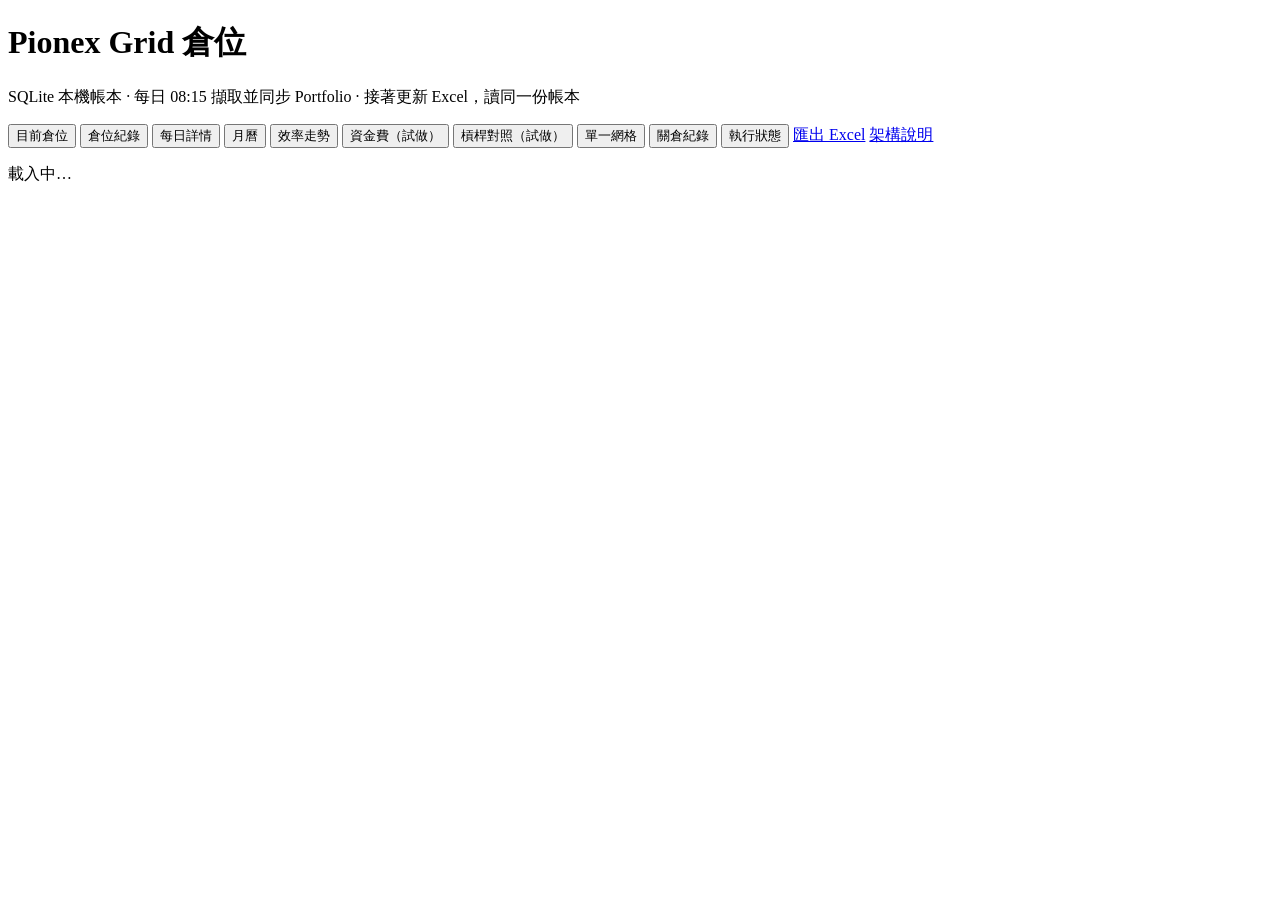
==== commit df430070: "Harden the dashboard and daily tasks; move the daily capture to 08:15 - Server: answer only requests" ====
--- a/v2/static/index.html
+++ b/v2/static/index.html
@@ -9,7 +9,7 @@
 <body>
 <header>
   <h1>Pionex Grid 倉位</h1>
-  <p class="sub">SQLite 本機帳本 · 每日 08:05 擷取並同步 Portfolio · 08:12 Excel 讀同一份帳本</p>
+  <p class="sub">SQLite 本機帳本 · 每日 08:15 擷取並同步 Portfolio · 接著更新 Excel，讀同一份帳本</p>
   <nav>
     <button data-page="live" class="active">目前倉位</button>
     <button data-page="records">倉位紀錄</button>
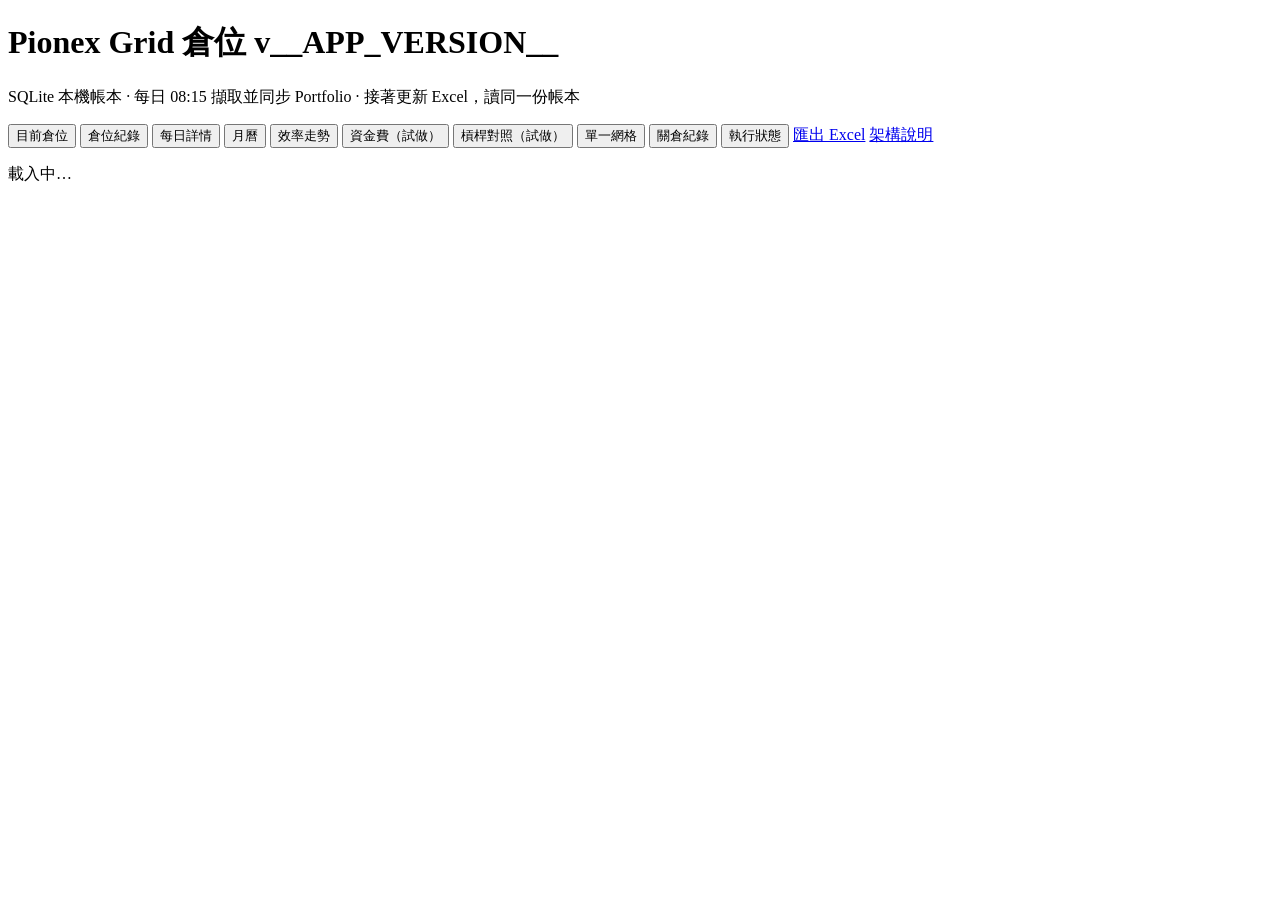
==== commit dfbc3a91: "Name withdrawals 提取 in the daily report, gather paths, cap logs, show the version - The daily report" ====
--- a/v2/static/index.html
+++ b/v2/static/index.html
@@ -8,7 +8,7 @@
 </head>
 <body>
 <header>
-  <h1>Pionex Grid 倉位</h1>
+  <h1>Pionex Grid 倉位 <span class="ver">v__APP_VERSION__</span></h1>
   <p class="sub">SQLite 本機帳本 · 每日 08:15 擷取並同步 Portfolio · 接著更新 Excel，讀同一份帳本</p>
   <nav>
     <button data-page="live" class="active">目前倉位</button>
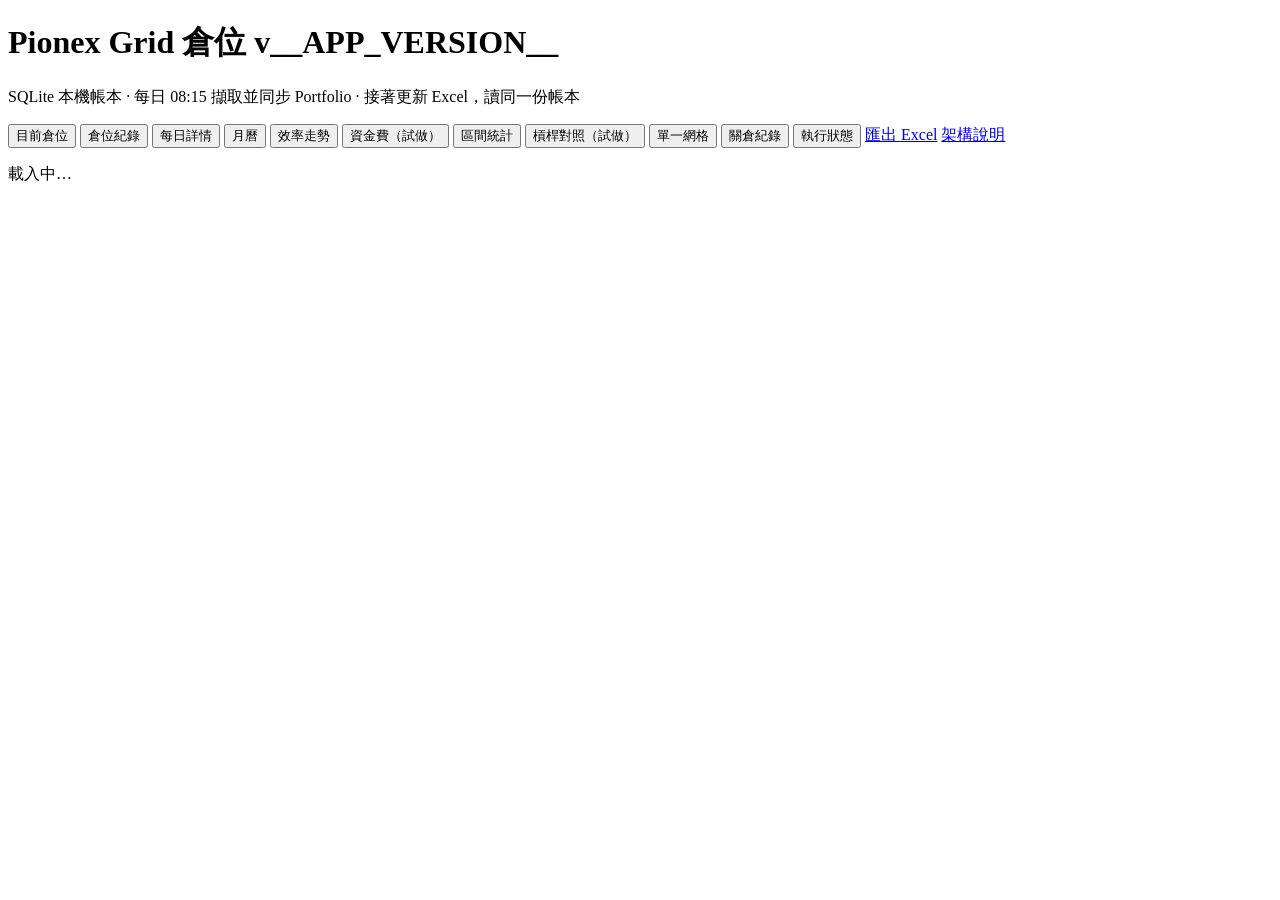
==== commit d28288a1: "1.0.4: 區間統計 — grid profit, funding and net per position for any time range Intraday points now keep " ====
--- a/v2/static/index.html
+++ b/v2/static/index.html
@@ -17,6 +17,7 @@
     <button data-page="calendar">月曆</button>
     <button data-page="efficiency">效率走勢</button>
     <button data-page="funding">資金費（試做）</button>
+    <button data-page="range">區間統計</button>
     <button data-page="levercmp">槓桿對照（試做）</button>
     <button data-page="history">單一網格</button>
     <button data-page="settlements">關倉紀錄</button>
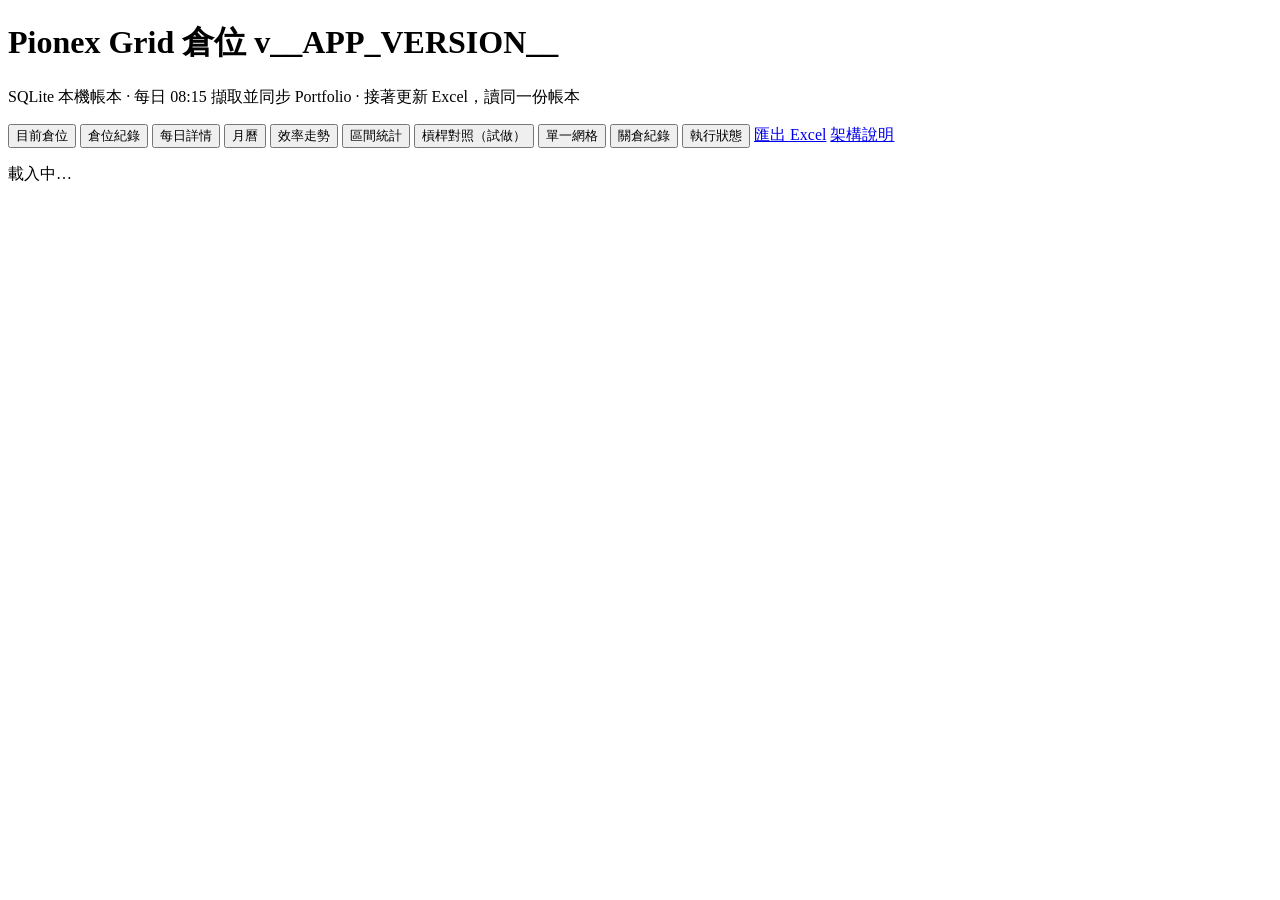
==== commit bc98696e: "Fold 資金費 into 月曆: net-led calendar, one-axis chart, rows on demand, phone cells show net The calenda" ====
--- a/v2/static/index.html
+++ b/v2/static/index.html
@@ -16,7 +16,6 @@
     <button data-page="daily">每日詳情</button>
     <button data-page="calendar">月曆</button>
     <button data-page="efficiency">效率走勢</button>
-    <button data-page="funding">資金費（試做）</button>
     <button data-page="range">區間統計</button>
     <button data-page="levercmp">槓桿對照（試做）</button>
     <button data-page="history">單一網格</button>
